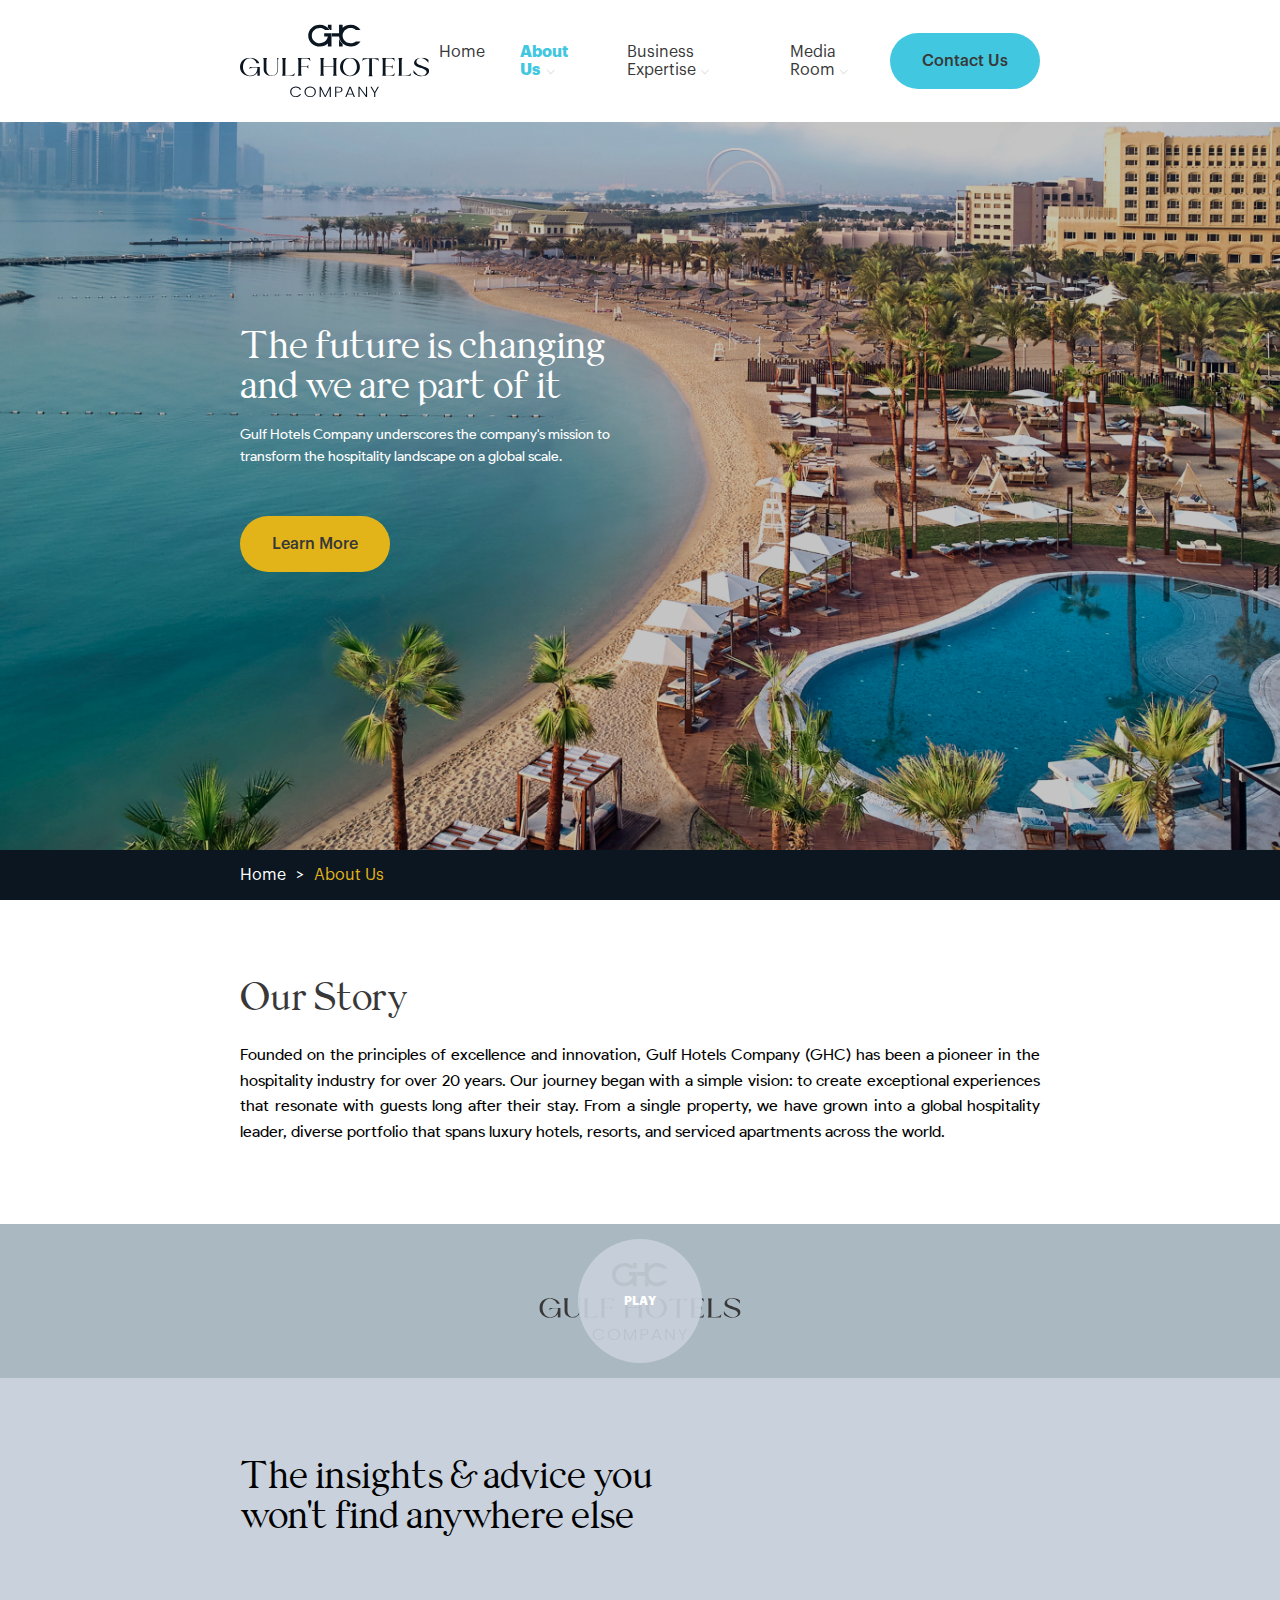
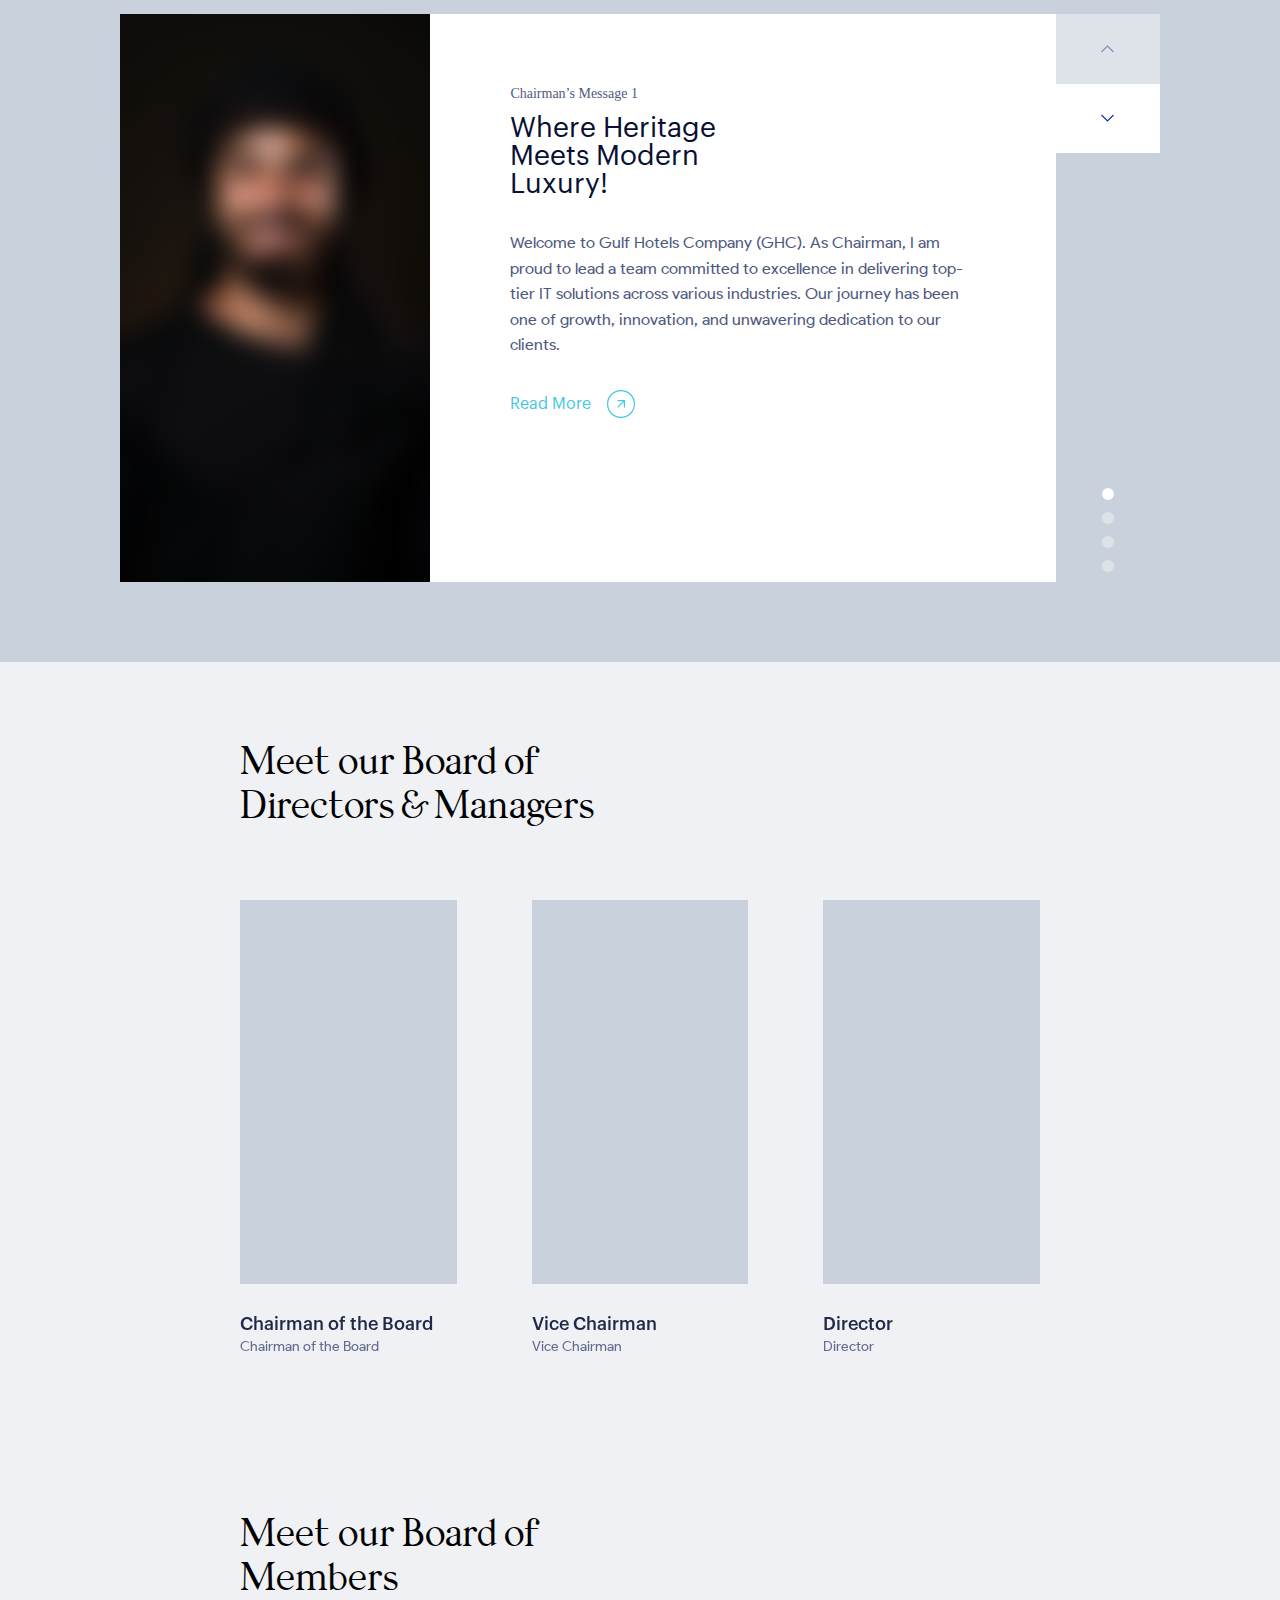
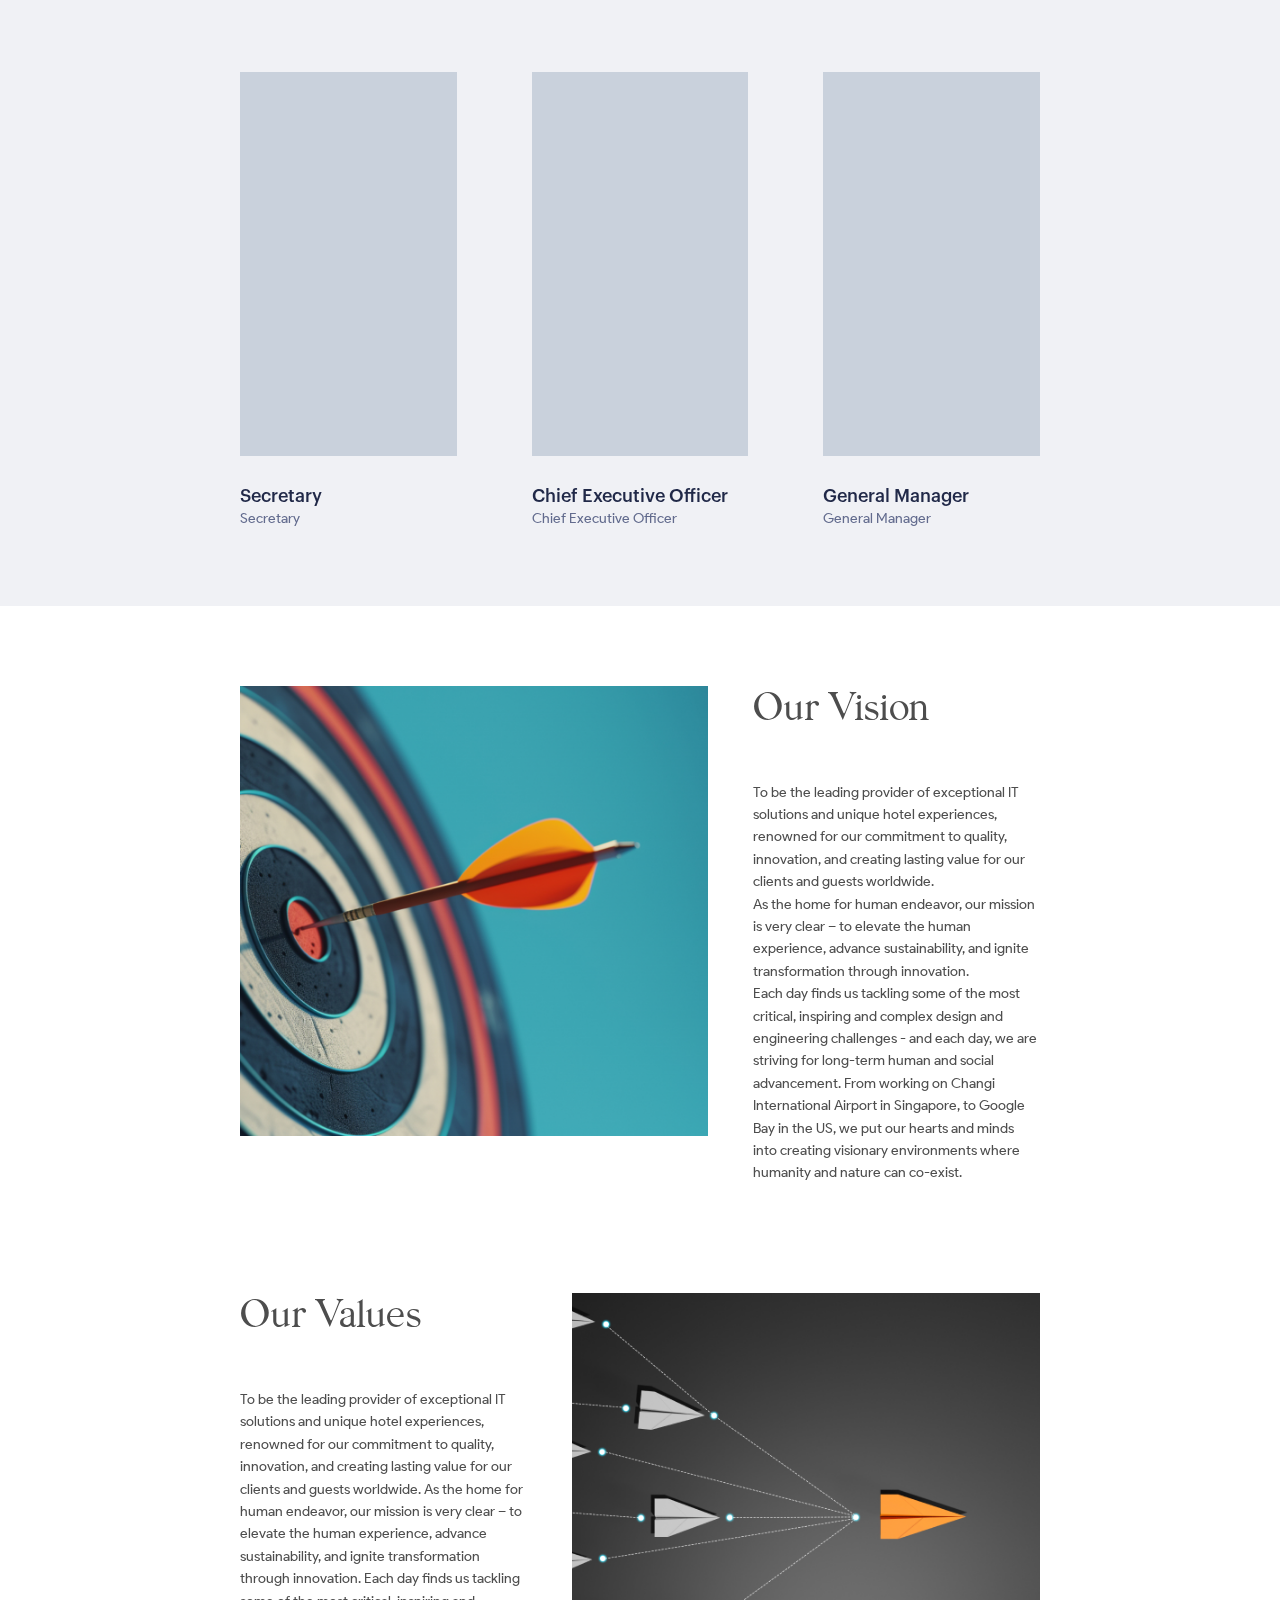
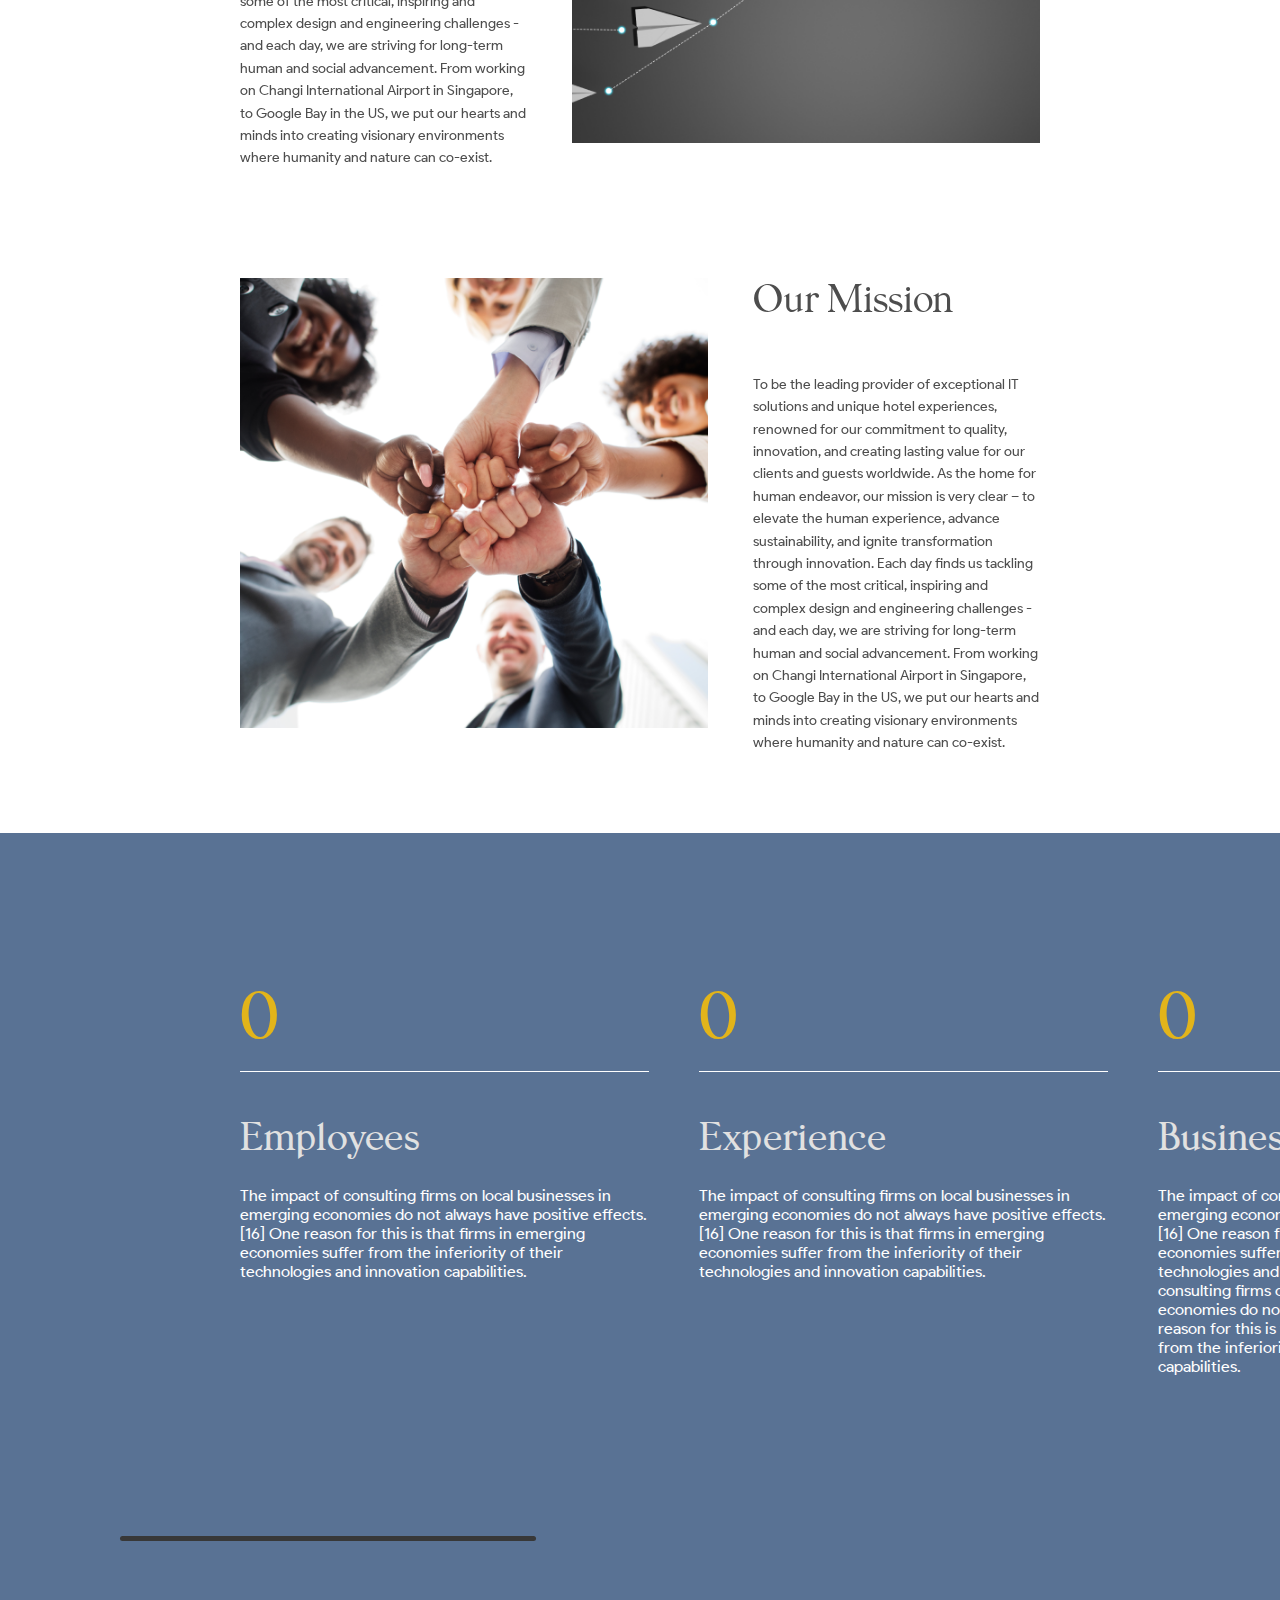
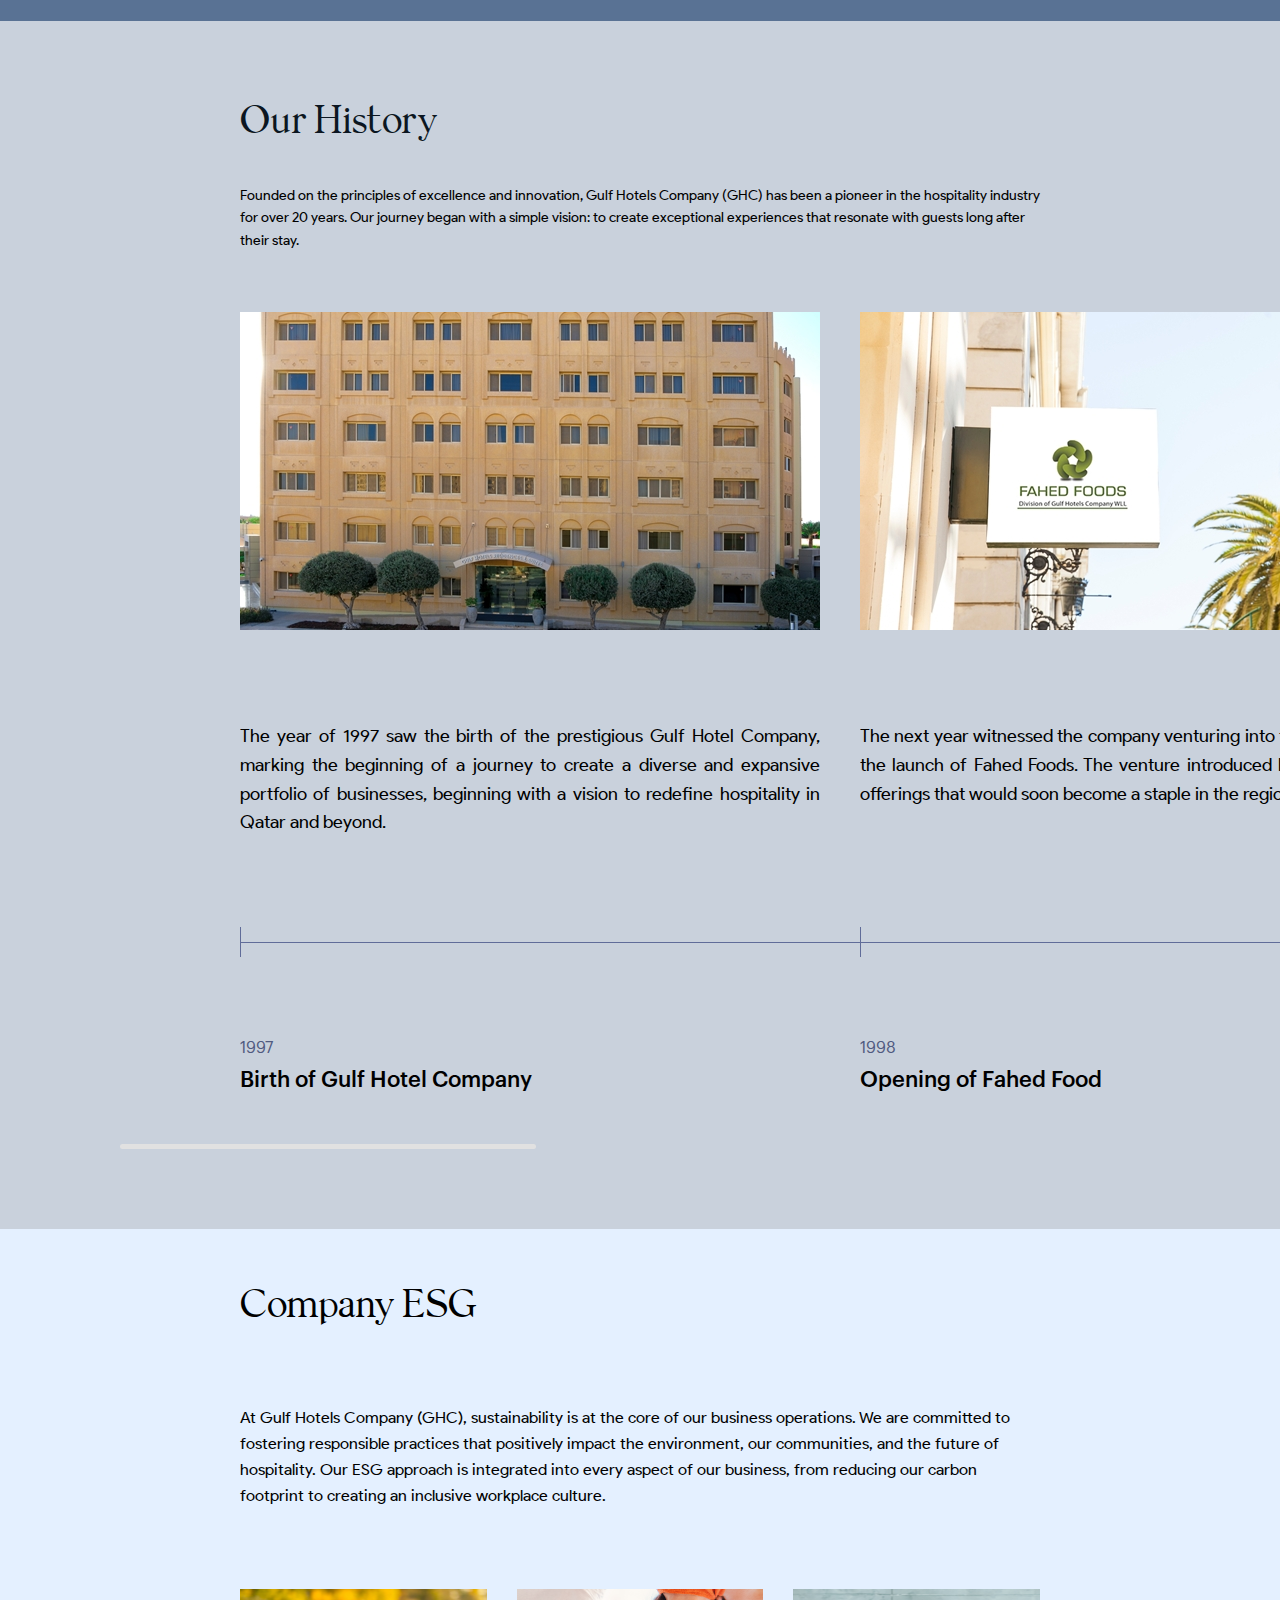
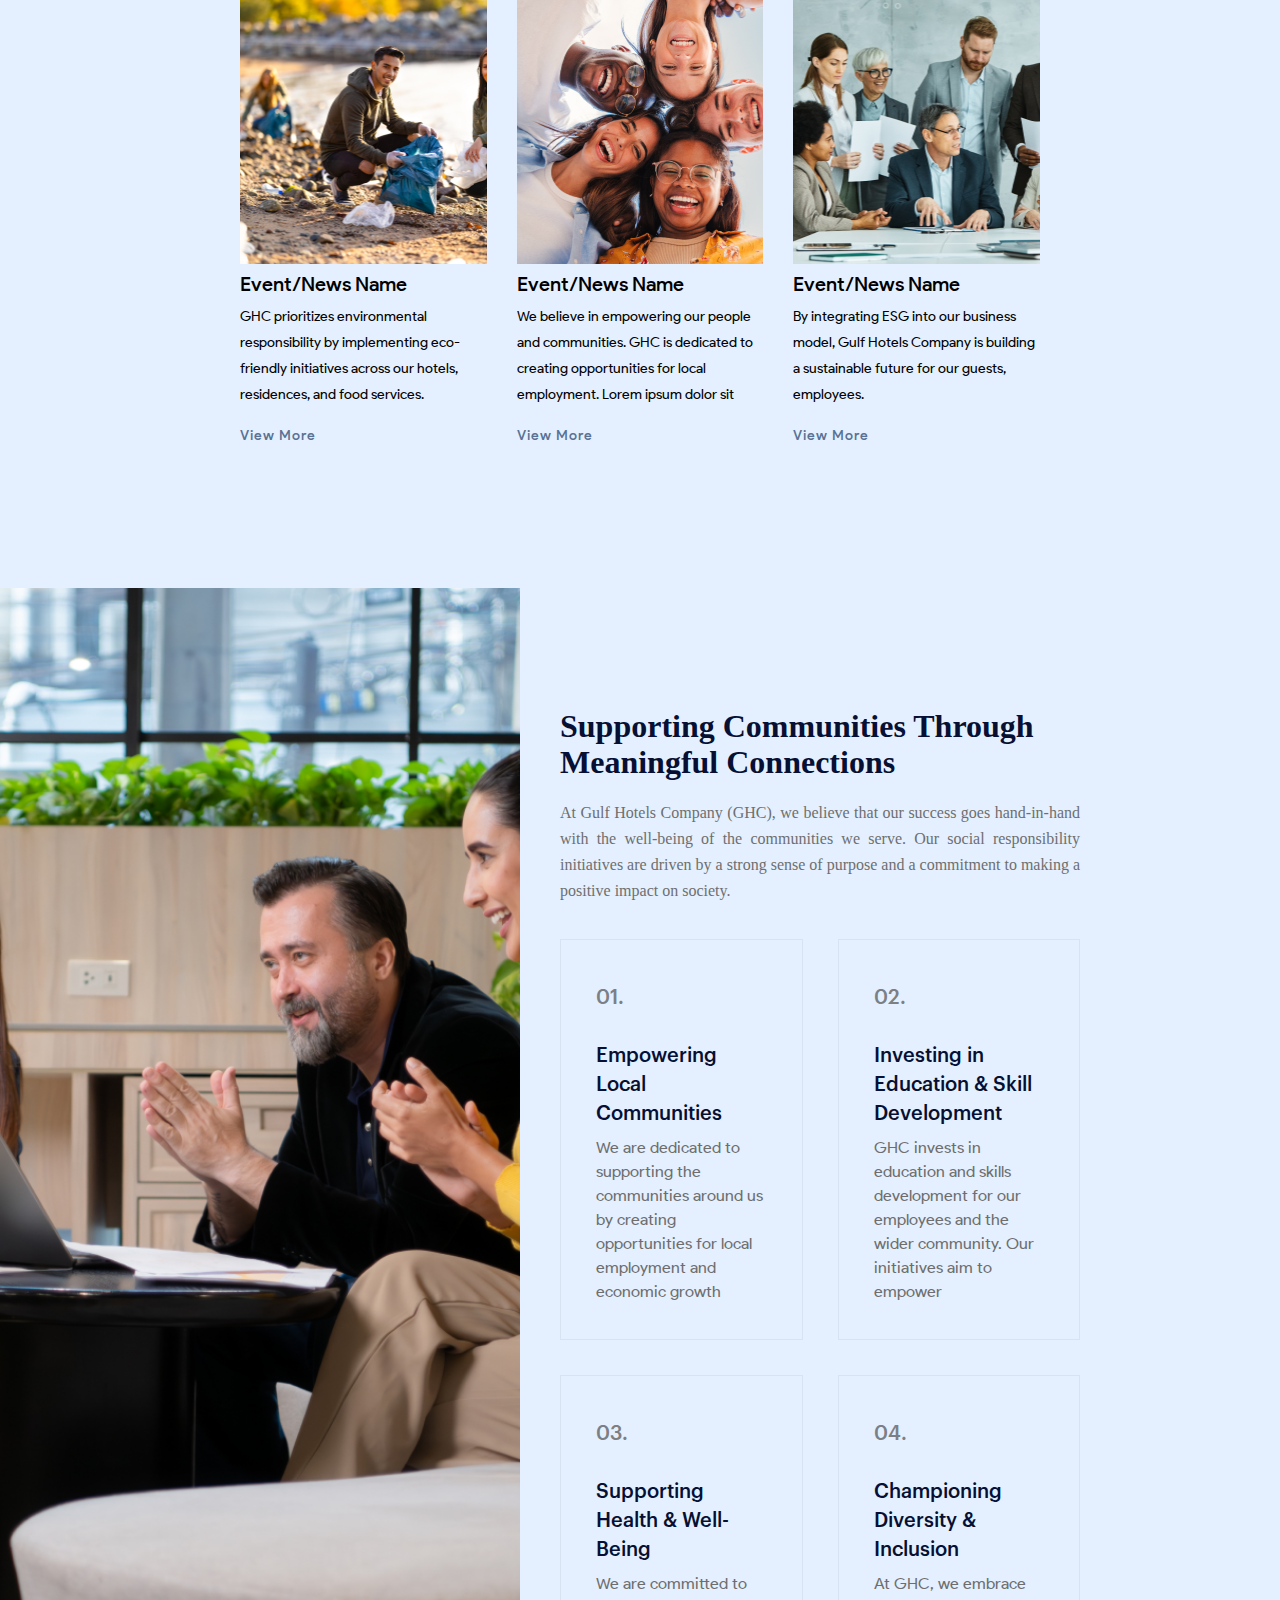
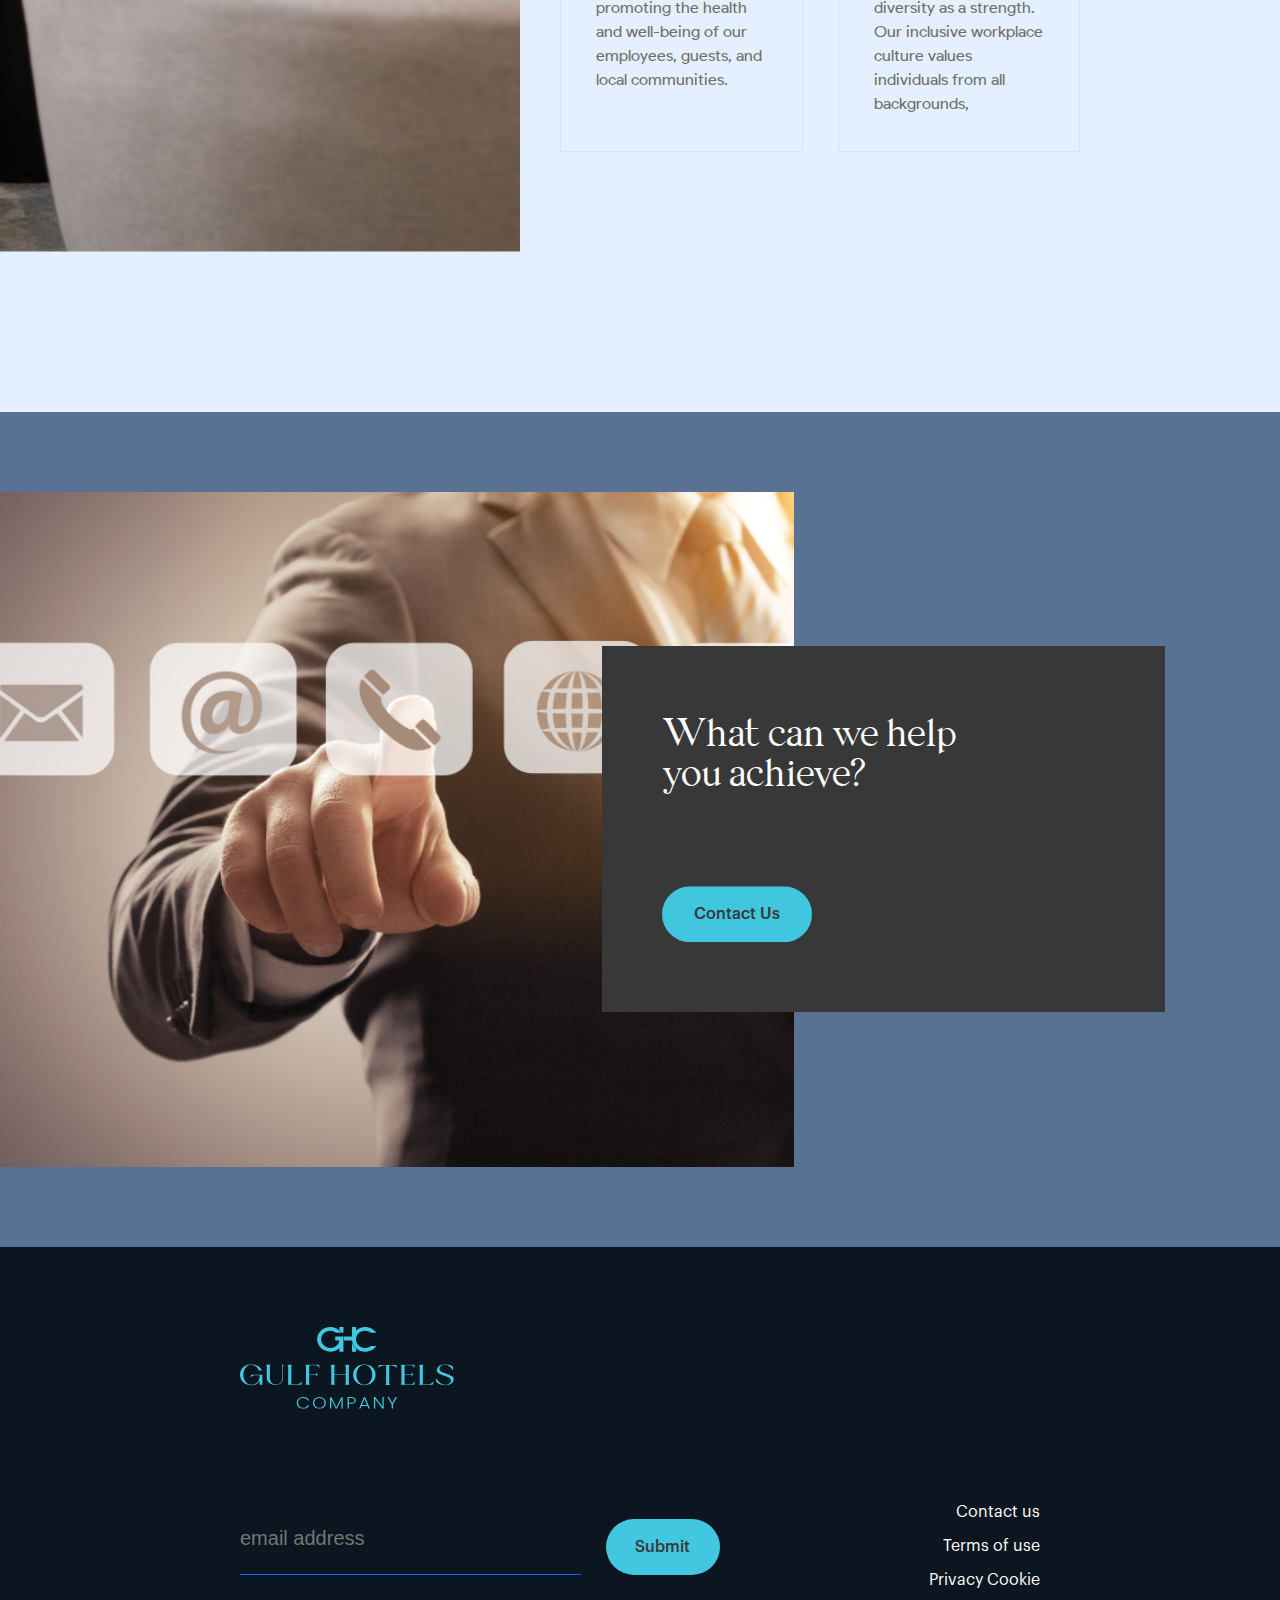
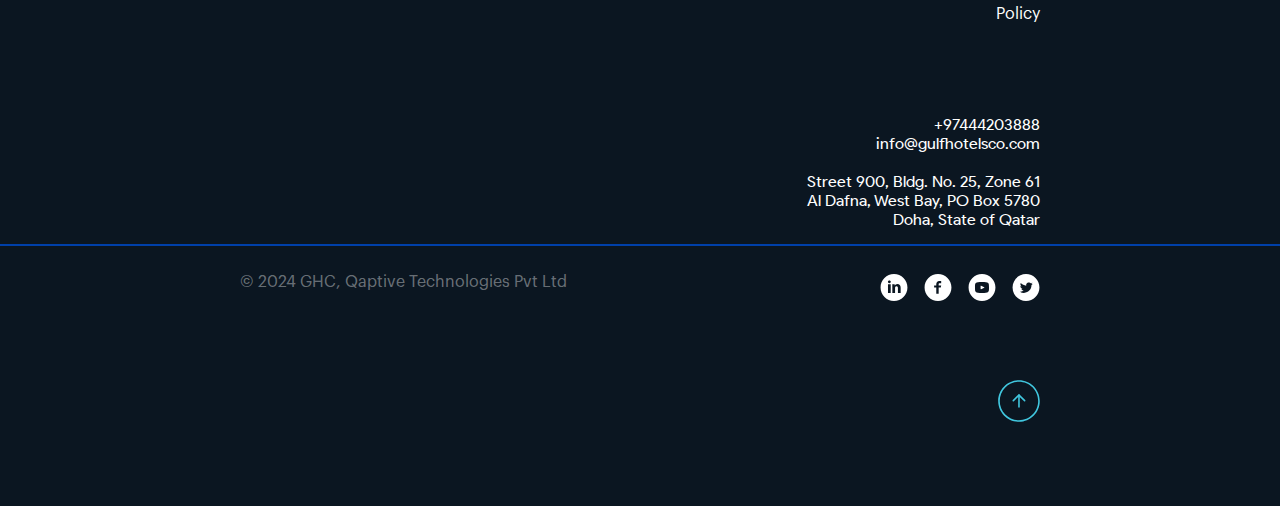
==== about_us.html @ b6ac2e74 "About us navigation drop down closing" ====
<!DOCTYPE html>
<html lang="en">
  <head>
    <meta charset="UTF-8" />
    <meta name="viewport" content="width=device-width, initial-scale=1.0" />
    <title>GHC | Event List</title>
    <link rel="stylesheet" href="./style/about_us.css" />
    <link rel="stylesheet" href="./res/fonts/Graphik/Graphik.css" />
    <link rel="stylesheet" href="./res/fonts/Felis/Felis.css" />
    <link rel="stylesheet" href="./res/fonts/GoogleSans/GoogleSans.css" />
    <link rel="stylesheet" href="./res/fonts/Glaukon/Glaukon.css" />
  </head>
  <body onresize="resizeEvents()">
    <section class="menu-screen">
      <ul class="menu-navigations">
        <li>
          <a href="#"
            ><div><span>Home</span></div></a
          >
        </li>
        <li>
          <a href="./event_details.html"
            ><div>
              <span>About Us</span>
            </div></a
          >
        </li>
        <li>
          <a href="./streams_og.html"
            ><div>
              <span>Business Expertise</span>
            </div></a
          >
        </li>
        <li>
          <a href="./event_list.html"
            ><div>
              <span class="selected">Media Room</span>
            </div></a
          >
        </li>
      </ul>
      <a href="./contact_us.html">
        <div class="main-button blue">Contact Us</div>
      </a>
    </section>
    <div class="plates">
      <div class="plate plate1" onclick="this.classList.toggle('active')">
        <svg
          class="burger burger-svg"
          version="1.1"
          height="100"
          width="100"
          viewBox="0 0 100 100"
        >
          <path class="line line1" d="M 30,65 H 70" />
          <path
            class="line line2"
            d="M 70,50 H 30 C 30,50 18.644068,50.320751 18.644068,36.016949 C 18.644068,21.712696 24.988973,6.5812347 38.79661,11.016949 C 52.604247,15.452663 46.423729,62.711864 46.423729,62.711864 L 50.423729,49.152542 L 50.423729,16.101695"
          />
          <path
            class="line line3"
            d="M 30,35 H 70 C 70,35 80.084746,36.737688 80.084746,25.423729 C 80.084746,19.599612 75.882239,9.3123528 64.711864,13.559322 C 53.541489,17.806291 54.423729,62.711864 54.423729,62.711864 L 50.423729,49.152542 V 16.101695"
          />
        </svg>
        <svg
          class="x burger-svg"
          version="1.1"
          height="100"
          width="100"
          viewBox="0 0 100 100"
        >
          <path class="line" d="M 34,32 L 66,68" />
          <path class="line" d="M 66,32 L 34,68" />
        </svg>
      </div>
    </div>
    <section class="header">
      <div class="header-container">
        <svg
          width="214"
          height="82"
          viewBox="0 0 214 82"
          fill="none"
          xmlns="http://www.w3.org/2000/svg"
          class="main-logo"
        >
          <path
            d="M112 15.4785V24.7356H116.057V21.7465C114.093 20.0781 112.655 17.9579 112 15.4785Z"
            fill="white"
          />
          <path
            d="M99.3945 3.13976C100.165 3.80015 100.832 4.39103 101.808 5.81609C101.808 5.81609 102.951 5.81609 103.451 5.81609V0H99.3945V3.13976Z"
            fill="white"
          />
          <path
            d="M99.3316 9.61651H97.2776H95.2236V13.4282H99.3316C98.7796 17.6571 94.9412 20.9243 90.294 20.9243C85.2617 20.9243 81.1922 17.101 81.1922 12.3739C81.1922 7.6585 85.2746 3.82359 90.294 3.82359C92.5149 3.82359 94.5432 4.56508 96.1223 5.80477H101.424C99.1005 2.32902 94.9797 0.0234375 90.294 0.0234375C83.028 0.0350233 77.1484 5.56147 77.1484 12.3739C77.1484 19.1864 83.028 24.7129 90.294 24.7129C93.8243 24.7129 97.0337 23.4037 99.3958 21.2719V24.7244H103.452V9.61651C103.298 9.61651 101.463 9.61651 101.398 9.61651H99.3316Z"
            fill="white"
          />
          <path
            d="M112.003 13.4282C112.671 19.9511 118.461 24.7244 125.149 24.7244C125.611 24.7244 126.06 24.6897 126.484 24.6433C130.618 24.2494 134.174 22.0597 136.279 18.9315H130.977C129.398 20.1712 127.37 20.9127 125.149 20.9127C124.058 20.9127 123.005 20.7273 122.029 20.4029C122.004 20.3913 121.978 20.3797 121.952 20.3797C121.85 20.345 121.747 20.2986 121.631 20.2639C121.567 20.2407 121.503 20.206 121.426 20.1828C121.362 20.1596 121.311 20.1364 121.246 20.1133C121.144 20.0669 121.041 20.0206 120.938 19.9742C120.913 19.9627 120.9 19.9511 120.874 19.9395C118.088 18.5492 116.163 15.8497 116.034 12.7215H116.022V11.8757C116.034 11.6093 116.073 11.3312 116.111 11.0647C116.163 10.7867 116.214 10.5086 116.291 10.2306C116.407 9.82505 116.548 9.41955 116.715 9.03722C116.997 8.4 117.369 7.79753 117.806 7.253C117.896 7.14873 117.986 7.03287 118.076 6.9286C118.255 6.72005 118.461 6.51151 118.666 6.32613C118.769 6.23345 118.871 6.14076 118.987 6.04807C119.308 5.77001 119.655 5.51512 120.014 5.28341C121.465 4.35654 123.223 3.82359 125.11 3.82359C127.331 3.82359 129.36 4.56508 130.939 5.80477H136.241C133.955 2.32902 129.835 0.0234375 125.149 0.0234375C121.619 0.0234375 118.422 1.33264 116.06 3.45284V0.0466091H112.003V9.61651H103.852C103.852 11.4123 103.852 13.0459 103.852 13.4282H112.003Z"
            fill="white"
          />
          <g clip-path="url(#clip0_1447_4859)">
            <path
              d="M19.6783 57.8013V53.8298C18.8799 55.3066 17.7646 56.4072 16.3357 57.1342C14.9068 57.8612 13.2023 58.2262 11.2284 58.2262C9.81855 58.2262 8.44351 57.9952 7.09698 57.5305C5.75046 57.0658 4.55284 56.3901 3.50097 55.5005C2.44909 54.611 1.60316 53.5133 0.963162 52.2103C0.323166 50.9045 0 49.4106 0 47.7284C0 46.0463 0.319998 44.5552 0.963162 43.2579C1.60316 41.9635 2.44909 40.8687 3.50097 39.982C4.55284 39.0925 5.75046 38.4167 7.09698 37.952C8.44351 37.4901 9.81855 37.2563 11.2284 37.2563C12.2803 37.2563 13.3354 37.3846 14.3967 37.6384C15.4581 37.895 16.4656 38.277 17.4225 38.7874C18.3793 39.2977 19.2411 39.9364 20.0078 40.7033C20.7745 41.4703 21.3797 42.3741 21.8201 43.4119H18.6676C18.3508 42.5223 17.9199 41.7297 17.3749 41.0283C16.8268 40.3298 16.2185 39.7425 15.5468 39.2692C14.8751 38.7959 14.1686 38.4367 13.4336 38.1915C12.6985 37.9463 11.9635 37.8237 11.2253 37.8237C10.2368 37.8237 9.27677 38.0604 8.33895 38.5336C7.40431 39.0069 6.56788 39.6741 5.83283 40.5351C5.09779 41.3961 4.50215 42.4368 4.05225 43.6571C3.59918 44.8773 3.37423 46.2344 3.37423 47.7284C3.37423 49.2224 3.59918 50.5795 4.05225 51.7998C4.50532 53.0201 5.09779 54.0664 5.83283 54.936C6.56788 55.8056 7.40431 56.4784 8.33895 56.9517C9.2736 57.425 10.2368 57.6616 11.2253 57.6616C12.3405 57.6616 13.3797 57.5162 14.346 57.2226C15.3124 56.9289 16.171 56.4556 16.9155 55.8027C17.6601 55.1498 18.2779 54.2888 18.7595 53.2196C19.2442 52.1505 19.5484 50.8504 19.6751 49.3193V48.2131H15.8288C14.8403 48.2131 13.8898 48.3785 12.9742 48.7092C12.0585 49.0399 11.2443 49.593 10.5314 50.3685L11.1302 47.7284H22.3872V57.7728L19.6751 57.8013H19.6783Z"
              fill="white"
            />
            <path
              d="M43.0143 50.6651C43.0143 51.8568 42.8368 52.906 42.4788 53.8155C42.1208 54.7222 41.6107 55.4891 40.9485 56.1135C40.2864 56.7379 39.488 57.2112 38.5533 57.5334C37.6187 57.8556 36.5826 58.0152 35.4484 58.0152C34.3141 58.0152 33.2242 57.8556 32.185 57.5334C31.1458 57.2112 30.2207 56.7379 29.4096 56.1135C28.6017 55.4891 27.9585 54.7222 27.4865 53.8155C27.0144 52.9089 26.7768 51.8568 26.7768 50.6651V40.3099C26.7768 39.7996 26.7134 39.2921 26.5867 38.7931C26.4599 38.2913 26.2825 37.8722 26.0512 37.5301V37.5016L26.0195 37.4731H30.7181L30.6864 37.5016V37.5586C30.433 37.8979 30.2334 38.3198 30.0876 38.8216C29.9419 39.3234 29.8658 39.8195 29.8658 40.3128V50.6708C29.8658 51.4263 29.9767 52.2075 30.1985 53.0115C30.4203 53.8155 30.7593 54.5483 31.2219 55.2097C31.6844 55.8712 32.2674 56.41 32.9708 56.8263C33.6741 57.2426 34.5106 57.4507 35.4769 57.4507C36.5288 57.4507 37.4793 57.2939 38.3315 56.9831C39.1838 56.6723 39.9093 56.2276 40.5081 55.6488C41.107 55.0729 41.5695 54.363 41.8959 53.5219C42.2222 52.6808 42.3838 51.7285 42.3838 50.6708V40.2814C42.3838 39.8452 42.3267 39.3747 42.2095 38.8615C42.0923 38.3512 41.9402 37.8979 41.7533 37.4987V37.4702H43.6448V37.4987C43.4547 37.895 43.3026 38.3512 43.1885 38.8615C43.0713 39.3719 43.0143 39.8452 43.0143 40.2814V50.6679V50.6651Z"
              fill="white"
            />
            <path
              d="M51.3062 57.3196H55.688C56.6131 57.3196 57.3893 57.2626 58.0198 57.1485C58.6503 57.0345 59.2016 56.8491 59.6737 56.5954C60.1457 56.3388 60.5735 56.0138 60.9505 55.6175C61.3275 55.2212 61.7172 54.7365 62.1164 54.1691L61.2325 57.8014H47.4219L47.4536 57.7729V57.7444C47.6848 57.4222 47.8686 57.0174 48.0048 56.5241C48.1411 56.0337 48.2108 55.5205 48.2108 54.9931V40.4924C48.2108 39.9821 48.1411 39.4746 48.0048 38.9756C47.8686 38.4738 47.6848 38.0633 47.4536 37.7411V37.7126L47.4219 37.6841H52.1205L52.0254 37.8266C51.7941 38.1488 51.6167 38.5565 51.49 39.0469C51.3632 39.5401 51.2999 40.0391 51.2999 40.5494V57.3196H51.3062Z"
              fill="white"
            />
            <path
              d="M65.2109 57.8013L65.2743 57.7443C65.5056 57.4221 65.683 57.0201 65.8097 56.5383C65.9365 56.0565 65.9998 55.5404 65.9998 54.993V40.4353C65.9998 39.9449 65.9301 39.446 65.7939 38.9442C65.6577 38.4424 65.4612 38.0233 65.2109 37.6812H78.9582L79.6837 41.456C79.3479 40.7945 78.9803 40.25 78.5811 39.8252C78.1819 39.4004 77.7606 39.0639 77.3202 38.8187C76.8798 38.5735 76.4172 38.4025 75.9324 38.3084C75.4477 38.2143 74.9661 38.1658 74.4814 38.1658H69.6561C69.5071 38.488 69.3868 38.853 69.2949 39.2578C69.1998 39.6655 69.1523 40.0561 69.1523 40.4353V47.3007H75.2069C75.6283 47.3007 76.0148 47.0727 76.3728 46.6193C76.7309 46.166 77.0033 45.5986 77.1934 44.9172V50.1946C77.1079 49.8924 77.0002 49.593 76.8639 49.3022C76.7277 49.0086 76.5756 48.7491 76.4077 48.521C76.2398 48.2929 76.056 48.1133 75.8564 47.9822C75.6568 47.851 75.4414 47.7826 75.2101 47.7826H69.1555V55.0472C69.1555 55.2353 69.1776 55.4549 69.2188 55.7001C69.26 55.9453 69.3139 56.1962 69.3772 56.4528C69.4406 56.7094 69.5135 56.9546 69.599 57.1912C69.6814 57.4278 69.7765 57.6303 69.8842 57.8013H65.2173H65.2109Z"
              fill="white"
            />
            <path
              d="M94.3467 54.9361C94.3467 55.4464 94.4133 55.9539 94.5527 56.4528C94.6889 56.9546 94.8727 57.3738 95.104 57.7159L95.1357 57.7729L95.1673 57.8014H90.4688L90.5321 57.7444C90.7634 57.4222 90.9408 57.0202 91.0676 56.5384C91.1943 56.0565 91.2577 55.5405 91.2577 54.9931V40.4924C91.2577 39.9821 91.1943 39.4746 91.0676 38.9756C90.9408 38.4738 90.7634 38.0633 90.5321 37.7411L90.4688 37.6841H95.1673L95.1357 37.7126L95.104 37.7696C94.8727 38.1089 94.6889 38.5309 94.5527 39.0327C94.4165 39.5344 94.3467 40.0391 94.3467 40.5494V47.1326L105.762 47.1611V40.5494C105.762 40.0391 105.692 39.5316 105.556 39.0327C105.42 38.5309 105.236 38.1117 105.005 37.7696L104.973 37.7126L104.942 37.6841H109.64L109.577 37.7411C109.345 38.0633 109.168 38.4653 109.041 38.9471C108.915 39.429 108.851 39.945 108.851 40.4924V54.9931C108.851 55.5034 108.915 56.0109 109.041 56.5099C109.168 57.0117 109.345 57.4222 109.577 57.7444L109.64 57.8014H104.942L104.973 57.7729L105.005 57.7159C105.236 57.3766 105.42 56.9546 105.556 56.4528C105.692 55.9511 105.762 55.4464 105.762 54.9361V47.7285L94.3467 47.7V54.9361Z"
              fill="white"
            />
            <path
              d="M113.109 47.7284C113.109 46.0463 113.429 44.5552 114.072 43.2579C114.712 41.9635 115.558 40.8687 116.61 39.982C117.661 39.0925 118.859 38.4167 120.206 37.952C121.549 37.4901 122.924 37.2563 124.334 37.2563C125.744 37.2563 127.119 37.4873 128.465 37.952C129.812 38.4167 131.01 39.0925 132.061 39.982C133.113 40.8715 133.959 41.9635 134.599 43.2579C135.239 44.5552 135.562 46.0434 135.562 47.7284C135.562 49.4134 135.242 50.9074 134.599 52.2103C133.959 53.5161 133.113 54.6138 132.061 55.5005C131.01 56.3901 129.812 57.0658 128.465 57.5305C127.119 57.9952 125.744 58.2262 124.334 58.2262C122.924 58.2262 121.549 57.9952 120.202 57.5305C118.856 57.0658 117.658 56.3901 116.606 55.5005C115.555 54.611 114.709 53.5133 114.069 52.2103C113.429 50.9045 113.105 49.4106 113.105 47.7284H113.109ZM116.483 47.7284C116.483 49.2224 116.708 50.5795 117.161 51.7998C117.614 53.0201 118.206 54.0664 118.941 54.936C119.677 55.8056 120.513 56.4784 121.448 56.9517C122.382 57.425 123.345 57.6616 124.334 57.6616C125.322 57.6616 126.282 57.425 127.22 56.9517C128.155 56.4784 128.991 55.8084 129.726 54.936C130.461 54.0664 131.057 53.0201 131.507 51.7998C131.96 50.5795 132.185 49.2224 132.185 47.7284C132.185 46.2344 131.96 44.8773 131.507 43.6571C131.054 42.4368 130.461 41.3961 129.726 40.5351C128.991 39.6741 128.155 39.0069 127.22 38.5336C126.286 38.0604 125.322 37.8237 124.334 37.8237C123.345 37.8237 122.385 38.0604 121.448 38.5336C120.513 39.0069 119.677 39.6741 118.941 40.5351C118.206 41.3961 117.611 42.4368 117.161 43.6571C116.708 44.8773 116.483 46.2344 116.483 47.7284Z"
              fill="white"
            />
            <path
              d="M146.104 38.4818C145.433 38.4818 144.701 38.516 143.912 38.5816C143.123 38.6472 142.366 38.7698 141.64 38.9494C140.915 39.129 140.268 39.3742 139.701 39.6878C139.134 39.9986 138.722 40.412 138.472 40.9224L138 41.886L138.947 38H156.354L157.301 41.886L156.671 40.8368C156.376 40.3465 155.945 39.9416 155.378 39.6308C154.811 39.3201 154.18 39.0777 153.487 38.9066C152.793 38.7356 152.074 38.6215 151.326 38.5674C150.578 38.5103 149.868 38.4818 149.197 38.4818V55.309C149.197 55.8194 149.263 56.3268 149.403 56.8258C149.539 57.3276 149.723 57.7381 149.954 58.0603V58.0888L149.986 58.1173H145.287L145.382 57.9748C145.613 57.6526 145.791 57.2477 145.918 56.7545C146.044 56.2641 146.108 55.7623 146.108 55.252V38.4818H146.104Z"
              fill="white"
            />
            <path
              d="M174.372 57.8013H160.625L160.688 57.7443C160.92 57.4221 161.097 57.0201 161.224 56.5383C161.351 56.0565 161.414 55.5404 161.414 54.993V40.4353C161.414 39.9449 161.344 39.446 161.208 38.9442C161.072 38.4424 160.875 38.0233 160.625 37.6812H174.372L175.098 41.456C174.762 40.7945 174.394 40.25 173.995 39.8252C173.596 39.4004 173.175 39.0639 172.734 38.8187C172.294 38.5735 171.831 38.4025 171.347 38.3084C170.862 38.2143 170.38 38.1658 169.895 38.1658H165.07C164.924 38.488 164.801 38.853 164.709 39.2578C164.614 39.6655 164.566 40.0561 164.566 40.4353V47.3007H170.621C171.042 47.3007 171.429 47.0727 171.787 46.6193C172.145 46.166 172.417 45.5986 172.607 44.9172V50.1946C172.522 49.8924 172.414 49.593 172.275 49.3022C172.139 49.0086 171.987 48.7491 171.819 48.521C171.651 48.2929 171.467 48.1133 171.267 47.9822C171.068 47.851 170.852 47.7826 170.621 47.7826H164.566V55.0472C164.566 55.4264 164.62 55.8141 164.725 56.2104C164.829 56.6067 164.988 56.966 165.197 57.2881H169.895C170.589 57.2881 171.188 57.2368 171.692 57.1313C172.196 57.0287 172.649 56.8519 173.048 56.6067C173.447 56.3615 173.808 56.0308 174.135 55.6145C174.461 55.1983 174.781 54.668 175.098 54.0265L174.372 57.8013Z"
              fill="white"
            />
            <path
              d="M182.826 57.3196H187.208C188.133 57.3196 188.91 57.2626 189.54 57.1485C190.171 57.0345 190.722 56.8491 191.197 56.5954C191.669 56.3388 192.097 56.0138 192.474 55.6175C192.851 55.2212 193.241 54.7365 193.64 54.1691L192.756 57.8014H178.945L178.977 57.7729V57.7444C179.208 57.4222 179.392 57.0174 179.528 56.5241C179.665 56.0337 179.734 55.5205 179.734 54.9931V40.4924C179.734 39.9821 179.665 39.4746 179.528 38.9756C179.392 38.4738 179.208 38.0633 178.977 37.7411V37.7126L178.945 37.6841H183.644L183.549 37.8266C183.318 38.1488 183.14 38.5565 183.013 39.0469C182.887 39.5401 182.823 40.0391 182.823 40.5494V57.3196H182.826Z"
              fill="white"
            />
            <path
              d="M213.033 43.3891C212.739 42.8788 212.333 42.2971 211.82 41.6442C211.303 40.9913 210.689 40.3783 209.976 39.7996C209.26 39.2236 208.474 38.7304 207.612 38.3227C206.751 37.915 205.825 37.7126 204.837 37.7126C204.206 37.7126 203.576 37.8038 202.945 37.9834C202.315 38.163 201.748 38.4196 201.244 38.7504C200.74 39.0811 200.328 39.4888 200.015 39.9706C199.698 40.4525 199.543 40.997 199.543 41.6015C199.543 42.357 199.717 42.9785 200.062 43.4604C200.411 43.9422 200.861 44.3499 201.418 44.6806C201.976 45.0114 202.606 45.2965 203.31 45.5331C204.013 45.7698 204.713 46.0207 205.407 46.2858C206.814 46.7962 208.05 47.2637 209.111 47.6914C210.172 48.1162 211.056 48.5524 211.76 48.9972C212.463 49.442 212.989 49.9238 213.337 50.4456C213.683 50.9673 213.857 51.5774 213.857 52.276C213.857 53.0515 213.642 53.7984 213.211 54.5169C212.78 55.2354 212.175 55.8683 211.398 56.4186C210.619 56.966 209.691 57.4079 208.607 57.7387C207.524 58.0694 206.332 58.2348 205.027 58.2348C203.912 58.2348 202.879 58.1122 201.922 57.867C200.965 57.6218 200.11 57.3081 199.353 56.9318C198.595 56.5526 197.943 56.1363 197.398 55.683C196.85 55.2297 196.431 54.7935 196.137 54.3772V51.0585C196.745 52.0992 197.407 53.0315 198.123 53.8526C198.836 54.6766 199.574 55.3666 200.332 55.9254C201.089 56.4842 201.849 56.9147 202.619 57.2169C203.386 57.5191 204.127 57.6816 204.843 57.6987C205.683 57.7187 206.478 57.6189 207.223 57.4022C207.967 57.1855 208.62 56.8919 209.177 56.5212C209.735 56.1535 210.175 55.7315 210.502 55.2582C210.828 54.7849 210.99 54.3031 210.99 53.8099C210.99 53.4506 210.917 53.0771 210.768 52.6894C210.622 52.3016 210.331 51.9082 209.9 51.5119C209.469 51.1156 208.861 50.7079 208.072 50.2916C207.283 49.8753 206.259 49.4591 204.998 49.0428C203.928 48.7035 202.901 48.3614 201.925 48.0221C200.946 47.6828 200.081 47.2951 199.324 46.8589C198.567 46.4227 197.962 45.918 197.512 45.3421C197.059 44.7662 196.834 44.0705 196.834 43.2579C196.834 42.4454 197.033 41.7127 197.433 41.0027C197.832 40.2928 198.38 39.6656 199.074 39.1153C199.768 38.5679 200.591 38.126 201.548 37.7952C202.505 37.4645 203.551 37.2906 204.685 37.2706C205.547 37.2507 206.402 37.3049 207.254 37.4275C208.107 37.5501 208.899 37.7211 209.634 37.9378C210.369 38.1545 211.037 38.4168 211.636 38.719C212.235 39.0212 212.713 39.3519 213.071 39.7112L213.04 43.4005L213.033 43.3891Z"
              fill="white"
            />
            <path
              d="M57.5513 72.7754C58.1089 71.8659 58.8725 71.1559 59.8388 70.6485C60.8051 70.141 61.8855 69.8872 63.0768 69.8872C64.5279 69.8872 65.773 70.198 66.8059 70.8167C67.8419 71.4354 68.596 72.3106 69.068 73.4368H67.5409C67.1702 72.6442 66.5999 72.0255 65.8395 71.5779C65.076 71.1303 64.1572 70.9079 63.0768 70.9079C62.12 70.9079 61.2614 71.1075 60.501 71.5095C59.7374 71.9115 59.1386 72.4903 58.7045 73.2429C58.2705 73.9956 58.0519 74.8709 58.0519 75.8631C58.0519 76.8553 58.2673 77.7277 58.7045 78.4747C59.1386 79.2217 59.7374 79.7976 60.501 80.1996C61.2645 80.6016 62.1231 80.8012 63.0768 80.8012C64.1572 80.8012 65.076 80.5817 65.8395 80.1397C66.6031 79.6978 67.1702 79.0877 67.5409 78.3065H69.068C68.596 79.4241 67.8387 80.288 66.7995 80.901C65.7572 81.514 64.5184 81.8219 63.0768 81.8219C61.8855 81.8219 60.8083 81.5681 59.8388 81.0607C58.8725 80.5532 58.1089 79.8461 57.5513 78.9423C56.9937 78.0385 56.7148 77.0121 56.7148 75.8603C56.7148 74.7084 56.9937 73.682 57.5513 72.7697V72.7754Z"
              fill="white"
            />
            <path
              d="M76.0838 81.0805C75.1048 80.573 74.3318 79.8631 73.7678 78.9536C73.2039 78.0441 72.9219 77.0149 72.9219 75.863C72.9219 74.7112 73.2039 73.6848 73.7678 72.7724C74.3318 71.8629 75.1048 71.153 76.0838 70.6455C77.0628 70.138 78.1559 69.8843 79.3598 69.8843C80.5638 69.8843 81.6727 70.138 82.6517 70.6455C83.6307 71.153 84.4006 71.8629 84.9582 72.7724C85.5158 73.6819 85.7947 74.7112 85.7947 75.863C85.7947 77.0149 85.5158 78.0413 84.9582 78.9536C84.4006 79.8631 83.6307 80.573 82.6517 81.0805C81.6727 81.588 80.5733 81.8418 79.3598 81.8418C78.1464 81.8418 77.066 81.588 76.0838 81.0805ZM81.9642 80.2195C82.7341 79.8175 83.3424 79.2387 83.7891 78.486C84.2359 77.7333 84.4576 76.8581 84.4576 75.8659C84.4576 74.8737 84.2359 74.0013 83.7891 73.2543C83.3424 72.5073 82.7341 71.9314 81.9642 71.5294C81.1943 71.1274 80.3262 70.9278 79.3598 70.9278C78.3935 70.9278 77.5254 71.1274 76.7555 71.5294C75.9856 71.9314 75.3773 72.5073 74.9306 73.2543C74.4838 74.0013 74.2621 74.8737 74.2621 75.8659C74.2621 76.8581 74.4838 77.7333 74.9306 78.486C75.3773 79.2387 75.9856 79.8175 76.7555 80.2195C77.5254 80.6215 78.3935 80.8211 79.3598 80.8211C80.3262 80.8211 81.1943 80.6215 81.9642 80.2195Z"
              fill="white"
            />
            <path
              d="M102.747 70.1721V81.7248H101.445V72.4986L96.8667 81.7248H95.9194L91.3412 72.5328V81.7248H90.0391V70.1721H91.4173L96.3852 80.1852L101.353 70.1721H102.747Z"
              fill="white"
            />
            <path
              d="M114.788 75.8144C114.056 76.4274 112.956 76.7353 111.496 76.7353H108.872V81.7247H107.57V70.021H111.496C112.947 70.021 114.043 70.3289 114.781 70.9419C115.52 71.5549 115.887 72.3703 115.887 73.3853C115.887 74.4003 115.52 75.1986 114.791 75.8144H114.788ZM114.544 73.3881C114.544 72.6069 114.303 72.0139 113.818 71.6119C113.333 71.2099 112.56 71.0103 111.493 71.0103H108.869V75.7317H111.493C113.527 75.7317 114.544 74.9505 114.544 73.3881Z"
              fill="white"
            />
            <path
              d="M127.454 78.9452H121.536L120.402 81.725H119.023L123.77 70.1724H125.24L129.967 81.725H128.589L127.454 78.9452ZM127.065 77.9758L124.498 71.6464L121.932 77.9758H127.068H127.065Z"
              fill="white"
            />
            <path
              d="M143.72 81.7247H142.418L135.216 71.8799V81.7247H133.914V70.021H135.216L142.418 79.8487V70.021H143.72V81.7247Z"
              fill="white"
            />
            <path
              d="M157.134 70.0212L152.967 77.1718V81.725H151.665V77.1718L147.461 70.0212H148.931L152.318 76.0998L155.686 70.0212H157.137H157.134Z"
              fill="white"
            />
          </g>
          <defs>
            <clipPath id="clip0_1447_4859">
              <rect
                width="213.85"
                height="44.5854"
                fill="white"
                transform="translate(0 37.2563)"
              />
            </clipPath>
          </defs>
        </svg>
        <ul class="navigations">
          <li>
            <a href="/"
              ><div><span>Home</span></div></a
            >
          </li>
          <li>
            <a href="javascript:void(0);">
              <div class="about-us-nav">
                <span class="selected">About Us</span>
                <img src="./res/svg/arrow_down.svg" alt="Arrow Down" /></div
            ></a>
          </li>
          <li>
            <a href="javascript:void(0);"
              ><div class="bussiness-stream-nav">
                <span>Business Expertise</span>
                <img src="./res/svg/arrow_down.svg" alt="Arrow Down" /></div
            ></a>
          </li>
          <li>
            <a href="javascript:void(0);"
              ><div class="media-room-nav">
                <span>Media Room</span>
                <img src="./res/svg/arrow_down.svg" alt="Arrow Down" /></div
            ></a>
          </li>
        </ul>
        <a href="./contact_us.html">
          <div class="main-button blue">Contact Us</div>
        </a>
      </div>
      <div class="drop-down about-us-drop-down">
        <div class="drop-down-wrapper">
          <div class="drop-down-description">
            <h1>About Us</h1>
            <p>
              Gulf Hotels Company underscores the company's mission to transform
              the hospitality landscape on a global scale.
            </p>
            <a href="#" id="about_us_learn_more">
              <div class="main-button blue">Learn More</div>
            </a>
          </div>
          <div class="drop-down-navigations">
            <div class="drop-down-navigation-items">
              <ul class="nav-items">
                <li id="our_story">
                  <a href="javascript:void(0);">Our Story</a>
                  <div class="a-line"></div>
                </li>
                <li id="messages">
                  <a href="javascript:void(0);">Messages</a>
                  <div class="a-line"></div>
                </li>
                <li id="board_of_directors">
                  <a href="javascript:void(0);">Board of Directors</a>
                  <div class="a-line"></div>
                </li>
                <li id="board_of_members">
                  <a href="javascript:void(0);">Board of Members</a>
                  <div class="a-line"></div>
                </li>
                <li id="our_vision">
                  <a href="javascript:void(0);">Our Vision</a>
                  <div class="a-line"></div>
                </li>
                <li id="our_mission">
                  <a href="javascript:void(0);">Our Mission</a>
                  <div class="a-line"></div>
                </li>
                <li id="our_values">
                  <a href="javascript:void(0);">Our Value</a>
                  <div class="a-line"></div>
                </li>
                <li id="ghc_in_numbers">
                  <a href="javascript:void(0);">GHC in Numbers</a>
                  <div class="a-line"></div>
                </li>
                <li id="our_history">
                  <a href="javascript:void(0);">Our History</a>
                  <div class="a-line"></div>
                </li>
                <li id="company_esg">
                  <a href="javascript:void(0);">Company ESG</a>
                  <div class="a-line"></div>
                </li>
              </ul>
            </div>

            <div class="drop-down-navigation-description empty-div">
              <img
                src="./res/image/drop_down/drop_about_us_1.jpg"
                alt=""
                style="height: 100%"
              />
            </div>
            <div class="drop-down-navigation-description our_story-description">
              <img src="./res/image/drop_down/drop_about_us_2.jpg" alt="" />
              <h1>Our Story</h1>
              <p>
                Founded in 1997 and headquartered in Doha, the capital city of
                Qatar, Gulf Hotels Company (GHC) is a prominent holding company
                with diversified investments across multiple sectors and
                business lines.
              </p>
              <a href="#story_div">Learn More</a>
            </div>
            <div class="drop-down-navigation-description messages-description">
              <img src="./res/image/drop_down/drop_about_us_3.jpg" alt="" />
              <h1>Messages</h1>
              <p>
                I am honored to formally give you an insight to the diverse
                services and exceptional experiences we offer across the region.
                Over the years, Gulf Hotels Group has earned a reputation for
                excellence, driven by our unwavering commitment to quality,
                innovation, and customer satisfaction.
              </p>
              <a href="#message_div">Learn More</a>
            </div>
            <div
              class="drop-down-navigation-description board_of_directors-description"
            >
              <img src="./res/image/drop_down/drop_about_us_4.jpg" alt="" />
              <h1>Board of Directors</h1>
              <p>
                Gulf Hotels Company underscores the company's mission to
                transform the hospitality landscape on a global scale.
              </p>
              <a href="#managers_members_team">Learn More</a>
            </div>
            <div
              class="drop-down-navigation-description board_of_members-description"
            >
              <img src="./res/image/drop_down/drop_about_us_5.jpg" alt="" />
              <h1>Board of Members</h1>
              <p>
                Gulf Hotels Company underscores the company's mission to
                transform the hospitality landscape on a global scale.
              </p>
              <a href="#board_members_team">Learn More</a>
            </div>
            <div
              class="drop-down-navigation-description our_vision-description"
            >
              <img src="./res/image/drop_down/drop_about_us_6.jpg" alt="" />
              <h1>Our Vision</h1>
              <p>
                In the pursuit of excellence, we aspire to become the foremost
                provider of exceptional hospitality solutions and extraordinary
                hotel experiences. Our vision is underscored by a steadfast
                commitment to quality, innovation, and the creation of lasting
                value for our clients and guests across the globe.
              </p>
              <a href="#vision_moral">Learn More</a>
            </div>
            <div
              class="drop-down-navigation-description our_mission-description"
            >
              <img src="./res/image/drop_down/drop_about_us_7.jpg" alt="" />
              <h1>Our Mission</h1>
              <p>
                At the intersection of technology and hospitality, our mission
                is to curate distinctive, heritage-rich hotel experiences that
                captivate the senses and inspire the spirit. Our commitment to
                excellence drives us to set new standards in both the tourism
                and hospitality industry.
              </p>
              <a href="#mission_moral">Learn More</a>
            </div>
            <div
              class="drop-down-navigation-description our_values-description"
            >
              <img src="./res/image/drop_down/drop_about_us_8.jpg" alt="" />
              <h1>Our Values</h1>
              <p>
                At Gulf Hotels Company (GHC), our values are the foundation that
                supports our mission and vision, guiding us in every endeavor.
                We are committed to achieving excellence in all aspects of our
                operations, while remaining steadfast in our integrity and
                deep-rooted dedication to customer-centricity.
              </p>
              <a href="#values_moral">Learn More</a>
            </div>
            <div
              class="drop-down-navigation-description ghc_in_numbers-description"
            >
              <img src="./res/image/drop_down/drop_about_us_9.jpg" alt="" />
              <h1>GHC in Numbers</h1>
              <p>
                Gulf Hotels Company underscores the company's mission to
                transform the hospitality landscape on a global scale.
              </p>
              <a href="#numbers_div">Learn More</a>
            </div>
            <div
              class="drop-down-navigation-description our_history-description"
            >
              <img src="./res/image/drop_down/drop_about_us_10.jpg" alt="" />
              <h1>Our History</h1>
              <p>
                The Gulf Hotels Residences & Suites, which was constructed and
                inaugurated in 1997, redefines luxury living in Doha with its
                exclusive residential offerings near the city's longest natural
                beach. Surrounded by a vast parking area and over 14
                international and local restaurants within walking distance, the
                elegantly designed residences provide an unparalleled lifestyle
                choice.
              </p>
              <a href="#history_div">Learn More</a>
            </div>
            <div
              class="drop-down-navigation-description company_esg-description"
            >
              <img src="./res/image/drop_down/drop_about_us_11.jpg" alt="" />
              <h1>Company ESG</h1>
              <p>
                Gulf Hotels Company underscores the company's mission to
                transform the hospitality landscape on a global scale.
              </p>
              <a href="#esg_div">Learn More</a>
            </div>
          </div>
        </div>
      </div>
      <div class="drop-down bussiness-stream-drop-down">
        <div class="drop-down-wrapper">
          <div class="drop-down-description">
            <h1>Business Expertise</h1>
            <p>
              Gulf Hotels Company underscores the company's mission to transform
              the hospitality landscape on a global scale.
            </p>
            <a href="./streams_og.html">
              <div class="main-button blue">Learn More</div>
            </a>
          </div>
          <div class="drop-down-navigations">
            <div class="drop-down-navigation-items">
              <ul class="nav-items">
                <li id="hotels">
                  <a href="javascript:void(0);"
                    >Hotels, Residences, and Villas</a
                  >
                  <div class="a-line"></div>
                </li>
                <div class="a-line"></div>
                <li id="apartments">
                  <a href="javascript:void(0);">Furnished Apartments</a>
                  <div class="a-line"></div>
                </li>
                <div class="a-line"></div>
                <li id="food_beverage">
                  <a href="javascript:void(0);">Food & Beverages</a>
                  <div class="a-line"></div>
                </li>
                <div class="a-line"></div>
                <li id="eatery_dining">
                  <a href="javascript:void(0);"
                    >Eatery and Dining Establishment</a
                  >
                  <div class="a-line"></div>
                </li>
                <div class="a-line"></div>
                <li id="leisure_amusement">
                  <a href="javascript:void(0);"
                    >Leisure and Amusement Complex</a
                  >
                  <div class="a-line"></div>
                </li>
              </ul>
            </div>

            <div class="drop-down-navigation-description empty-div multiple">
              <div class="second-option"></div>
              <img
                src="./res/image/drop_down/business_stream_placeholder.png"
                alt=""
              />
            </div>
            <div
              class="drop-down-navigation-description hotels-description multiple"
            >
              <div class="second-option">
                <ul class="nav-items">
                  <li id="doha_hotelspa">
                    <a href="javascript:void(0);"
                      >InterContinental Doha Beach Hotel & Spa</a
                    >
                    <div class="a-line"></div>
                  </li>
                  <li id="doha_residence">
                    <a href="javascript:void(0);"
                      >InterContinental Doha Residences</a
                    >
                    <div class="a-line"></div>
                  </li>
                </ul>
              </div>
              <div
                class="drop-down-navigation-description small doha_hotelspa-description"
              >
                <img
                  src="./res/image/drop_down/intercontinental_doha.png"
                  alt=""
                />
                <h1>InterContinental Doha Beach Hotel & Spa</h1>
                <p>
                  Immerse yourself in a world where comfort effortlessly blends
                  with elegance at InterContinental Doha Hotel & Spa. Each
                  aspect of our property has been thoughtfully designed to offer
                  a perfect balance of luxury and functionality, ensuring an
                  unforgettable stay for every guest.
                </p>
                <a href="./streams_og.html">Learn More</a>
              </div>
              <div
                class="drop-down-navigation-description small doha_residence-description"
              >
                <img
                  src="./res/image/drop_down/intercontinental_residense.png"
                  alt=""
                />
                <h1>InterContinental Doha Residences</h1>
                <p>
                  Located on Doha's longest natural private beach, the
                  Intercontinental Doha Residences offers an unparalleled luxury
                  living experience, blending Arabian and European
                  sophistication.
                </p>
                <a href="./streams_og.html">Learn More</a>
              </div>
            </div>
            <div
              class="drop-down-navigation-description apartments-description multiple"
            >
              <div class="second-option">
                <ul class="nav-items">
                  <li id="gulf_hotels">
                    <a href="javascript:void(0);"
                      >Gulf Hotels Residences & Suites</a
                    >
                    <div class="a-line"></div>
                  </li>
                </ul>
              </div>
              <div
                class="drop-down-navigation-description small gulf_hotels-description"
              >
                <img src="./res/image/drop_down/gulf_residence.png" alt="" />
                <h1>Messages</h1>
                <p>
                  You deserve the pinnacle of comfort and style with GHC’s
                  elegantly harmonized and furnished apartments. Located ideally
                  along the city’s longest natural beach and in a setting that
                  redefines all things luxury, Gulf Hotels Residences & Suites
                  combines elegance, comfort, and sophistication.
                </p>
                <a href="./streams_og.html">Learn More</a>
              </div>
            </div>
            <div
              class="drop-down-navigation-description food_beverage-description multiple"
            >
              <div class="second-option">
                <ul class="nav-items">
                  <li id="fahed_foods">
                    <a href="javascript:void(0);">Fahed Foods</a>
                    <div class="a-line"></div>
                  </li>
                </ul>
              </div>
              <div
                class="drop-down-navigation-description small fahed_foods-description"
              >
                <img src="./res/image/drop_down/fahed_foods.png" alt="" />
                <h1>Fahed Foods</h1>
                <p>
                  Specializing in importing, sourcing, and distributing premium
                  gourmet products, Fahed Foods has positioned itself as a key
                  player in catering to the evolving needs of Doha's thriving
                  hospitality sector.
                </p>
                <a href="./streams_og.html">Learn More</a>
              </div>
            </div>
            <div
              class="drop-down-navigation-description eatery_dining-description multiple"
            >
              <div class="second-option">
                <ul class="nav-items">
                  <li id="nac">
                    <a href="javascript:void(0);">NAC (North Audley Cantine)</a>
                    <div class="a-line"></div>
                  </li>
                  <li id="feryah_pastry">
                    <a href="javascript:void(0);">Feryah Pastry House</a>
                    <div class="a-line"></div>
                  </li>
                  <li id="tawlt_beirut">
                    <a href="javascript:void(0);">Tawlt Beirut Restaurant</a>
                    <div class="a-line"></div>
                  </li>
                  <li id="fino_pizza">
                    <a href="javascript:void(0);">Fino Pizza</a>
                    <div class="a-line"></div>
                  </li>
                  <li id="hungry_human">
                    <a href="javascript:void(0);">Hungry Human</a>
                    <div class="a-line"></div>
                  </li>
                </ul>
              </div>
              <div
                class="drop-down-navigation-description small nac-description"
              >
                <img src="./res/image/drop_down/nac.png" alt="" />
                <h1>North Audley Cantine</h1>
                <p>
                  North Audley Cantine brings the quintessential charm of
                  France’s plate-sharing dining concept to the heart of the
                  Middle East. Originating from the creative minds of three
                  Frenchmen in London’s Mayfair in 2013, the restaurant expertly
                  combines the elegance of French cuisine with a lively,
                  convivial atmosphere.
                </p>
                <a href="./streams_og.html">Learn More</a>
              </div>
              <div
                class="drop-down-navigation-description small feryah_pastry-description"
              >
                <img src="./res/image/drop_down/feryah.png" alt="" />
                <h1>Feryah Pastry House</h1>
                <p>
                  Nestled in the heart of Msheireb Downtown Doha, Feryah Pastry
                  House is a premier destination for pastry aficionados where we
                  serve signature plates in collaboration with French chef Johan
                  Martin.
                </p>
                <a href="./streams_og.html">Learn More</a>
              </div>
              <div
                class="drop-down-navigation-description small tawlt_beirut-description"
              >
                <img src="./res/image/drop_down/tawlet.png" alt="" />
                <h1>Tawlt Beirut Restaurant</h1>
                <p>
                  The authentic menu at Tawlet Beirut reflects the heart of
                  Lebanese hospitality, featuring home-cooked meals and regional
                  specialties. Each dish is crafted with the freshest, locally
                  and internationally sourced ingredients to deliver authentic
                  flavors.
                </p>
                <a href="./streams_og.html">Learn More</a>
              </div>
              <div
                class="drop-down-navigation-description small fino_pizza-description"
              >
                <img src="./res/image/drop_down/fino_pizza.png" alt="" />
                <h1>Fino Pizza</h1>
                <p>
                  At Fino Pizza, we are dedicated to the art of creating
                  delectable, top-tier pizzas that cater to a wide range of
                  palates.
                </p>
                <a href="./streams_og.html">Learn More</a>
              </div>
              <div
                class="drop-down-navigation-description small hungry_human-description"
              >
                <img src="./res/image/drop_down/hungry_human.png" alt="" />
                <h1>Hungry Human</h1>
                <p>
                  Let loose and give into your cravings with a menu full of
                  mouth-watering dishes that'll make your taste buds do a happy
                  dance. From classic comfort burgers to creative culinary
                  creations like pastas and salads, we've got something for
                  everyone
                </p>
                <a href="./streams_og.html">Learn More</a>
              </div>
            </div>
            <div
              class="drop-down-navigation-description leisure_amusement-description multiple"
            >
              <div class="second-option">
                <ul class="nav-items">
                  <li id="park_900">
                    <a href="javascript:void(0);">900 Park</a>
                    <div class="a-line"></div>
                  </li>
                </ul>
              </div>
              <div
                class="drop-down-navigation-description small park_900-description"
              >
                <img src="./res/image/drop_down/park_900.png" alt="" />
                <h1>900 Park</h1>
                <p>
                  Spanning over a vast expanse, 900 Park offers a diverse array
                  of attractions and activities to delight visitors of all ages.
                  At the heart of the park, exciting rides and attractions offer
                  something for everyone, from adrenaline-pumping roller
                  coasters to more relaxed, family-friendly options.
                </p>
                <a href="./streams_og.html">Learn More</a>
              </div>
            </div>
          </div>
        </div>
      </div>
      <div class="drop-down media-room-drop-down">
        <div class="drop-down-wrapper">
          <div class="drop-down-description">
            <h1>Media Room</h1>
            <p>
              Gulf Hotels Company underscores the company's mission to transform
              the hospitality landscape on a global scale.
            </p>
            <a href="./event_list.html">
              <div class="main-button blue">Learn More</div>
            </a>
          </div>
          <div class="drop-down-navigations">
            <div class="drop-down-navigation-items">
              <ul class="nav-items">
                <li id="events">
                  <a href="javascript:void(0);"
                    >Organised Events &nbsp;&nbsp;&nbsp;</a
                  >
                  <div class="a-line"></div>
                </li>
                <div class="a-line"></div>
                <li id="awards">
                  <a href="javascript:void(0);">Awards</a>
                  <div class="a-line"></div>
                </li>
              </ul>
            </div>

            <div class="drop-down-navigation-description empty-div multiple">
              <div class="second-option"></div>
              <img
                src="./res/image/drop_down/business_stream_placeholder.png"
                alt=""
              />
            </div>
            <div
              class="drop-down-navigation-description events-description multiple"
            >
              <div class="second-option">
                <ul class="nav-items">
                  <li id="qatar_tourism_event">
                    <a href="javascript:void(0);">Great Place To Work</a>
                    <div class="a-line"></div>
                  </li>
                  <li id="hotels_event">
                    <a href="javascript:void(0);">Diversity Leaders 2023</a>
                    <div class="a-line"></div>
                  </li>
                  <li id="fact_event">
                    <a href="javascript:void(0);">World Travel Awards</a>
                    <div class="a-line"></div>
                  </li>
                  <div class="a-line"></div>
                  <li id="booking_event">
                    <a href="javascript:void(0);">Freddie Awards</a>
                    <div class="a-line"></div>
                  </li>
                  <li id="ohlala_event">
                    <a href="javascript:void(0);">Kincentric Best Employers</a>
                    <div class="a-line"></div>
                  </li>
                  <li id="world_luxury_event">
                    <a href="javascript:void(0);">Top Employers China 2023</a>
                    <div class="a-line"></div>
                  </li>
                  <li id="world_travel_event">
                    <a href="javascript:void(0);">Top Employers China 2023</a>
                    <div class="a-line"></div>
                  </li>
                </ul>
              </div>
              <div
                class="drop-down-navigation-description small qatar_tourism_event-description"
              >
                <img
                  src="./res/image/drop_down/home_dropdown_messages.png"
                  alt=""
                />
                <h1>Messages</h1>
                <p>
                  Gulf Hotels Company underscores the company's mission to
                  transform the hospitality landscape on a global scale.
                </p>
                <a href="./event_list.html">Learn More</a>
              </div>
              <div
                class="drop-down-navigation-description small hotels_event-description"
              >
                <img
                  src="./res/image/drop_down/home_dropdown_messages.png"
                  alt=""
                />
                <h1>Messages</h1>
                <p>
                  Gulf Hotels Company underscores the company's mission to
                  transform the hospitality landscape on a global scale.
                </p>
                <a href="./event_list.html">Learn More</a>
              </div>
              <div
                class="drop-down-navigation-description small fact_event-description"
              >
                <img
                  src="./res/image/drop_down/home_dropdown_messages.png"
                  alt=""
                />
                <h1>Messages</h1>
                <p>
                  Gulf Hotels Company underscores the company's mission to
                  transform the hospitality landscape on a global scale.
                </p>
                <a href="./event_list.html">Learn More</a>
              </div>
              <div
                class="drop-down-navigation-description small booking_event-description"
              >
                <img
                  src="./res/image/drop_down/home_dropdown_messages.png"
                  alt=""
                />
                <h1>Messages</h1>
                <p>
                  Gulf Hotels Company underscores the company's mission to
                  transform the hospitality landscape on a global scale.
                </p>
                <a href="./event_list.html">Learn More</a>
              </div>
              <div
                class="drop-down-navigation-description small ohlala_event-description"
              >
                <img
                  src="./res/image/drop_down/home_dropdown_messages.png"
                  alt=""
                />
                <h1>Messages</h1>
                <p>
                  Gulf Hotels Company underscores the company's mission to
                  transform the hospitality landscape on a global scale.
                </p>
                <a href="./event_list.html">Learn More</a>
              </div>
              <div
                class="drop-down-navigation-description small world_luxury_event-description"
              >
                <img
                  src="./res/image/drop_down/home_dropdown_messages.png"
                  alt=""
                />
                <h1>Messages</h1>
                <p>
                  Gulf Hotels Company underscores the company's mission to
                  transform the hospitality landscape on a global scale.
                </p>
                <a href="./event_list.html">Learn More</a>
              </div>
              <div
                class="drop-down-navigation-description small world_travel_event-description"
              >
                <img
                  src="./res/image/drop_down/home_dropdown_messages.png"
                  alt=""
                />
                <h1>Messages</h1>
                <p>
                  Gulf Hotels Company underscores the company's mission to
                  transform the hospitality landscape on a global scale.
                </p>
                <a href="./event_list.html">Learn More</a>
              </div>
            </div>
            <div
              class="drop-down-navigation-description awards-description multiple"
            >
              <div class="second-option">
                <ul class="nav-items">
                  <li id="qatar_tourism">
                    <a href="javascript:void(0);">Qatar Tourism</a>
                    <div class="a-line"></div>
                  </li>
                  <li id="hotels_com">
                    <a href="javascript:void(0);">Hotels.com</a>
                    <div class="a-line"></div>
                  </li>
                  <li id="fact">
                    <a href="javascript:void(0);">Fact.com</a>
                    <div class="a-line"></div>
                  </li>
                  <div class="a-line"></div>
                  <li id="booking">
                    <a href="javascript:void(0);">Booking.com</a>
                    <div class="a-line"></div>
                  </li>
                  <li id="ohlala">
                    <a href="javascript:void(0);"
                      >Ohlala Spa & Wellness</a
                    >
                    <div class="a-line"></div>
                  </li>
                  <li id="world_luxury">
                    <a href="javascript:void(0);"
                      >World Luxury Restaurant</a
                    >
                    <div class="a-line"></div>
                  </li>
                  <li id="world_travel">
                    <a href="javascript:void(0);">World Travel</a>
                    <div class="a-line"></div>
                  </li>
                  <li id="qatar_choice">
                    <a href="javascript:void(0);">Qatar Choice</a>
                    <div class="a-line"></div>
                  </li>
                  <li id="hotilier">
                    <a href="javascript:void(0);">Hotilier</a>
                    <div class="a-line"></div>
                  </li>
                  <li id="timeout_doha">
                    <a href="javascript:void(0);"
                      >Timeout Doha Restaurant</a
                    >
                    <div class="a-line"></div>
                  </li>
                </ul>
              </div>
              <div
                class="drop-down-navigation-description small qatar_tourism-description"
              >
                <img
                  src="./res/image/drop_down/award_qatar_tourism.png"
                  alt=""
                />
                <h1>Qatar Tourism</h1>
                <p>
                  Gulf Hotels Company underscores the company's mission to
                  transform the hospitality landscape on a global scale.
                </p>
                <a href="./awards.html">Learn More</a>
              </div>
              <div
                class="drop-down-navigation-description small hotels_com-description"
              >
                <img src="./res/image/drop_down/award_hotels_com.png" alt="" />
                <h1>Hotels.com</h1>
                <p>
                  Gulf Hotels Company underscores the company's mission to
                  transform the hospitality landscape on a global scale.
                </p>
                <a href="./awards.html">Learn More</a>
              </div>
              <div
                class="drop-down-navigation-description small fact-description"
              >
                <img src="./res/image/drop_down/award_fact_com.png" alt="" />
                <h1>Fact.com</h1>
                <p>
                  Gulf Hotels Company underscores the company's mission to
                  transform the hospitality landscape on a global scale.
                </p>
                <a href="./awards.html">Learn More</a>
              </div>
              <div
                class="drop-down-navigation-description small booking-description"
              >
                <img src="./res/image/drop_down/award_booking_com.png" alt="" />
                <h1>Booking.com</h1>
                <p>
                  Gulf Hotels Company underscores the company's mission to
                  transform the hospitality landscape on a global scale.
                </p>
                <a href="./awards.html">Learn More</a>
              </div>
              <div
                class="drop-down-navigation-description small ohlala-description"
              >
                <img src="./res/image/drop_down/award_ohlala.png" alt="" />
                <h1>Ohlala Spa & Wellness</h1>
                <p>
                  Gulf Hotels Company underscores the company's mission to
                  transform the hospitality landscape on a global scale.
                </p>
                <a href="./awards.html"
                  >Lres/image/intercontinental_doha.png
                  res/image/intercontinental_residense.pngearn More</a
                >
              </div>
              <div
                class="drop-down-navigation-description small world_luxury-description"
              >
                <img src="./res/image/drop_down/award_world_luxury.png" alt="" />
                <h1>World Luxury Restaurant</h1>
                <p>
                  Gulf Hotels Company underscores the company's mission to
                  transform the hospitality landscape on a global scale.
                </p>
                <a href="./awards.html">Learn More</a>
              </div>
              <div
                class="drop-down-navigation-description small world_travel-description"
              >
                <img src="./res/image/drop_down/award_world_travel.png" alt="" />
                <h1>World Travel</h1>
                <p>
                  Gulf Hotels Company underscores the company's mission to
                  transform the hospitality landscape on a global scale.
                </p>
                <a href="./awards.html">Learn More</a>
              </div>
              <div
                class="drop-down-navigation-description small qatar_choice-description"
              >
                <img src="./res/image/drop_down/award_qatar_choice.png" alt="" />
                <h1>Qatar Choice</h1>
                <p>
                  Gulf Hotels Company underscores the company's mission to
                  transform the hospitality landscape on a global scale.
                </p>
                <a href="./awards.html">Learn More</a>
              </div>
              <div
                class="drop-down-navigation-description small hotilier-description"
              >
                <img src="./res/image/drop_down/award_hotelier.png" alt="" />
                <h1>Hotilier</h1>
                <p>
                  Gulf Hotels Company underscores the company's mission to
                  transform the hospitality landscape on a global scale.
                </p>
                <a href="./awards.html">Learn More</a>
              </div>
              <div
                class="drop-down-navigation-description small timeout_doha-description"
              >
                <img src="./res/image/drop_down/award_timeout.png" alt="" />
                <h1>TimeOut Doha Restaurant</h1>
                <p>
                  Gulf Hotels Company underscores the company's mission to
                  transform the hospitality landscape on a global scale.
                </p>
                <a href="./awards.html">Learn More</a>
              </div>
              <div
                class="drop-down-navigation-description small fact_dining-description"
              >
                <img src="./res/image/drop_down/award_fact_com.png" alt="" />
                <h1>Time.com Dining</h1>
                <p>
                  Gulf Hotels Company underscores the company's mission to
                  transform the hospitality landscape on a global scale.
                </p>
                <a href="./awards.html">Learn More</a>
              </div>
            </div>
          </div>
        </div>
      </div>
    </section>
    <section class="main">
      <div class="hero-slider" data-carousel>
        <div
          class="carousel-cell"
          style="
            background-image: url('./res/image/about_us/about_us_master.png');
          "
        >
          <div class="main-body">
            <div>
              <h1>
                The future is changing <br />
                and we are part of it
              </h1>
              <span
                >Gulf Hotels Company underscores the company's mission to
                transform the hospitality landscape on a global scale.</span
              >
              <div class="main-button yellow">Learn More</div>
            </div>
          </div>
        </div>
      </div>
      <div class="current-path">
        <div class="current-path-container">
          <a href="/">
            <p class="previous-path-text">Home</p>
          </a>
          <p class="previous-path-arrow">></p>
          <p class="current-path-text">About Us</p>
        </div>
      </div>
    </section>
    <section class="description" id="story_div">
      <h1>Our Story</h1>
      <p>
        Founded on the principles of excellence and innovation, Gulf Hotels
        Company (GHC) has been a pioneer in the hospitality industry for over 20
        years. Our journey began with a simple vision: to create exceptional
        experiences that resonate with guests long after their stay. From a
        single property, we have grown into a global hospitality leader, diverse
        portfolio that spans luxury hotels, resorts, and serviced apartments
        across the world.
      </p>
    </section>
    <section class="video" id="message_div">
      <video src="./res/videos/about_us.mp4" muted></video>
      <div class="video-overlay">
        <img src="./res/svg/company_logo_full_black.svg" alt="" />
      </div>
      <div class="play-button-div">
        <div class="play-button">PLAY</div>
      </div>
    </section>
    <section class="insight-div">
      <h1>The insights & advice you won't find anywhere else</h1>
      <div class="insight-corousal-wrapper">
        <div class="insight-corousal">
          <div class="insights">
            <div class="insight-corousal-child">
              <div
                class="insight-corousal-image"
                style="
                  background-image: url('./res/image/about_us/about_us_corousal_1.png');
                "
              >
                <div class="insight-image-overlay"></div>
              </div>
              <div class="insight-corousal-body">
                <span>Chairman’s Message 1</span>
                <h1>Where Heritage Meets Modern Luxury!</h1>
                <p>
                  Welcome to Gulf Hotels Company (GHC). As Chairman, I am proud
                  to lead a team committed to excellence in delivering top-tier
                  IT solutions across various industries. Our journey has been
                  one of growth, innovation, and unwavering dedication to our
                  clients.
                </p>
                <a href="#"
                  ><div>
                    <p>Read More</p>
                    <img src="./res/svg/arrow_slant.svg" alt="" /></div
                ></a>
              </div>
            </div>
            <div class="insight-corousal-child">
              <div
                class="insight-corousal-image"
                style="
                  background-image: url('./res/image/about_us/about_us_corousal_1.png');
                "
              >
                <div class="insight-image-overlay"></div>
              </div>
              <div class="insight-corousal-body">
                <span>Chairman’s Message 2</span>
                <h1>Where Heritage Meets Modern Luxury!</h1>
                <p>
                  Welcome to Gulf Hotels Company (GHC). As Chairman, I am proud
                  to lead a team committed to excellence in delivering top-tier
                  IT solutions across various industries. Our journey has been
                  one of growth, innovation, and unwavering dedication to our
                  clients.
                </p>
                <a href="#"
                  ><div>
                    <p>Read More</p>
                    <img src="./res/svg/arrow_slant.svg" alt="" /></div
                ></a>
              </div>
            </div>
            <div class="insight-corousal-child">
              <div
                class="insight-corousal-image"
                style="
                  background-image: url('./res/image/about_us/about_us_corousal_1.png');
                "
              >
                <div class="insight-image-overlay"></div>
              </div>
              <div class="insight-corousal-body">
                <span>Chairman’s Message 3</span>
                <h1>Where Heritage Meets Modern Luxury!</h1>
                <p>
                  Welcome to Gulf Hotels Company (GHC). As Chairman, I am proud
                  to lead a team committed to excellence in delivering top-tier
                  IT solutions across various industries. Our journey has been
                  one of growth, innovation, and unwavering dedication to our
                  clients.
                </p>
                <a href="#"
                  ><div>
                    <p>Read More</p>
                    <img src="./res/svg/arrow_slant.svg" alt="" /></div
                ></a>
              </div>
            </div>
            <div class="insight-corousal-child">
              <div
                class="insight-corousal-image"
                style="
                  background-image: url('./res/image/about_us/about_us_corousal_1.png');
                "
              >
                <div class="insight-image-overlay"></div>
              </div>
              <div class="insight-corousal-body">
                <span>Chairman’s Message 4</span>
                <h1>Where Heritage Meets Modern Luxury!</h1>
                <p>
                  Welcome to Gulf Hotels Company (GHC). As Chairman, I am proud
                  to lead a team committed to excellence in delivering top-tier
                  IT solutions across various industries. Our journey has been
                  one of growth, innovation, and unwavering dedication to our
                  clients.
                </p>
                <a href="#"
                  ><div>
                    <p>Read More</p>
                    <img src="./res/svg/arrow_slant.svg" alt="" /></div
                ></a>
              </div>
            </div>
          </div>
        </div>
        <div class="insight-corousal-controller">
          <div class="insight-controllers">
            <div class="top-control-button control-button">
              <svg
                width="25"
                height="24"
                viewBox="0 0 25 24"
                fill="none"
                class="top-control-arrow"
                xmlns="http://www.w3.org/2000/svg"
              >
                <g>
                  <path
                    id="Polygon 1"
                    d="M18.5 15L12.5 9L6.5 15"
                    stroke="#143199"
                    stroke-width="1.2"
                  />
                </g>
              </svg>
            </div>
            <div class="bottom-control-button control-button">
              <svg
                width="25"
                height="24"
                viewBox="0 0 25 24"
                fill="none"
                class="bottom-control-arrow"
                xmlns="http://www.w3.org/2000/svg"
              >
                <g>
                  <path
                    id="Polygon 1"
                    d="M6.5 9L12.5 15L18.5 9"
                    stroke="#143199"
                    stroke-width="1.2"
                  />
                </g>
              </svg>
            </div>
          </div>
          <div class="insight-control-positions">
            <div class="controller-position"></div>
            <div class="controller-position"></div>
            <div class="controller-position"></div>
            <div class="controller-position"></div>
          </div>
        </div>
      </div>
    </section>
    <section class="meet-team" id="managers_members_team">
      <div class="team">
        <h1>
          Meet our Board of <br />
          Directors & Managers
        </h1>
        <div class="team-items">
          <div class="team-member">
            <div
              class="team-member-image"
              style="
                background-image: url('./res/image/common/placeholder.png');
              "
            ></div>
            <h4>Chairman of the Board</h4>
            <p>Chairman of the Board</p>
          </div>
          <div class="team-member">
            <div
              class="team-member-image"
              style="
                background-image: url('./res/image/common/placeholder.png');
              "
            ></div>
            <h4>Vice Chairman</h4>
            <p>Vice Chairman</p>
          </div>
          <div class="team-member">
            <div
              class="team-member-image"
              style="
                background-image: url('./res/image/common/placeholder.png');
              "
            ></div>
            <h4>Director</h4>
            <p>Director</p>
          </div>
        </div>
      </div>
    </section>
    <section class="meet-team" id="board_members_team">
      <div class="team">
        <h1>
          Meet our Board of <br />
          Members
        </h1>
        <div class="team-items">
          <div class="team-member">
            <div
              class="team-member-image"
              style="
                background-image: url('./res/image/common/placeholder.png');
              "
            ></div>
            <h4>Secretary</h4>
            <p>Secretary</p>
          </div>
          <div class="team-member">
            <div
              class="team-member-image"
              style="
                background-image: url('./res/image/common/placeholder.png');
              "
            ></div>
            <h4>Chief Executive Officer</h4>
            <p>Chief Executive Officer</p>
          </div>
          <div class="team-member">
            <div
              class="team-member-image"
              style="
                background-image: url('./res/image/common/placeholder.png');
              "
            ></div>
            <h4>General Manager</h4>
            <p>General Manager</p>
          </div>
        </div>
      </div>
    </section>
    <section class="company-morals">
      <div class="morals" id="vision_moral">
        <div
          class="moral-images"
          style="
            background-image: url('./res/image/about_us/about_us_vision.png');
          "
        ></div>
        <div class="moral-description">
          <h1>Our Vision</h1>
          <p>
            To be the leading provider of exceptional IT solutions and unique
            hotel experiences, renowned for our commitment to quality,
            innovation, and creating lasting value for our clients and guests
            worldwide. <br />As the home for human endeavor, our mission is very
            clear – to elevate the human experience, advance sustainability, and
            ignite transformation through innovation. <br />Each day finds us
            tackling some of the most critical, inspiring and complex design and
            engineering challenges - and each day, we are striving for long-term
            human and social advancement. From working on Changi International
            Airport in Singapore, to Google Bay in the US, we put our hearts and
            minds into creating visionary environments where humanity and nature
            can co-exist.
          </p>
        </div>
      </div>
      <div class="morals inverted" id="values_moral">
        <div
          class="moral-images"
          style="
            background-image: url('./res/image/about_us/about_us_values.png');
          "
        ></div>
        <div class="moral-description">
          <h1>Our Values</h1>
          <p>
            To be the leading provider of exceptional IT solutions and unique
            hotel experiences, renowned for our commitment to quality,
            innovation, and creating lasting value for our clients and guests
            worldwide. As the home for human endeavor, our mission is very clear
            – to elevate the human experience, advance sustainability, and
            ignite transformation through innovation. Each day finds us tackling
            some of the most critical, inspiring and complex design and
            engineering challenges - and each day, we are striving for long-term
            human and social advancement. From working on Changi International
            Airport in Singapore, to Google Bay in the US, we put our hearts and
            minds into creating visionary environments where humanity and nature
            can co-exist.
          </p>
        </div>
      </div>
      <div class="morals" id="mission_moral">
        <div
          class="moral-images"
          style="
            background-image: url('./res/image/about_us/about_us_mission.png');
          "
        ></div>
        <div class="moral-description">
          <h1>Our Mission</h1>
          <p>
            To be the leading provider of exceptional IT solutions and unique
            hotel experiences, renowned for our commitment to quality,
            innovation, and creating lasting value for our clients and guests
            worldwide. As the home for human endeavor, our mission is very clear
            – to elevate the human experience, advance sustainability, and
            ignite transformation through innovation. Each day finds us tackling
            some of the most critical, inspiring and complex design and
            engineering challenges - and each day, we are striving for long-term
            human and social advancement. From working on Changi International
            Airport in Singapore, to Google Bay in the US, we put our hearts and
            minds into creating visionary environments where humanity and nature
            can co-exist.
          </p>
        </div>
      </div>
    </section>
    <section class="number-details" id="numbers_div">
      <div class="number-corousal">
        <div class="number-data first">
          <div class="number" data-target="1000" data-initial="0">0</div>
          <h1>Employees</h1>
          <p>
            The impact of consulting firms on local businesses in emerging
            economies do not always have positive effects.[16] One reason for
            this is that firms in emerging economies suffer from the inferiority
            of their technologies and innovation capabilities.
          </p>
        </div>
        <div class="number-data">
          <div class="number" data-target="20" data-initial="0">0</div>
          <h1>Experience</h1>
          <p>
            The impact of consulting firms on local businesses in emerging
            economies do not always have positive effects.[16] One reason for
            this is that firms in emerging economies suffer from the inferiority
            of their technologies and innovation capabilities.
          </p>
        </div>
        <div class="number-data">
          <div class="number" data-target="6" data-initial="0">0</div>
          <h1>Business Streams</h1>
          <p>
            The impact of consulting firms on local businesses in emerging
            economies do not always have positive effects.[16] One reason for
            this is that firms in emerging economies suffer from the inferiority
            of their technologies and innovation capabilities. The impact of
            consulting firms on local businesses in emerging economies do not
            always have positive effects.[16] One reason for this is that firms
            in emerging economies suffer from the inferiority of their
            technologies and innovation capabilities.
          </p>
        </div>
        <div class="number-data">
          <div class="number" data-target="30" data-initial="0">0</div>
          <h1>Nationalities</h1>
          <p>
            The impact of consulting firms on local businesses in emerging
            economies do not always have positive effects.[16] One reason for
            this is that firms in emerging economies suffer from the inferiority
            of their technologies and innovation capabilities.
          </p>
        </div>
      </div>
      <div class="number-status-bar">
        <div></div>
      </div>
    </section>
    <section class="history-div" id="history_div">
      <h1>Our History</h1>
      <p>
        Founded on the principles of excellence and innovation, Gulf Hotels
        Company (GHC) has been a pioneer in the hospitality industry for over 20
        years. Our journey began with a simple vision: to create exceptional
        experiences that resonate with guests long after their stay.
      </p>
      <div class="history-corousal">
        <div class="history-single-corousal-item first-item">
          <div class="history-corousal-upper">
            <div
              class="history-image"
              style="
                background-image: url('./res/image/about_us/history_1.jpg');
              "
            ></div>
            <div class="history-description">
              The year of 1997 saw the birth of the prestigious Gulf Hotel
              Company, marking the beginning of a journey to create a diverse
              and expansive portfolio of businesses, beginning with a vision to
              redefine hospitality in Qatar and beyond.
            </div>
          </div>
          <div class="history-divider"><div></div></div>
          <div class="history-corousal-lower">
            <div class="history-year">1997</div>
            <div class="history-heading">Birth of Gulf Hotel Company</div>
          </div>
        </div>
        <div class="history-single-corousal-item">
          <div class="history-corousal-upper">
            <div
              class="history-image"
              style="
                background-image: url('./res/image/about_us/history_2.jpg');
              "
            ></div>
            <div class="history-description">
              The next year witnessed the company venturing into the food
              sector, with the launch of Fahed Foods. The venture introduced
              high-quality culinary offerings that would soon become a staple in
              the region’s dining culture.
            </div>
          </div>
          <div class="history-divider"><div></div></div>
          <div class="history-corousal-lower">
            <div class="history-year">1998</div>
            <div class="history-heading">Opening of Fahed Food</div>
          </div>
        </div>
        <div class="history-single-corousal-item">
          <div class="history-corousal-upper">
            <div
              class="history-image"
              style="
                background-image: url('./res/image/about_us/history_3.jpg');
              "
            ></div>
            <div class="history-description">
              In 2001, GHC took a significant leap forward with the grand
              opening of the expansive 255-room Intercontinental Doha Beach &
              Spa Hotel, solidifying its presence as a leader in hospitality and
              setting a new benchmark for luxury in the region.
            </div>
          </div>
          <div class="history-divider"><div></div></div>
          <div class="history-corousal-lower">
            <div class="history-year">2001</div>
            <div class="history-heading">Opening of Intercontinental Hotel</div>
          </div>
        </div>
        <div class="history-single-corousal-item">
          <div class="history-corousal-upper">
            <div
              class="history-image"
              style="
                background-image: url('./res/image/about_us/history_4.jpg');
              "
            ></div>
            <div class="history-description">
              Recognizing the need for comfortable living spaces, the Gulf Hotel
              Suites and Staff Accommodation was introduced in 2007, enhancing
              the company’s offerings with high-quality residential facilities
              for both visitors and staff.
            </div>
          </div>
          <div class="history-divider"><div></div></div>
          <div class="history-corousal-lower">
            <div class="history-year">2007</div>
            <div class="history-heading">
              Gulf Hotel Suites and Staff Accommodation
            </div>
          </div>
        </div>
        <div class="history-single-corousal-item">
          <div class="history-corousal-upper">
            <div
              class="history-image"
              style="
                background-image: url('./res/image/about_us/history_5.jpg');
              "
            ></div>
            <div class="history-description">
              The group was thriving and with the growth of the business, in
              2012, a dedicated car park facility was built at the
              Intercontinental Doha Beach & Spa, streamlining the guest
              experience and accommodating the increasing number of visitors to
              the luxurious vacation and getaway property.
            </div>
          </div>
          <div class="history-divider"><div></div></div>
          <div class="history-corousal-lower">
            <div class="history-year">2012</div>
            <div class="history-heading">Car Park Facilities</div>
          </div>
        </div>
        <div class="history-single-corousal-item">
          <div class="history-corousal-upper">
            <div
              class="history-image"
              style="
                background-image: url('./res/image/about_us/history_6.jpg');
              "
            ></div>
            <div class="history-description">
              In response to the growing tourists and commercial demand, the
              Intercontinental Doha Beach & Spa was further given an additional
              120 Club Rooms, further enhancing the luxury experience and
              elevating service offerings for discerning guests and visitors.
            </div>
          </div>
          <div class="history-divider"><div></div></div>
          <div class="history-corousal-lower">
            <div class="history-year">2016</div>
            <div class="history-heading">Hotel Extension</div>
          </div>
        </div>
        <div class="history-single-corousal-item">
          <div class="history-corousal-upper">
            <div
              class="history-image"
              style="
                background-image: url('./res/image/about_us/history_7_1.jpg');
              "
            ></div>
            <div class="history-description">
              In 2017, GHC conceptualized and launched the Intercontinental
              Residences, which was the offering of an exclusive collection of
              serviced apartments that blended the luxury of hotel living with
              the comfort and privacy of home.
            </div>
          </div>
          <div class="history-divider"><div></div></div>
          <div class="history-corousal-lower">
            <div class="history-year">2017</div>
            <div class="history-heading">
              Intercontinental Residence-Villas & Apartments
            </div>
          </div>
        </div>
        <div class="history-single-corousal-item">
          <div class="history-corousal-upper">
            <div
              class="history-image"
              style="
                background-image: url('./res/image/about_us/history_8_1.jpg');
              "
            ></div>
            <div class="history-description">
              Moving into 2018, the brand wanted to focus on fine dining and
              thus, La Mar was born at Intercontinental Doha Beach & Spa. The
              opening of La Mar Restaurant brought an innovative culinary
              experience to the region, specializing in fresh, coastal-inspired
              dishes that quickly became a local favorite.
            </div>
          </div>
          <div class="history-divider"><div></div></div>
          <div class="history-corousal-lower">
            <div class="history-year">2018</div>
            <div class="history-heading">La Mar & Manko Restaurant</div>
          </div>
        </div>
        <div class="history-single-corousal-item">
          <div class="history-corousal-upper">
            <div
              class="history-image"
              style="
                background-image: url('./res/image/about_us/history_9_1.jpg');
              "
            ></div>
            <div class="history-description">
              A major renovation of the main entrance lobby of Intercontinental
              Doha Beach & Spa was completed in 2020, transforming the hotel’s
              first impression with a sleek, modern design, ensuring guests
              experienced world-class hospitality from the moment they arrived.
            </div>
          </div>
          <div class="history-divider"><div></div></div>
          <div class="history-corousal-lower">
            <div class="history-year">2020</div>
            <div class="history-heading">
              Renovation of Main Entrance & Lobby
            </div>
          </div>
        </div>
        <div class="history-single-corousal-item">
          <div class="history-corousal-upper">
            <div
              class="history-image"
              style="
                background-image: url('./res/image/about_us/history_10.jpg');
              "
            ></div>
            <div class="history-description">
              2022 was a milestone for the GHC Group as it witnessed the grand
              opening of 900 Park - a vibrant new recreational space to Doha,
              combining entertainment, dining, leisure, and relaxation in an
              expansive park designed to appeal to all ages. The venue opened
              just in time for the renowned and celebrated 2022 FIFA World Cup,
              and was one of the most visited Fan Zone venues.
            </div>
          </div>
          <div class="history-divider"><div></div></div>
          <div class="history-corousal-lower">
            <div class="history-year">2022</div>
            <div class="history-heading">900 Park</div>
          </div>
        </div>
        <div class="history-single-corousal-item">
          <div class="history-corousal-upper">
            <div
              class="history-image"
              style="
                background-image: url('./res/image/about_us/history_11.jpg');
              "
            ></div>
            <div class="history-description">
              2022 also witnessed La Mar expanding its offerings and launching
              La Mar Beach - an upscale luxury beach lounge that combined
              relaxed getaway vibes with stunning waterfront views, providing
              guests with a perfect setting to unwind and enjoy a laid-back yet
              refined atmosphere.
            </div>
          </div>
          <div class="history-divider"><div></div></div>
          <div class="history-corousal-lower">
            <div class="history-year">2022</div>
            <div class="history-heading">La Mar Beach</div>
          </div>
        </div>
        <div class="history-single-corousal-item">
          <div class="history-corousal-upper">
            <div
              class="history-image"
              style="
                background-image: url('./res/image/about_us/history_12.jpg');
              "
            ></div>
            <div class="history-description">
              Tawlet Beirut Restaurant was the next gastronomical venture to be
              launched in 2023 at 900 Park. The restaurant brought the essence
              of Lebanese hospitality and authentic cuisine to the forefront,
              offering fresh, flavorful dishes in a stylish setting that quickly
              gained popularity among food lovers.
            </div>
          </div>
          <div class="history-divider"><div></div></div>
          <div class="history-corousal-lower">
            <div class="history-year">2023</div>
            <div class="history-heading">Tawlet Beirut Restaurant</div>
          </div>
        </div>
        <div class="history-single-corousal-item">
          <div class="history-corousal-upper">
            <div
              class="history-image"
              style="
                background-image: url('./res/image/about_us/history_13.jpg');
              "
            ></div>
            <div class="history-description">
              The North Audley Cantine (NAC) emerged as an exciting new French
              Bistro concept at Wadi Msheireb in 2023, combining innovative
              menus with vibrant, contemporary décor, bringing a fresh twist to
              the casual dining scene. The outlet has since been a recurring
              favorite, especially for brunch lovers.
            </div>
          </div>
          <div class="history-divider"><div></div></div>
          <div class="history-corousal-lower">
            <div class="history-year">2023</div>
            <div class="history-heading">NAC</div>
          </div>
        </div>
        <div class="history-single-corousal-item">
          <div class="history-corousal-upper">
            <div
              class="history-image"
              style="
                background-image: url('./res/image/about_us/history_14.jpg');
              "
            ></div>
            <div class="history-description">
              In 2023, GHC opened the doors of the Feryah Pastry House in the
              pristine Barahat Msheireb, offering a chic and contemporary space
              where visitors can indulge in a carefully curated menu of
              beverages, pastries, and light bites, adding to the region's
              burgeoning café culture.
            </div>
          </div>
          <div class="history-divider"><div></div></div>
          <div class="history-corousal-lower">
            <div class="history-year">2023</div>
            <div class="history-heading">Feryah Pastry House</div>
          </div>
        </div>
        <div class="history-single-corousal-item">
          <div class="history-corousal-upper">
            <div
              class="history-image"
              style="
                background-image: url('./res/image/about_us/history_15.jpg');
              "
            ></div>
            <div class="history-description">
              With a focus on Italian cuisine, Fino Pizza Restaurant opened its
              doors at 900 Park in 2023, delivering a high-end pizza experience
              that combines traditional recipes with modern flavors, a true
              feast for the senses. Known for their claim of serving the
              cheesiest slices in Doha, Fino quickly became a local favorite,
              delivering a truly indulgent feast for the senses.
            </div>
          </div>
          <div class="history-divider"><div></div></div>
          <div class="history-corousal-lower">
            <div class="history-year">2023</div>
            <div class="history-heading">Fino Pizza</div>
          </div>
        </div>

        <div class="history-single-corousal-item">
          <div class="history-corousal-upper">
            <div
              class="history-image"
              style="
                background-image: url('./res/image/about_us/history_16.jpg');
              "
            ></div>
            <div class="history-description">
              Next up at the 900 Park was the opening of Hungry Human in 2023, a
              casual yet dynamic diner concept, catering to those with big
              appetites and a passion for comfort food. With both outdoor and
              indoor seating areas and large screens to watch sports, the diner
              quickly became a go-to eatery for sports and food lovers.
            </div>
          </div>
          <div class="history-divider"><div></div></div>
          <div class="history-corousal-lower">
            <div class="history-year">2023</div>
            <div class="history-heading">Hungry Human</div>
          </div>
        </div>
      </div>
      <div class="history-status-bar">
        <div></div>
      </div>
    </section>
    <section class="more-from-events" id="esg_div">
      <div class="more-from-events-container">
        <h1>Company ESG</h1>
        <p>
          At Gulf Hotels Company (GHC), sustainability is at the core of our
          business operations. We are committed to fostering responsible
          practices that positively impact the environment, our communities, and
          the future of hospitality. Our ESG approach is integrated into every
          aspect of our business, from reducing our carbon footprint to creating
          an inclusive workplace culture.
        </p>
        <div class="event-items">
          <div class="e-item">
            <div
              style="
                background-image: url('./res/image/about_us/more_event_1.png');
              "
              class="event-image"
            ></div>
            <div class="event-content" id="first-event">
              <h1>Event/News Name</h1>
              <p>
                GHC prioritizes environmental responsibility by implementing
                eco-friendly initiatives across our hotels, residences, and food
                services.
              </p>
              <a href="javascript:showEventMore('first-event');">View More</a>
            </div>
          </div>
          <div class="e-item">
            <div
              style="
                background-image: url('./res/image/about_us/more_event_2.png');
              "
              class="event-image"
            ></div>
            <div class="event-content" id="second-event">
              <h1>Event/News Name</h1>
              <p>
                We believe in empowering our people and communities. GHC is
                dedicated to creating opportunities for local employment. Lorem
                ipsum dolor sit amet consectetur adipisicing elit. Pariatur eum
                cupiditate itaque illo recusandae quibusdam suscipit earum
                tenetur nesciunt. Rem sunt tempore earum quasi cum! Suscipit sed
                quisquam, consequuntur voluptates voluptatum dolorum, neque
                perspiciatis quasi minus voluptate fugiat ipsa, laudantium
                aliquid dolor? Cupiditate soluta aliquid vel libero aut itaque
                cum!
              </p>
              <a href="javascript:showEventMore('second-event');">View More</a>
            </div>
          </div>
          <div class="e-item">
            <div
              style="
                background-image: url('./res/image/about_us/more_event_3.png');
              "
              class="event-image"
            ></div>
            <div class="event-content" id="third-event">
              <h1>Event/News Name</h1>
              <p>
                By integrating ESG into our business model, Gulf Hotels Company
                is building a sustainable future for our guests, employees.
              </p>
              <a href="javascript:showEventMore('third-event');">View More</a>
            </div>
          </div>
        </div>
      </div>
    </section>
    <section class="how-it-works-div">
      <div class="how-it-work-image"></div>
      <div class="how-it-work-data">
        <h1>Supporting Communities Through Meaningful Connections</h1>
        <p>
          At Gulf Hotels Company (GHC), we believe that our success goes
          hand-in-hand with the well-being of the communities we serve. Our
          social responsibility initiatives are driven by a strong sense of
          purpose and a commitment to making a positive impact on society.
        </p>
        <div class="how-content-container">
          <div class="how-content">
            <div class="content-number">01.</div>
            <div class="content-heading">Empowering Local Communities</div>
            <div class="content-description">
              We are dedicated to supporting the communities around us by
              creating opportunities for local employment and economic growth
            </div>
          </div>
          <div class="how-content">
            <div class="content-number">02.</div>
            <div class="content-heading">
              Investing in Education & Skill Development
            </div>
            <div class="content-description">
              GHC invests in education and skills development for our employees
              and the wider community. Our initiatives aim to empower
            </div>
          </div>
          <div class="how-content">
            <div class="content-number">03.</div>
            <div class="content-heading">Supporting Health & Well-Being</div>
            <div class="content-description">
              We are committed to promoting the health and well-being of our
              employees, guests, and local communities.
            </div>
          </div>
          <div class="how-content">
            <div class="content-number">04.</div>
            <div class="content-heading">Championing Diversity & Inclusion</div>
            <div class="content-description">
              At GHC, we embrace diversity as a strength. Our inclusive
              workplace culture values individuals from all backgrounds,
            </div>
          </div>
        </div>
      </div>
    </section>
    <section class="contact">
      <div
        class="contact-image-container"
        style="background-image: url('./res/image/common/main_contact_us.png')"
      ></div>
      <div class="contact-data-container">
        <h1>
          What can we help<br />
          you achieve?
        </h1>
        <a href="./contact_us.html">
          <div class="main-button blue">Contact Us</div>
        </a>
      </div>
    </section>
    <section class="footer">
      <div class="footer-datas">
        <img src="./res/svg/company_logo_full_blue.svg" alt="" />
        <div class="footer-container">
          <div class="footer-left">
            <div class="footer-email">
              <input type="text" placeholder="email address" />
              <div class="main-button blue">Submit</div>
            </div>
            <p>
              We provide luxury accommodations, furnished apartments,
              exceptional dining, entertainment parks, and diverse restaurants,
              all aimed at delivering unforgettable experiences and top-tier
              service.
            </p>
          </div>
          <div class="footer-right">
            <ul class="footer-navs">
              <li><a href="#">Contact us</a></li>
              <li><a href="#">Terms of use</a></li>
              <li><a href="#">Privacy Cookie</a></li>
              <li><a href="#">Policy</a></li>
            </ul>
            <div class="footer-contacts">
              <p>+97444203888</p>
              <p>info@gulfhotelsco.com</p>
              <br />
              <p>
                Street 900, Bldg. No. 25, Zone 61<br />
                Al Dafna, West Bay, PO Box 5780<br />
                Doha, State of Qatar
              </p>
            </div>
          </div>
        </div>
        <div class="footer-divider"></div>
        <div class="footer-extend">
          <div class="footer-extend-left">
            <p>© 2024 GHC, Qaptive Technologies Pvt Ltd</p>
          </div>
          <div class="footer-extend-right">
            <ul class="footer-socials">
              <li>
                <a href="#"><img src="./res/svg/linked_in.svg" alt="" /></a>
              </li>
              <li>
                <a href="#"><img src="./res/svg/fb.svg" alt="" /></a>
              </li>
              <li>
                <a href="#"><img src="./res/svg/youtube.svg" alt="" /></a>
              </li>
              <li>
                <a href="#"><img src="./res/svg/twitter.svg" alt="" /></a>
              </li>
            </ul>
            <a href="#">
              <img src="./res/svg/arrow_up.svg" alt="" />
            </a>
          </div>
        </div>
      </div>
    </section>
    <script src="https://cdnjs.cloudflare.com/ajax/libs/flickity/2.0.5/flickity.pkgd.min.js"></script>
    <script
      src="https://cdnjs.cloudflare.com/ajax/libs/gsap/3.12.5/gsap.min.js"
      integrity="sha512-7eHRwcbYkK4d9g/6tD/mhkf++eoTHwpNM9woBxtPUBWm67zeAfFC+HrdoE2GanKeocly/VxeLvIqwvCdk7qScg=="
      crossorigin="anonymous"
      referrerpolicy="no-referrer"
    ></script>
    <script
      src="https://cdnjs.cloudflare.com/ajax/libs/gsap/3.12.5/ScrollTrigger.min.js"
      integrity="sha512-onMTRKJBKz8M1TnqqDuGBlowlH0ohFzMXYRNebz+yOcc5TQr/zAKsthzhuv0hiyUKEiQEQXEynnXCvNTOk50dg=="
      crossorigin="anonymous"
      referrerpolicy="no-referrer"
    ></script>
    <script src="./scripts/about_us.js"></script>
  </body>
</html>
---- style/about_us.css ----
* {
  margin: 0;
  padding: 0;
}

html,
body {
  overflow-x: hidden;
  font-family: Graphik;
  scroll-behavior: smooth;
}

section {
  padding: 80px 240px;
  width: 100%;
}

a {
  color: white;
  text-decoration: none;
  outline: none;
}

a:focus,
a:active {
  outline: none;
  background-color: transparent;
}

ul {
  list-style: none;
}

@media only screen and (max-width: 1200px) {
  section {
    padding: 90px;
    width: calc(100% - 180px);
  }
}

@media only screen and (max-width: 767px) {
  section {
    padding: 45px;
    width: calc(100% - 90px);
  }
}

@media only screen and (max-width: 480px) {
}
/* -------------------------- UTILS ----------------------------- */

.main-button {
  padding: 8px 13px;
  width: 124px;
  border-radius: 30px;
  display: flex;
  align-items: center;
  justify-content: center;
  height: fit-content;
  font-weight: 500;
  line-height: 40px;
  transition: background-color 0.3s ease;
}

.main-button:hover {
  background-color: #e2b41a !important;
  transition: all 0.3s ease;
}

.main-button.yellow {
  background-color: #e2b41a;
  color: #383838;
}

.main-button.blue {
  background-color: #41c7df;
  color: #383838;
}

.main-button.grey {
  background-color: #383838;
  color: #ebebeb;
}

.circular-plus {
  width: 32px;
  height: 32px;
  border-radius: 50%;
  display: flex;
  align-items: center;
  justify-content: center;
  position: relative;
  border: #0b1621 solid 1.2px;
}

.circular-plus.expanded {
  border: #597294 solid 1.2px;
}

.circular-plus > .plus {
  position: relative;
  width: 8px;
  height: 8px;
}

.circular-plus > .plus::before,
.circular-plus > .plus::after {
  content: "";
  position: absolute;
  background-color: #0b1621; /* Color of the + sign */
}

.circular-plus.expanded > .plus::before,
.circular-plus.expanded > .plus::after {
  background-color: #597294; /* Color of the + sign */
}

.circular-plus > .plus::before {
  width: 8px;
  height: 2px;
  top: 50%;
  left: 0;
  transform: translateY(-50%);
}

.circular-plus > .plus::after {
  width: 2px;
  height: 8px;
  left: 50%;
  top: 0;
  transform: translateX(-50%);
  transition: transform 0.3s ease;
}

.circular-plus.expanded .plus::after {
  transform: translateX(-50%) rotate(90deg);
  transition: transform 0.3s ease;
}

/* -------------------- HEADER ----------------------------- */
.header {
  display: flex;
  flex-direction: column;
  gap: 30px;
  position: fixed;
  padding-top: 20px;
  padding-bottom: 20px;
  display: flex;
  width: calc(100% - 480px);
  z-index: 7;
  justify-content: center;
  align-items: center;
}

.main-logo {
  cursor: pointer;
}

.header-container {
  display: flex;
  flex-direction: row;
  justify-content: space-between;
  align-items: center;
  width: 100%;
  max-width: 1150px;
}

.header-hover-container {
  background-color: rgba(89, 114, 148, 1);
  width: calc(100% + 480px);
  margin-left: -240px;
  display: flex;
  justify-content: center;
  gap: 12px;
}

.header-hover-description {
  width: 31vw;
  max-width: 356px;
  color: white;
}

.header-hover-description > h1 {
  font-family: Glaukon;
  height: 50px;
  font-weight: 400;
  font-size: 40px;
  line-height: 40px;
}
.header-hover-description > p {
  margin-top: 16px;
  font-family: GoogleSans;
  text-align: left;
  font-size: 14px;
  line-height: 22.4px;
  margin-right: 10px;
  margin-bottom: 40px;
}

.header-hover-navigation {
  width: 79vw;
  max-width: 793px;
}

.header-container > ul {
  display: flex;
  gap: 15px;
}

.header-container > ul .selected {
  color: #41c7df;
  font-weight: 600;
  margin-right: 2px;
}

.header-container > ul span {
  font-family: Graphik;
  font-weight: 400;
  text-align: center;
}

.header-container ul > li > a > div {
  padding: 10px;
}

.header-container .navigations > li:hover a {
  color: #41c7df !important;
}

.header-container ul > li > a:focus {
}

@media only screen and (max-width: 1200px) {
  .header {
    padding: 20px 90px;
    width: calc(100% - 180px);
  }
}

@media only screen and (max-width: 1024px) {
  .header-container .navigations,
  .header-container .main-button {
    display: none;
  }
}

@media only screen and (max-width: 767px) {
  .header {
    padding: 20px 45px;
    width: calc(100% - 90px);
  }
}
/* ----------------- MAIN ----------------- */
.main {
  padding: 0 0;
  width: 100%;
  position: relative;
}

.hero-slider {
  width: 100%;
  height: 100vh;
  overflow: hidden;
}

.hero-slider .carousel-cell {
  width: 100%;
  height: 100vh;
  background-repeat: no-repeat;
  background-size: cover;
  background-position: center center;
}

.main-body {
  display: flex;
  align-items: center;
  height: 100%;
  margin-left: 240px;
}

.main-body h1 {
  font-family: Felis;
  font-size: 2.5rem;
  color: white;
  font-weight: 400;
  line-height: 2.5rem;
}

.main-body span {
  font-family: GoogleSans;
  font-size: 0.875rem;
  line-height: 22.4px;
  color: white;
  width: 60%;
  font-weight: 400;
}

.main-body > div {
  display: flex;
  flex-direction: column;
  gap: 16px;
}

.main-body .main-button {
  margin-top: 32px;
}

@media only screen and (min-width: 1500px) {
  .main-body {
    margin-left: auto;
    margin-right: auto;
    width: 100%;
    max-width: 1150px;
  }
}

@media only screen and (max-width: 1200px) {
  .main-body {
    margin-left: 90px;
  }
}

@media only screen and (max-width: 1024px) {
}

@media only screen and (max-width: 767px) {
  .main-body {
    margin-left: 45px;
  }
}
/* -------------------------- DESCRIPTION -------------------------------- */

.description {
  background-color: white;
  display: flex;
  flex-direction: column;
  gap: 22px;
}

.description > h1 {
  font-family: Felis;
  font-weight: 400;
  font-size: 2.5rem;
  line-height: 2.5rem;
  width: 35%;
  color: #383838;
}

.description > p {
  width: calc(100% - 480px);
  text-align: justify;
  font-family: GoogleSans;
  font-size: 1rem;
  line-height: 25.6px;
  font-weight: 400;
}

@media only screen and (max-width: 1200px) {
  .description > p {
    width: 100%;
  }

  .description > h1 {
    width: 50%;
  }
}

@media only screen and (max-width: 1024px) {
}

@media only screen and (max-width: 767px) {
  .description > h1 {
    width: 80%;
  }
}

/* ---------------------------------------- HUMBERGER ------------------------------------------- */

.burger-svg {
  height: 80px;
  position: absolute;
  width: 80px;
}

.plates {
  position: fixed;
  z-index: 110;
  display: none;
  flex-wrap: wrap;
  max-height: 160px;
  width: fit-content;
  right: 120px;
  top: 20px;
}

.plate {
  height: 80px;
  width: 80px;
}

.x {
  transform: scale(0);
  transition: transform 400ms;
}

.line {
  fill: none;
  stroke: white;
  stroke-width: 6px;
  stroke-linecap: round;
  stroke-linejoin: round;
  transform-origin: 50%;
  transition: stroke-dasharray 500ms 200ms, stroke-dashoffset 500ms 200ms,
    transform 500ms 200ms;
}

.x .line {
  stroke-width: 5.5px;
}

.plate1 .line2 {
  stroke-dasharray: 40 200;
  stroke-dashoffset: 0px;
}

.plate1 .line3 {
  stroke-dasharray: 40 179;
  stroke-dashoffset: 0px;
}

.active .line {
  transition: stroke-dasharray 500ms, stroke-dashoffset 500ms, transform 500ms;
}

.active.plate1 .line1 {
  transform: scale(0, 1);
  transition: transform 500ms 100ms;
}

.active.plate1 .line2 {
  stroke-dasharray: 5px 200;
  stroke-dashoffset: -164px;
}

.active.plate1 .line3 {
  stroke-dasharray: 5px 179;
  stroke-dashoffset: -142px;
}

.active .x {
  transform: scale(1);
  transition: transform 400ms 350ms;
}

@media only screen and (max-width: 1024px) {
  .plates {
    display: flex;
  }
}

@media only screen and (max-width: 767px) {
  .plates {
    right: 45px;
  }
}

.menu-screen {
  position: fixed;
  top: 0;
  left: 0;
  height: 100%;
  width: calc(100% - 180px);
  background-color: rgba(80, 90, 128, 1);
  z-index: 8;
  transform: translateX(100%);
  display: flex;
  justify-content: center;
  align-items: center;
  flex-direction: column;
}

.menu-navigations {
  display: flex;
  flex-direction: column;
  gap: 20px;
  margin-bottom: 50px;
  font-size: 24px;
  text-align: center;
}

.menu-navigations .selected {
  color: rgba(65, 199, 223, 1);
  font-weight: 600;
}

@media only screen and (max-width: 767px) {
  .menu-screen {
    width: calc(100% - 45px);
  }
}

.current-path {
  background-color: rgba(11, 22, 33, 1);
  position: absolute;
  bottom: 0;
  right: 0;
  left: 0;
  padding: 16px 240px;
  display: flex;
  justify-content: start;
}

.current-path-container {
  display: flex;
  max-width: 1150px;
  gap: 10px;
  width: 100%;
}

.previous-path-text {
  color: white;
  width: max-content;
  text-wrap: nowrap;
}

.current-path-text {
  color: rgba(226, 180, 26, 1);
}

.previous-path-arrow {
  color: white;
}

@media only screen and (max-width: 1200px) {
  .current-path {
    padding-left: 90px;
  }
}

@media only screen and (max-width: 1024px) {
}

@media only screen and (max-width: 767px) {
  .current-path {
    padding-left: 45px;
  }
}

/* ---------------------------- EVENT DETAILS -------------------------------- */
.more-from-events {
  width: calc(100% - 480px);
  background-color: rgba(240, 241, 245, 1);
  padding-top: 60px;
  padding-bottom: 60px;
  background-color: rgba(228, 240, 255, 1);
}

.more-from-events-container {
  display: flex;
  flex-direction: column;
  gap: 80px;
}

.more-from-events-container > h1 {
  font-family: Felis;
  font-size: 40px;
  line-height: 36px;
  font-weight: 400;
}

.more-from-events-container > p {
  font-family: GoogleSans;
  font-weight: 400;
  font-size: 16px;
  line-height: 26px;
}

.event-items {
  display: flex;
  gap: 30px;
  flex-direction: row;
}

.event-items > div {
  flex: 1;
}

.e-item {
  display: flex;
  flex-direction: column;
  gap: 10px;
}

.event-content {
  display: flex;
  flex-direction: column;
  gap: 10px;
}

.event-image {
  background-position: center center;
  background-repeat: no-repeat;
  background-size: cover;
  width: 100%;
  height: 275px;
}

.event-content > h1 {
  font-family: GoogleSans;
  font-weight: 500;
  font-size: 20px;
  line-height: 20px;
}

.event-content > p {
  font-family: GoogleSans;
  font-weight: 400;
  font-size: 14px;
  line-height: 26px;
  height: 100px;
  margin-bottom: 10px;
  overflow: hidden;
  transition: height 0.7s ease;
}

.event-content > a {
  font-family: GoogleSans;
  font-weight: 500;
  font-size: 14px;
  line-height: 24px;
  color: rgba(89, 114, 148, 1);
  letter-spacing: 1px;
}

@media only screen and (max-width: 1200px) {
  .more-from-events {
    width: calc(100% - 180px);
  }
}

@media only screen and (max-width: 1024px) {
}

@media only screen and (max-width: 767px) {
  .more-from-events {
    width: calc(100% - 90px);
  }

  .event-items {
    flex-direction: column;
  }

  .e-item {
    display: flex;
    flex-direction: row;
    gap: 20px;
  }

  .e-item > div {
    flex: 1;
  }
}

@media only screen and (max-width: 480px) {
  .e-item {
    flex-direction: column;
  }

  .e-item > div {
    flex: auto;
  }

  .event-content > p {
    margin-bottom: 0;
  }
}
/* --------------------------------------- CONTACTS --------------------------------- */

.contact {
  background-color: #597294;
  padding-left: 0;
  padding-right: 0;
  position: relative;
  display: flex;
  align-items: center;
}

.contact-image-container {
  background: url("../res/image/about_us_contact.png") no-repeat center center;
  background-size: cover;
  width: 62%;
  height: 75vh;
}

.contact-data-container {
  position: absolute;
  right: 9%;
  left: 47%;
  background-color: #383838;
  padding: 70px 60px;
}

.contact-data-container > h1 {
  color: white;
  font-family: Felis;
  font-weight: 400;
  font-size: 2.5rem;
  line-height: 2.5rem;
  margin-bottom: 90px;
  width: 480px;
}

@media only screen and (max-width: 1200px) {
  .contact {
    width: 100%;
  }
}

@media only screen and (max-width: 920px) {
  .contact-data-container {
    left: 30%;
  }
}

@media only screen and (max-width: 767px) {
  .contact-image-container {
    display: none;
  }

  .contact-data-container {
    position: relative;
    right: 0;
    left: 0;
    width: inherit;
    height: inherit;
    top: 0;
    bottom: 0;
    padding: 70px 45px;
  }

  .contact {
    padding: 0;
  }
}

@media only screen and (max-width: 520px) {
  .contact-data-container > h1 {
    margin-bottom: 45px;
  }
}

/* --------------------------- FOOTER ------------------------- */

.footer {
  background-color: #0b1621;
  width: calc(100% - 480px);
  display: flex;
  flex-direction: column;
  align-items: center;
}

.footer-container {
  margin-top: 90px;
  display: grid;
  grid-template-columns: 60% 40%;
  margin-bottom: 15px;
  max-width: 1150px;
}

.footer-email {
  display: flex;
  height: fit-content;
  gap: 25px;
  align-items: end;
}

.footer-email > input {
  border: none;
  border-bottom: 1px solid #0f6aff;
  background-color: transparent;
  width: 100%;
  height: fit-content;
  padding: 24px 0;
  color: #ffffff;
  font-weight: 300;
  font-size: 20px;
}

.footer-email > input:focus {
  outline: none;
}

.footer-left > p {
  font-family: GoogleSans;
  font-size: 1rem;
  line-height: 19.2px;
  color: transparent;
  margin-top: 114px;
  cursor: default;
  -webkit-user-select: none;
  -ms-user-select: none;
  user-select: none;
}
.footer-right {
  display: flex;
  flex-direction: column;
  align-items: end;
  justify-content: space-between;
}

.footer-contacts {
  display: flex;
  flex-direction: column;
  align-items: end;
  color: white;
  font-family: GoogleSans;
}

.footer-navs {
  display: flex;
  flex-direction: column;
  gap: 16px;
  margin-bottom: 92px;
}

.footer-navs {
  text-align: right;
}

.footer-contacts {
  text-align: right;
}

.footer-divider {
  border: 0.2px solid #0040a9;
  margin: 0 -1150px;
}

.footer-extend {
  margin-top: 27px;
  max-width: 1150px;
}

.footer-extend {
  display: flex;
  justify-content: space-between;
  flex-direction: row;
}

.footer-extend-right {
  display: flex;
  flex-direction: column;
  justify-content: end;
  align-items: end;
}

.footer-extend-right > a {
  width: fit-content;
}

.footer-extend-left > p {
  color: rgba(255, 255, 255, 0.4);
}

.footer-socials {
  display: flex;
  gap: 16px;
  margin-bottom: 74px;
}

@media only screen and (max-width: 1200px) {
  .footer {
    width: calc(100% - 180px);
  }
}

@media only screen and (max-width: 767px) {
  .footer {
    width: calc(100% - 90px);
  }

  .footer-container {
    display: flex;
    flex-direction: column;
  }

  .footer-left > p {
    margin-top: 24px;
  }

  .footer-navs {
    display: grid;
    grid-template-columns: repeat(2, 1fr);
    margin-top: 48px;
    margin-bottom: 48px;
    justify-content: space-between;
    width: 100%;
    text-align: left;
  }

  .footer-contacts {
    text-align: left;
    width: 100%;
    align-items: start;
  }

  .footer-right {
    align-items: start;
    justify-content: left;
  }
}

/* -------------------------------- VIDEO ------------------------------------------ */

.video {
  padding: 0;
  width: 100%;
  height: 100%;
  position: relative;
}

.video > video {
  width: 100%;
}

.video-overlay {
  position: absolute;
  height: 100%;
  width: 100%;
  background-color: #aab8c2;
  top: 0;
  display: flex;
  justify-content: center;
  align-items: center;
}

.video-overlay > img {
  width: 50%;
  height: 50%;
}

.play-button-div {
  position: absolute;
  height: 100%;
  width: 100%;
  background-color: transparent;
  top: 0;
  display: flex;
  justify-content: center;
  align-items: center;
}

.play-button {
  background-color: rgba(201, 209, 220, 0.9);
  height: 124px;
  width: 124px;
  border-radius: 50%;
  display: flex;
  justify-content: center;
  align-items: center;
  color: #fff;
  font-family: Graphik;
  font-size: 12px;
  font-weight: 700;
  line-height: 20;
  letter-spacing: 0.192px;
  cursor: pointer;
}

/* ------------------------------------- MEET OUR TEAM ---------------------------------------------- */

.meet-team {
  background-color: rgba(240, 241, 245, 1);
  width: calc(100% - 480px);
}

.team > h1 {
  font-family: Felis;
  font-weight: 400;
  font-size: 40px;
  margin-bottom: 70px;
}

.team-items {
  display: flex;
  flex-direction: row;
  width: 100%;
  justify-content: space-between;
  gap: 75px;
}

.team-member {
  width: 100%;
}

.team-member-image {
  background-position: center center;
  background-repeat: no-repeat;
  background-size: cover;
  width: 100%;
  height: 30vw;
  margin-bottom: 24px;
}

.team-member > h4 {
  font-weight: 500;
  font-size: 18px;
  line-height: 28.8px;
  color: rgba(7, 16, 51, 1);
}

.team-member > p {
  font-family: GoogleSans;
  font-size: 14px;
  line-height: 16.8px;
  color: rgba(80, 90, 128, 1);
}

@media only screen and (max-width: 1200px) {
  .meet-team {
    width: calc(100% - 180px);
    padding-top: 60px;
    padding-bottom: 60px;
  }
}

@media only screen and (max-width: 767px) {
  .meet-team {
    width: calc(100% - 90px);
  }

  .team-items {
    flex-direction: column;
  }

  .team-member-image {
    width: 50%;
    height: 60vw;
  }

  .team-member {
    display: flex;
    flex-direction: column;
    align-items: center;
  }
}

@media only screen and (max-width: 500px) {
  .team > h1 {
    font-size: 30px;
  }
}

/* ----------------------------------- MORALS ------------------------------------- */

.company-morals {
  background-color: rgba(255, 255, 255, 1);
  width: calc(100% - 480px);
  display: flex;
  flex-direction: column;
  gap: 110px;
}

.morals {
  display: flex;
  flex-direction: row;
  gap: 45px;
}

.morals.inverted {
  flex-direction: row-reverse;
}

.moral-images {
  background-position: center center;
  background-repeat: no-repeat;
  background-size: cover;
  height: 50vh;
  flex: 0.62;
}

.moral-description {
  display: flex;
  flex-direction: column;
  gap: 50px;
  flex: 0.38;
}

.moral-description > h1 {
  font-family: Felis;
  font-weight: 400;
  font-size: 40px;
  color: rgba(56, 56, 56, 1);
}

.moral-description > p {
  font-family: GoogleSans;
  font-size: 14px;
  line-height: 22.4px;
  font-weight: 400;
  color: rgba(56, 56, 56, 1);
}

@media only screen and (max-width: 1200px) {
  .company-morals {
    width: calc(100% - 180px);
  }
}

@media only screen and (max-width: 1050px) {
  .moral-images {
    flex: 0.5;
  }

  .moral-description {
    flex: 0.5;
  }
}

@media only screen and (max-width: 767px) {
  .company-morals {
    width: calc(100% - 80px);
  }
}

@media only screen and (max-width: 700px) {
  .morals,
  .morals.inverted {
    flex-direction: column;
  }

  .moral-images {
    min-height: 30vh;
    width: inherit;
  }

  .company-morals {
    gap: 40px;
  }
}

/* ---------------------- HOW IT WORKS DIV -------------------------- */
.how-it-works-div {
  display: grid;
  grid-template-columns: 50% 50%;
  gap: 40px;
  background-color: #e4f0ff;
  padding-bottom: 160px;
  overflow-x: hidden;
  width: calc(100% - 240px);
  padding-left: 0;
}

.how-it-work-image {
  background-image: url("../res/image/common/supporting_main.png");
  background-size: cover;
  background-repeat: no-repeat;
  background-position: center center;
  width: 100%;
  position: relative;
}

.how-content-container {
  display: grid;
  grid-template-columns: repeat(2, 1fr);
  margin-top: 35px;
  gap: 35px;
}

.how-it-work-data {
  padding: 100px 0;
}

.how-it-work-data > span {
  font-weight: 600;
  font-size: 16px;
  line-height: 24px;
  letter-spacing: 6%;
  color: #071033;
}

.how-it-work-data > h1 {
  font-family: "Quattrocento";
  font-weight: 700;
  font-size: 32px;
  line-height: 36px;
  color: #071033;
  margin-top: 20px;
}

.how-it-work-data > p {
  font-family: "Quattrocento Sans";
  font-weight: 400;
  font-size: 16px;
  line-height: 26px;
  text-align: justify;
  color: #6e6e6e;
  margin-top: 20px;
}

.how-content {
  padding: 35px;
  border: 1px solid #7171711a;
  transition: background-color 0.3s ease;
}

.how-content > .content-number {
  font-weight: 500;
  font-size: 20px;
  line-height: 47px;
  color: #7e7f83;
  transition: color 0.3s ease;
}

.how-content > .content-heading {
  font-weight: 500;
  font-size: 20px;
  line-height: 29px;
  color: #071033;
  margin-top: 20px;
  transition: color 0.3s ease;
}

.how-content:hover > .content-number,
.how-content:hover > .content-heading {
  color: #e2b41a;
  transition: color 0.3s ease;
}

.how-content:hover {
  background-color: #0b1621;
  transition: background-color 0.3s ease;
}

.how-content > .content-description {
  margin-top: 7px;
  font-family: "GoogleSans";
  font-size: 16px;
  line-height: 24px;
  color: #6e6e6e;
}
@media only screen and (max-width: 1024px) {
  .how-it-works-div {
    width: calc(100% - 90px);
  }

  .how-it-work-data {
    padding-right: 0;
  }
}

@media only screen and (max-width: 1024px) {
  .how-it-works-div {
    grid-template-columns: 30% 70%;
    padding-bottom: 80px;
  }

  .how-it-work-data {
    padding-right: 60px;
  }

  .how-content {
    padding: 20px;
  }

  .how-it-work-data > p {
    width: 98%;
  }
}
@media only screen and (max-width: 767px) {
  .how-it-works-div {
    width: calc(100% - 45px);
  }
}
@media only screen and (max-width: 580px) {
  .how-it-work-image {
    display: none;
  }

  .how-it-works-div {
    padding-left: 20px;
    grid-template-columns: 100%;
  }

  .how-it-work-data {
    padding: 60px 20px;
    display: flex;
    flex-direction: column;
    justify-content: left;
  }

  .how-content-container {
    gap: 20px;
  }
}

/* ------------------------ HISTORY DIV ------------------------------ */
.history-div {
  background-color: #a9d5dd;
  padding-right: 0px;
  width: calc(100% - 240px);
  background-color: rgba(201, 209, 220, 1);
}

.history-div > h1 {
  font-family: Felis;
  font-weight: 400;
  color: rgba(11, 22, 33, 1);
  font-size: 40px;
  margin-bottom: 40px;
}

.history-div > p {
  font-family: GoogleSans;
  font-size: 14px;
  font-weight: 400;
  line-height: 22.4px;
  margin-right: 240px;
}

.history-corousal {
  margin-top: 60px;
  display: flex;
  overflow-x: auto;
  scrollbar-width: 0;
  padding-right: 240px;
  margin-left: -240px;
}

.history-corousal::-webkit-scrollbar {
  display: none;
}

.history-single-corousal-item {
}

.history-single-corousal-item.first-item {
  padding-left: 240px;
}

.history-corousal-upper,
.history-corousal-lower {
  margin-right: 40px;
  width: 580px;
}

.history-image {
  height: 318px;
  position: relative;
  background-position: center center;
  background-repeat: no-repeat;
  background-size: cover;
}

.history-description {
  margin-top: 92px;
  font-family: "GoogleSans";
  font-size: 18px;
  line-height: 28.8px;
  text-align: justify;
  height: 145px;
  overflow: hidden;
}

.history-divider {
  height: 30px;
  border-left: 1px solid #606c99;
  width: 100%;
  display: flex;
  align-items: center;
  margin-top: 60px;
}

.history-divider > div {
  height: 0.8px;
  width: 100%;
  background-color: #606c99;
}

.history-year {
  margin-top: 80px;
  color: #505a80;
  font-size: 16px;
  line-height: 22.4px;
}

.history-heading {
  margin-top: 8px;
  font-weight: 500;
  font-size: 22px;
  line-height: 26.4px;
}

.history-status-bar {
  height: 5px;
  background-color: rgba(225, 225, 225, 1);
  border-radius: 5px;
  width: 40%;
  margin-top: 50px;
  margin-left: -120px;
}

.history-status-bar > div {
  height: 7px;
  width: 0%;
  background-color: rgba(56, 56, 56, 1);
  border-radius: 5px;
  transform: translateY(-1px);
}

@media only screen and (max-width: 1200px) {
  .history-div {
    width: calc(100% - 90px);
  }

  .history-div > p {
    margin-right: 140px;
  }

  .history-corousal {
    padding-right: 140px;
  }

  .history-status-bar {
    margin-left: 0;
  }
}

@media only screen and (max-width: 767px) {
  .history-div {
    width: calc(100% - 45px);
  }

  .history-div > p {
    margin-right: 45px;
  }

  .history-corousal {
    padding-right: 45px;
  }

  .history-corousal-upper,
  .history-corousal-lower {
    width: 80vw;
  }
}

@media only screen and (max-width: 480px) {
  .history-div {
    padding-left: 20px;
    padding-right: 0px;
    width: calc(100% - 20px);
  }

  .history-div > .divider {
    margin-right: 20px;
  }

  .history-image {
    height: 30dvh;
    width: 100%;
  }

  .history-description {
    margin-top: 40px;
  }

  .history-status-bar {
    width: 60%;
  }

  .history-year {
    margin-top: 30px;
  }
}

.number-details {
  padding-right: 0px;
  width: calc(100% - 240px);
  background-color: rgba(89, 114, 148, 1);
}

.number-corousal {
  margin-top: 60px;
  display: flex;
  overflow-x: auto;
  scrollbar-width: 0;
  padding-right: 240px;
  margin-left: -240px;
  gap: 50px;
}

.number-corousal::-webkit-scrollbar {
  display: none;
}

.number-data.first {
  margin-left: 240px;
}

.number-data {
  width: 409px;
}

.number-data > p {
  width: inherit;
}

.number-data {
  display: flex;
  flex-direction: column;
  margin-bottom: 110px;
}

.number-data > div {
  font-family: Felis;
  font-weight: 400;
  font-size: 70px;
  line-height: 98px;
  color: rgba(226, 180, 26, 1);
  border-bottom: 1.5px solid white;
  margin-bottom: 46px;
}

.number-data > h1 {
  font-family: Felis;
  font-weight: 600;
  font-size: 40px;
  color: rgba(225, 225, 225, 1);
  margin-bottom: 24px;
}

.number-data > p {
  color: white;
  font-family: GoogleSans;
}

.number-status-bar {
  height: 5px;
  background-color: rgba(56, 56, 56, 1);
  border-radius: 5px;
  width: 40%;
  margin-top: 50px;
  margin-left: -120px;
}

.number-status-bar > div {
  height: 7px;
  width: 0%;
  background-color: white;
  border-radius: 5px;
  transform: translateY(-1px);
}

@media only screen and (max-width: 1200px) {
  .number-details {
    width: calc(100% - 90px);
  }

  .number-corousal {
    padding-right: 90px;
  }

  .number-status-bar {
    margin-left: 0px;
  }
}

@media only screen and (max-width: 1050px) {
}

@media only screen and (max-width: 767px) {
  .number-details {
    width: calc(100% - 45px);
  }

  .number-status-bar {
    margin-top: 0px;
  }
}

@media only screen and (max-width: 500px) {
  .number-data {
    width: 80vw;
  }
}

/* ------------------------------ DROP DOWN ------------------------------------- */

.drop-down {
  width: 100%;
  background-color: rgba(89, 114, 148, 1);
  height: 0;
  position: absolute;
  top: 100%;
  overflow: hidden;
  display: flex;
  flex-direction: row;
  justify-content: center;
  transition: all 1s ease-in-out;
}

.drop-down.active {
  height: 65vh;
  max-height: 580px;
  transition: all 1s ease-in-out;
}

/* .drop-down {
  position: fixed;
  background-color: rgba(89, 114, 148, 1);
  width: calc(100% - 480px);
  padding-top: 16px;
  padding-bottom: 16px;
  z-index: 99;
  display: flex;
  flex-direction: column;
  align-items: center;
  transform: translateY(calc(-150%));
} */

.drop-down-wrapper {
  display: flex;
  justify-content: center;
  max-width: 1150px;
  margin-top: 18px;
  margin-bottom: 18px;
}

.drop-down-description {
  width: 31%;
  color: white;
  display: flex;
  flex-direction: column;
  justify-content: center;
}

.drop-down-description > h1 {
  font-family: Glaukon;
  font-size: 40px;
  font-weight: 400;
  height: 50px;
  color: rgba(226, 180, 26, 1);
}

.drop-down-description > p {
  margin-top: 16px;
  font-family: GoogleSans;
  font-size: 14px;
  line-height: 22.4px;
  margin-right: 50px;
  margin-bottom: 40px;
}

.drop-down-navigations {
  width: 69%;
  display: flex;
}

.drop-down-navigation-items {
  background-color: rgba(61, 81, 108, 1);
  width: 220px;
  padding-top: 20px;
  padding-bottom: 20px;
  overflow-y: auto;
  scrollbar-width: none; /* Firefox */
  -ms-overflow-style: none;
}

.drop-down-navigation-items::-webkit-scrollbar {
  display: none;
}

.empty-div {
  /* height: 100%; */
  width: 100%;
}

.nav-items li:hover > a {
  color: rgba(226, 180, 26, 1);
}

.a-line {
  width: 0;
  height: 0.5px;
  background-color: rgba(226, 180, 26, 1);
  transition: width 0.3s ease-in-out;
}

.nav-items li:hover > .a-line {
  width: 100%;
}

.nav-items {
  display: flex;
  flex-direction: column;
  gap: 10px;
}

.nav-items > li {
  padding: 10px 0;
}

.nav-items > li {
  padding-right: 20px;
  padding-left: 20px;
  display: block;
}

.drop-down-navigation-description {
  width: 76%;
  background-color: rgba(39, 60, 89, 1);
  padding: 24px;
  display: flex;
  flex-direction: column;
  height: -webkit-fill-available;
}

.drop-down-navigation-description > img {
  width: 100%;
  height: 46%;
  object-fit: cover;
}

.drop-down-navigation-description > h1 {
  color: white;
  font-weight: 400;
  margin-top: 22px;
  margin-bottom: 20px;
}

.drop-down-navigation-description > p {
  color: rgba(89, 114, 148, 1);
  margin-bottom: 30px;
  font-size: 12px;
  line-height: 16px;
}

.drop-down-navigation-description > a {
  font-size: 12px;
  font-weight: 500;
}

.drop-down-navigation-description.multiple {
  display: grid;
  grid-template-columns: 40% 60%;
  padding: 0;
  background-color: rgba(39, 60, 89, 1);
  /* display: flex;
  flex-direction: row; */
  overflow: hidden;
}

.second-option {
  background-color: rgba(51, 68, 91, 1);
  width: 100%;
  height: inherit;
  padding-top: 20px;
  padding-bottom: 20px;
  overflow-y: scroll;
  scrollbar-width: none; /* Firefox */
  -ms-overflow-style: none;
}

.second-option::-webkit-scrollbar {
  display: none;
}

.second-option {
  background-color: rgba(51, 68, 91, 1);
  width: 100%;
  height: inherit;
  padding-top: 20px;
  padding-bottom: 20px;
}

.drop-down-navigation-description.small > img {
  height: 30%;
}

.drop-down-navigation-description.empty-div.multiple > img {
  height: inherit;
  width: -webkit-fill-available;
  padding: 24px;
}

.drop-down-navigation-description.small.empty-div {
  display: none;
}

.drop-down-navigation-description.small.empty-div > img{
  height: 100%;
}

.drop-down-navigation-description.small {
  width: auto;
}

/* .multiple-option {
  display: grid;
  grid-template-columns: 40% 60%;
  width: 100%;
} */

.drop-down-navigation-description.multiple {
  display: none;
}

.drop-down-navigation-description {
  display: none;
}

.drop-down-navigation-description.empty-div {
  display: flex;
}

.drop-down-navigation-description.hospitality_busineses-description,
.drop-down-navigation-description.restaurant-description {
  display: none;
}

.empty-div.multiple {
  display: grid;
}

/* ------------------------------------ REMOVABLE  ----------------------------------------- */

.removable {
  position: fixed;
  background-color: black;
  color: white;
  left: 0;
  right: 0;
  width: fit-content;
  z-index: 1000;
  display: flex;
  flex-direction: row;
  gap: 50px;
  display: none;
}

/* INSIGHT */
.insight-div {
  width: calc(100% - 240px);
  padding-left: 120px;
  padding-right: 120px;
  background-color: rgba(201, 209, 220, 1);
}

.insight-corousal-wrapper {
  display: flex;
  height: 568px;
}

.insight-div > h1 {
  margin-left: 120px;
  margin-bottom: 76px;
  font-family: Felis;
  font-weight: 400;
  font-size: 40px;
  line-height: 40px;
  width: 40%;
}

.insight-corousal {
  width: 100%;
  height: 568px;
  display: flex;
  overflow: hidden;
  flex: 0.9;
}

.insights {
  display: flex;
  flex-direction: column;
}

.insight-corousal-controller {
  flex: 0.1;
  background-color: transparent;
  display: flex;
  justify-content: space-between;
  flex-direction: column;
}

.insight-corousal-child {
  display: flex;
  width: 100%;
  height: 568px;
  flex: 1;
  min-height: 568px;
}

.insight-corousal-image {
  flex: 0.4;
  background-position: center center;
  background-repeat: no-repeat;
  background-size: cover;
}

.insight-corousal-body {
  background-color: white;
  flex: 0.6;
  padding: 70px 80px;
}

.insight-image-overlay {
  height: 100%;
  width: 100%;
  background-color: transparent;
  backdrop-filter: blur(12px);
}

.insight-corousal-body > span {
  font-family: Switzer;
  font-size: 14px;
  font-weight: 400;
  line-height: 19.6px;
  text-align: left;
  text-underline-position: from-font;
  text-decoration-skip-ink: none;
  color: rgba(80, 90, 128, 1);
}

.insight-corousal-body > h1 {
  font-family: Graphik;
  font-size: 28px;
  font-weight: 400;
  line-height: 28px;
  text-align: left;
  margin-top: 10px;
  color: rgba(7, 16, 51, 1);
  width: 50%;
}

.insight-corousal-body > p {
  font-family: GoogleSans;
  font-size: 16px;
  font-weight: 400;
  line-height: 25.6px;
  text-align: left;
  color: rgba(80, 90, 128, 1);
  margin-top: 32px;
  margin-bottom: 32px;
}

.insight-corousal-body > a {
  color: rgba(65, 199, 223, 1);
}

.insight-corousal-body > a > div {
  display: flex;
  align-items: center;
  gap: 16px;
}

.control-button {
  width: 100%;
  aspect-ratio: 1.5 / 1;
  display: flex;
  justify-content: center;
  align-items: center;
}

.top-control-button {
  opacity: 0.4;
  background: white;
}


.bottom-control-arrow > g > path {
  stroke: #143199;
}

.bottom-control-button {
  background: white;
}

.controller-position {
  border-radius: 50%;
  height: 12px;
  width: 12px;
  background-color: white;
  opacity: 0.4;
}

.insight-control-positions {
  display: flex;
  gap: 12px;
  align-items: center;
  flex-direction: column;
  margin-bottom: 10px;
}

@media only screen and (max-width: 1200px) {
  .insight-corousal-wrapper {
    flex-direction: column;
  }

  .control-button {
    max-width: 140px;
    width: 20vw;
  }

  .insight-corousal-controller {
    flex-direction: row;
  }

  .insight-controllers {
    display: flex;
    flex-direction: row;
  }

  .insight-control-positions {
    flex-direction: row;
    margin: 0;
    margin-right: 10px;
  }

  .insight-corousal-body > h1 {
    width: 80%;
  }
}

@media only screen and (max-width: 1020px) {
  .insight-corousal-image {
    display: none;
  }

  .insight-corousal-body {
    flex: 1;
  }

  .insight-div > h1 {
    margin-left: 0;
  }
}

@media only screen and (max-width: 767px) {
  .insight-div {
    width: calc(100% - 90px);
    padding: 45px;
  }

  .insight-corousal-body {
    padding: 35px 40px;
  }

  .insight-div > h1 {
    width: 80%;
  }
}

@media only screen and (max-width: 520px) {
  .insight-corousal-body > h1 {
    width: 100%;
  }
}
---- res/fonts/Graphik/Graphik.css ----
@font-face {
  font-family: "Graphik";
  src: url("./GraphikRegular.otf");
  font-weight: normal;
  font-style: normal;
}

@font-face {
  font-family: "Graphik";
  src: url("./GraphikBold.otf");
  font-weight: bold;
  font-style: normal;
}

@font-face {
  font-family: "Graphik";
  src: url("./GraphikRegularItalic.otf");
  font-weight: normal;
  font-style: italic;
}

@font-face {
  font-family: "Graphik";
  src: url("./GraphikMedium.otf");
  font-weight: 500;
  font-style: normal;
}

@font-face {
  font-family: "Graphik";
  src: url("./GraphikLight.otf");
  font-weight: 300;
  font-style: normal;
}
---- res/fonts/Felis/Felis.css ----
@font-face {
  font-family: "Felis";
  src: url("./Felis-Regular.ttf");
  font-weight: normal;
  font-style: normal;
}

@font-face {
  font-family: "Felis";
  src: url("./Felis-Bold.ttf");
  font-weight: 700;
  font-style: normal;
}
@font-face {
  font-family: "Felis";
  src: url("./Felis-SemiBold.ttf");
  font-weight: 600;
  font-style: normal;
}
@font-face {
  font-family: "Felis";
  src: url("./Felis-Black.ttf");
  font-weight: 800;
  font-style: normal;
}
---- res/fonts/GoogleSans/GoogleSans.css ----
@font-face {
  font-family: "GoogleSans";
  src: url("./ProductSans-Regular.ttf");
  font-weight: normal;
  font-style: normal;
}

@font-face {
  font-family: "GoogleSans";
  src: url("./ProductSans-Medium.ttf");
  font-weight: 500;
  font-style: normal;
}
---- res/fonts/Glaukon/Glaukon.css ----
@font-face {
  font-family: "Glaukon";
  src: url("./GlaukonRegular.otf");
  font-weight: normal;
  font-style: normal;
}

@font-face {
  font-family: "Glaukon";
  src: url("./GlaukonItalic.otf");
  font-weight: normal;
  font-style: italic;
}
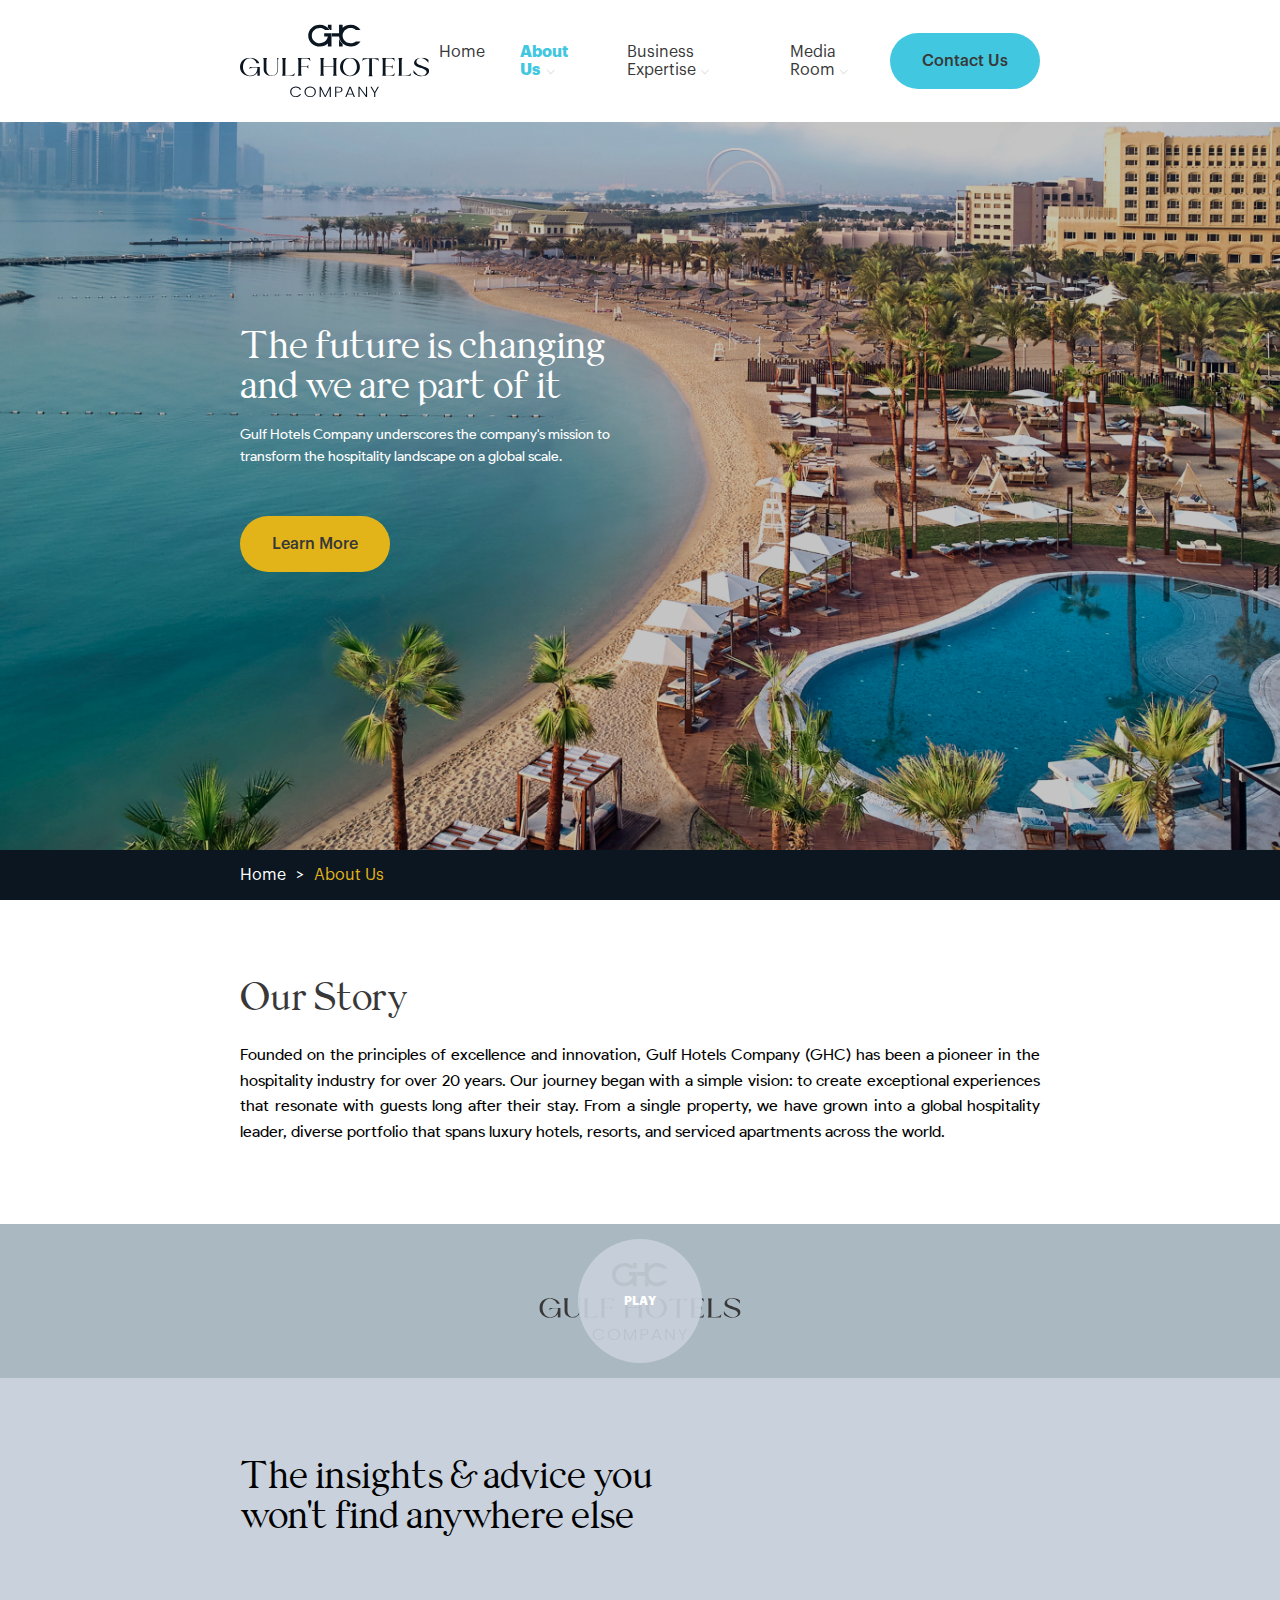
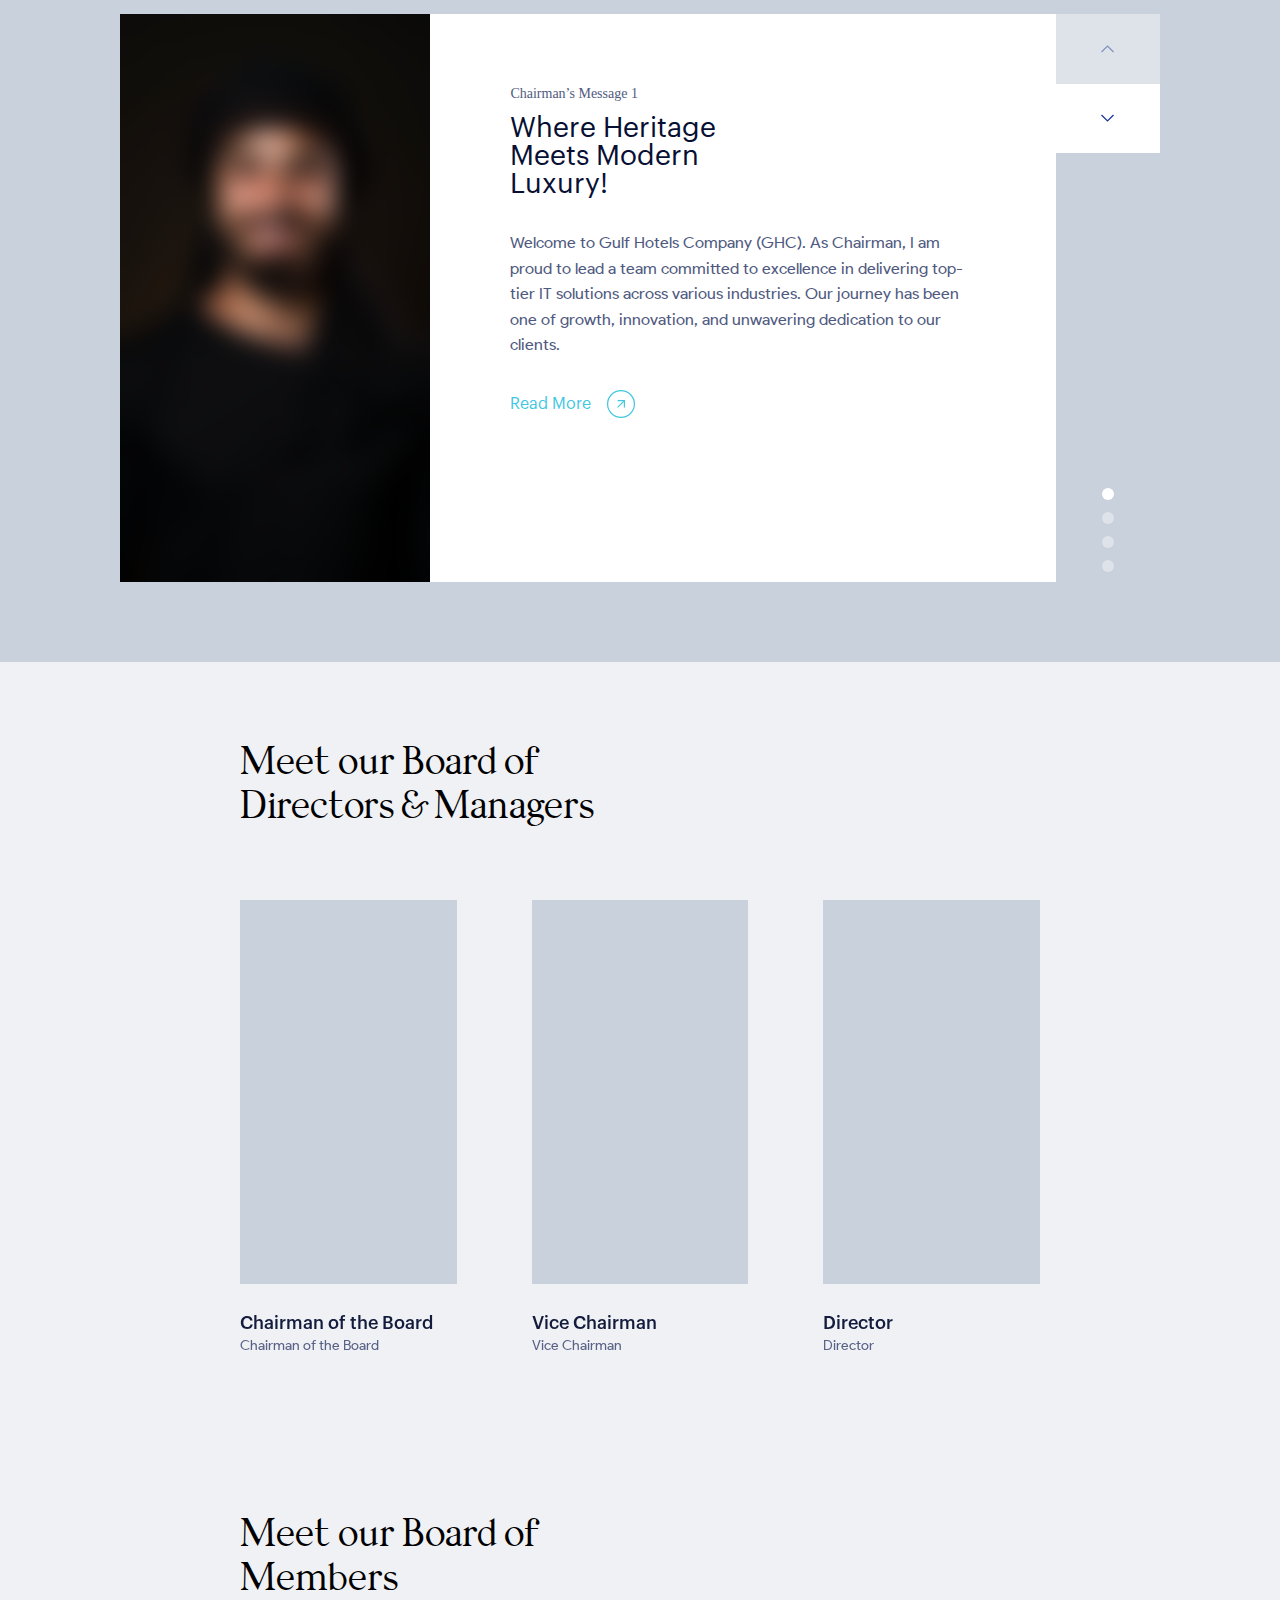
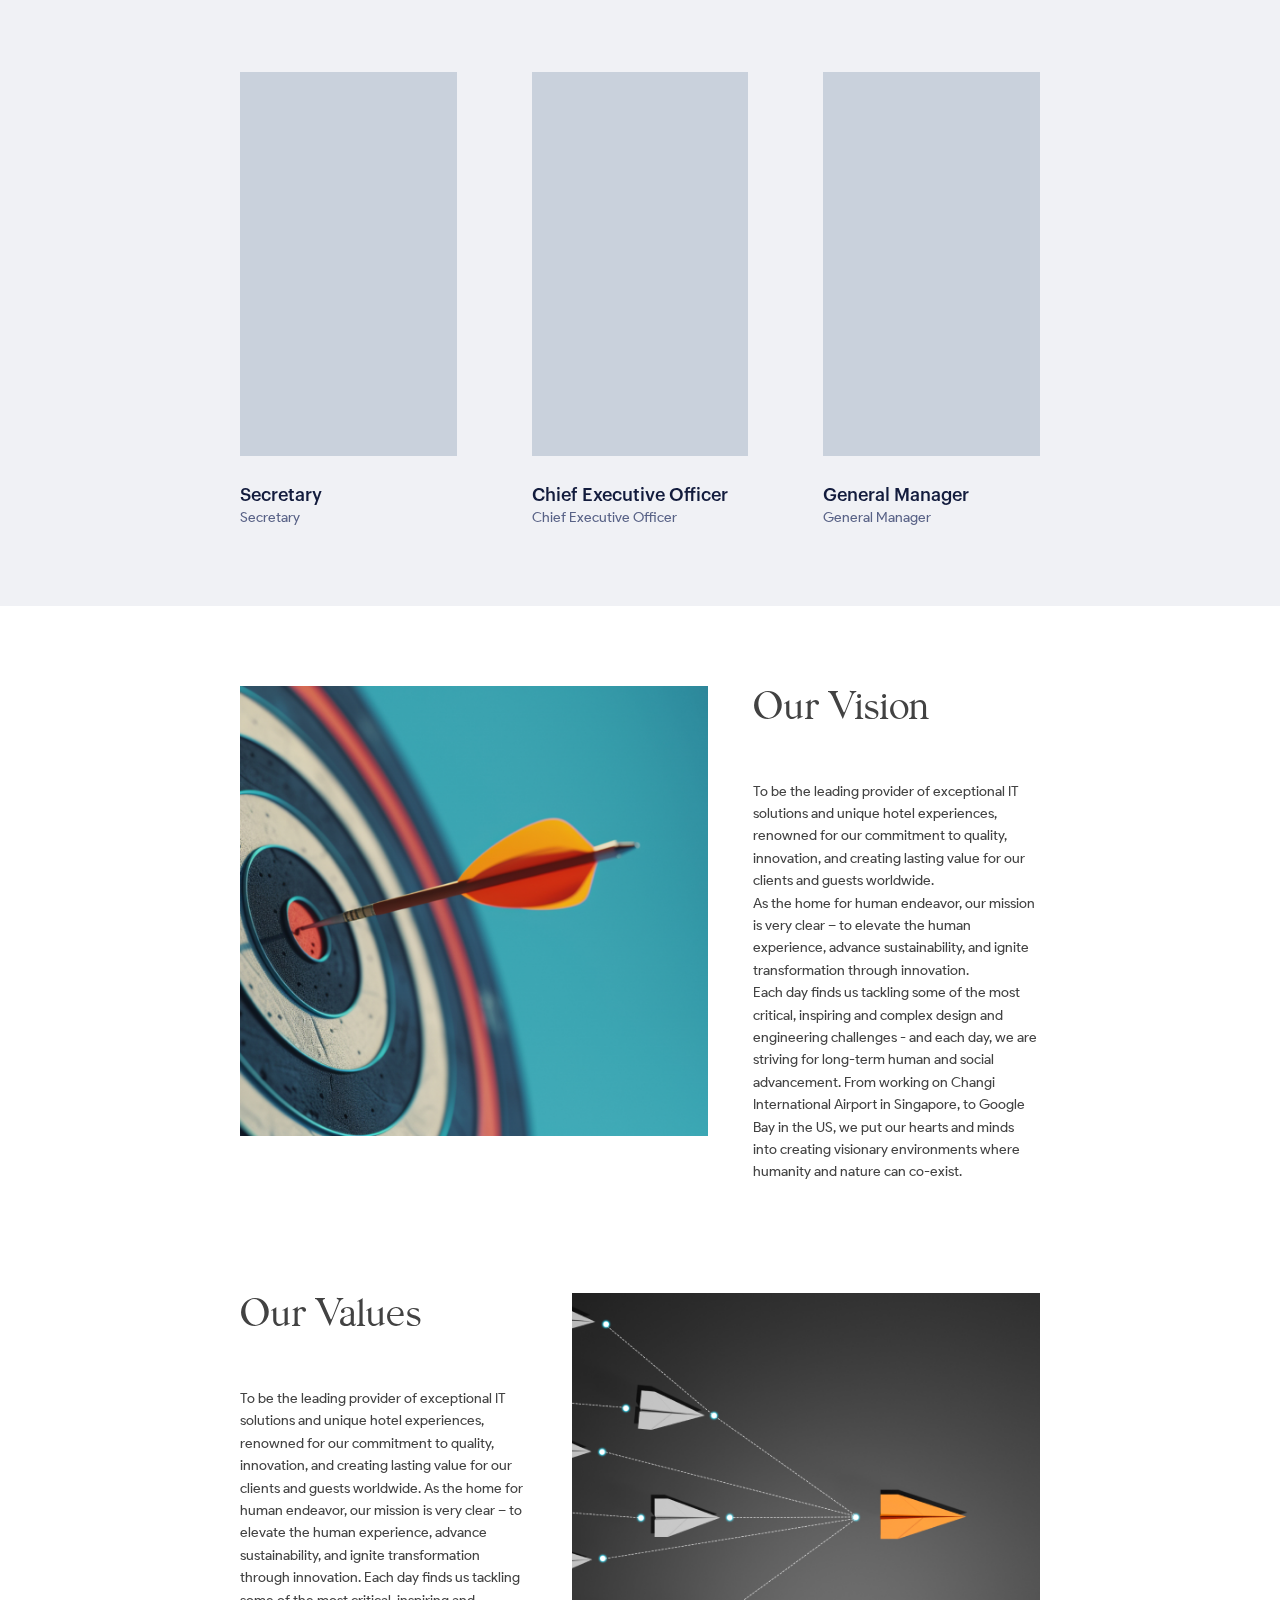
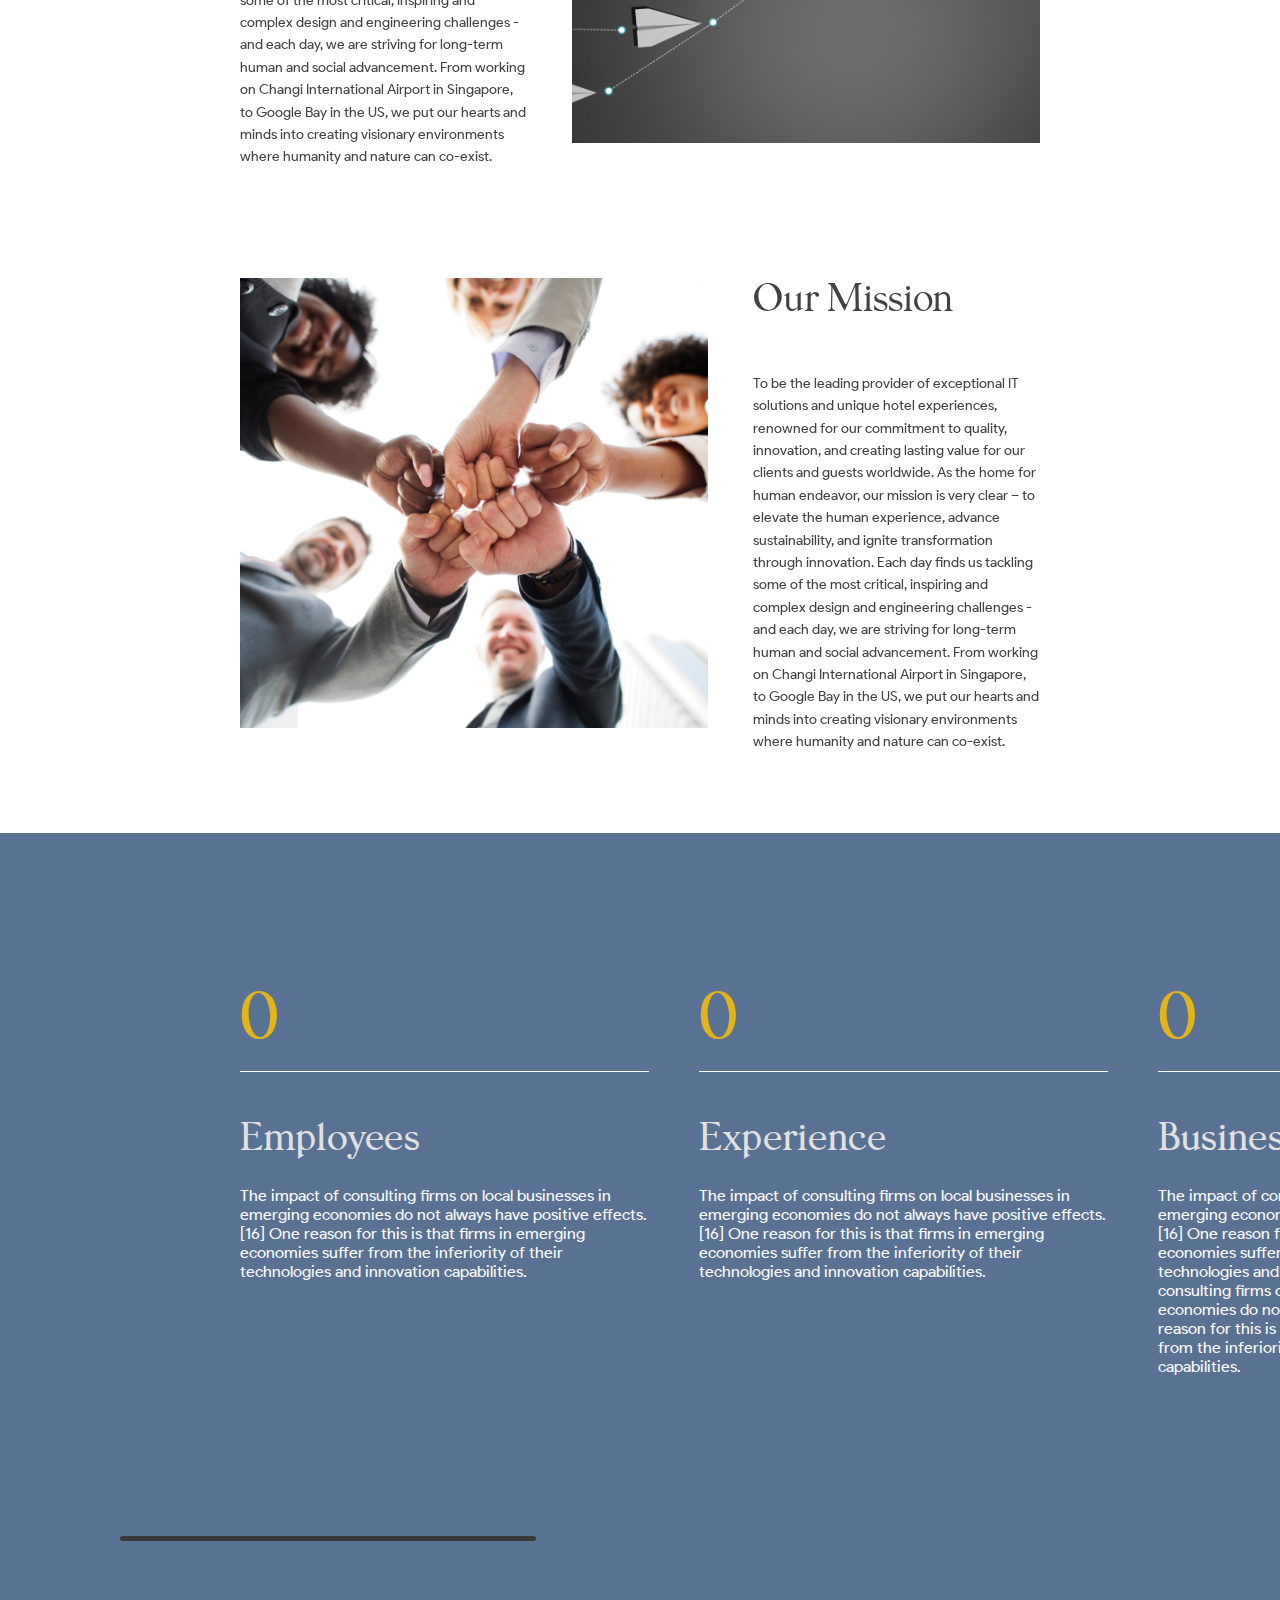
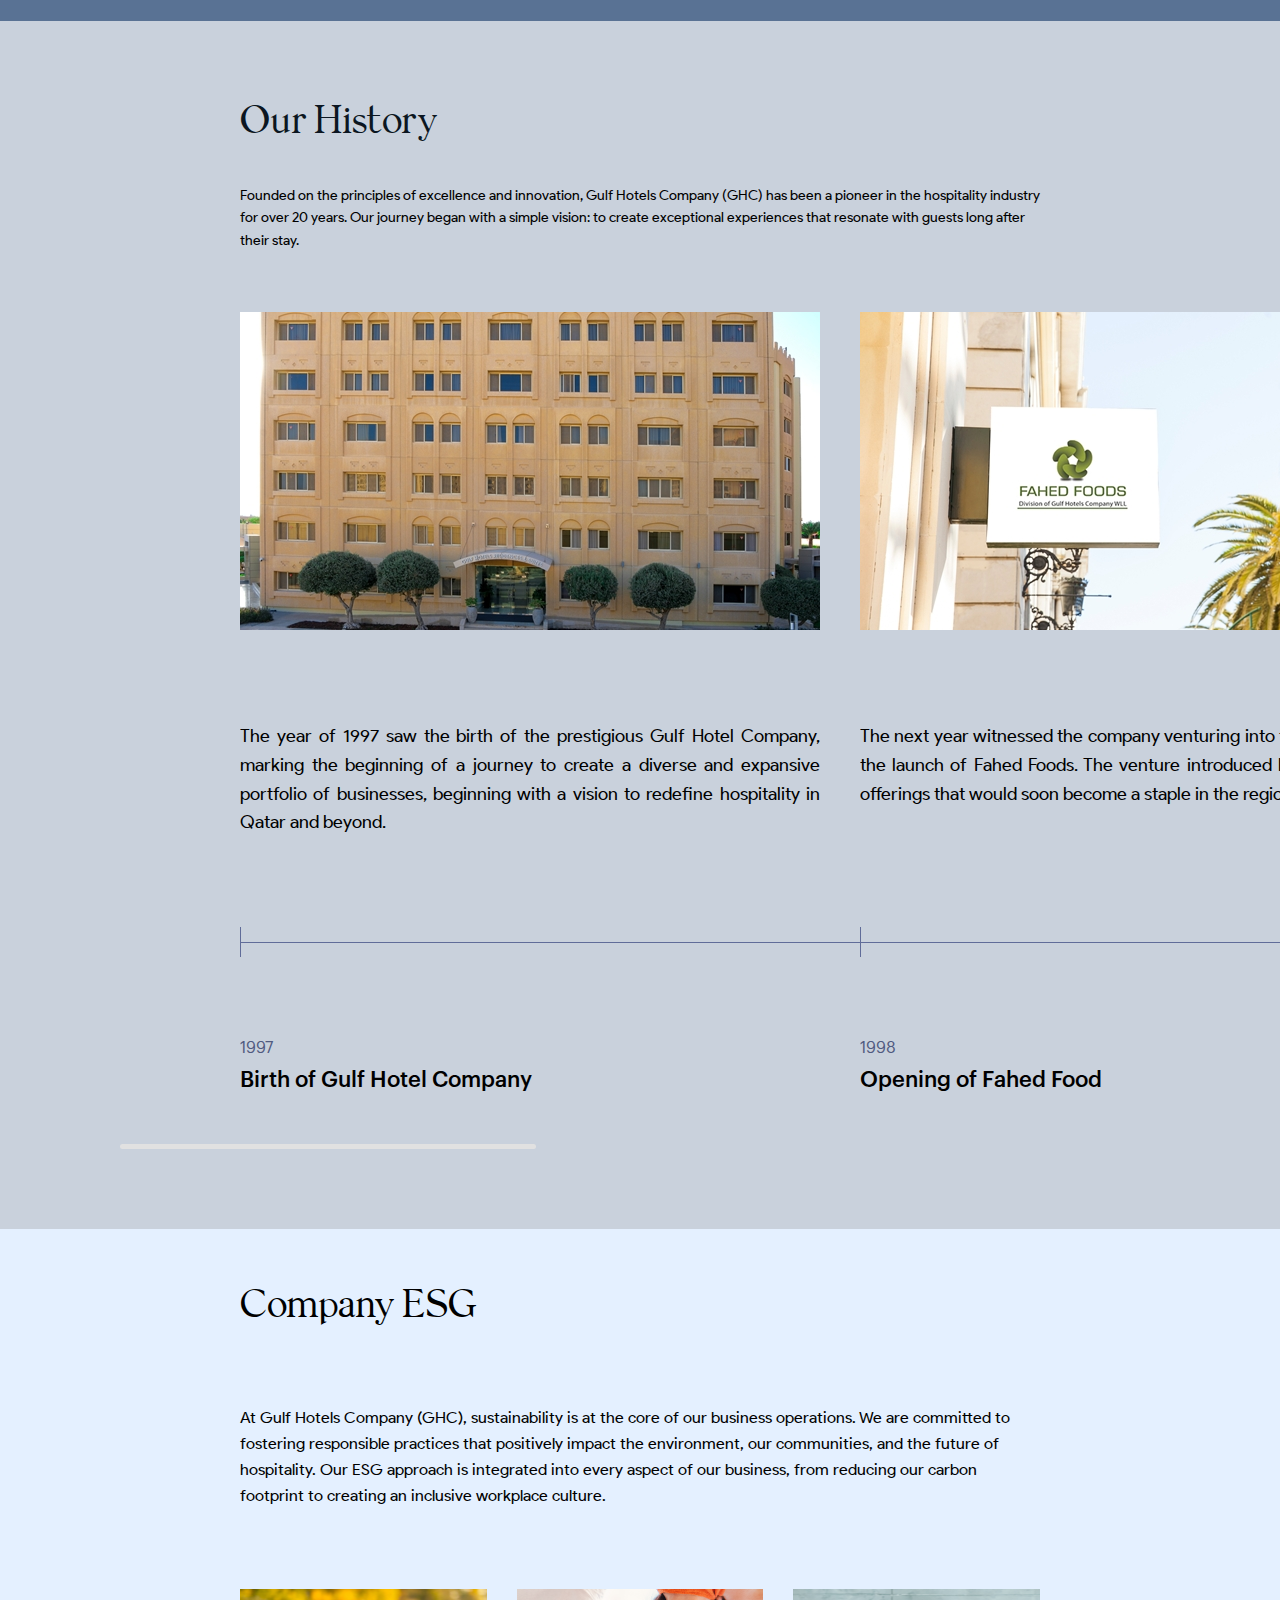
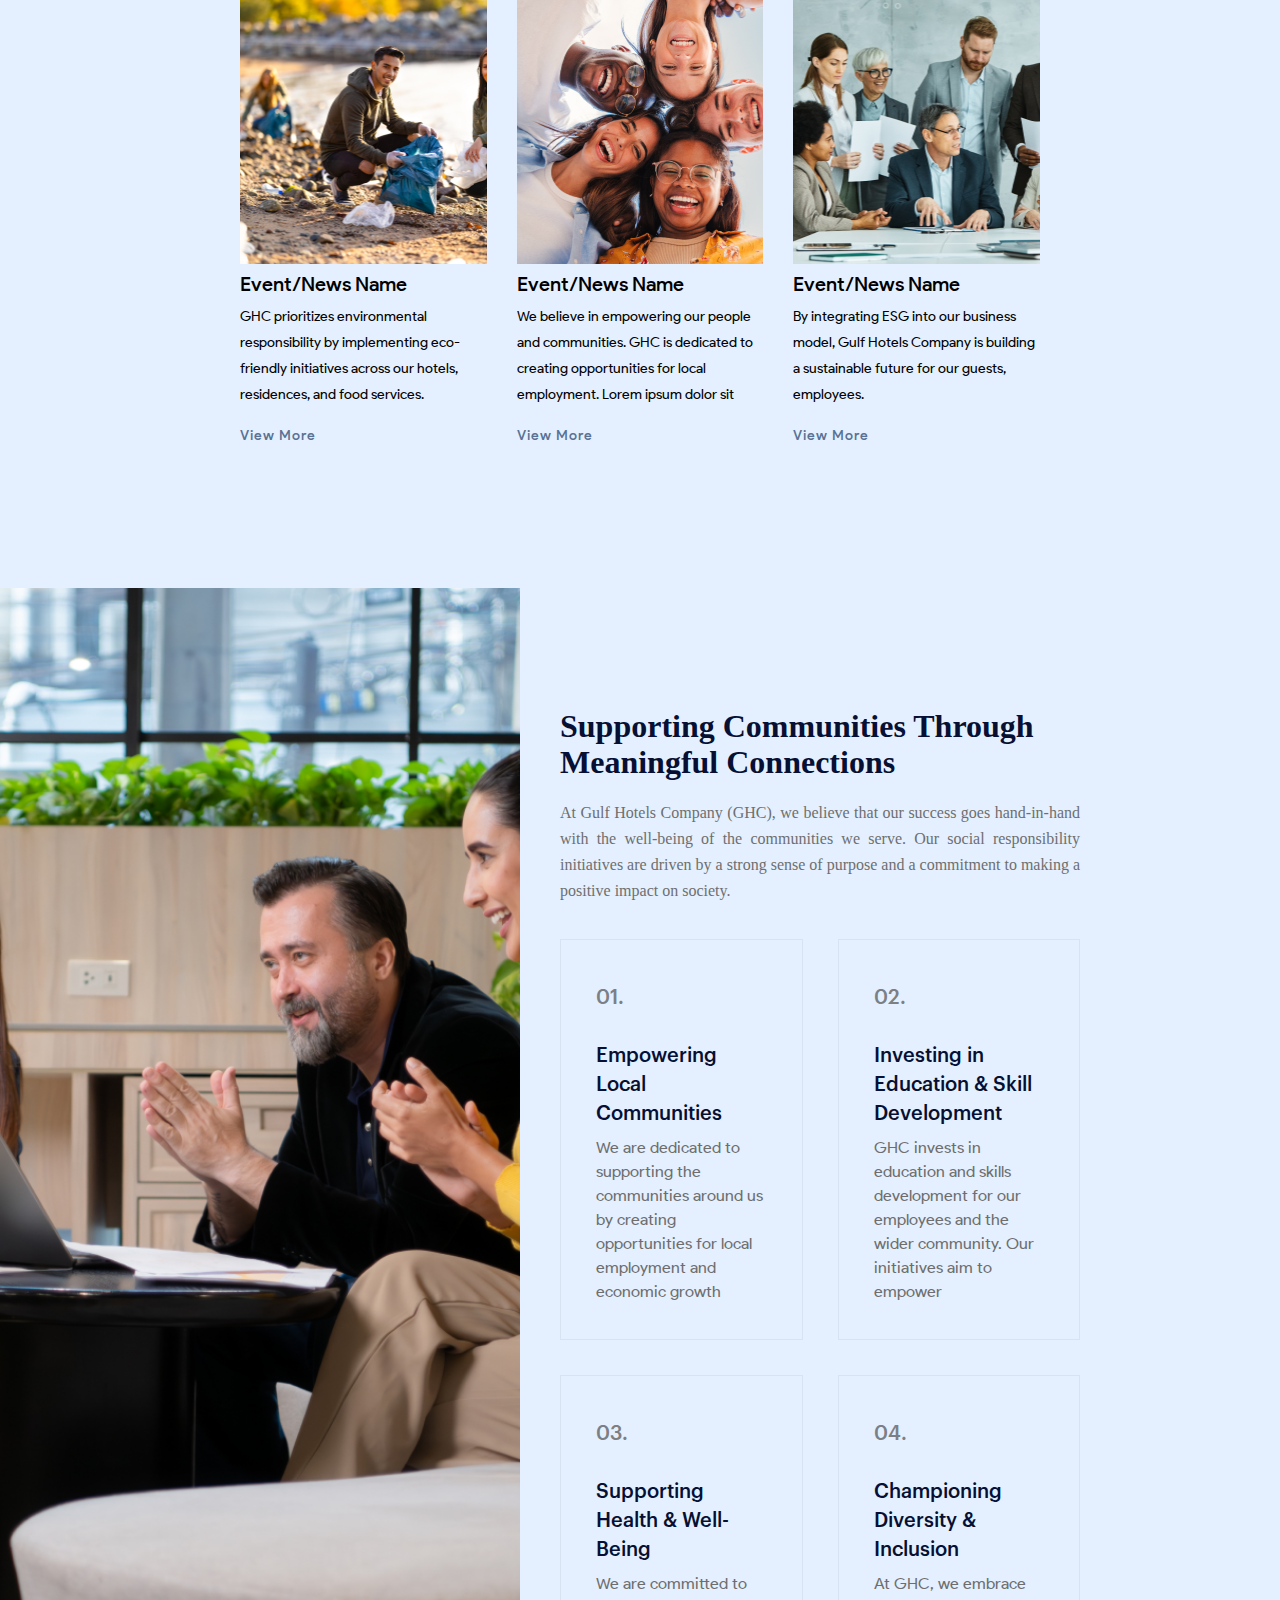
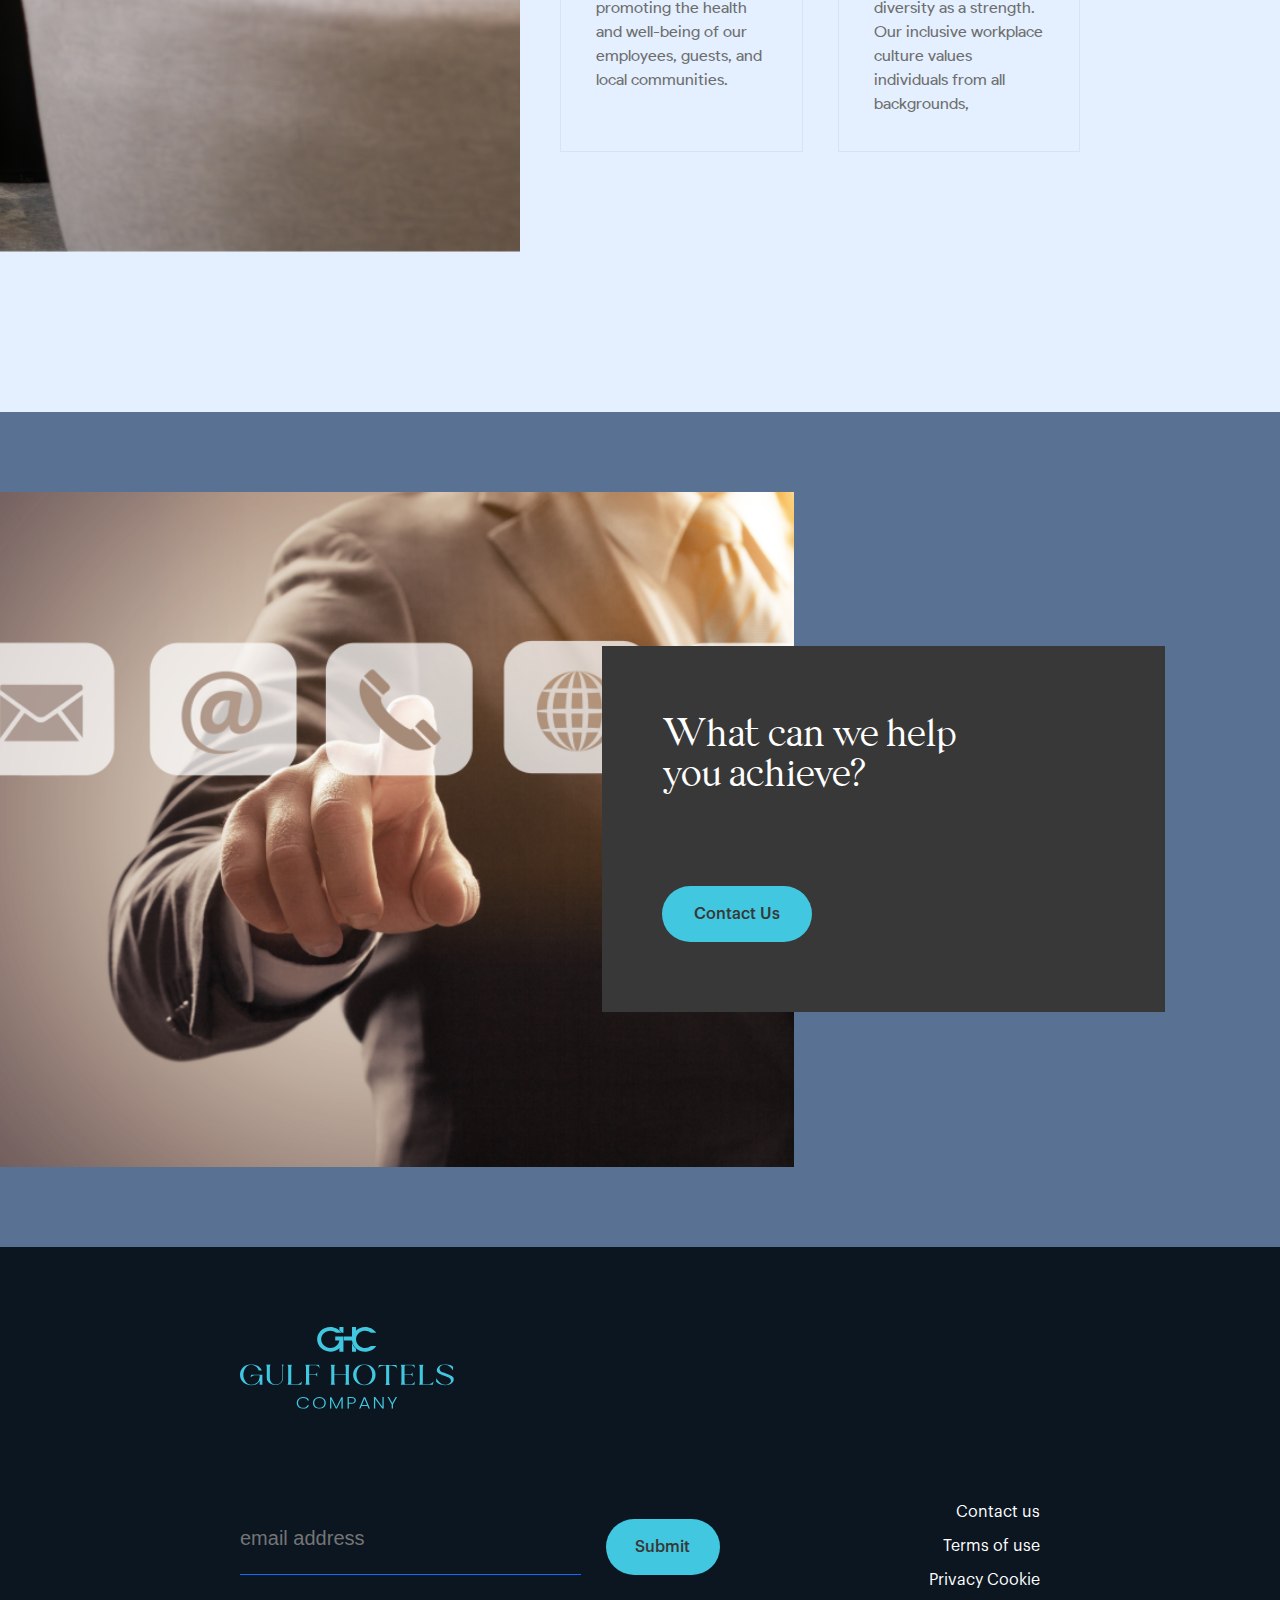
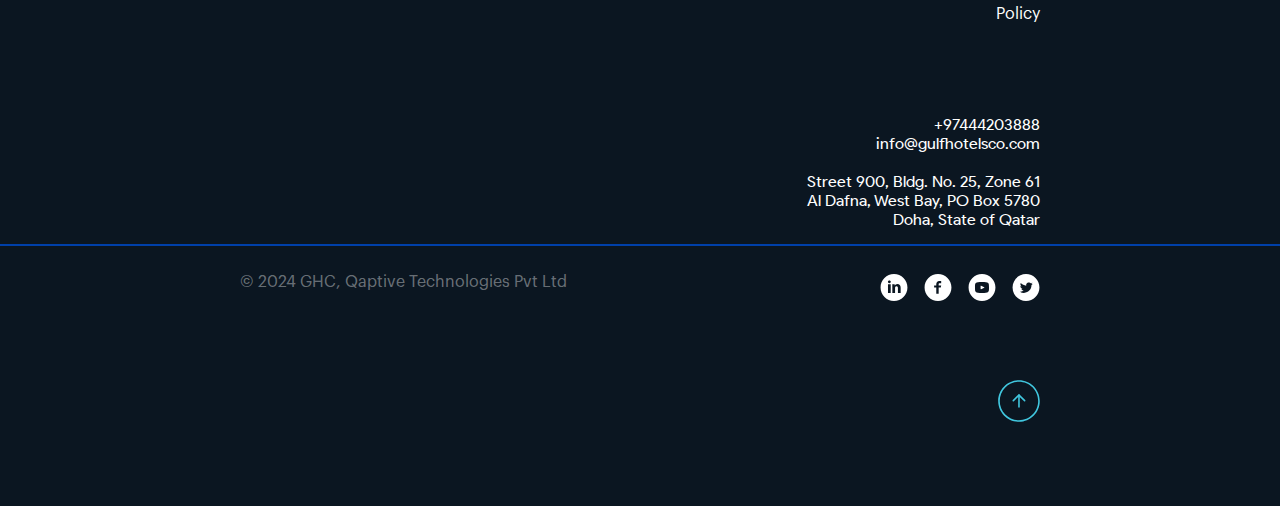
==== commit 6be4af64: "Mark going locatioin" ====
--- a/about_us.html
+++ b/about_us.html
@@ -975,8 +975,7 @@
                   transform the hospitality landscape on a global scale.
                 </p>
                 <a href="./awards.html"
-                  >Lres/image/intercontinental_doha.png
-                  res/image/intercontinental_residense.pngearn More</a
+                  >Learn More</a
                 >
               </div>
               <div
--- a/style/about_us.css
+++ b/style/about_us.css
@@ -1676,6 +1676,10 @@
   width: 100%;
 }
 
+.nav-items li.active > a {
+  color: rgba(226, 180, 26, 1);
+}
+
 .nav-items li:hover > a {
   color: rgba(226, 180, 26, 1);
 }
@@ -1687,6 +1691,10 @@
   transition: width 0.3s ease-in-out;
 }
 
+.nav-items li.active > .a-line {
+  width: 100%;
+}
+
 .nav-items li:hover > .a-line {
   width: 100%;
 }
@@ -1714,6 +1722,7 @@
   display: flex;
   flex-direction: column;
   height: -webkit-fill-available;
+  height: -moz-available;
 }
 
 .drop-down-navigation-description > img {
@@ -1781,6 +1790,7 @@
 .drop-down-navigation-description.empty-div.multiple > img {
   height: inherit;
   width: -webkit-fill-available;
+  width: -moz-available;
   padding: 24px;
 }
 
@@ -1788,7 +1798,7 @@
   display: none;
 }
 
-.drop-down-navigation-description.small.empty-div > img{
+.drop-down-navigation-description.small.empty-div > img {
   height: 100%;
 }
 
@@ -1808,10 +1818,12 @@
 
 .drop-down-navigation-description {
   display: none;
+  height: auto;
 }
 
 .drop-down-navigation-description.empty-div {
   display: flex;
+  height: auto;
 }
 
 .drop-down-navigation-description.hospitality_busineses-description,
@@ -1967,7 +1979,6 @@
   background: white;
 }
 
-
 .bottom-control-arrow > g > path {
   stroke: #143199;
 }
@@ -2055,4 +2066,4 @@
   .insight-corousal-body > h1 {
     width: 100%;
   }
-}+}
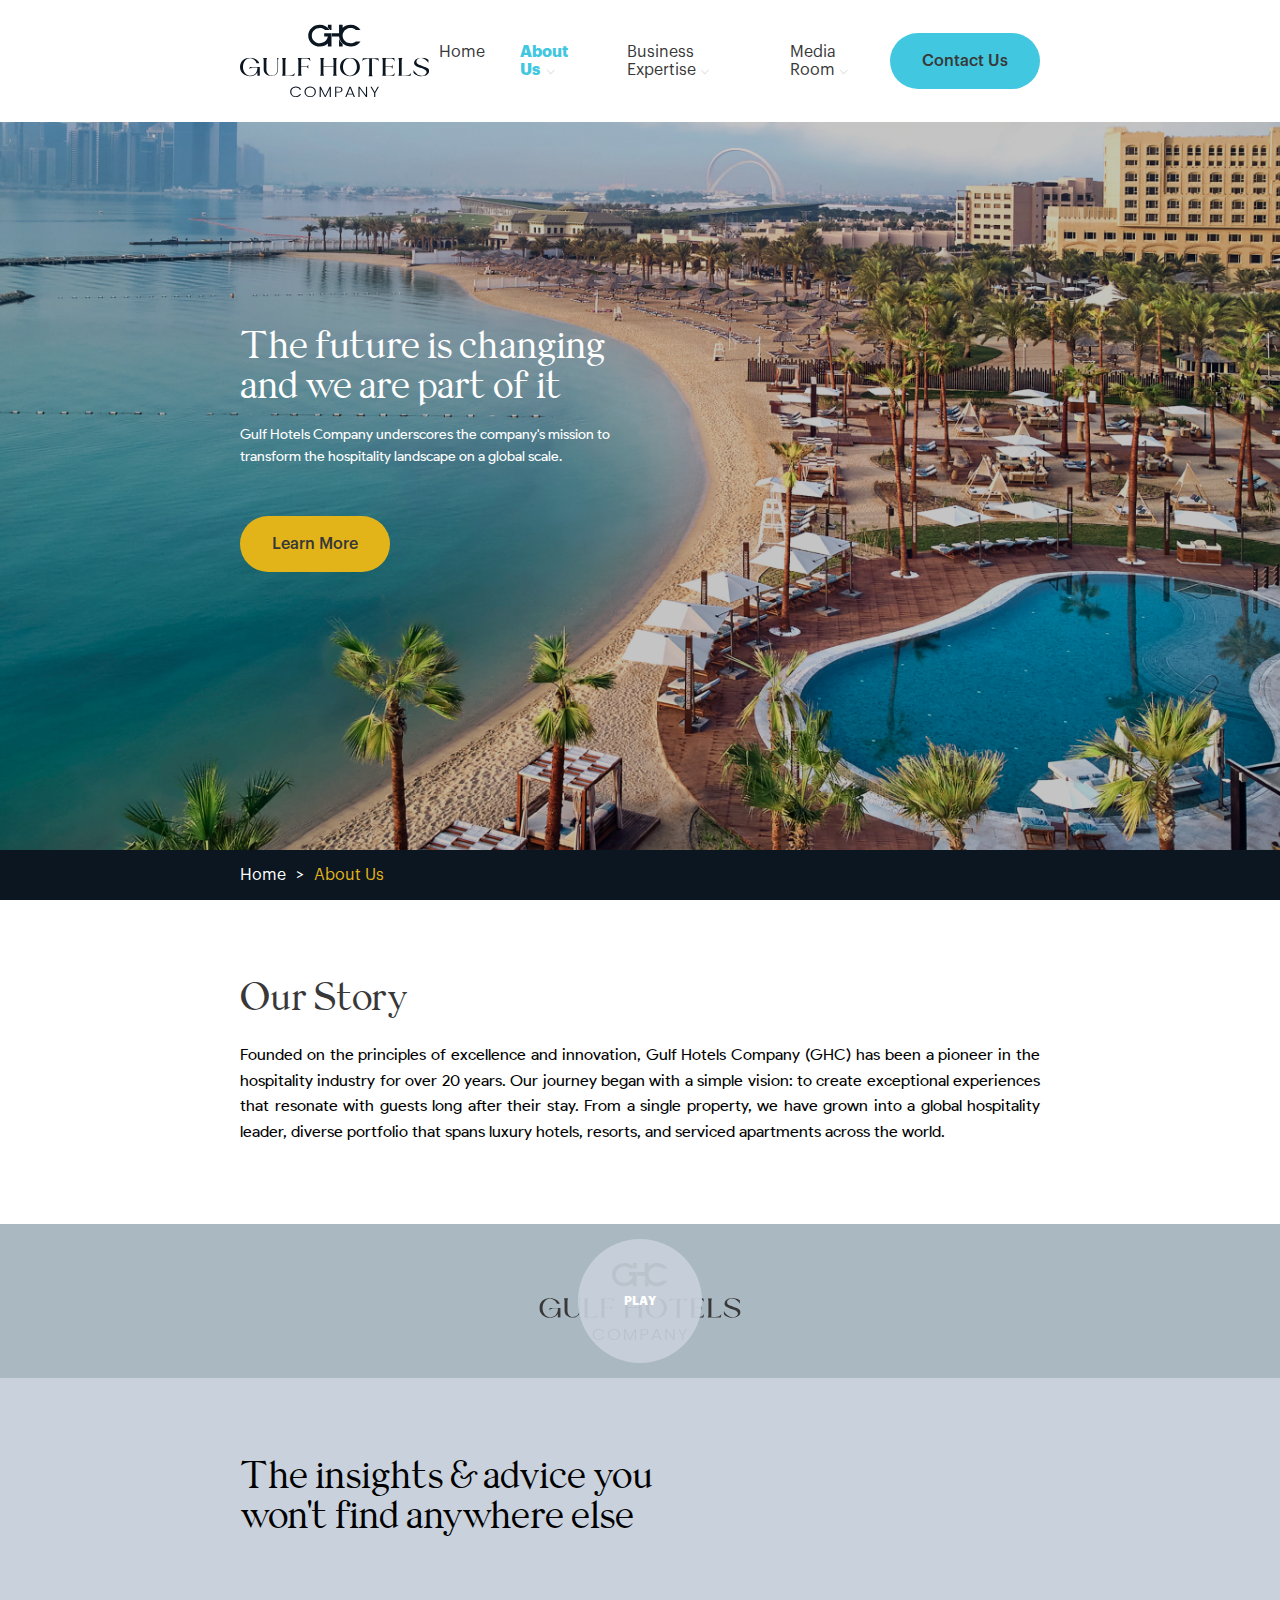
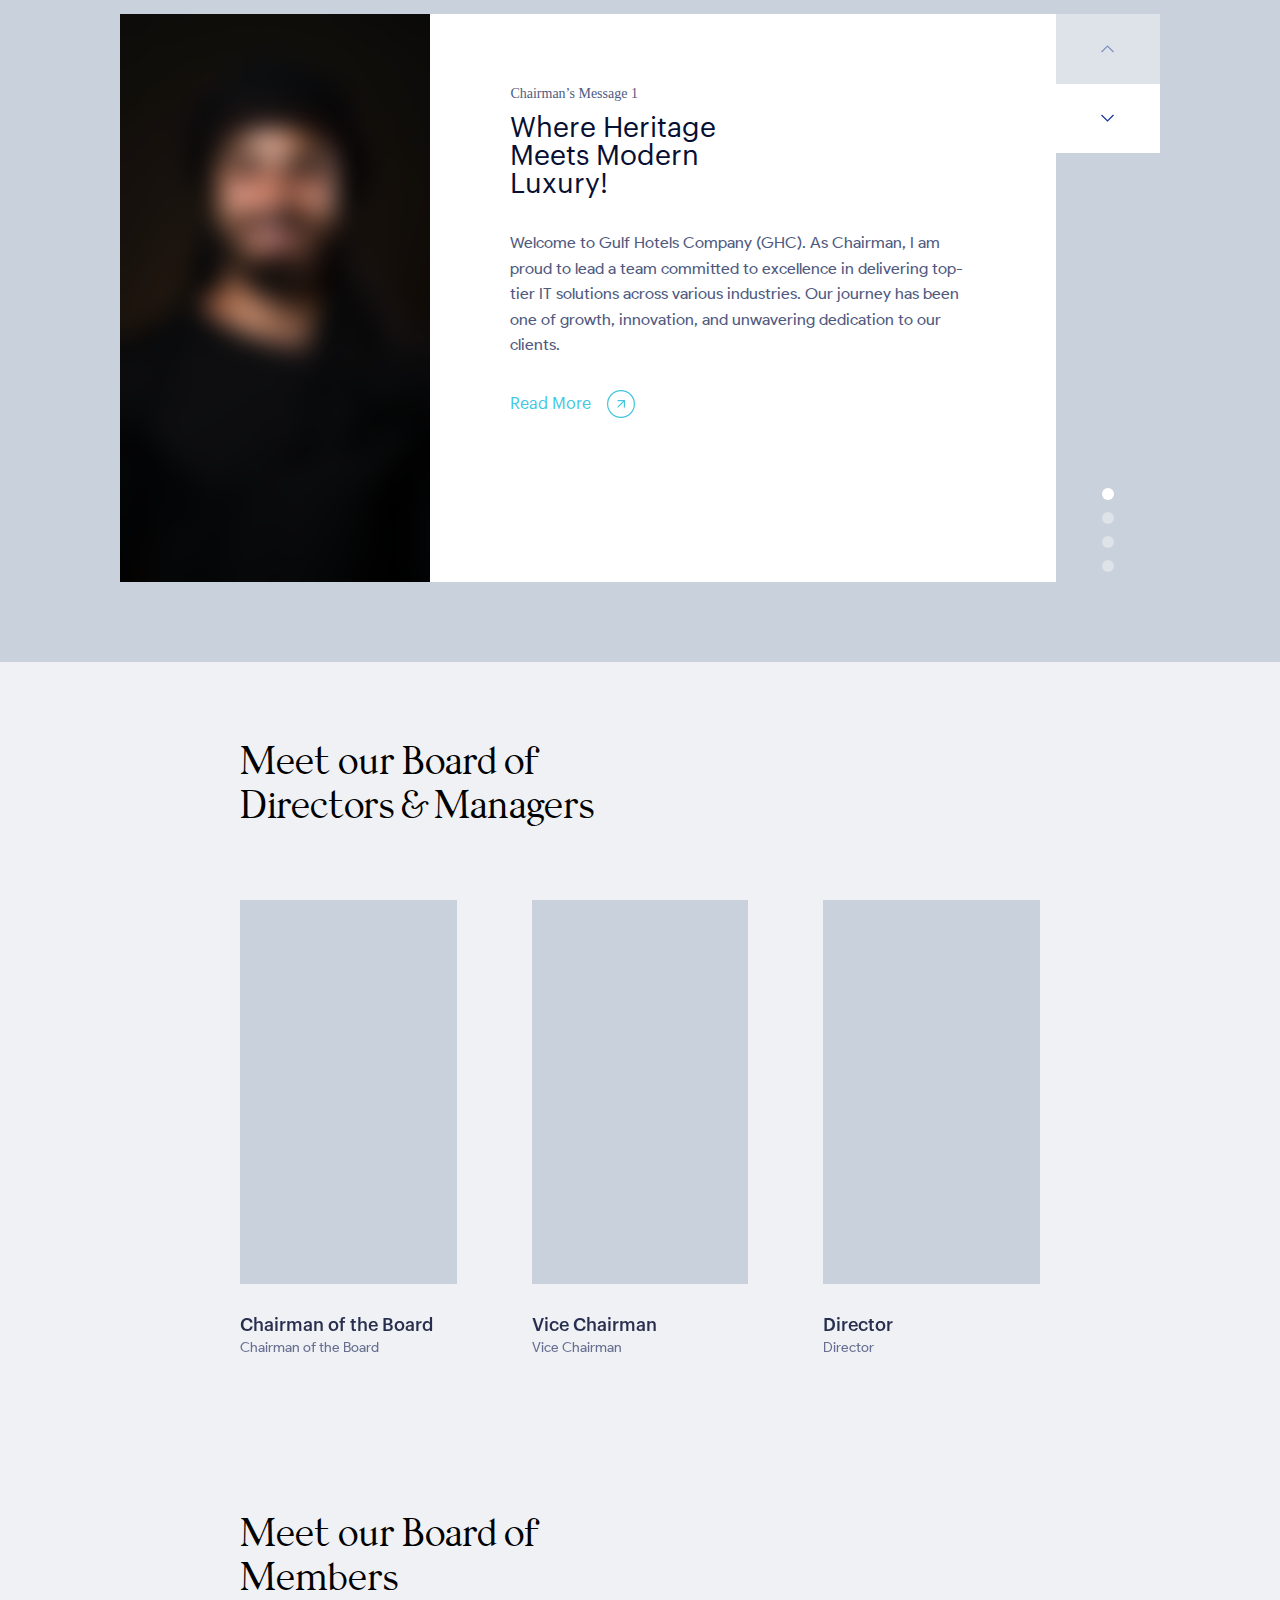
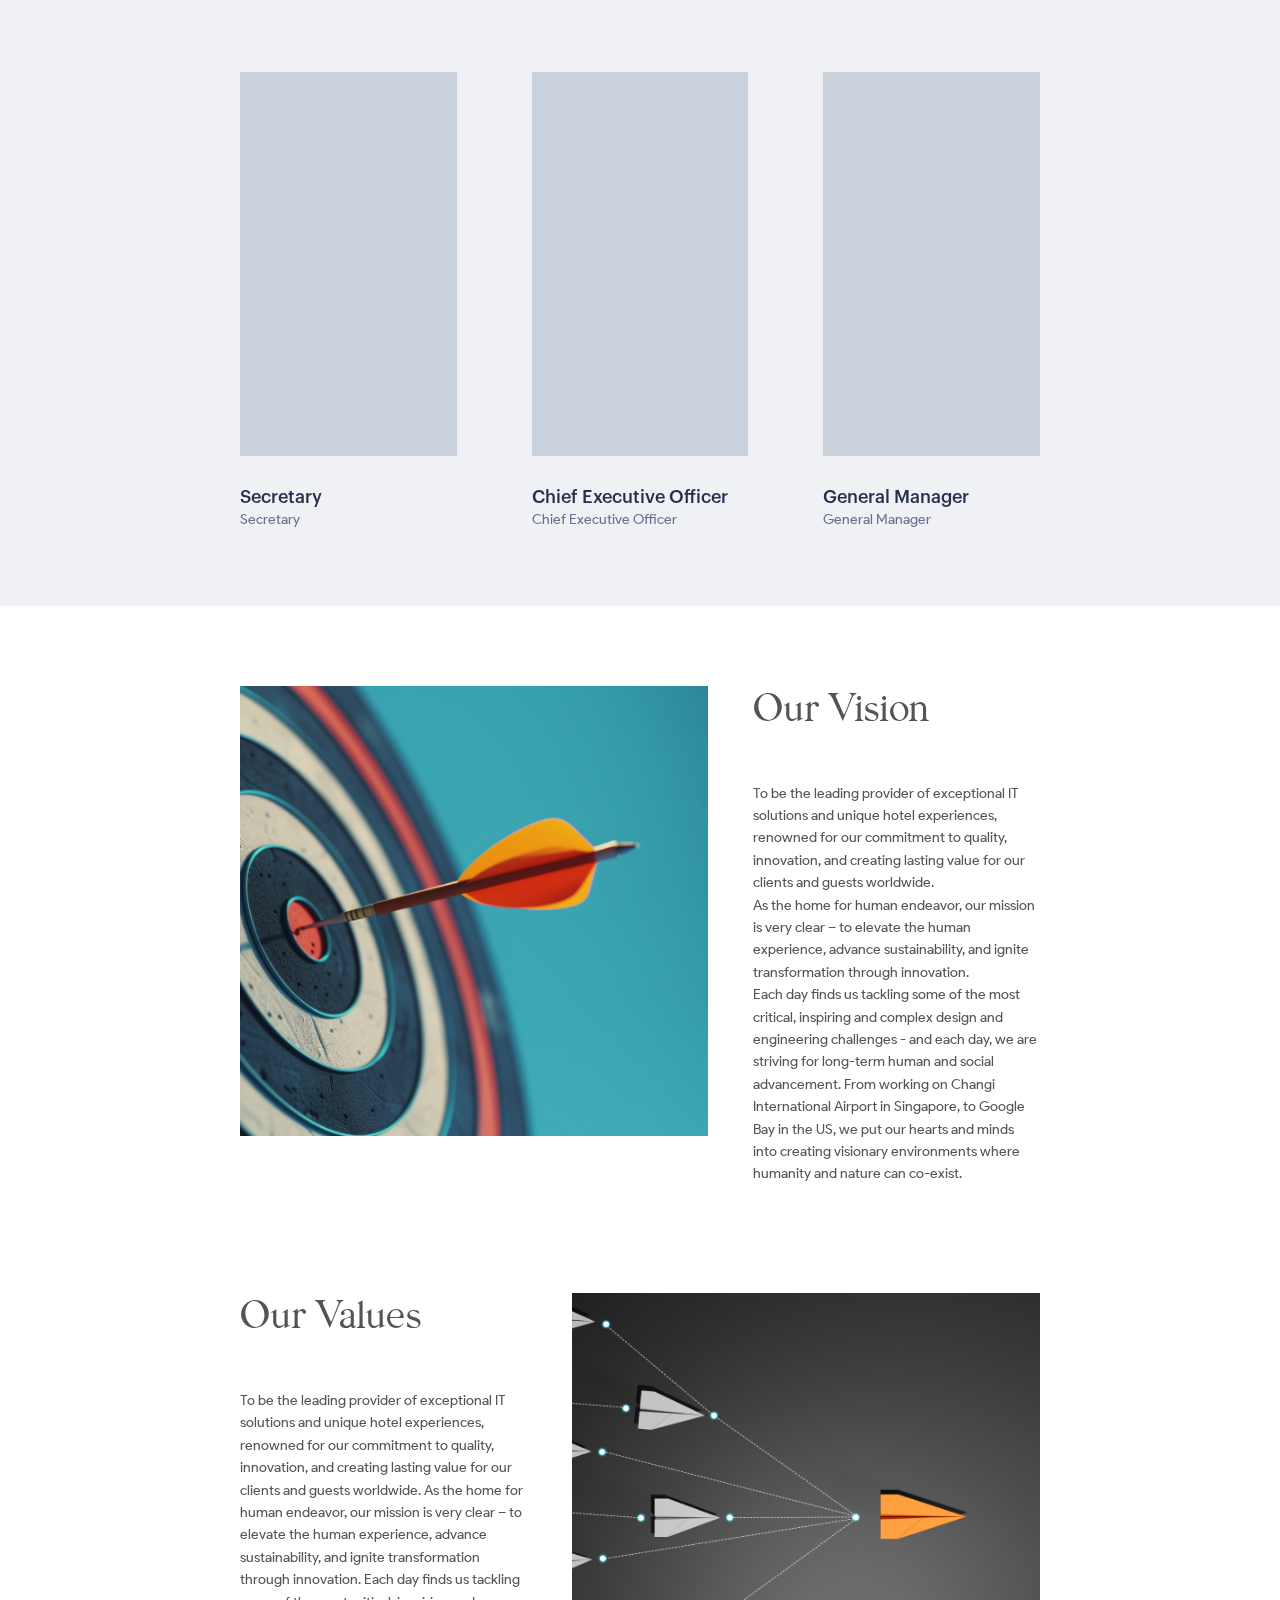
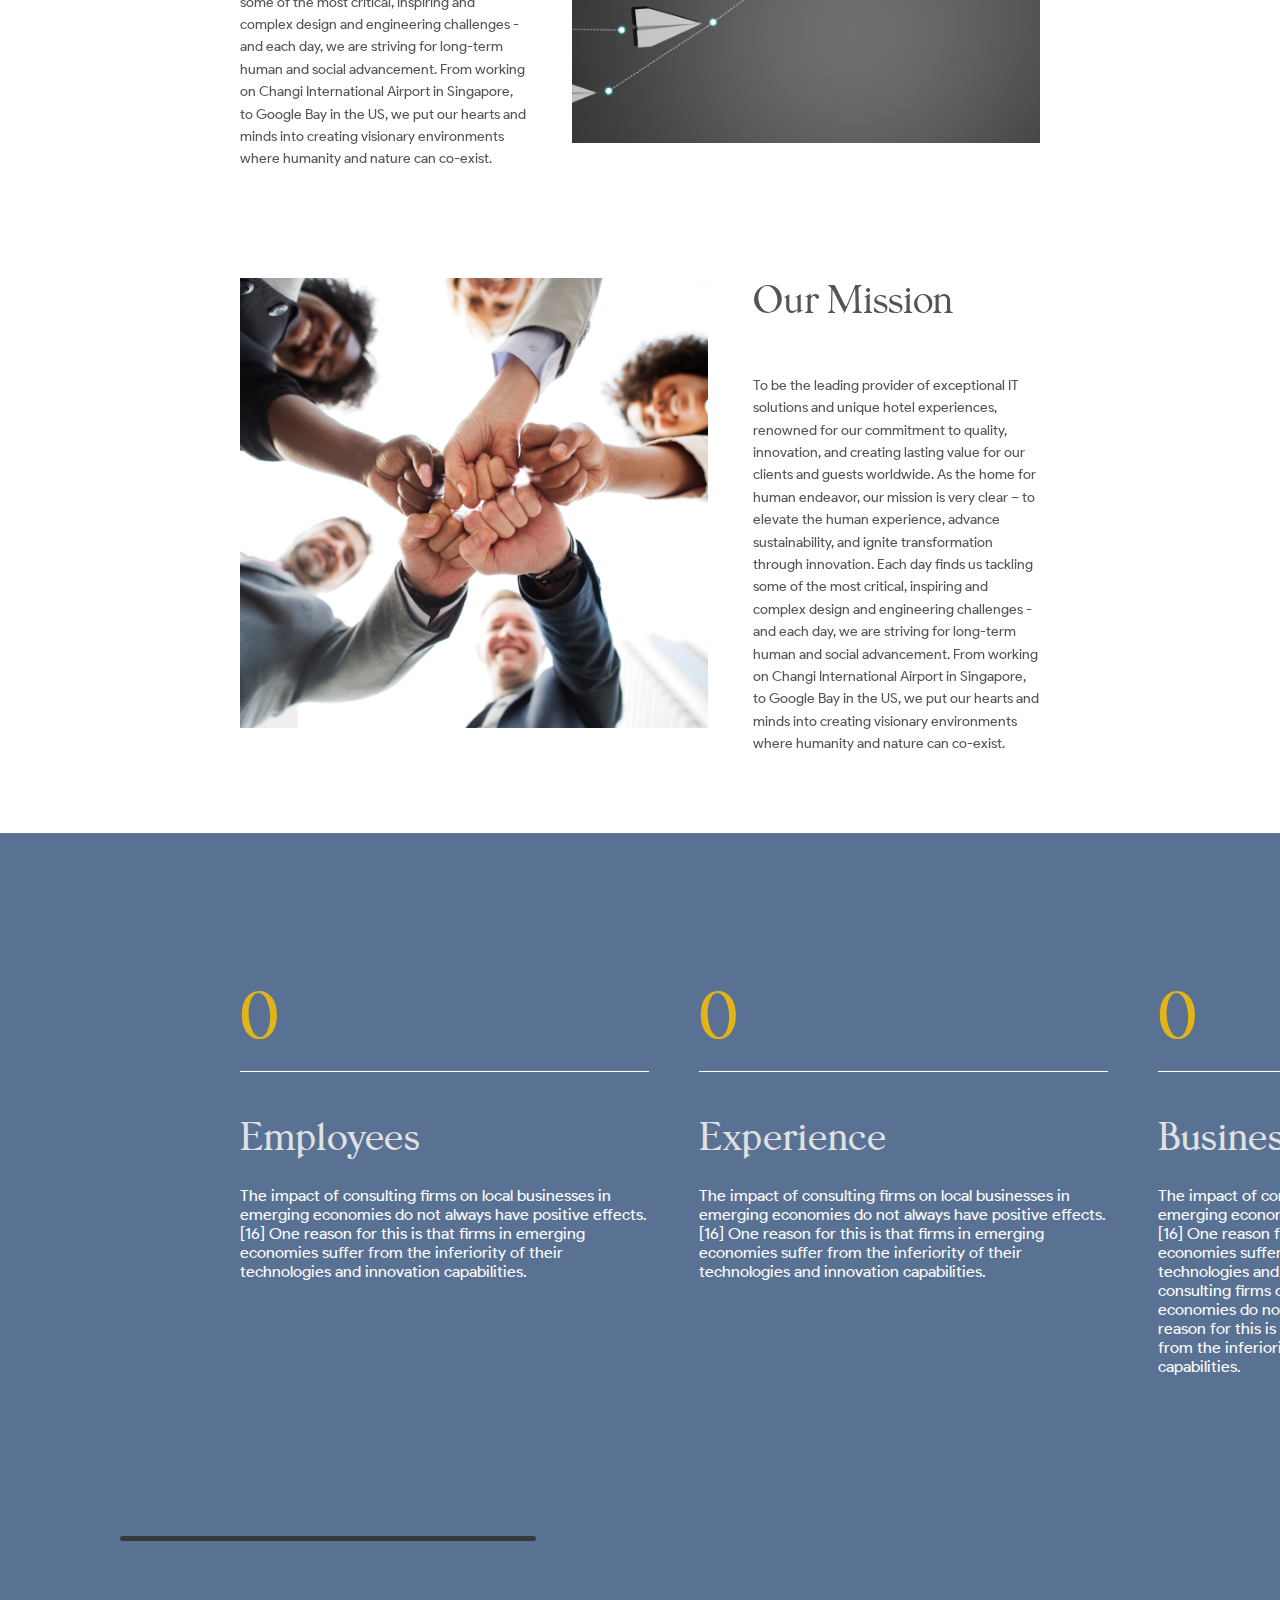
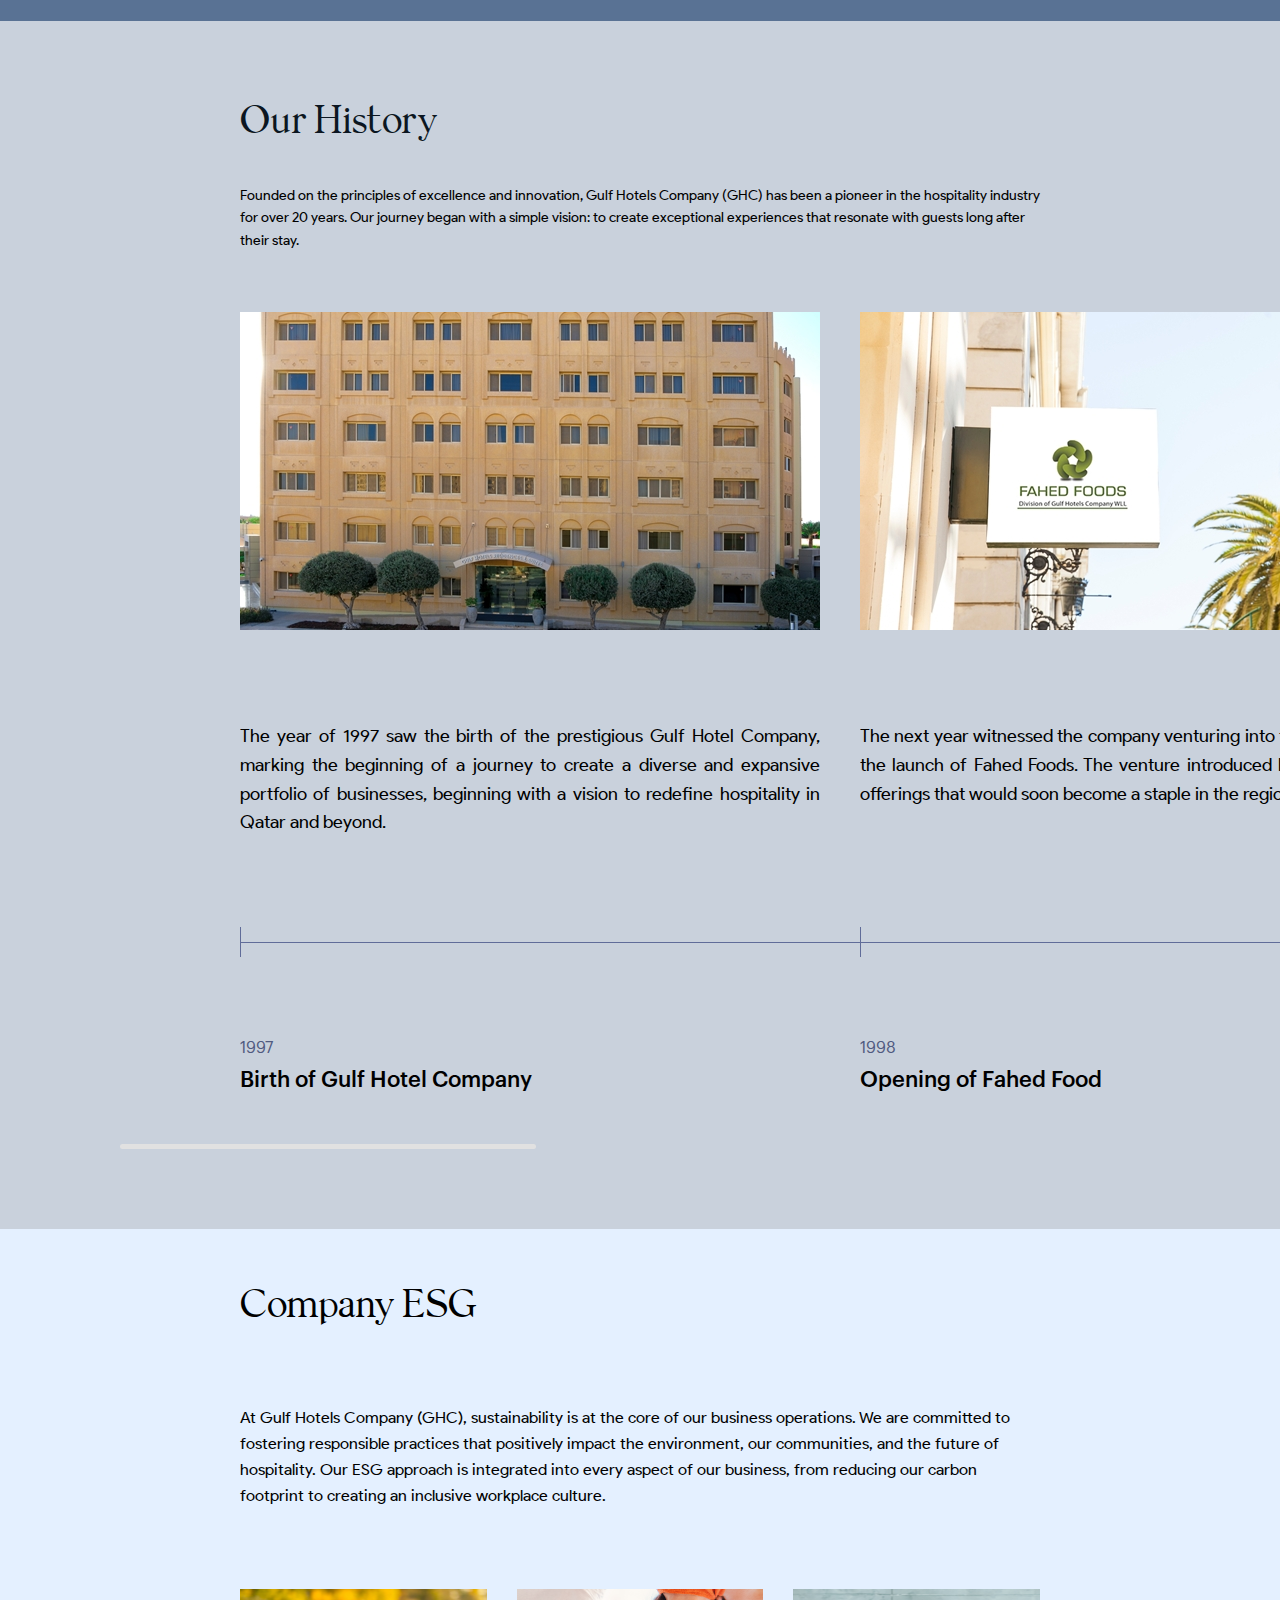
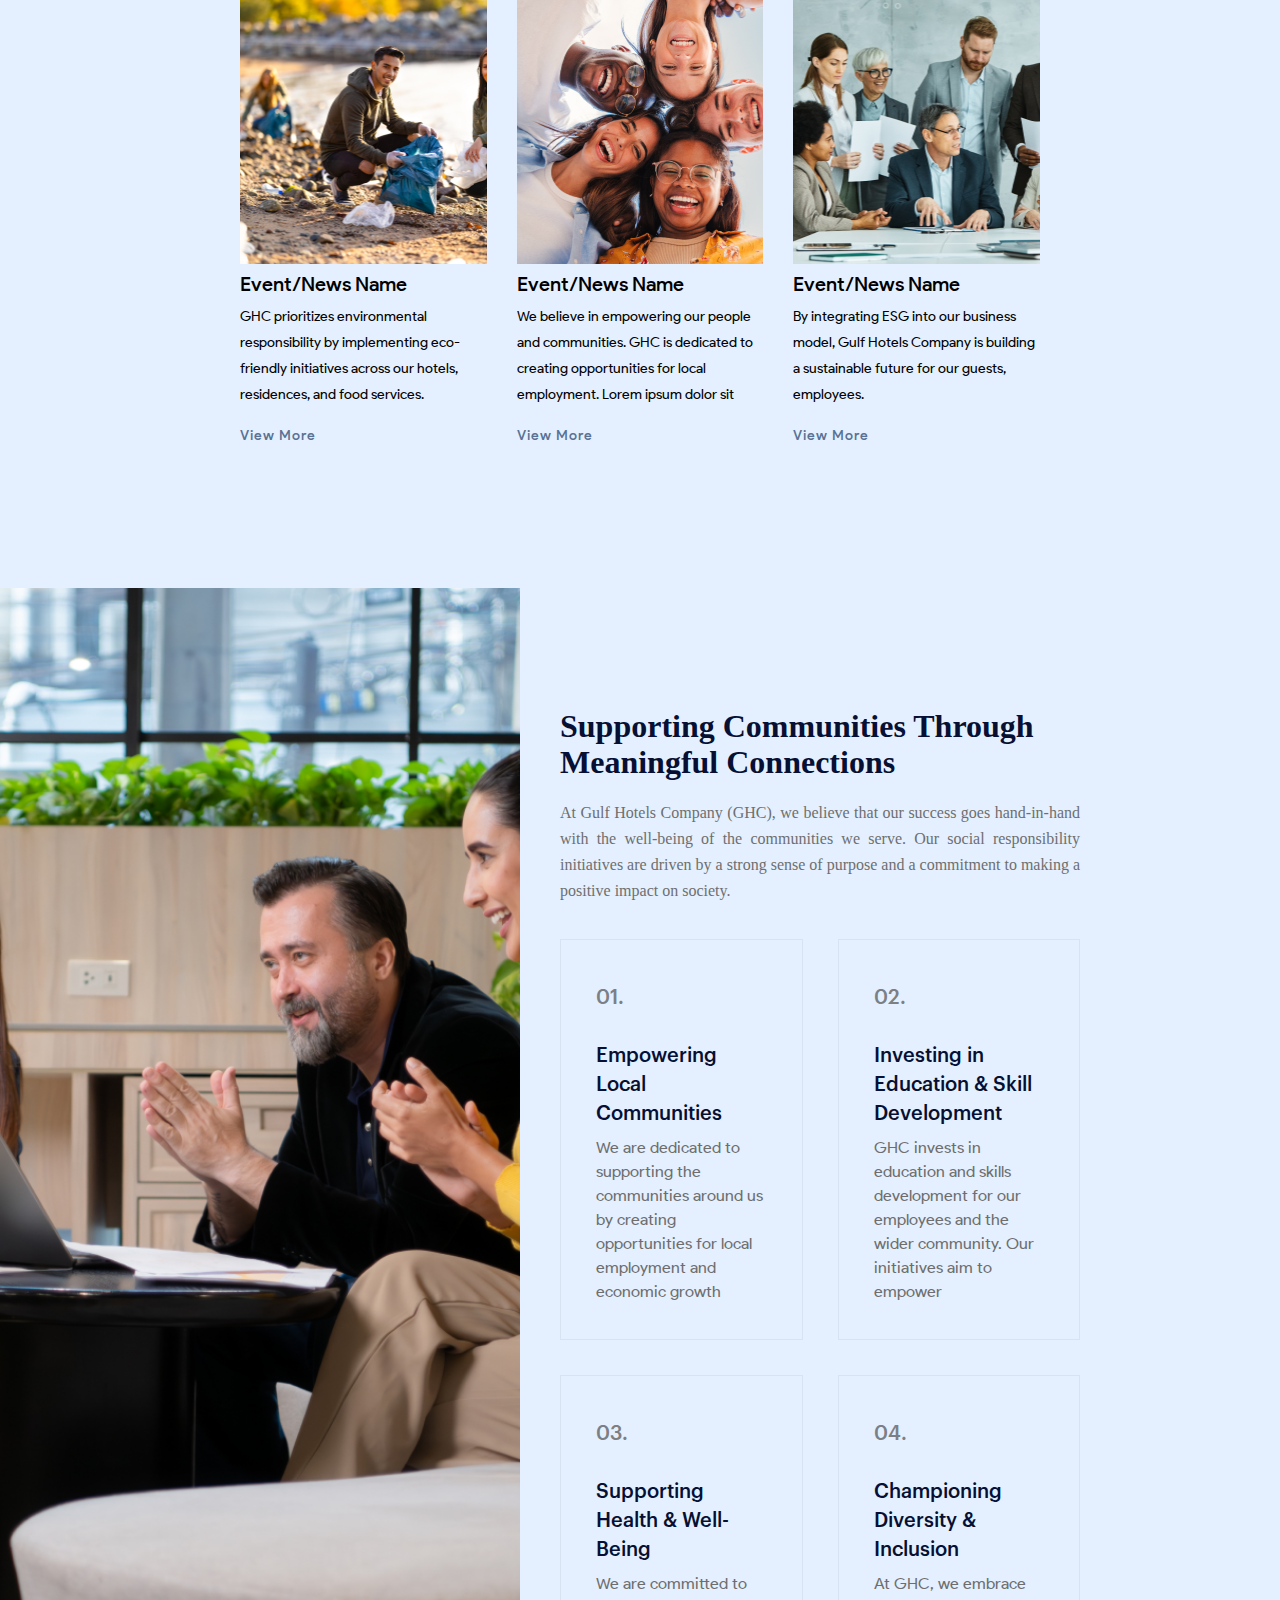
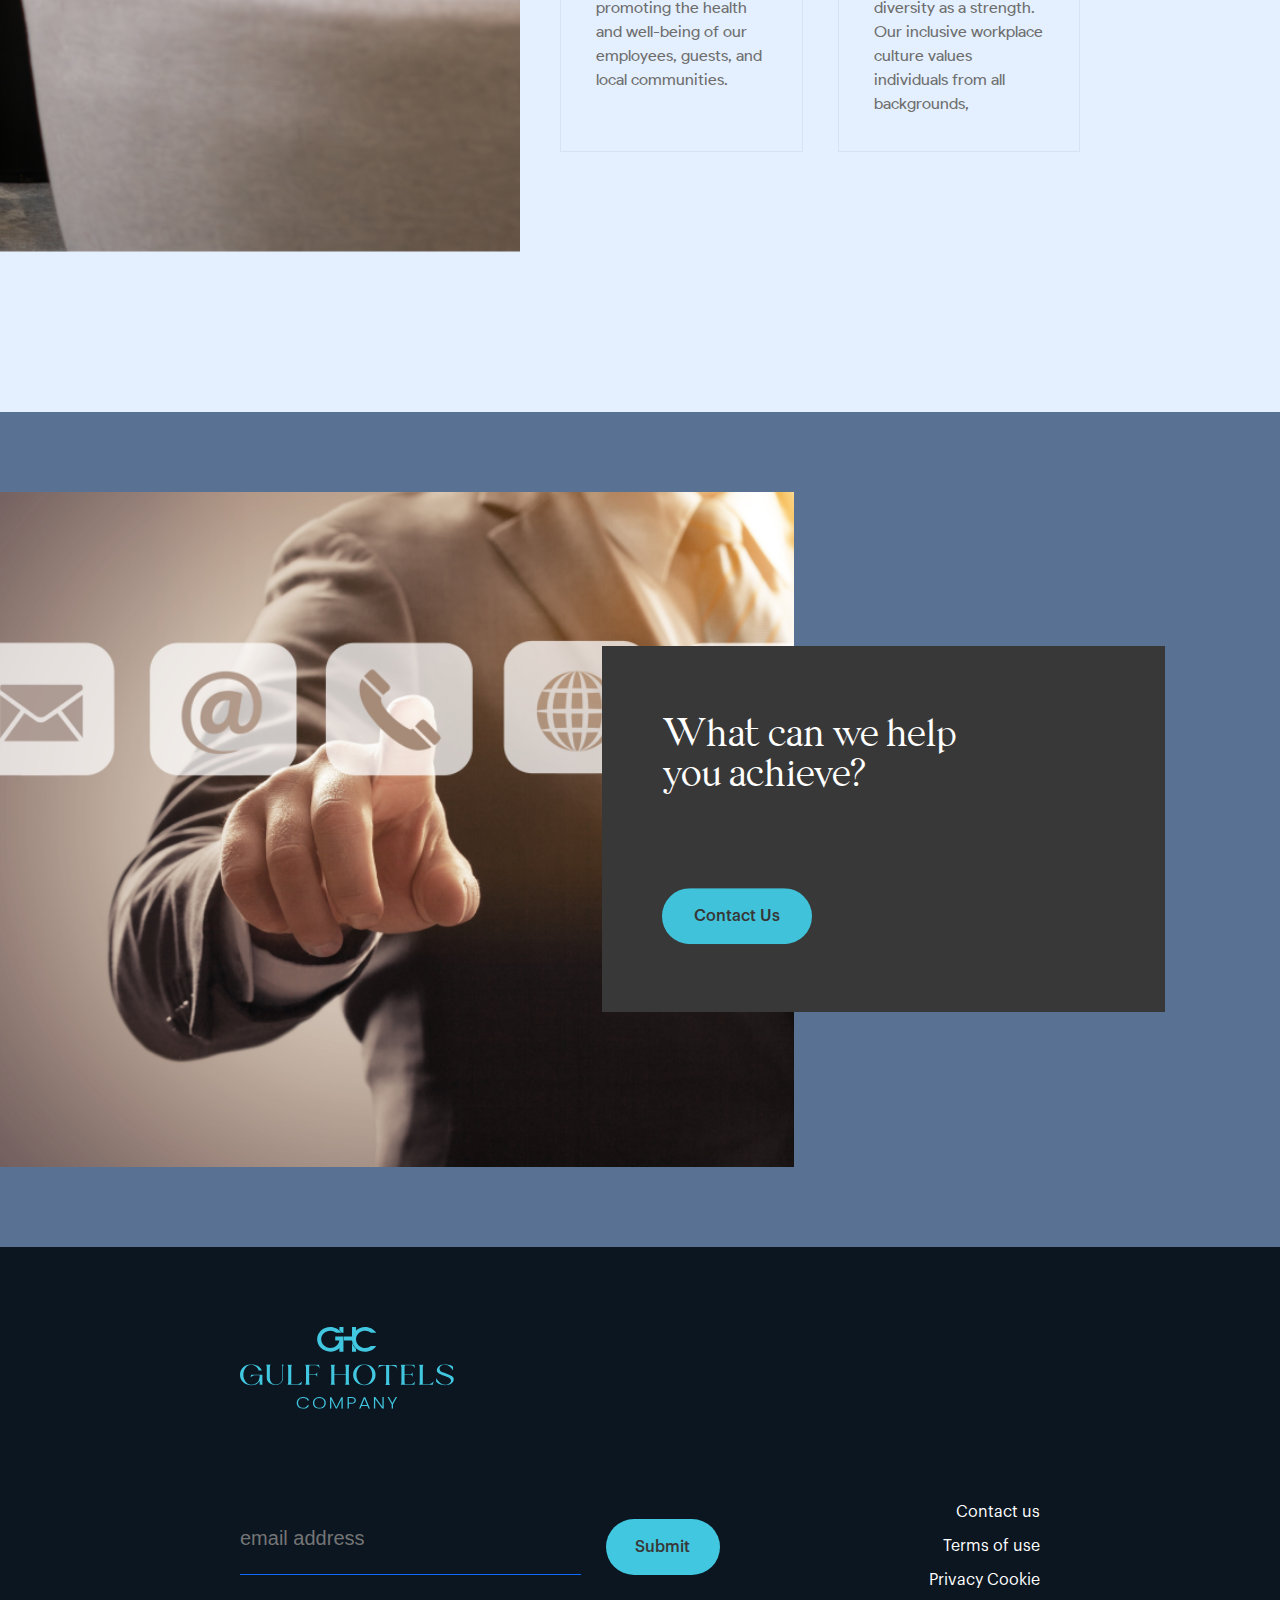
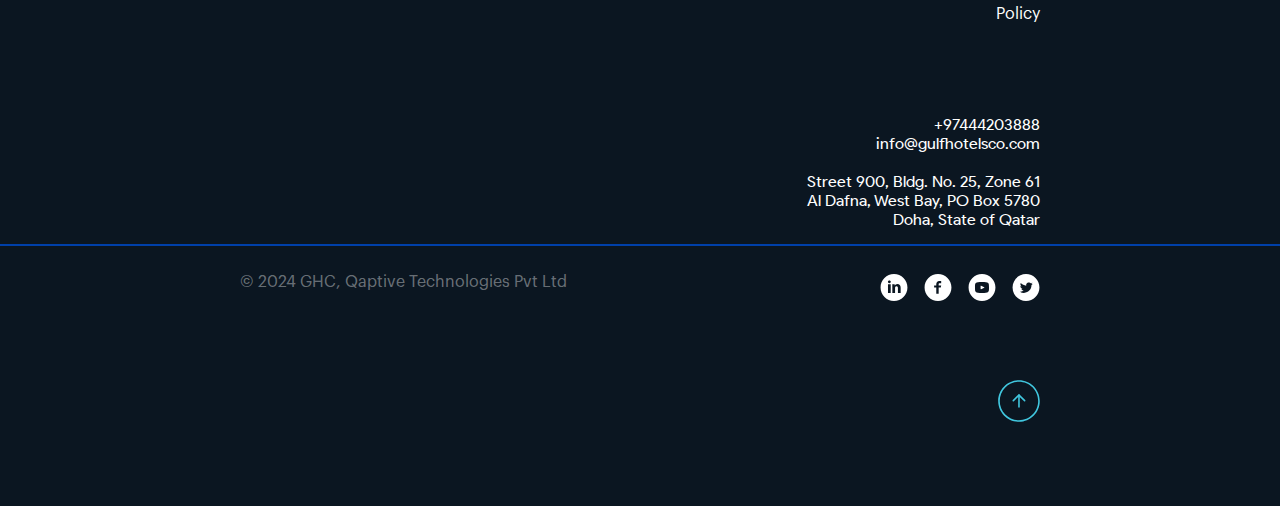
==== commit 2e65a535: "Changes" ====
--- a/about_us.html
+++ b/about_us.html
@@ -734,44 +734,28 @@
             >
               <div class="second-option">
                 <ul class="nav-items">
-                  <li id="qatar_tourism_event">
-                    <a href="javascript:void(0);">Great Place To Work</a>
-                    <div class="a-line"></div>
-                  </li>
-                  <li id="hotels_event">
-                    <a href="javascript:void(0);">Diversity Leaders 2023</a>
-                    <div class="a-line"></div>
-                  </li>
-                  <li id="fact_event">
-                    <a href="javascript:void(0);">World Travel Awards</a>
-                    <div class="a-line"></div>
-                  </li>
-                  <div class="a-line"></div>
-                  <li id="booking_event">
-                    <a href="javascript:void(0);">Freddie Awards</a>
-                    <div class="a-line"></div>
-                  </li>
-                  <li id="ohlala_event">
-                    <a href="javascript:void(0);">Kincentric Best Employers</a>
-                    <div class="a-line"></div>
-                  </li>
-                  <li id="world_luxury_event">
-                    <a href="javascript:void(0);">Top Employers China 2023</a>
-                    <div class="a-line"></div>
-                  </li>
-                  <li id="world_travel_event">
-                    <a href="javascript:void(0);">Top Employers China 2023</a>
+                  <li id="pick_team_event">
+                    <a href="javascript:void(0);">Pick Your Team</a>
+                    <div class="a-line"></div>
+                  </li>
+                  <li id="new_year_event">
+                    <a href="javascript:void(0);">New Year New Wins</a>
+                    <div class="a-line"></div>
+                  </li>
+                  <li id="arcade_games_event">
+                    <a href="javascript:void(0);">Arcade Games</a>
+                    <div class="a-line"></div>
+                  </li>
+                  <li id="carnival_game_event">
+                    <a href="javascript:void(0);">Carnival Games</a>
                     <div class="a-line"></div>
                   </li>
                 </ul>
               </div>
               <div
-                class="drop-down-navigation-description small qatar_tourism_event-description"
-              >
-                <img
-                  src="./res/image/drop_down/home_dropdown_messages.png"
-                  alt=""
-                />
+                class="drop-down-navigation-description small pick_team_event-description"
+              >
+                <img src="./res/image/drop_down/event_image_1.jpg" alt="" />
                 <h1>Messages</h1>
                 <p>
                   Gulf Hotels Company underscores the company's mission to
@@ -780,12 +764,9 @@
                 <a href="./event_list.html">Learn More</a>
               </div>
               <div
-                class="drop-down-navigation-description small hotels_event-description"
-              >
-                <img
-                  src="./res/image/drop_down/home_dropdown_messages.png"
-                  alt=""
-                />
+                class="drop-down-navigation-description small new_year_event-description"
+              >
+                <img src="./res/image/drop_down/event_image_2.jpg" alt="" />
                 <h1>Messages</h1>
                 <p>
                   Gulf Hotels Company underscores the company's mission to
@@ -794,12 +775,9 @@
                 <a href="./event_list.html">Learn More</a>
               </div>
               <div
-                class="drop-down-navigation-description small fact_event-description"
-              >
-                <img
-                  src="./res/image/drop_down/home_dropdown_messages.png"
-                  alt=""
-                />
+                class="drop-down-navigation-description small arcade_games_event-description"
+              >
+                <img src="./res/image/drop_down/event_image_3.jpg" alt="" />
                 <h1>Messages</h1>
                 <p>
                   Gulf Hotels Company underscores the company's mission to
@@ -808,12 +786,9 @@
                 <a href="./event_list.html">Learn More</a>
               </div>
               <div
-                class="drop-down-navigation-description small booking_event-description"
-              >
-                <img
-                  src="./res/image/drop_down/home_dropdown_messages.png"
-                  alt=""
-                />
+                class="drop-down-navigation-description small carnival_game_event-description"
+              >
+                <img src="./res/image/drop_down/event_image_4.jpg" alt="" />
                 <h1>Messages</h1>
                 <p>
                   Gulf Hotels Company underscores the company's mission to
@@ -1444,7 +1419,7 @@
           </p>
         </div>
         <div class="number-data">
-          <div class="number" data-target="6" data-initial="0">0</div>
+          <div class="number" data-target="5" data-initial="0">0</div>
           <h1>Business Streams</h1>
           <p>
             The impact of consulting firms on local businesses in emerging
--- a/style/about_us.css
+++ b/style/about_us.css
@@ -1788,9 +1788,10 @@
 }
 
 .drop-down-navigation-description.empty-div.multiple > img {
-  height: inherit;
+  height: -webkit-fill-available;
   width: -webkit-fill-available;
   width: -moz-available;
+  height: -moz-available;
   padding: 24px;
 }
 
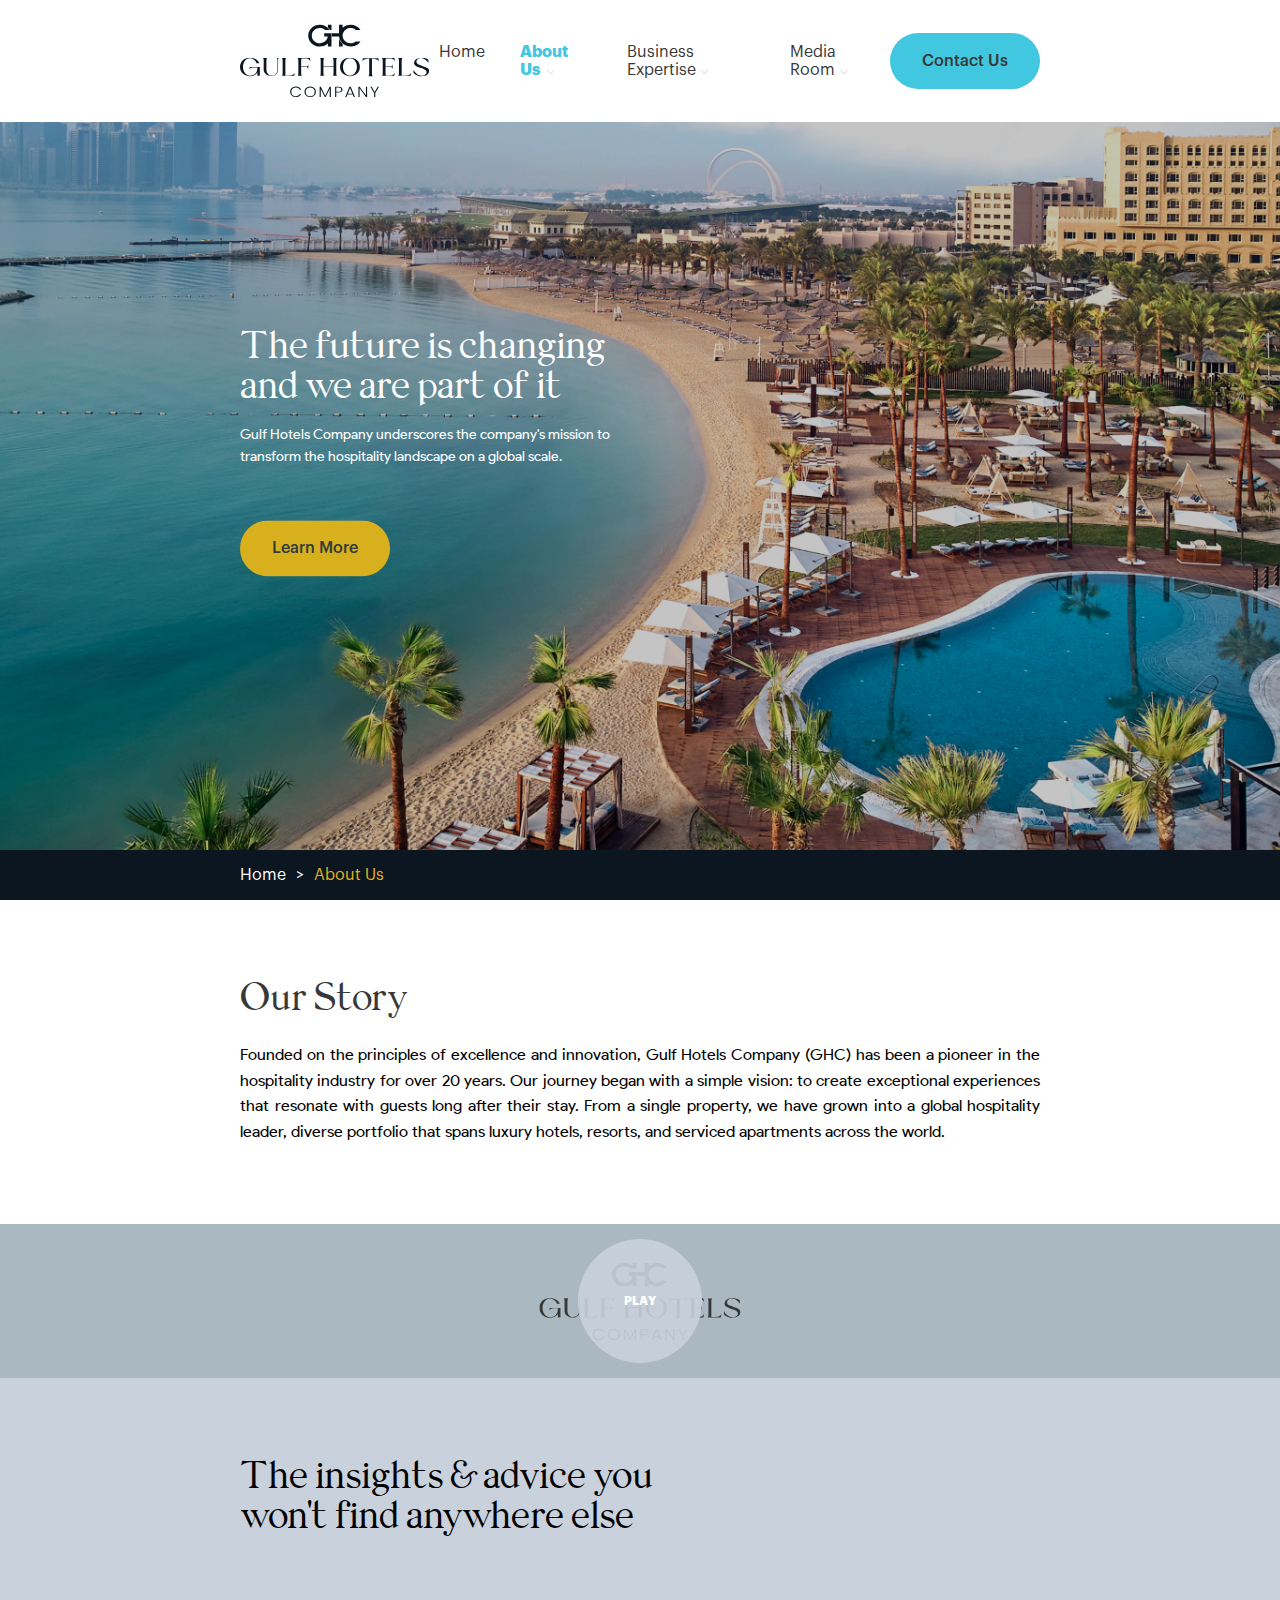
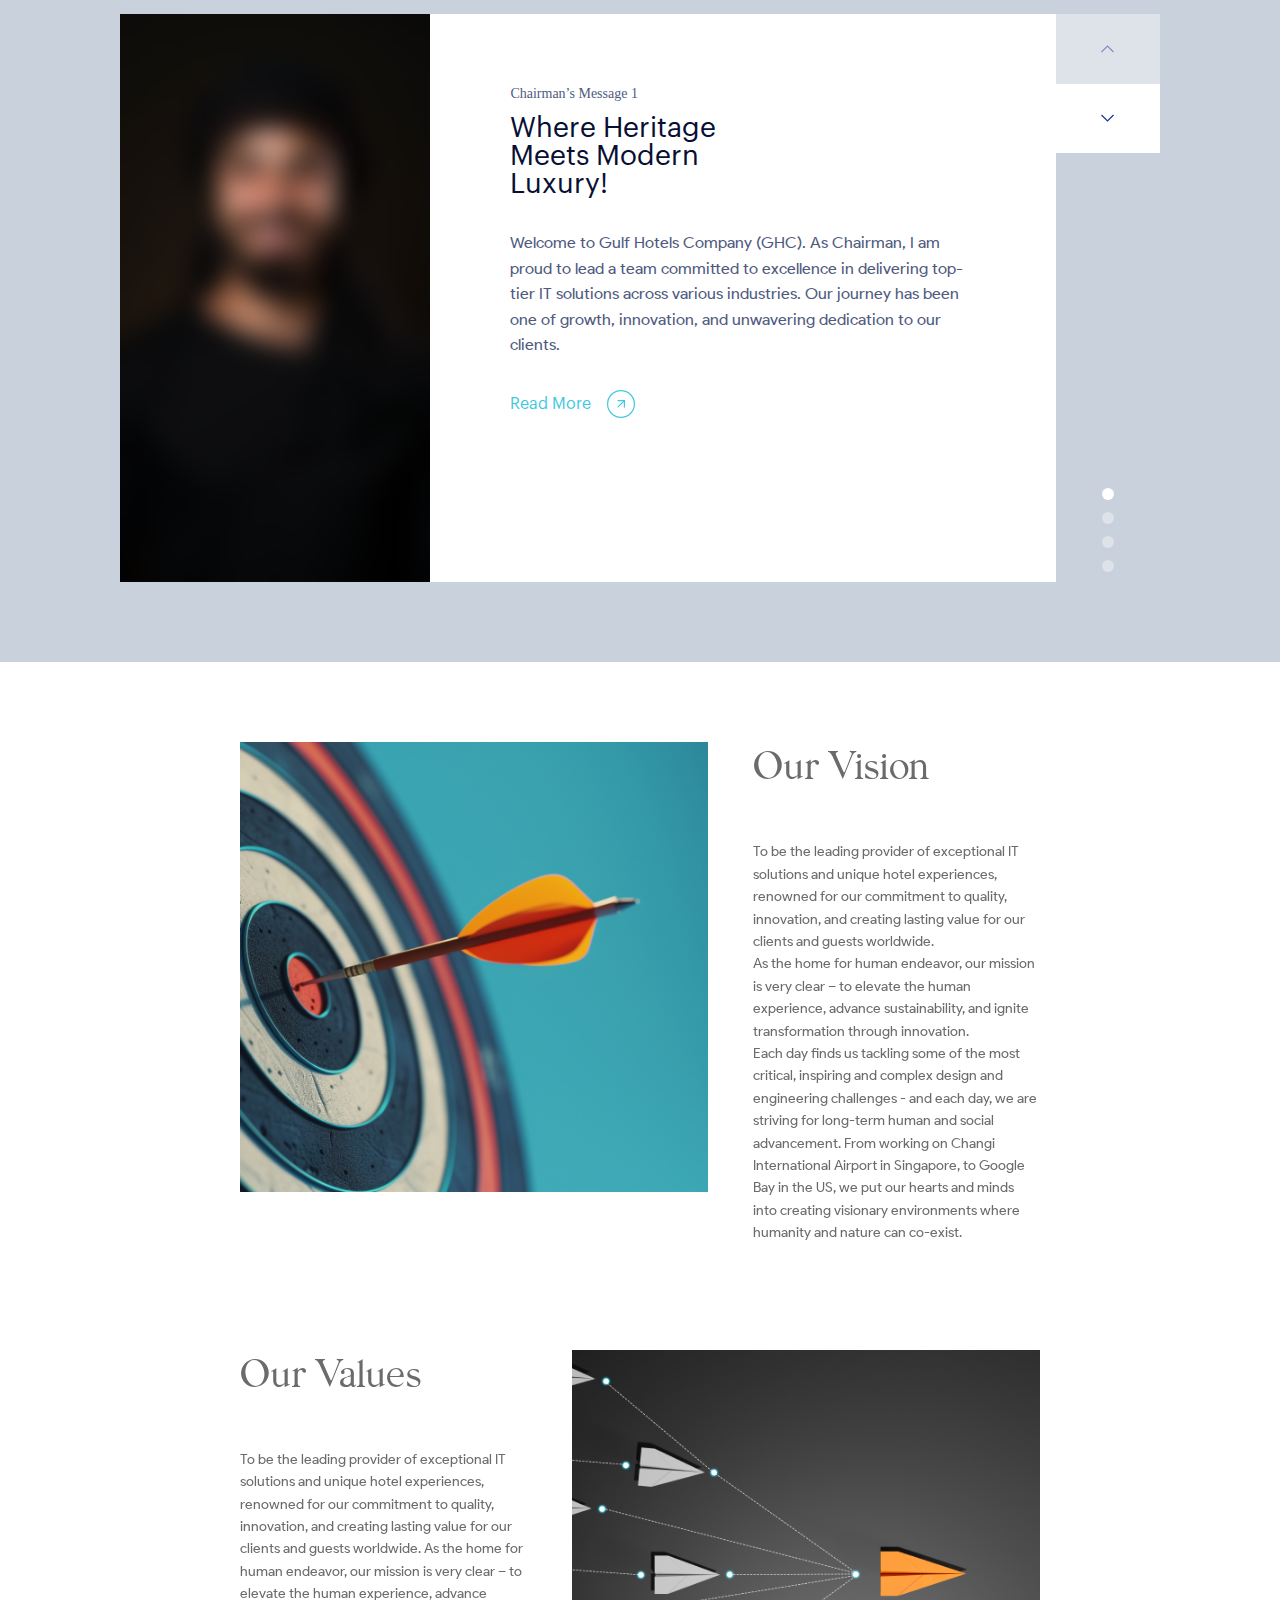
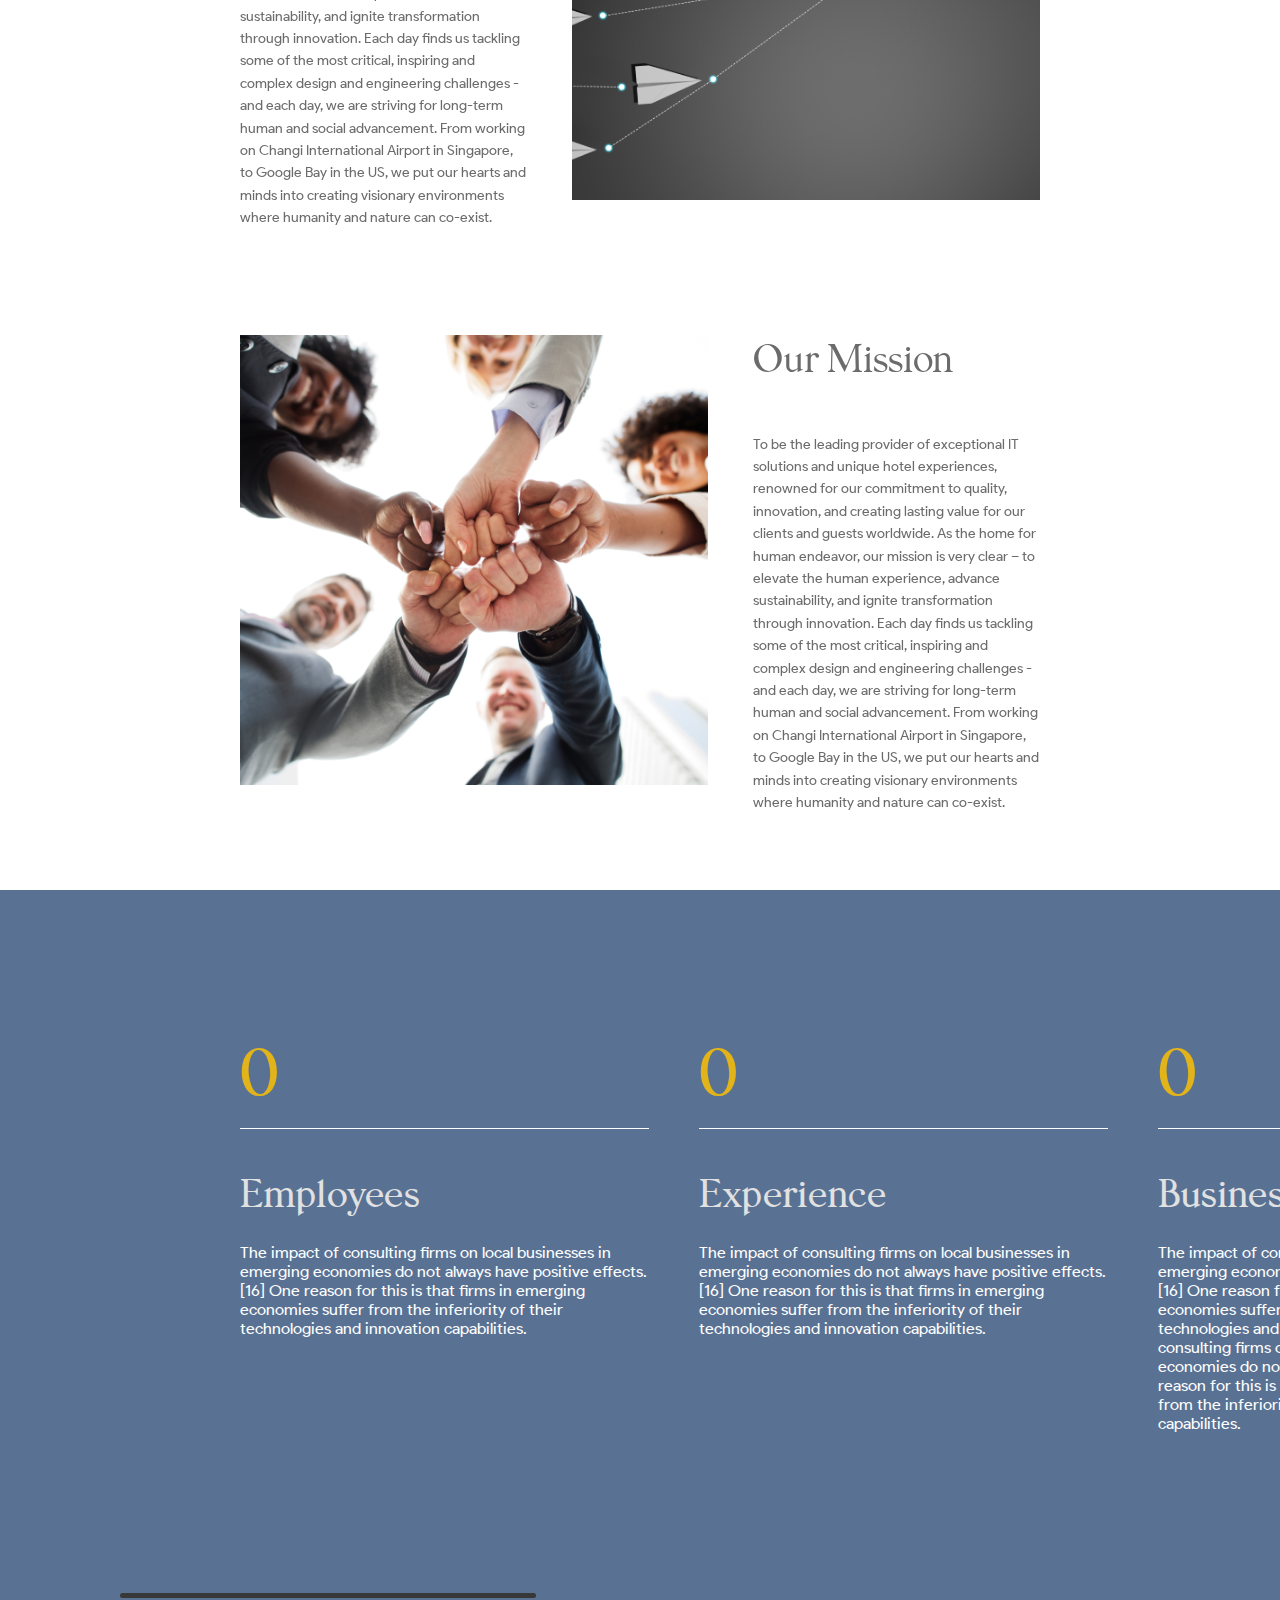
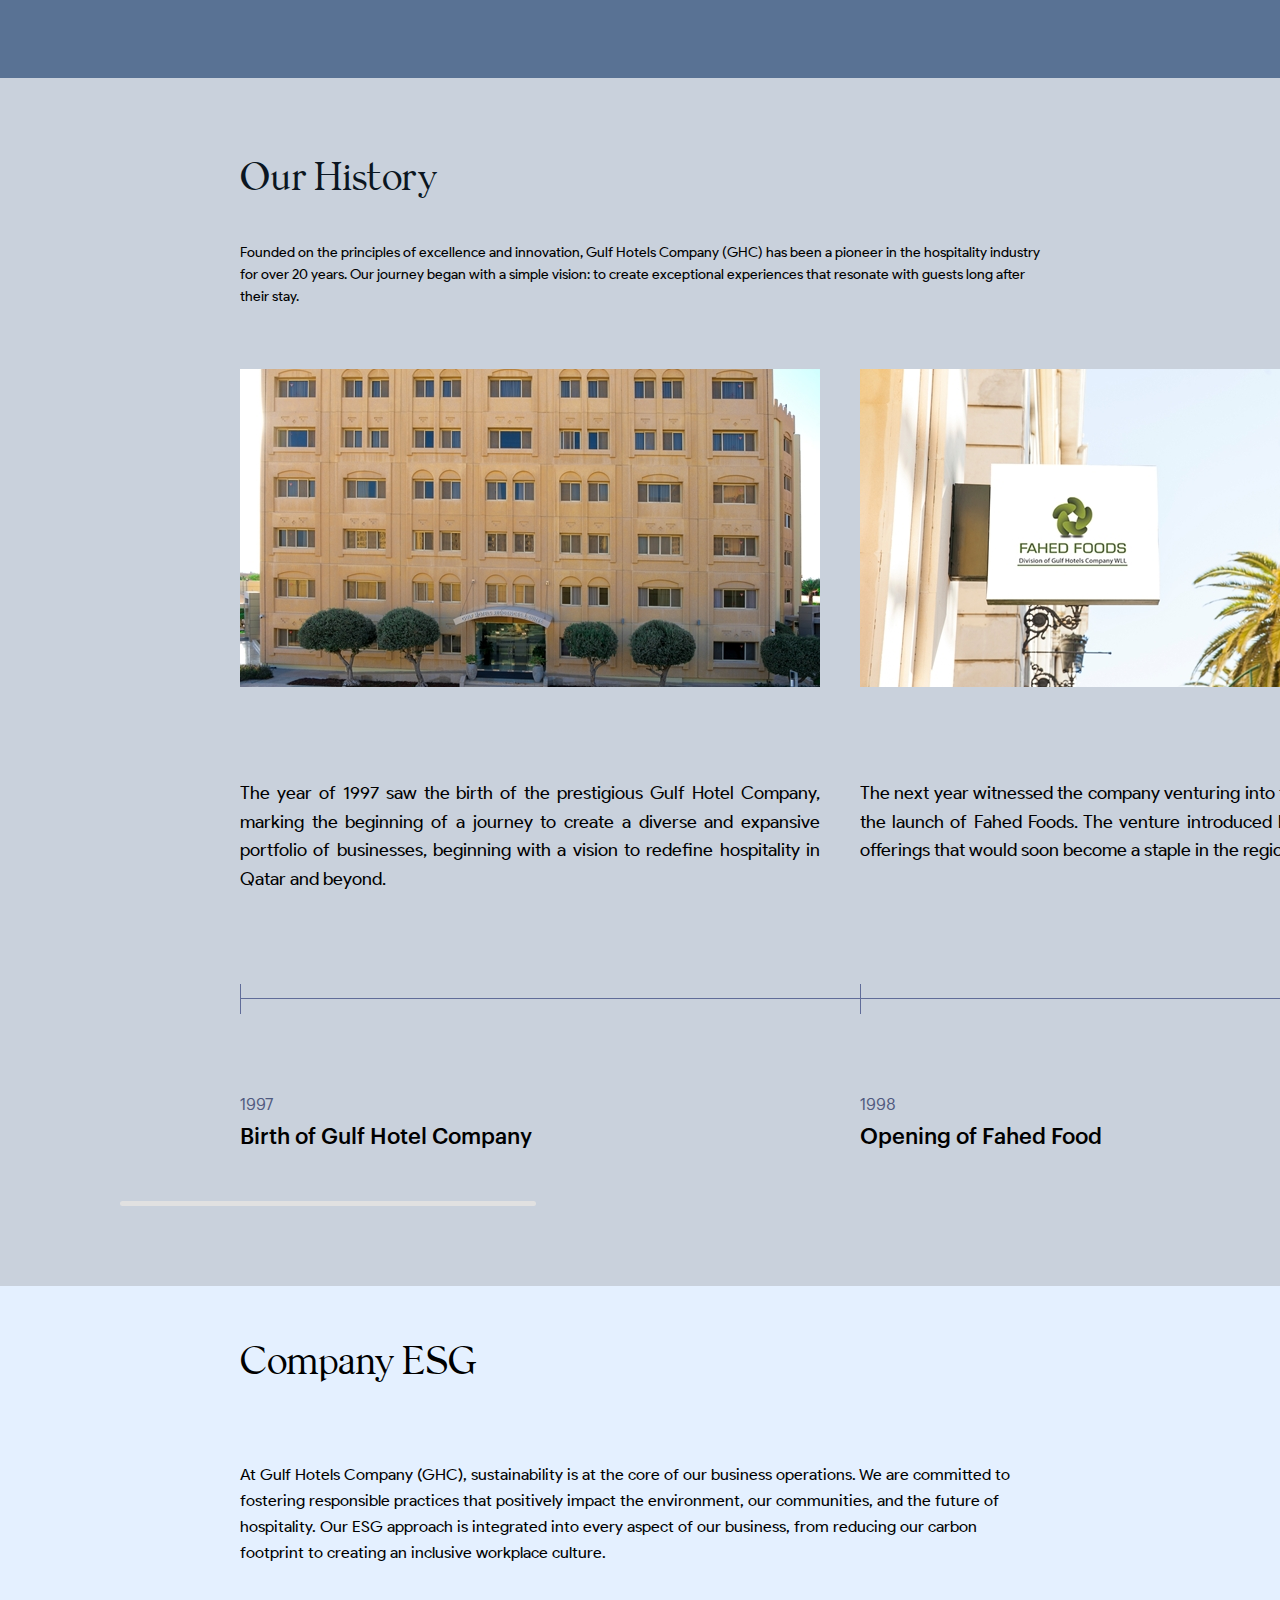
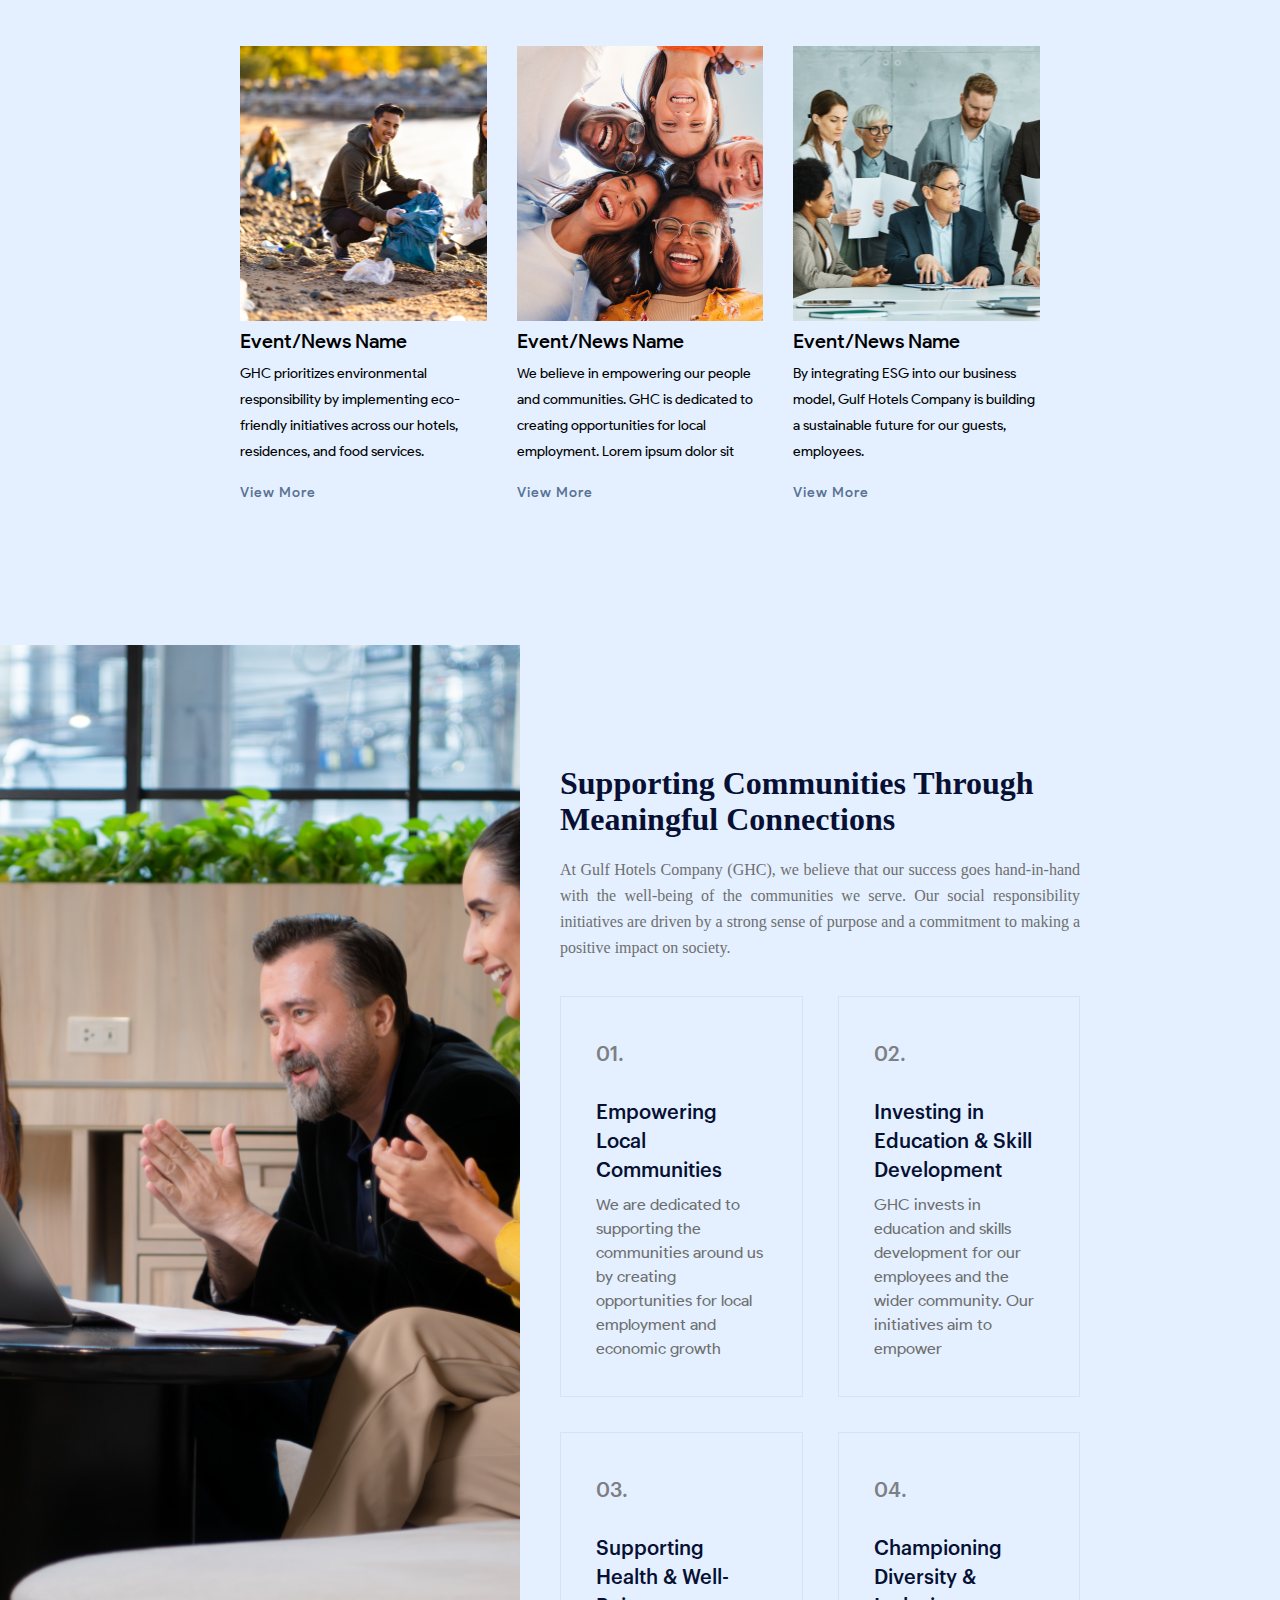
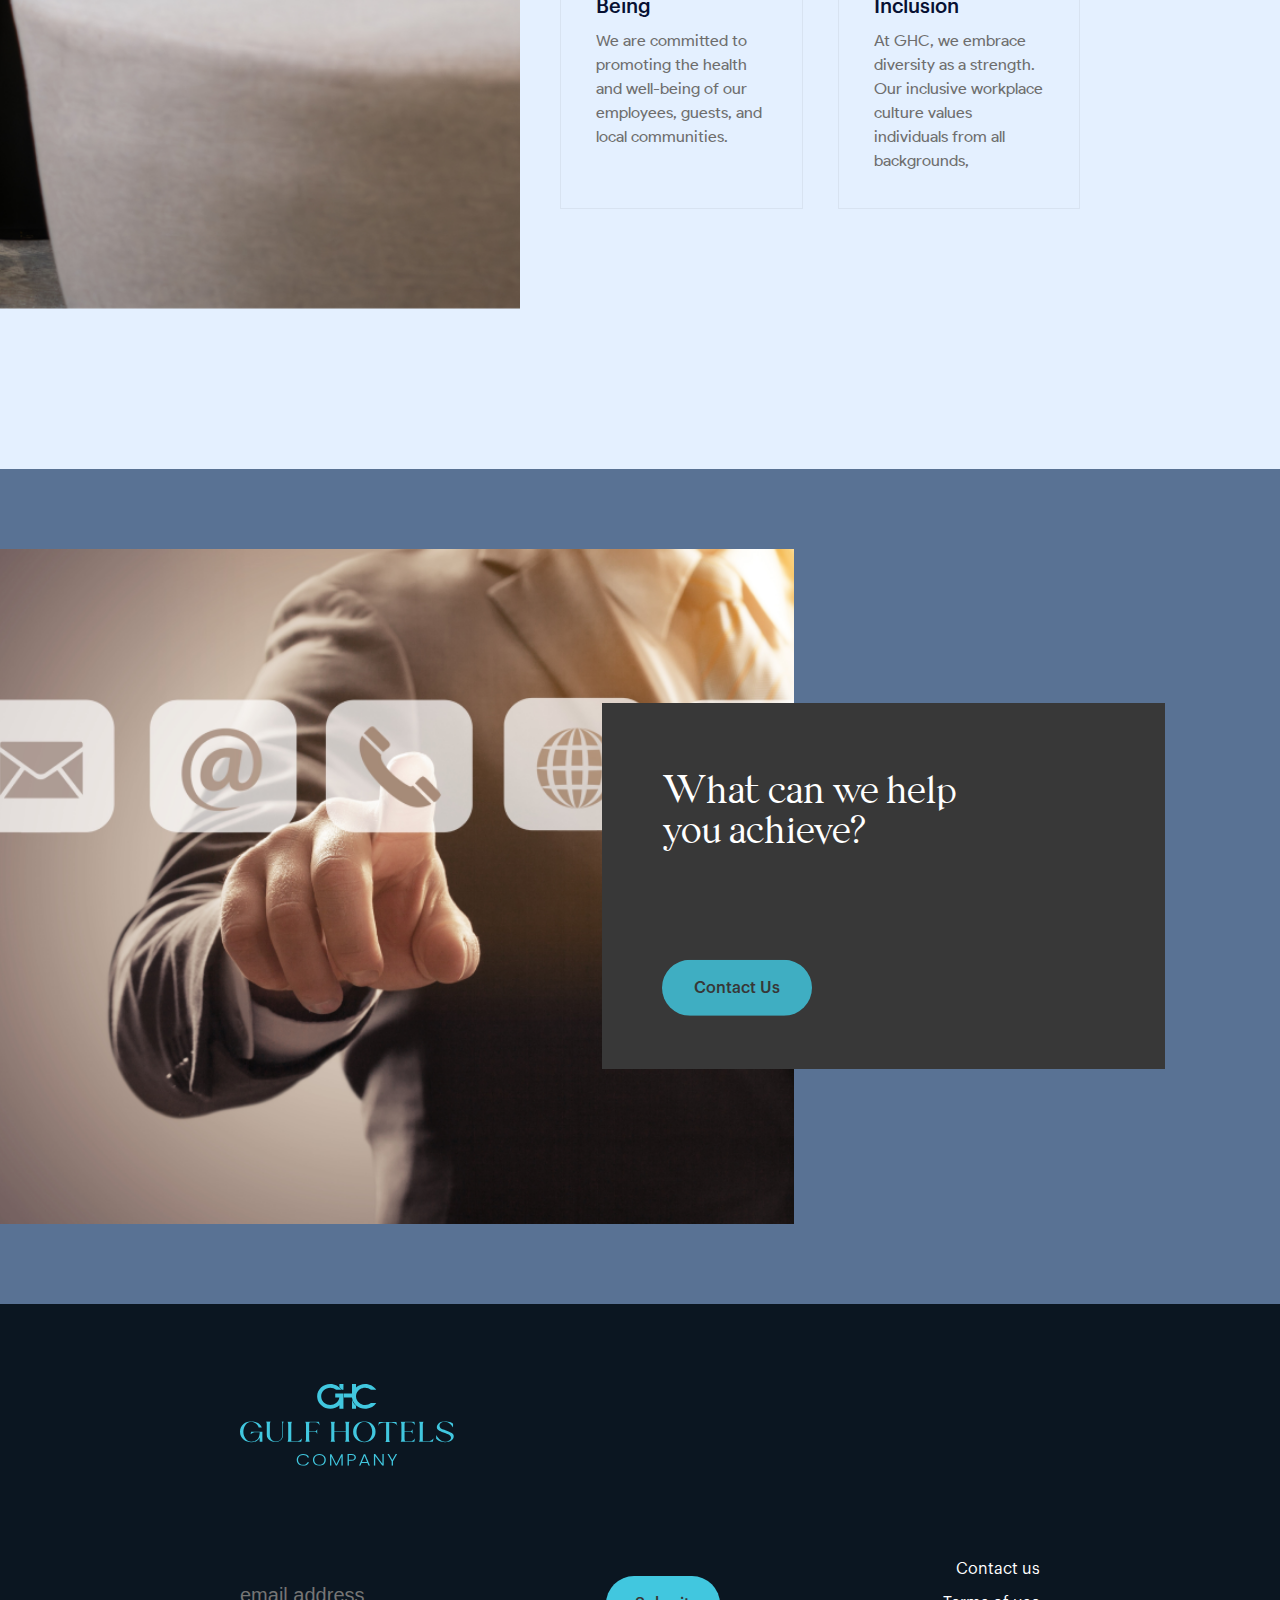
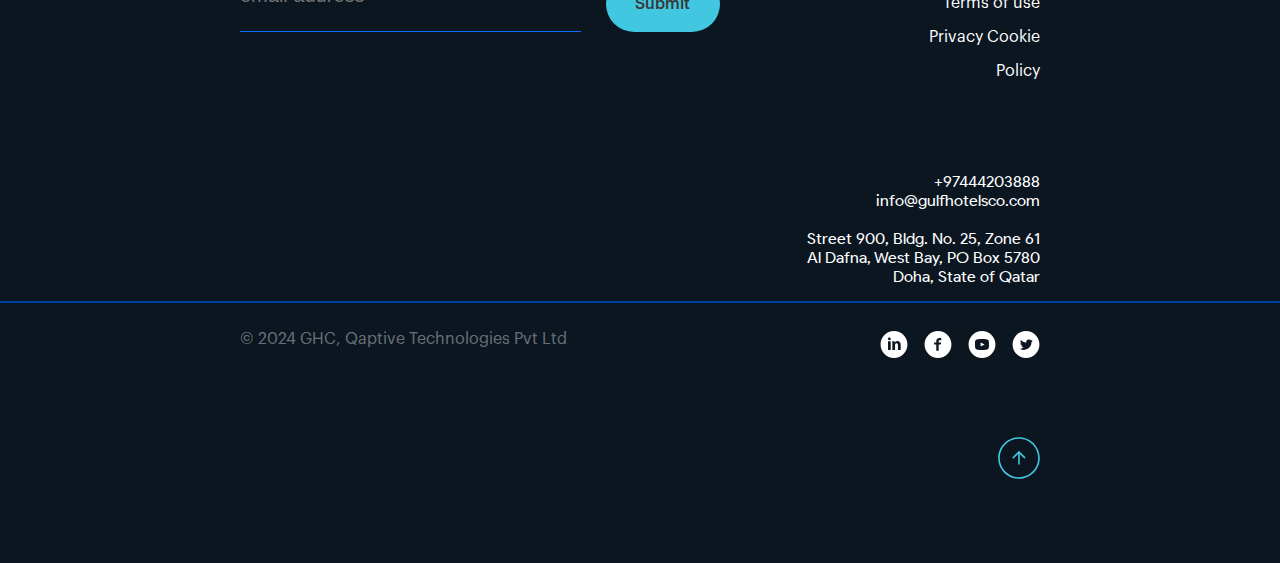
==== commit 7058f24e: "Completed partially" ====
--- a/about_us.html
+++ b/about_us.html
@@ -532,7 +532,7 @@
                 class="drop-down-navigation-description small gulf_hotels-description"
               >
                 <img src="./res/image/drop_down/gulf_residence.png" alt="" />
-                <h1>Messages</h1>
+                <h1>Gulf Hotels Residences & Suites</h1>
                 <p>
                   You deserve the pinnacle of comfort and style with GHC’s
                   elegantly harmonized and furnished apartments. Located ideally
@@ -1239,7 +1239,7 @@
         </div>
       </div>
     </section>
-    <section class="meet-team" id="managers_members_team">
+    <!-- <section class="meet-team" id="managers_members_team">
       <div class="team">
         <h1>
           Meet our Board of <br />
@@ -1318,7 +1318,7 @@
           </div>
         </div>
       </div>
-    </section>
+    </section> -->
     <section class="company-morals">
       <div class="morals" id="vision_moral">
         <div
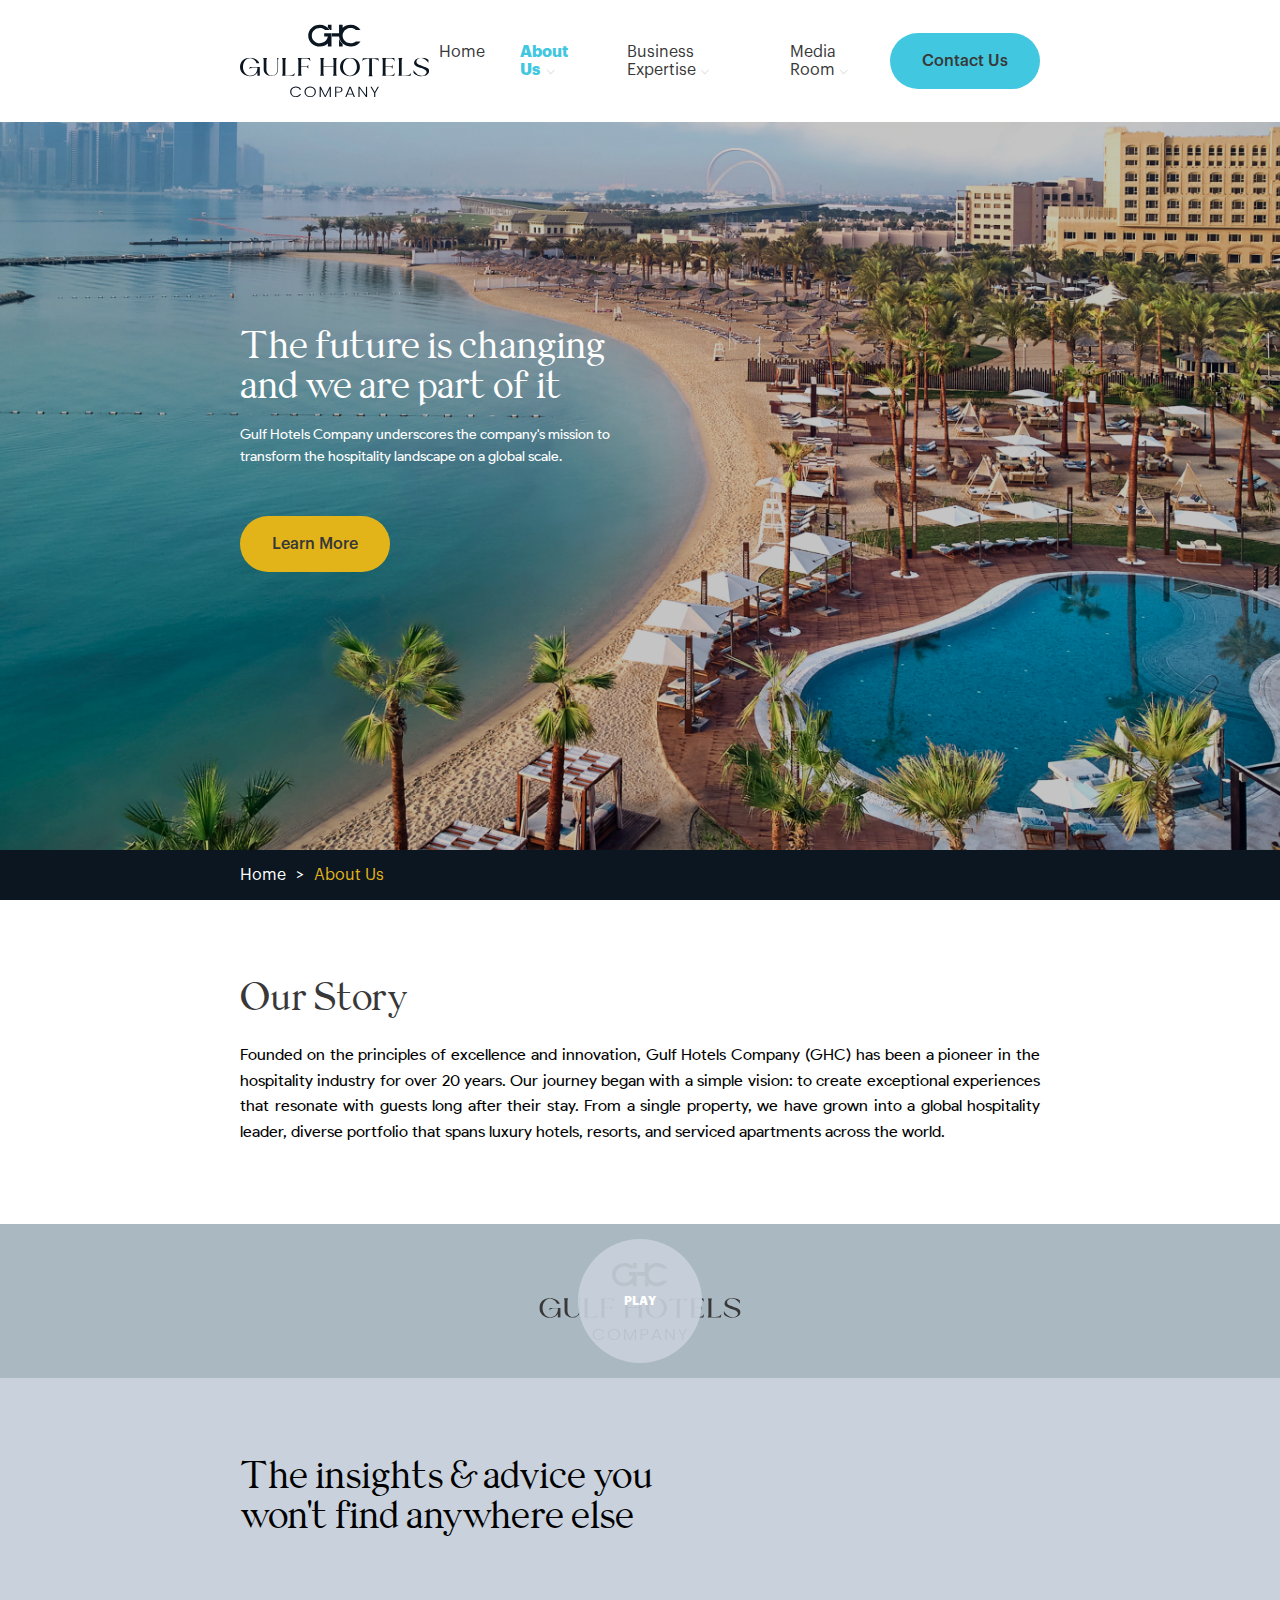
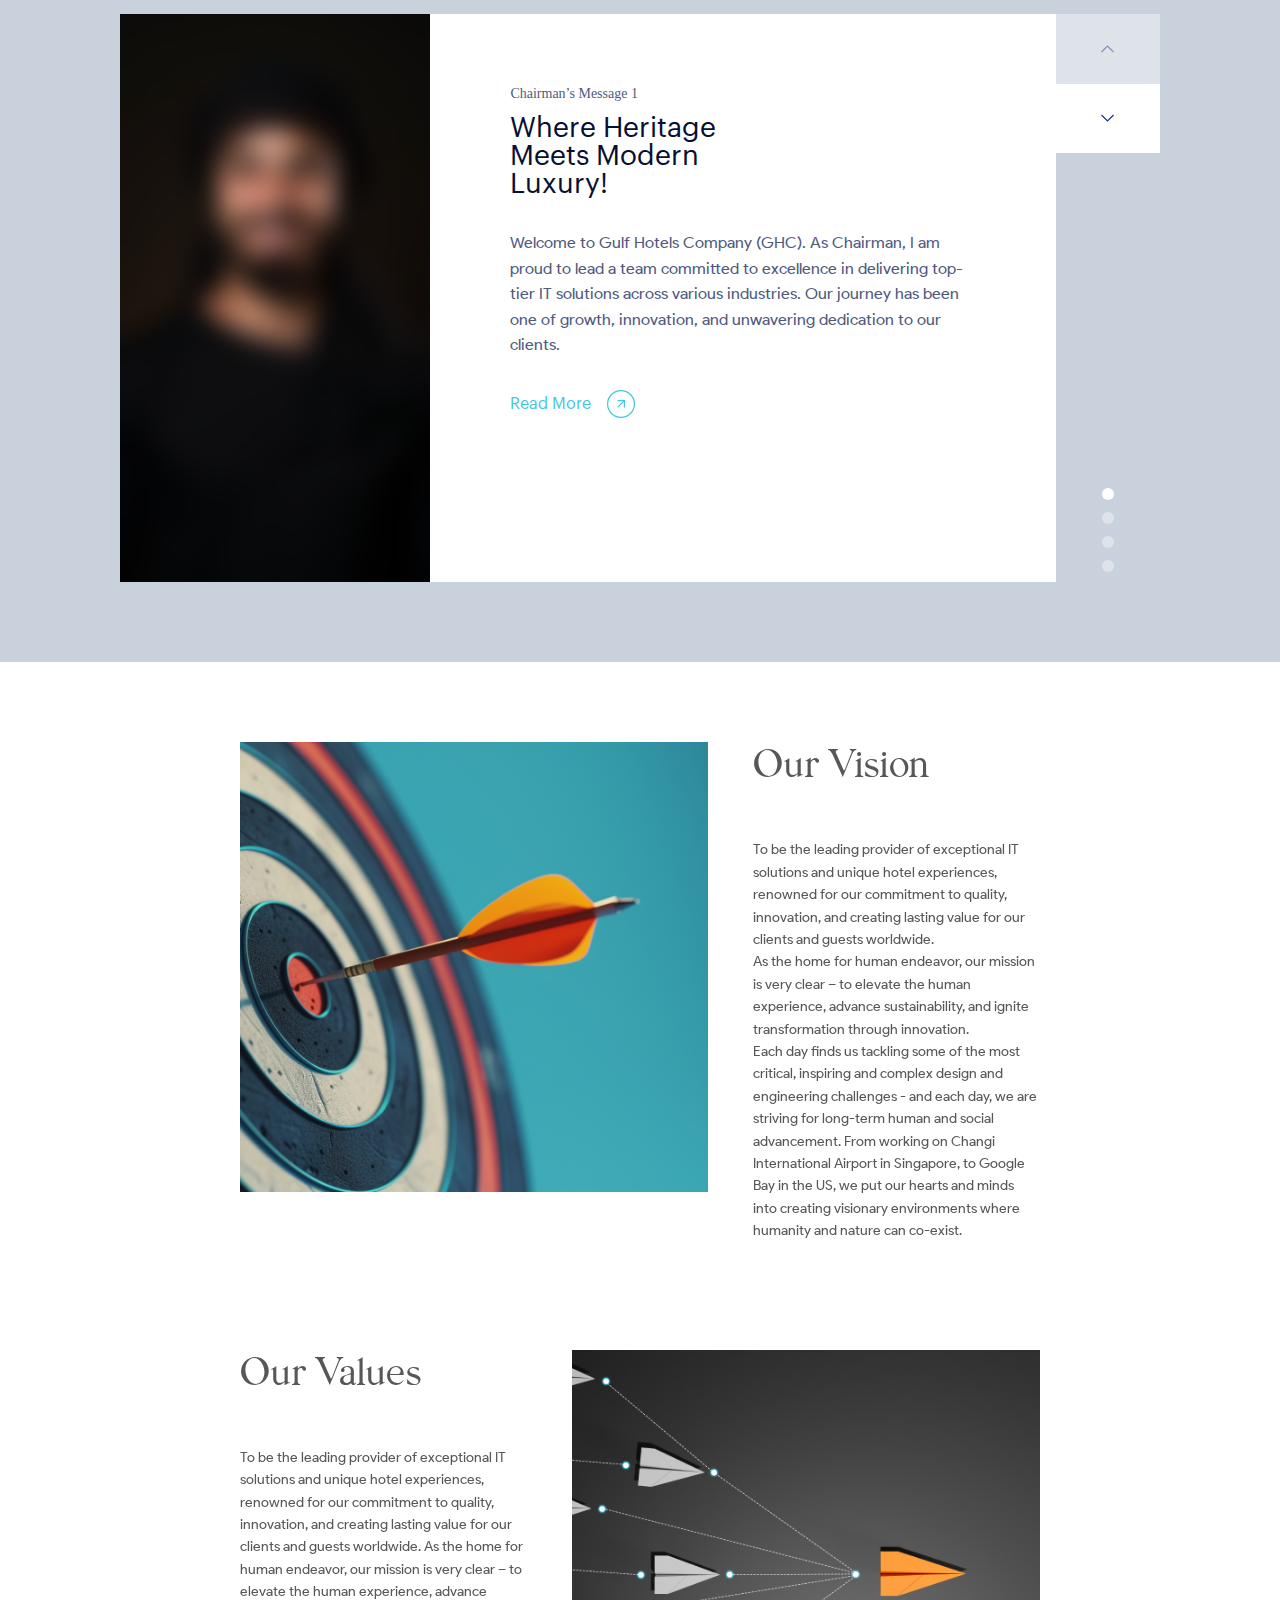
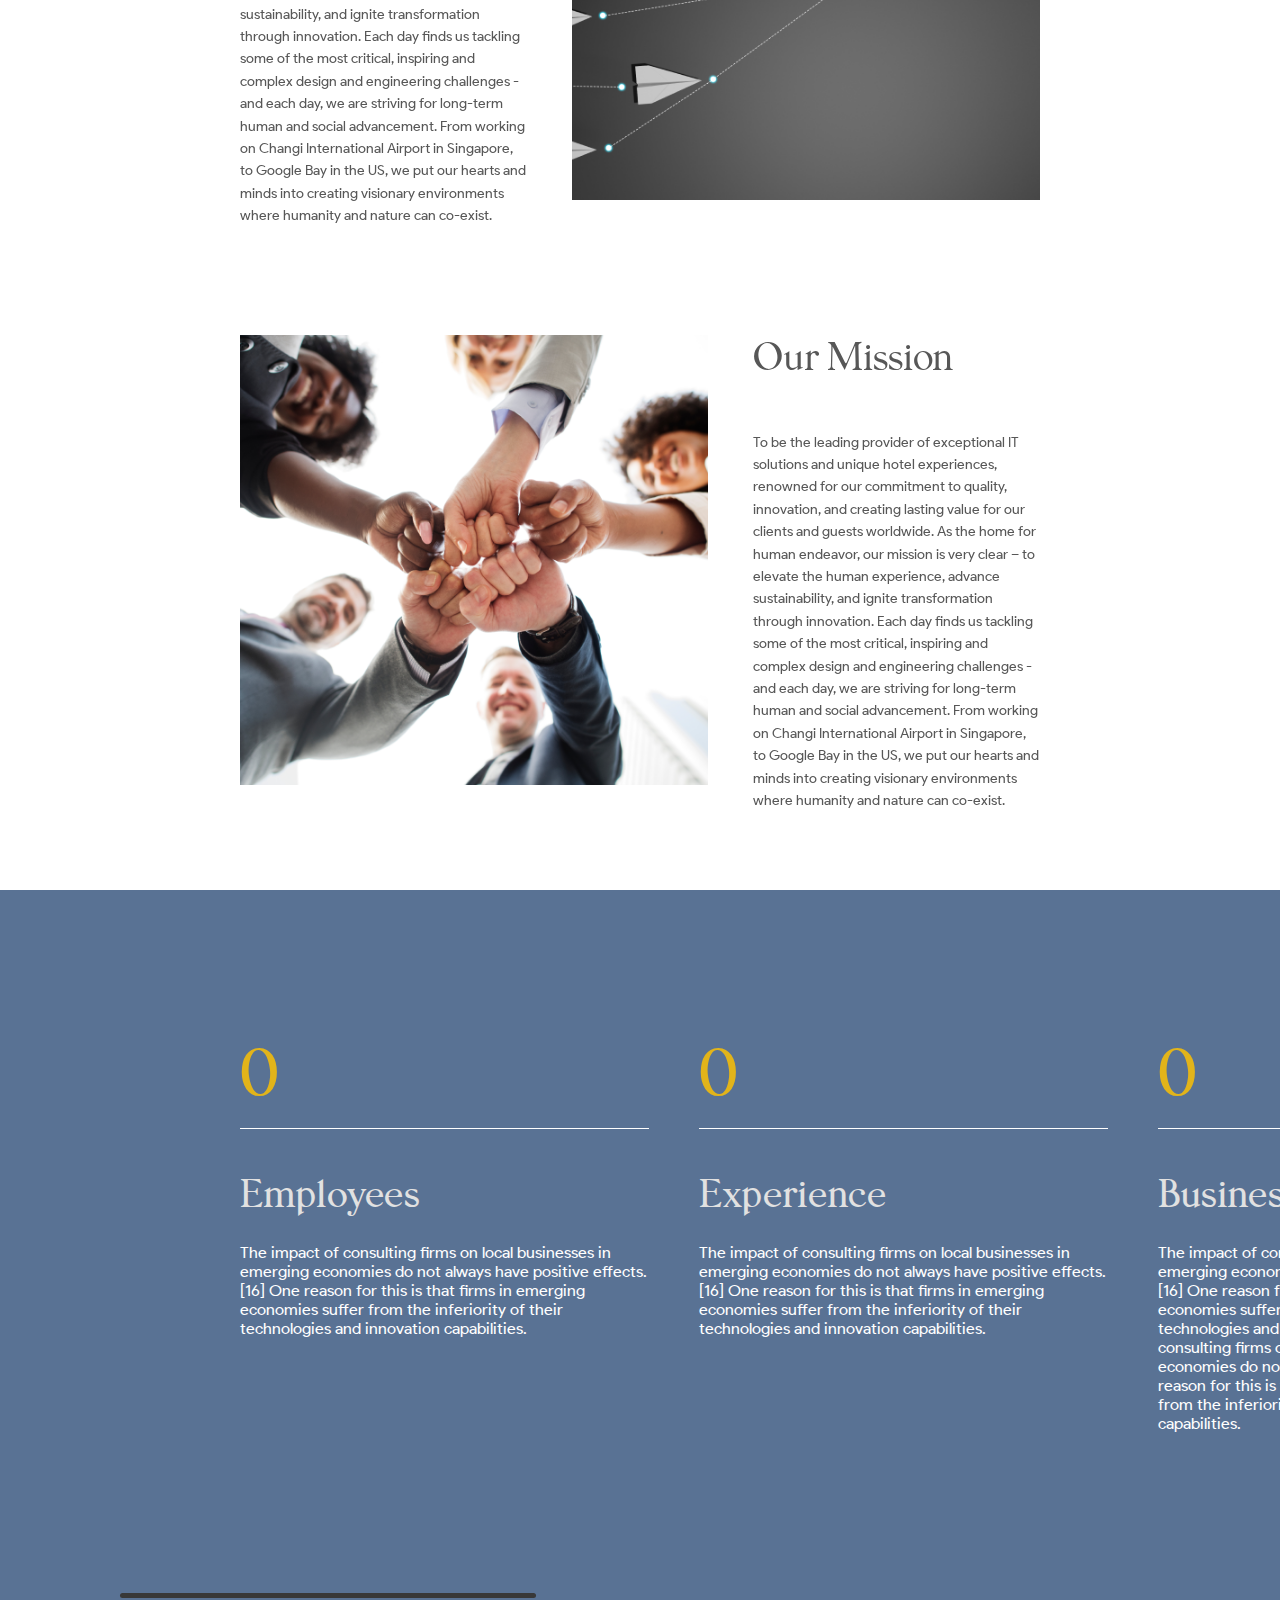
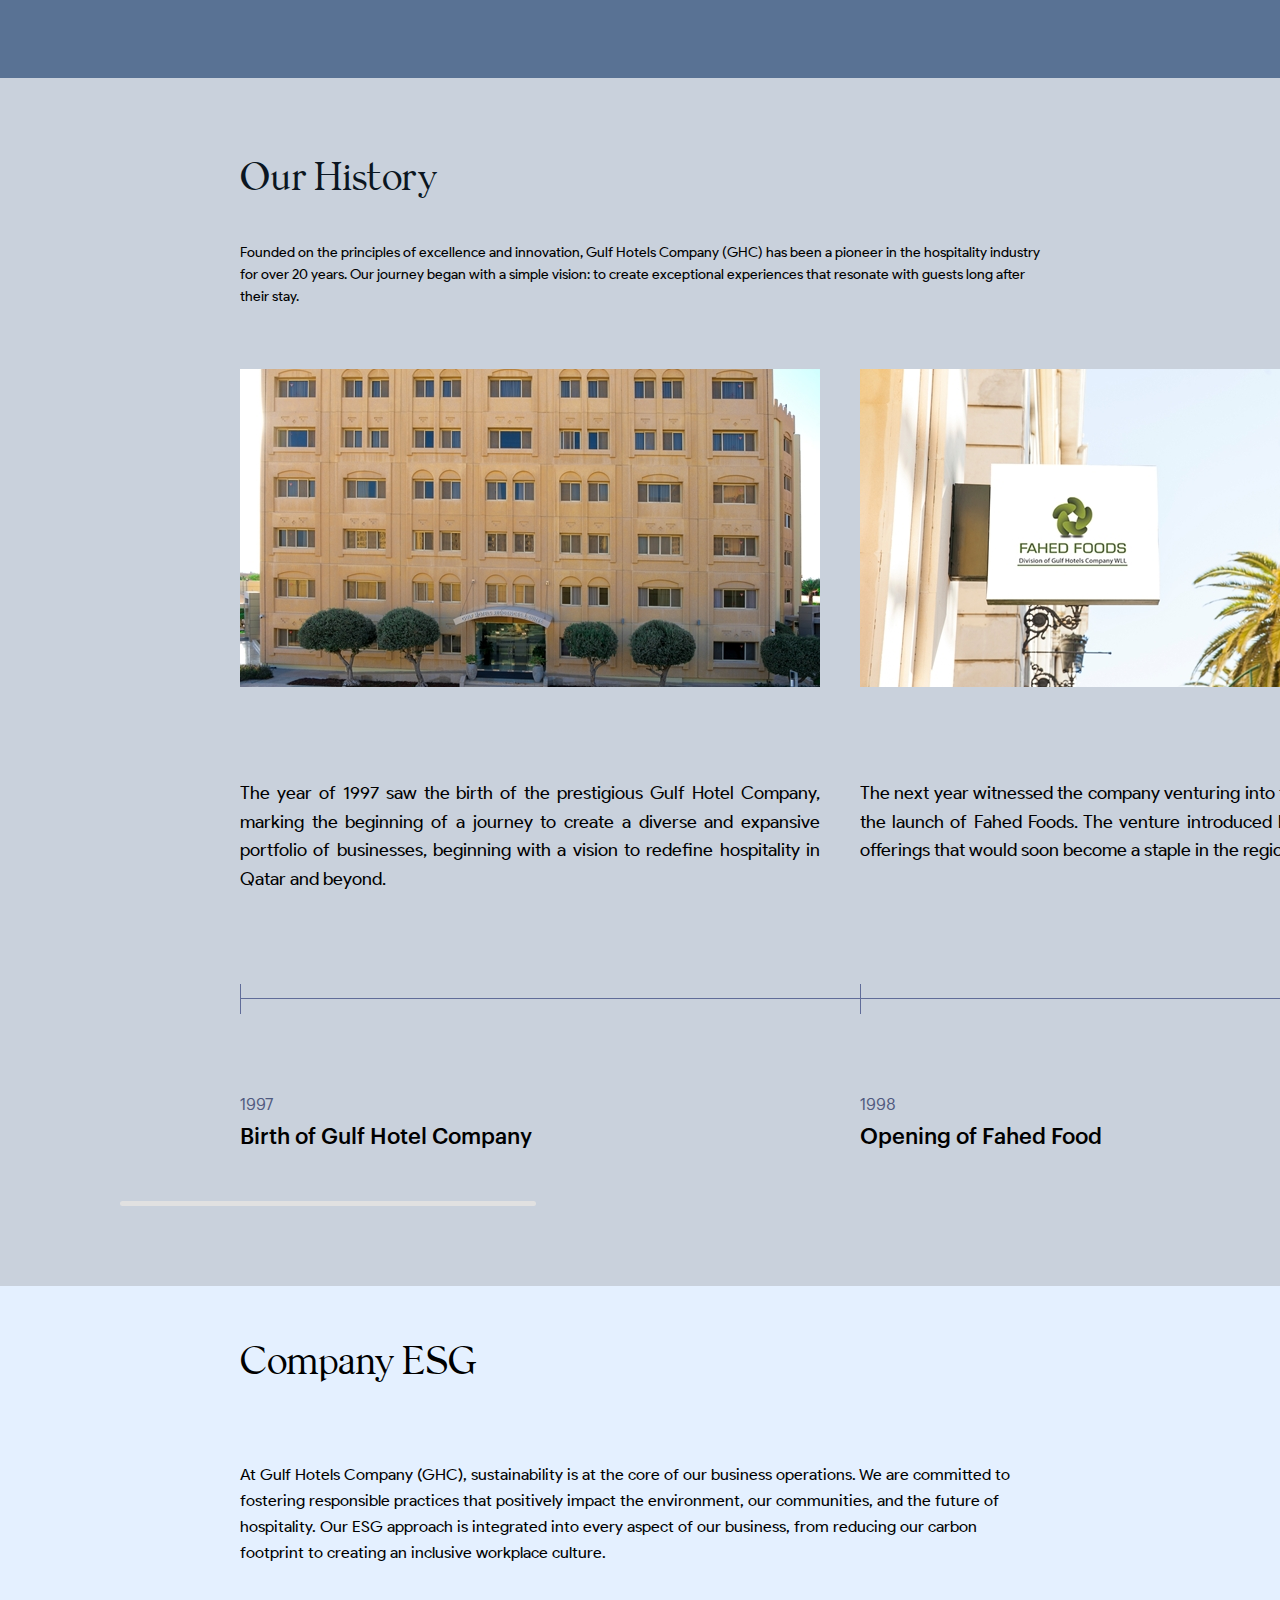
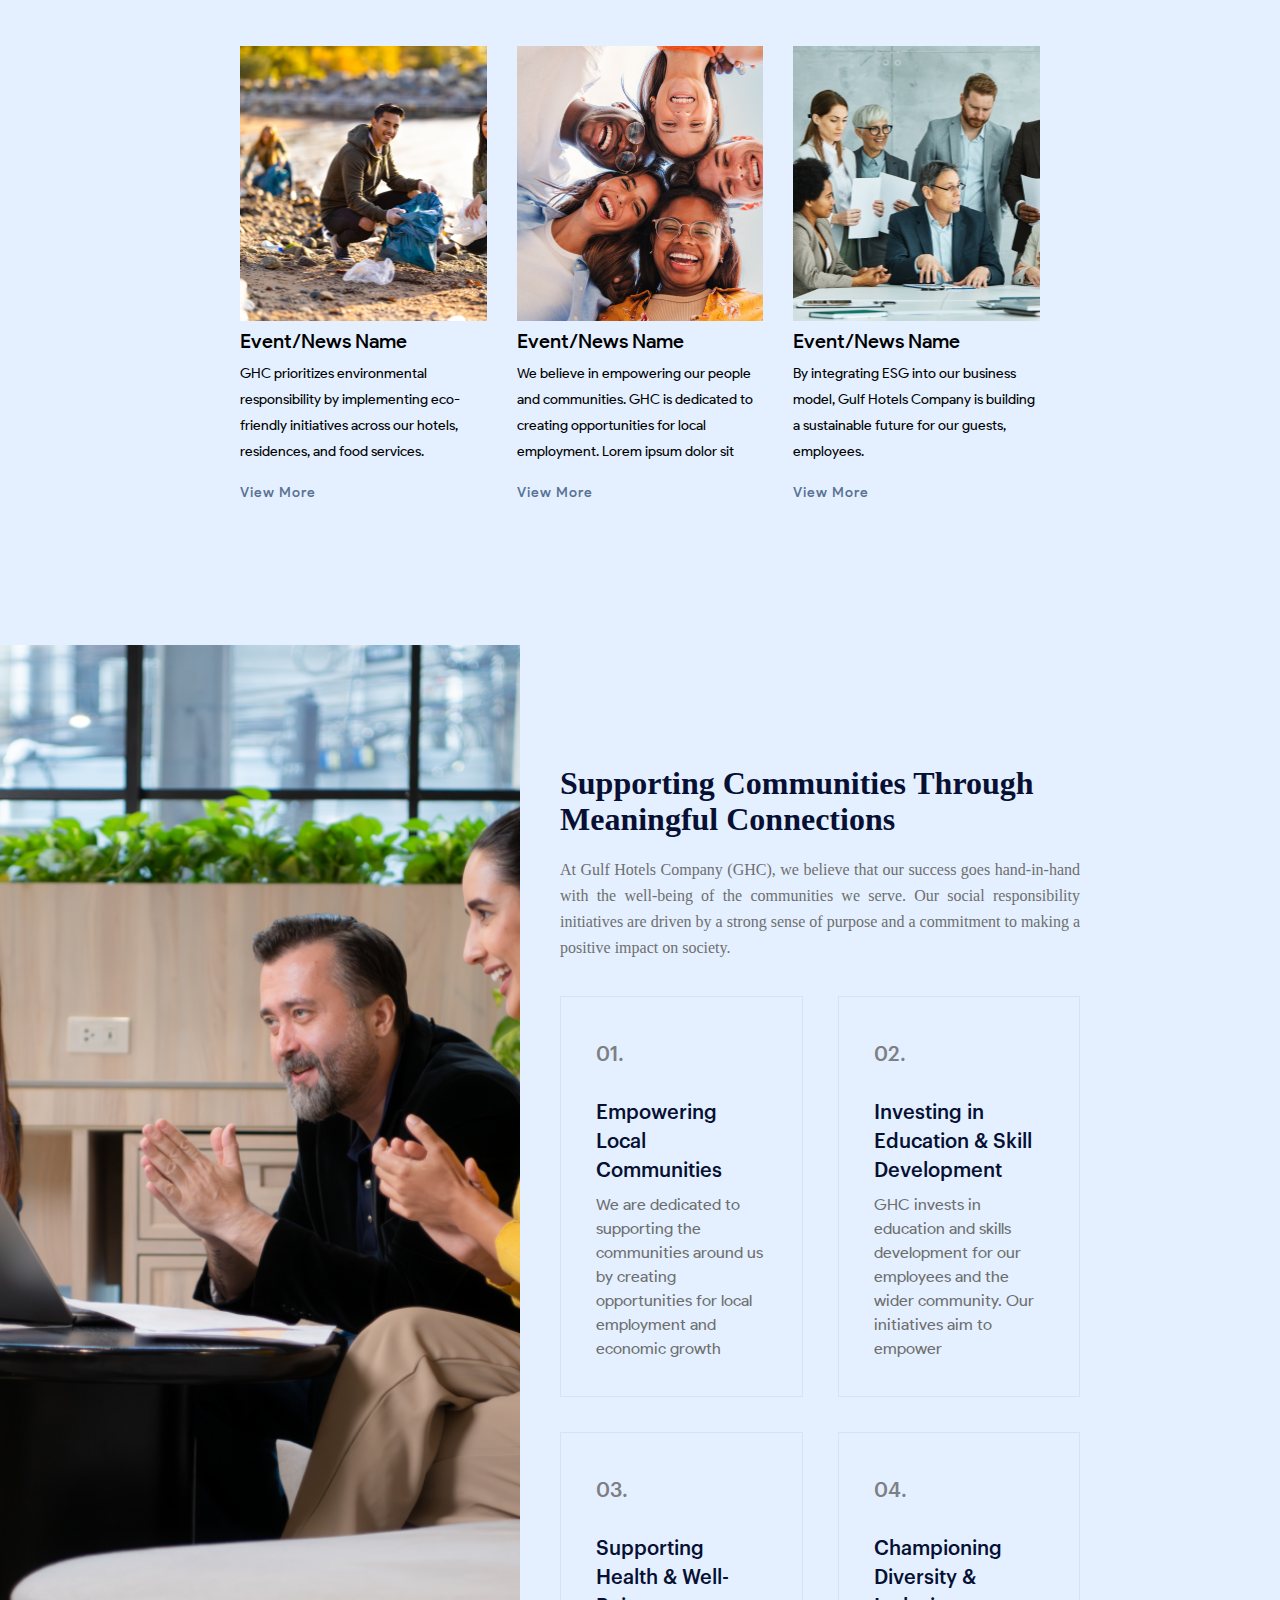
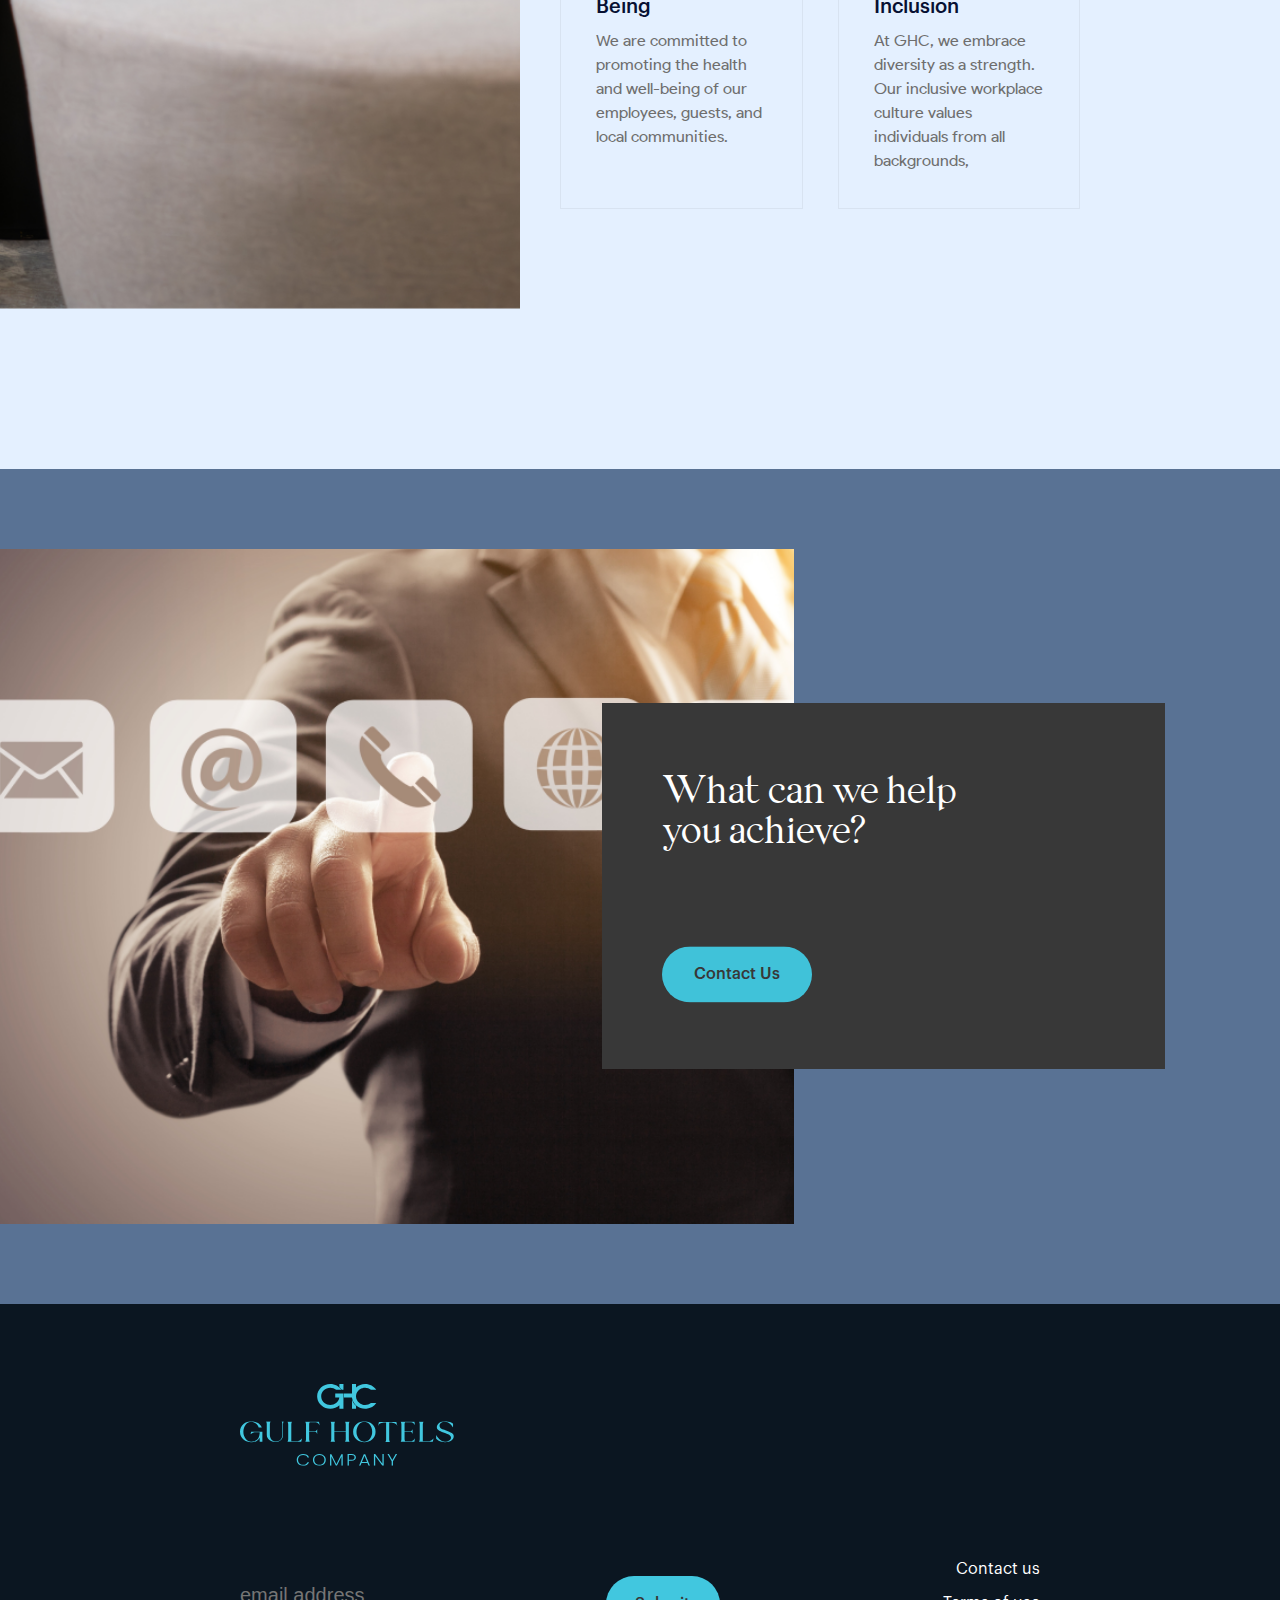
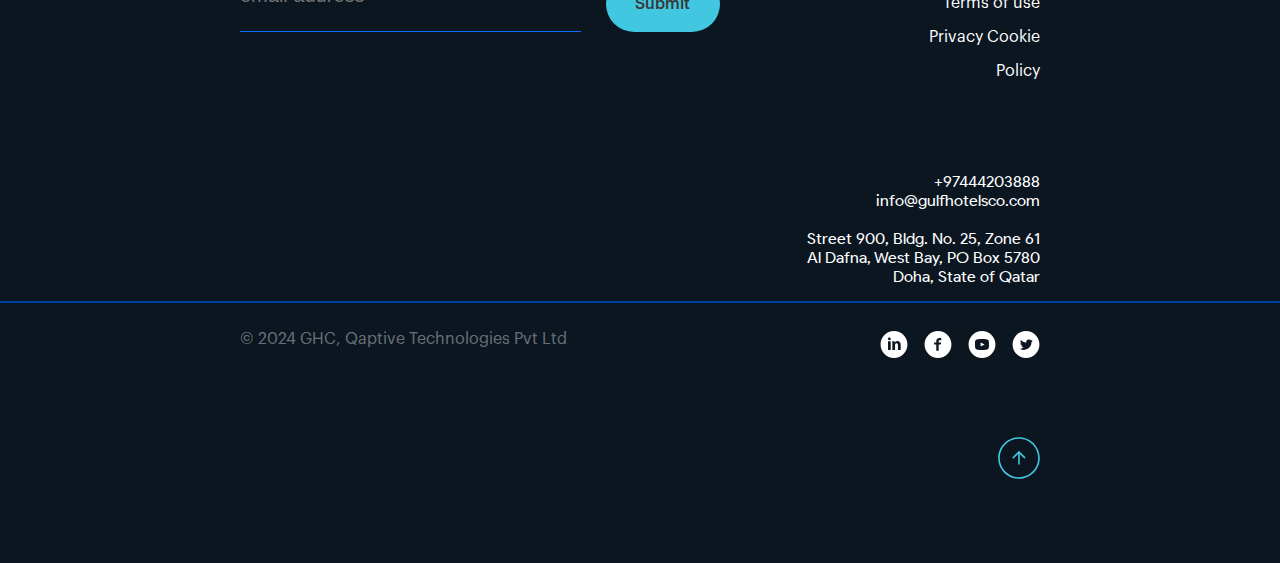
==== commit e158b442: "Completed" ====
--- a/about_us.html
+++ b/about_us.html
@@ -862,15 +862,11 @@
                     <div class="a-line"></div>
                   </li>
                   <li id="ohlala">
-                    <a href="javascript:void(0);"
-                      >Ohlala Spa & Wellness</a
-                    >
+                    <a href="javascript:void(0);">Ohlala Spa & Wellness</a>
                     <div class="a-line"></div>
                   </li>
                   <li id="world_luxury">
-                    <a href="javascript:void(0);"
-                      >World Luxury Restaurant</a
-                    >
+                    <a href="javascript:void(0);">World Luxury Restaurant</a>
                     <div class="a-line"></div>
                   </li>
                   <li id="world_travel">
@@ -886,9 +882,11 @@
                     <div class="a-line"></div>
                   </li>
                   <li id="timeout_doha">
-                    <a href="javascript:void(0);"
-                      >Timeout Doha Restaurant</a
-                    >
+                    <a href="javascript:void(0);">Timeout Doha Restaurant</a>
+                    <div class="a-line"></div>
+                  </li>
+                  <li id="michelin">
+                    <a href="javascript:void(0);">Michelin</a>
                     <div class="a-line"></div>
                   </li>
                 </ul>
@@ -949,14 +947,15 @@
                   Gulf Hotels Company underscores the company's mission to
                   transform the hospitality landscape on a global scale.
                 </p>
-                <a href="./awards.html"
-                  >Learn More</a
-                >
+                <a href="./awards.html">Learn More</a>
               </div>
               <div
                 class="drop-down-navigation-description small world_luxury-description"
               >
-                <img src="./res/image/drop_down/award_world_luxury.png" alt="" />
+                <img
+                  src="./res/image/drop_down/award_world_luxury.png"
+                  alt=""
+                />
                 <h1>World Luxury Restaurant</h1>
                 <p>
                   Gulf Hotels Company underscores the company's mission to
@@ -967,7 +966,10 @@
               <div
                 class="drop-down-navigation-description small world_travel-description"
               >
-                <img src="./res/image/drop_down/award_world_travel.png" alt="" />
+                <img
+                  src="./res/image/drop_down/award_world_travel.png"
+                  alt=""
+                />
                 <h1>World Travel</h1>
                 <p>
                   Gulf Hotels Company underscores the company's mission to
@@ -978,7 +980,10 @@
               <div
                 class="drop-down-navigation-description small qatar_choice-description"
               >
-                <img src="./res/image/drop_down/award_qatar_choice.png" alt="" />
+                <img
+                  src="./res/image/drop_down/award_qatar_choice.png"
+                  alt=""
+                />
                 <h1>Qatar Choice</h1>
                 <p>
                   Gulf Hotels Company underscores the company's mission to
@@ -1013,6 +1018,17 @@
               >
                 <img src="./res/image/drop_down/award_fact_com.png" alt="" />
                 <h1>Time.com Dining</h1>
+                <p>
+                  Gulf Hotels Company underscores the company's mission to
+                  transform the hospitality landscape on a global scale.
+                </p>
+                <a href="./awards.html">Learn More</a>
+              </div>
+              <div
+                class="drop-down-navigation-description small michelin-description"
+              >
+                <img src="./res/image/drop_down/award_michelin.jpeg" alt="" />
+                <h1>Michelin</h1>
                 <p>
                   Gulf Hotels Company underscores the company's mission to
                   transform the hospitality landscape on a global scale.
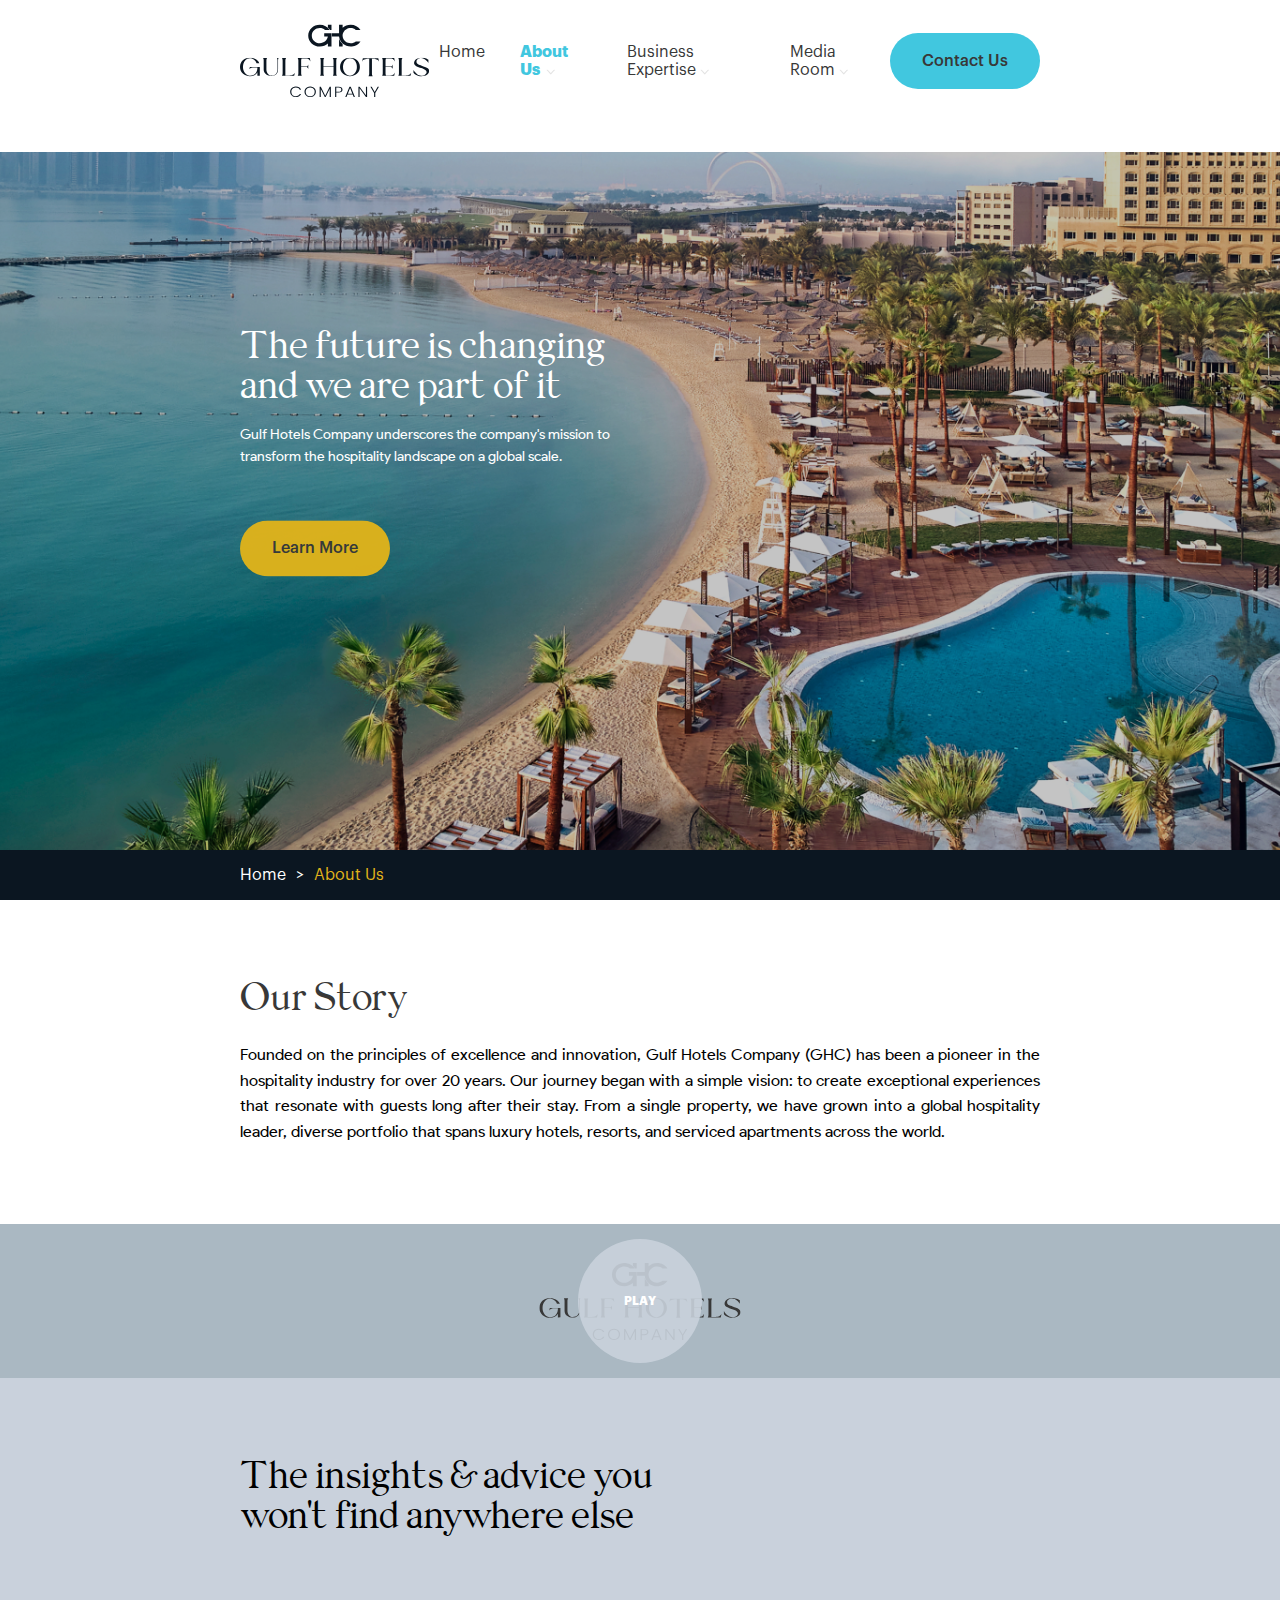
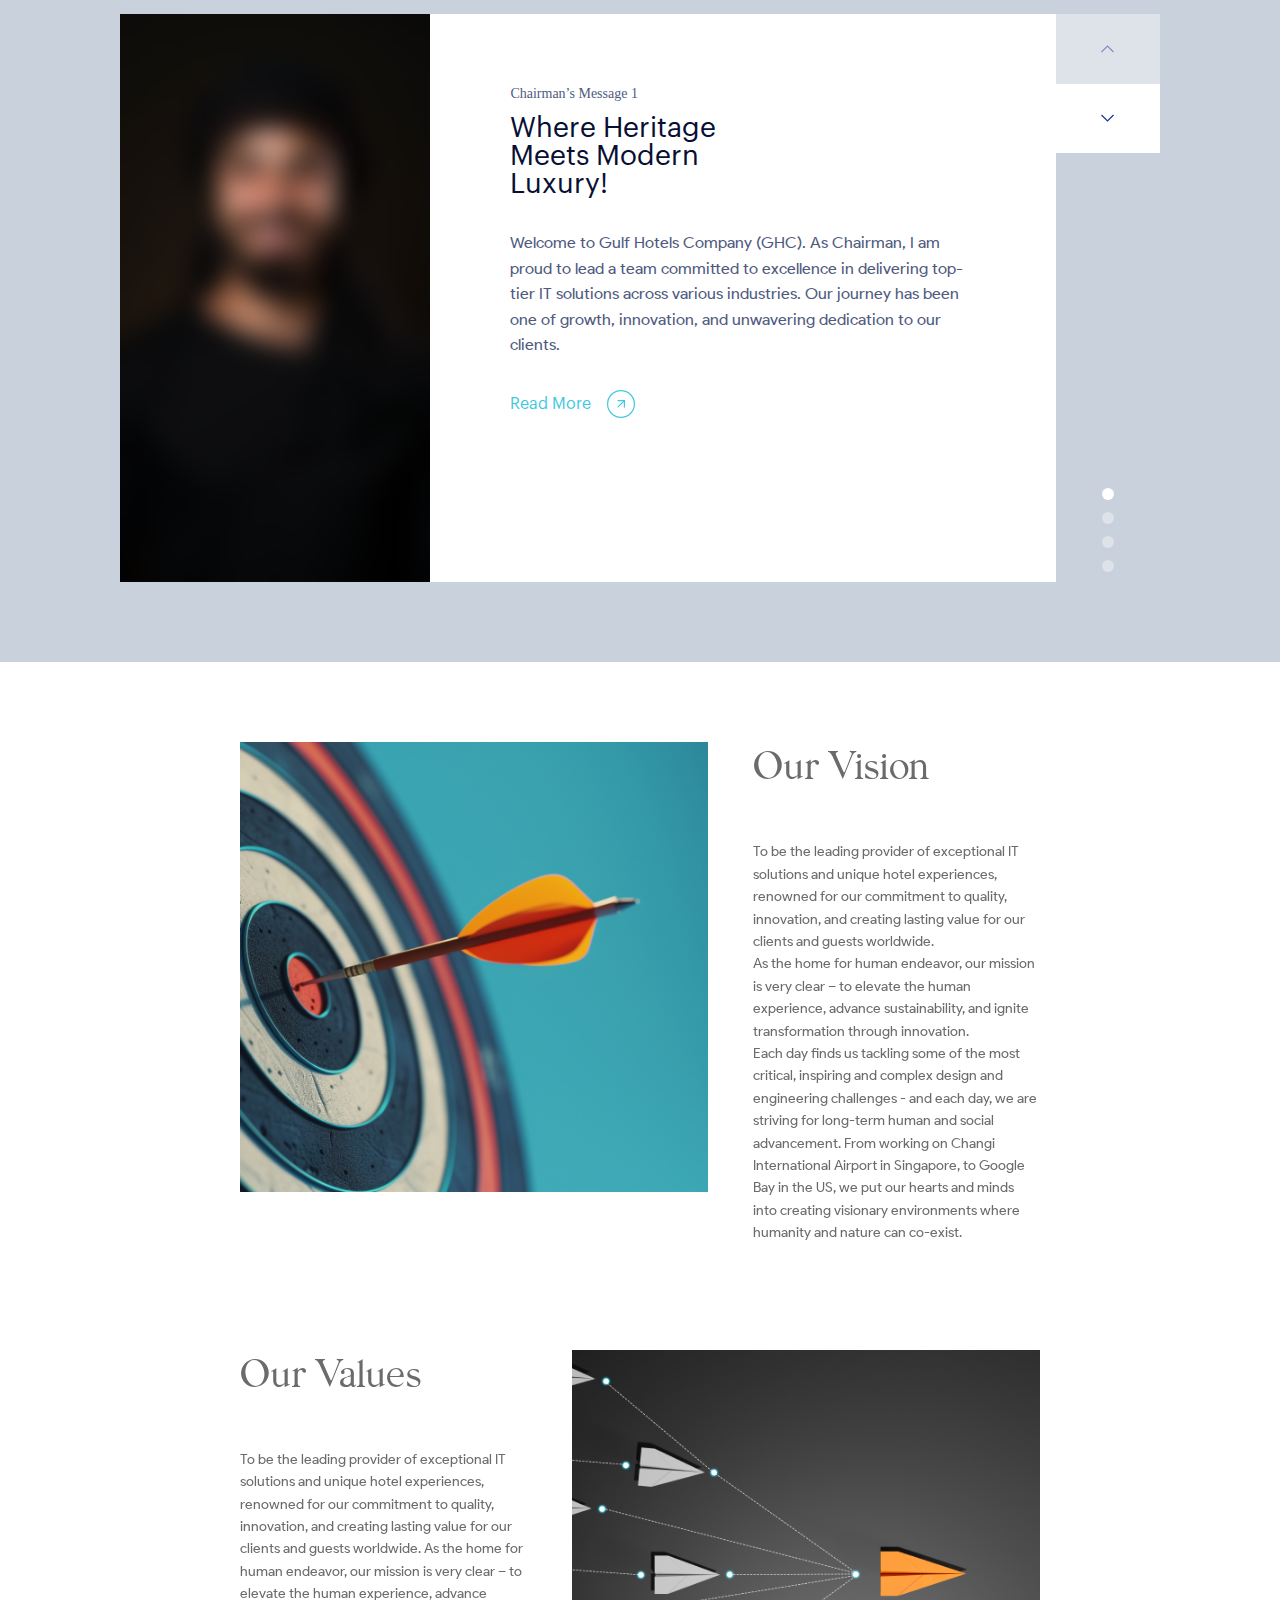
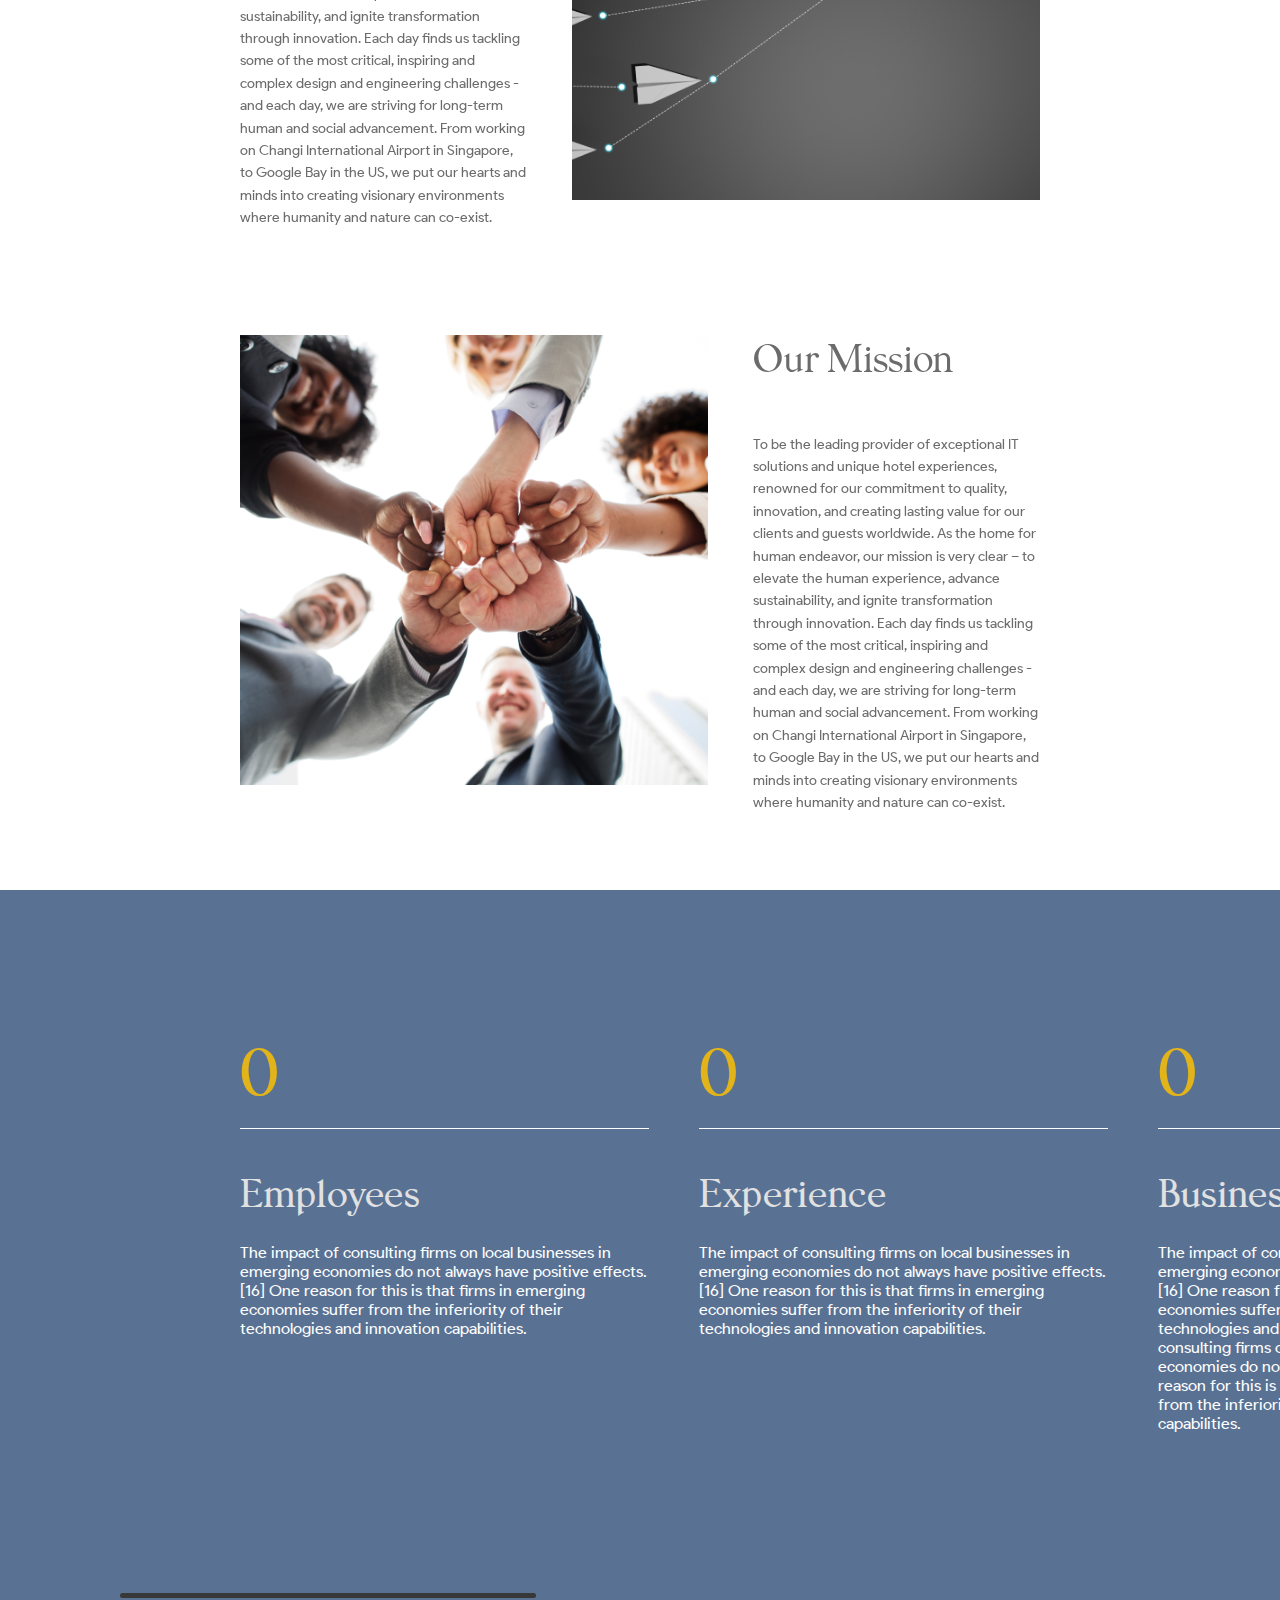
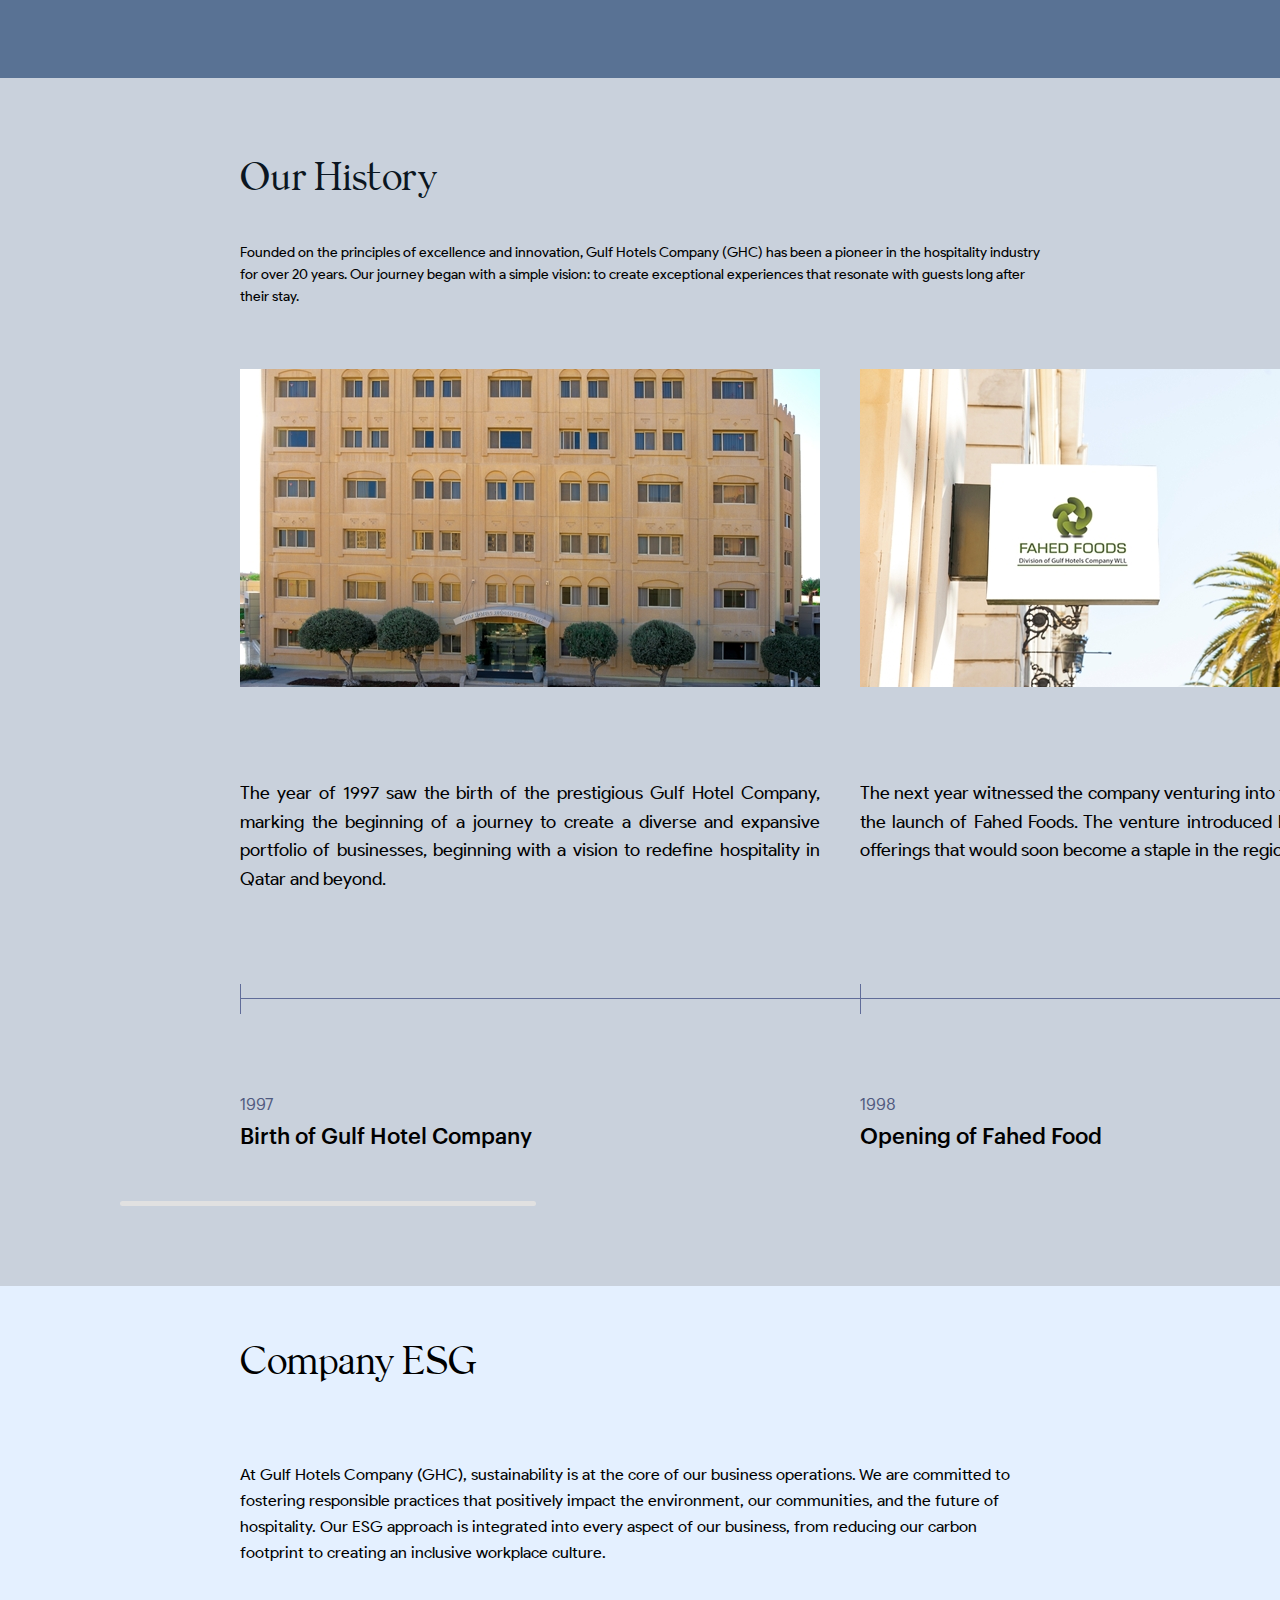
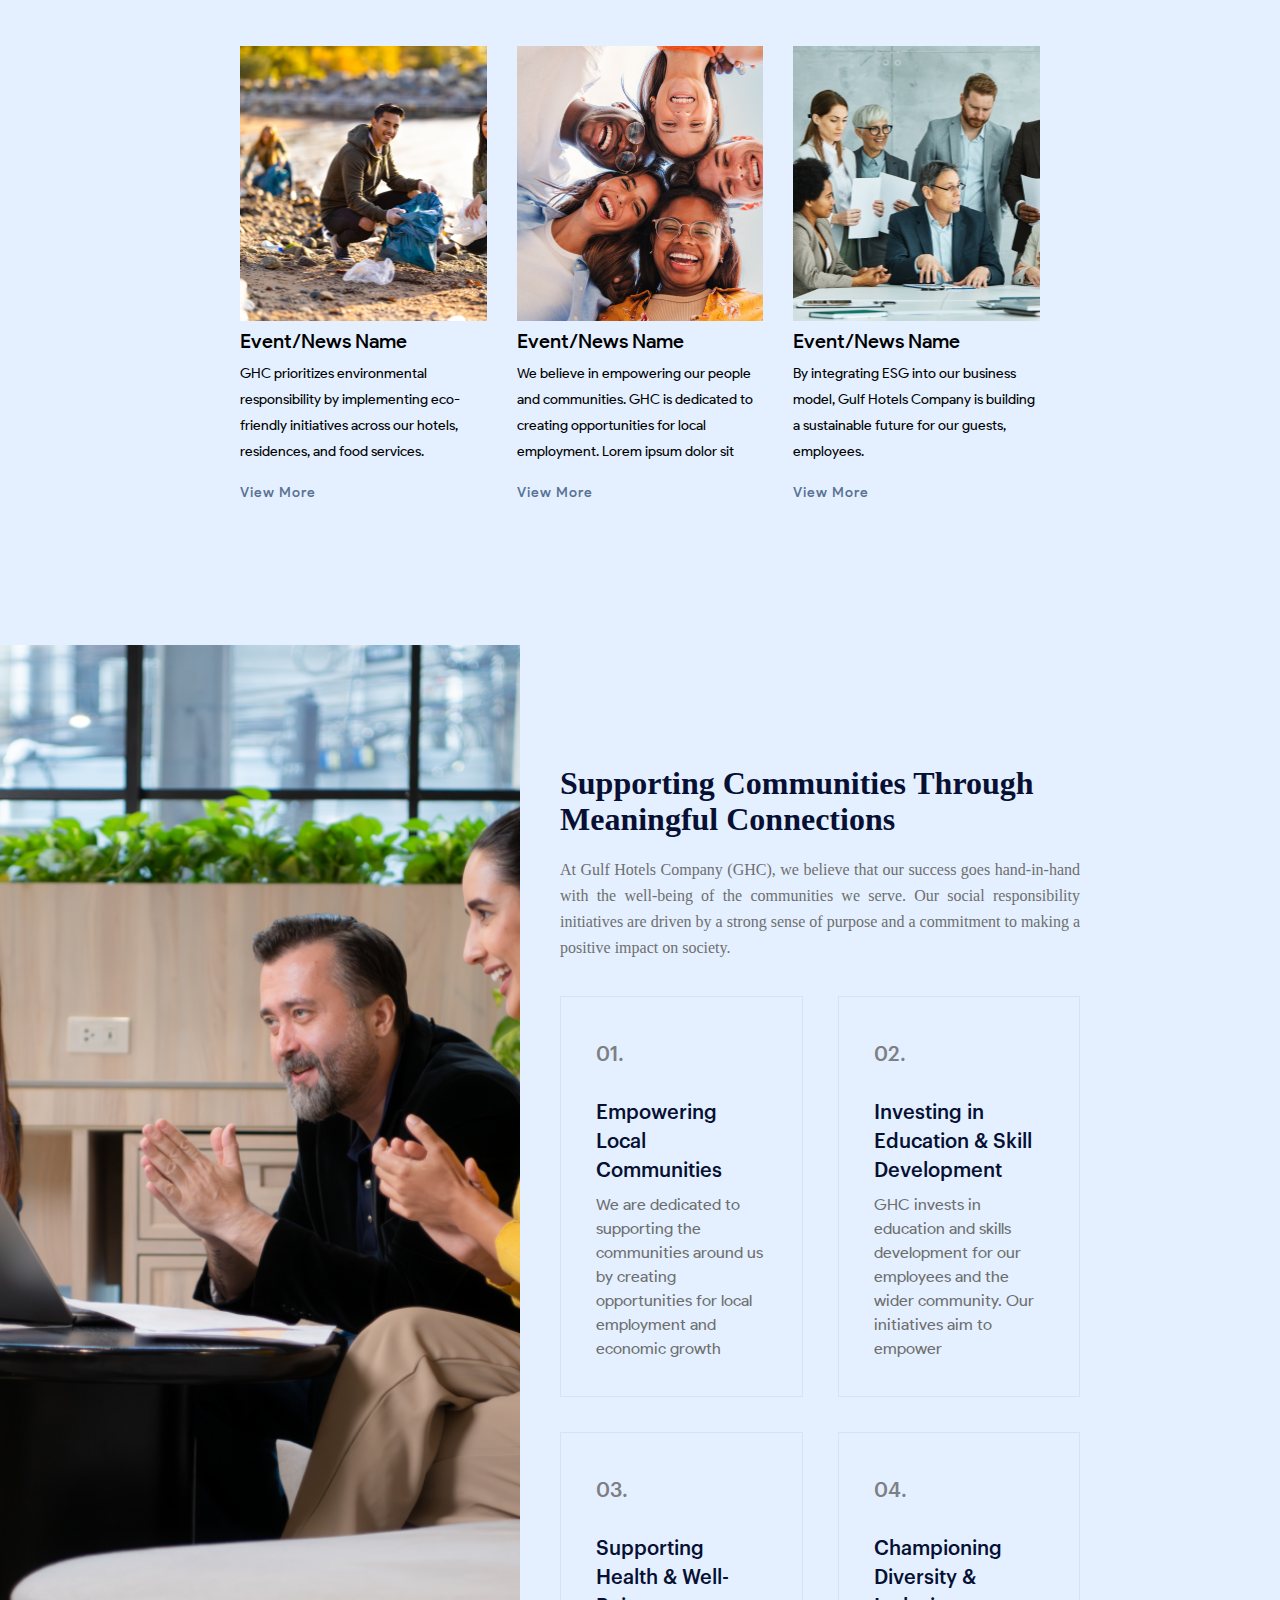
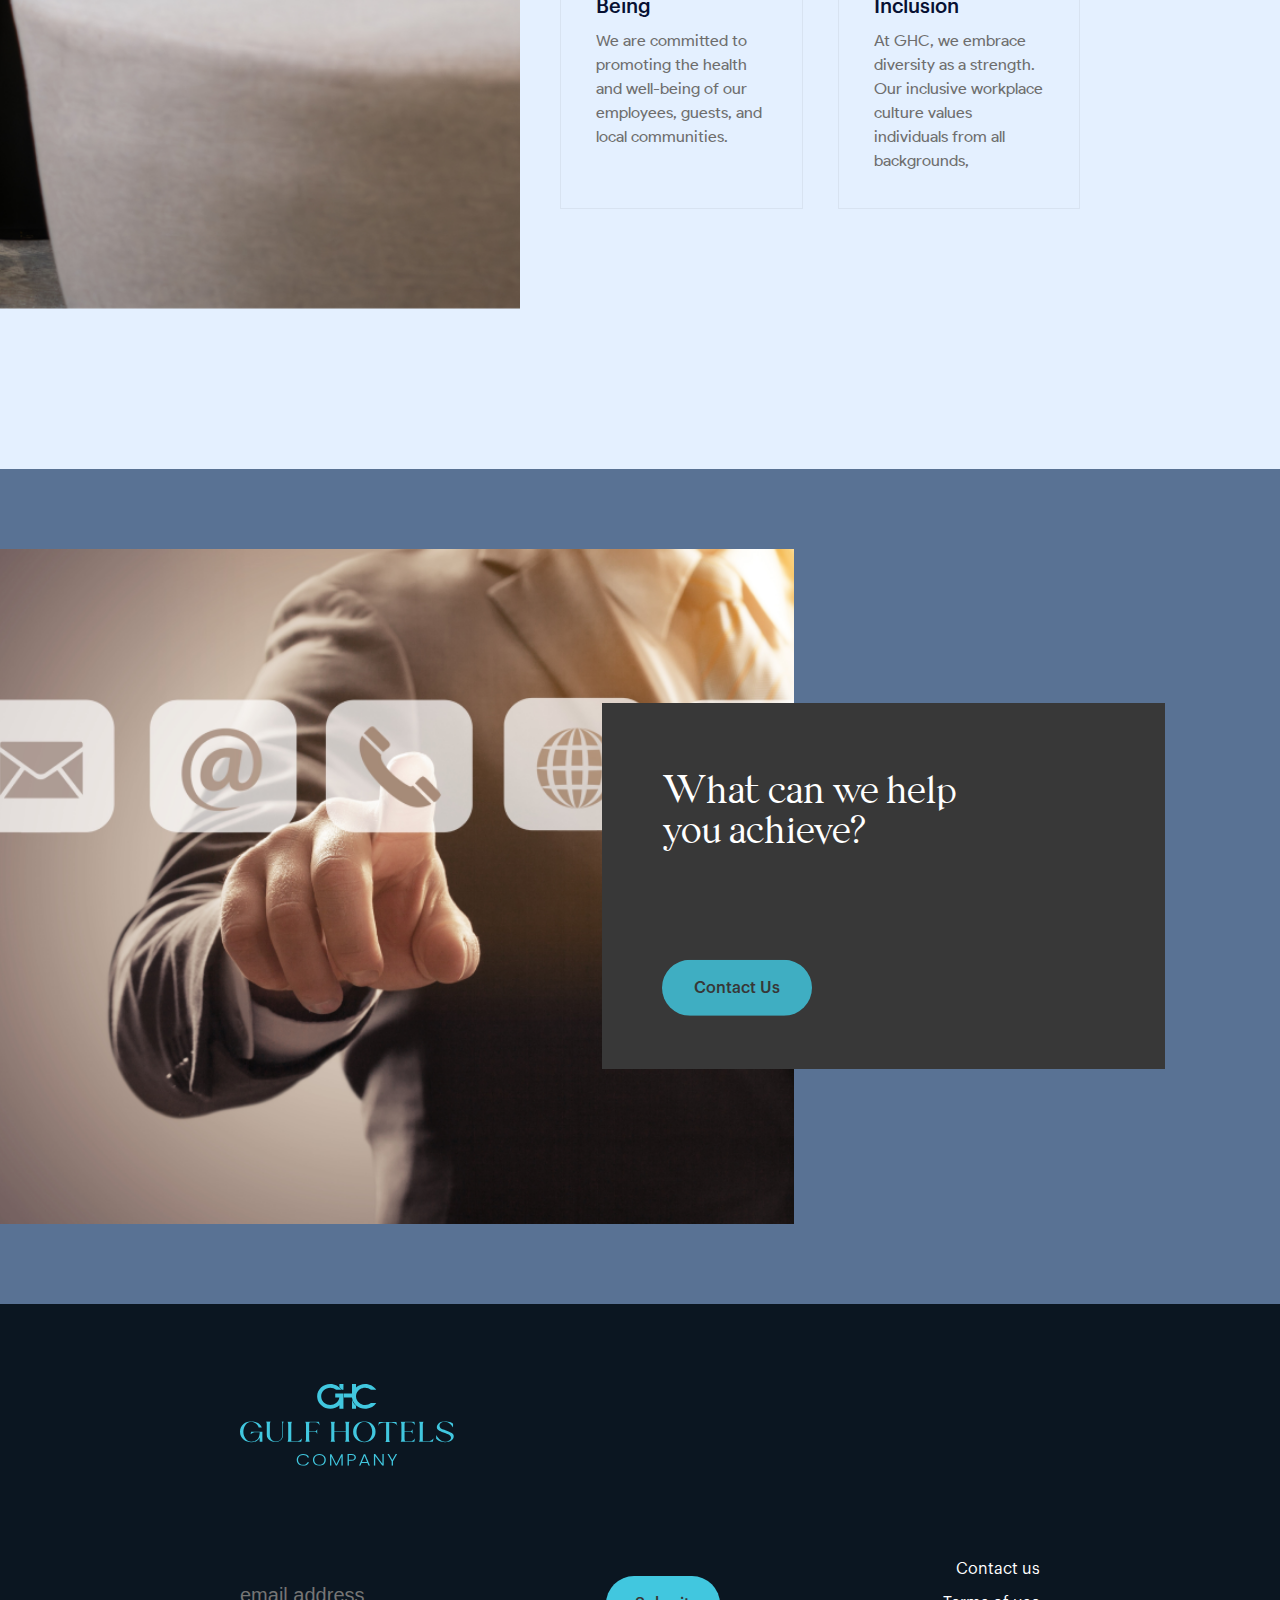
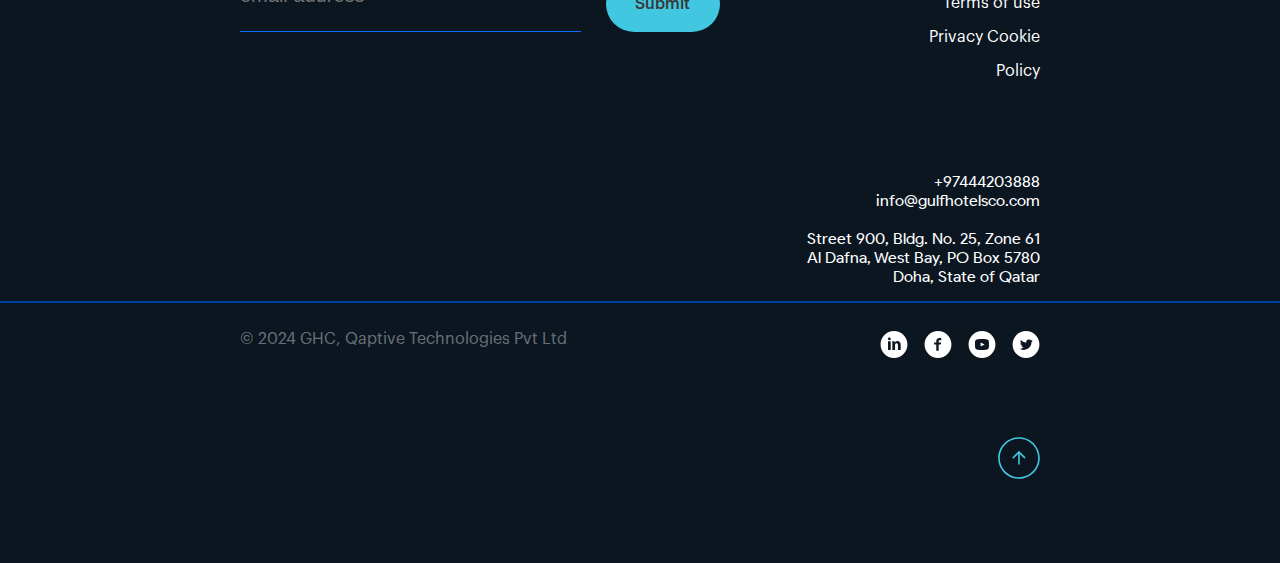
==== commit 9f9b5cbb: "Completed bugs" ====
--- a/about_us.html
+++ b/about_us.html
@@ -1039,6 +1039,539 @@
           </div>
         </div>
       </div>
+      <div class="drop-down-mobile">
+        <ul class="mobile-drop-down-items initial">
+          <a href="#">
+            <li class="mobile-drop-down-item mobile-drop-down-item-first">
+              <p>Home</p>
+            </li>
+          </a>
+          <a
+            href="javascript:void(0)"
+            onclick="openMobileNavBarItem('about_us_mobile')"
+          >
+            <li class="mobile-drop-down-item">
+              <p>About Us</p>
+              <img src="./res/svg/arrow_right.svg" alt="" />
+            </li>
+          </a>
+          <a
+            href="javascript:void(0)"
+            onclick="openMobileNavBarItem('bussiness_mobile')"
+          >
+            <li class="mobile-drop-down-item">
+              <p>Business Expertise</p>
+              <img src="./res/svg/arrow_right.svg" alt="" />
+            </li>
+          </a>
+          <a
+            href="javascript:void(0)"
+            onclick="openMobileNavBarItem('media_mobile')"
+          >
+            <li class="mobile-drop-down-item">
+              <p>Media Room</p>
+              <img src="./res/svg/arrow_right.svg" alt="" />
+            </li>
+          </a>
+          <a href="#">
+            <li class="mobile-drop-down-item">
+              <p>Contact Us</p>
+            </li>
+          </a>
+        </ul>
+        <div class="about-us-mobile mobile-list-items" id="about_us_mobile">
+          <div>
+            <div class="mobile-drop-heading-container">
+              <img
+                src="./res/svg/arrow_right.svg"
+                alt=""
+                class="image-reverse-x"
+                onclick="closeMobileNavBarItem('about_us_mobile')"
+              />
+              <h1>About Us</h1>
+            </div>
+            <p class="mobile-drop-paragraph">
+              Gulf Hotels Company underscores the company's mission to transform
+              the hospitality landscape on a global scale.
+            </p>
+            <a href="/about_us.html">
+              <div class="mobile-drop-down-learn-more">
+                <p>Learn More</p>
+                <img src="./res/svg/arrrow_diagonal.svg" alt="" />
+              </div>
+            </a>
+          </div>
+          <ul class="mobile-drop-down-items">
+            <a href="https://ghc-new-host.web.app/about_us.html#story_div">
+              <li class="mobile-drop-down-item mobile-drop-down-item-first">
+                <p>Our Story</p>
+              </li>
+            </a>
+            <a href="https://ghc-new-host.web.app/about_us.html#message_div">
+              <li class="mobile-drop-down-item">
+                <p>Messages</p>
+              </li>
+            </a>
+            <a
+              href="https://ghc-new-host.web.app/about_us.html#managers_members_team"
+            >
+              <li class="mobile-drop-down-item">
+                <p>Board of Directors</p>
+              </li>
+            </a>
+            <a
+              href="https://ghc-new-host.web.app/about_us.html#board_members_team"
+            >
+              <li class="mobile-drop-down-item">
+                <p>Board of Members</p>
+              </li>
+            </a>
+            <a href="https://ghc-new-host.web.app/about_us.html#vision_moral">
+              <li class="mobile-drop-down-item">
+                <p>Our Vision</p>
+              </li>
+            </a>
+            <a href="https://ghc-new-host.web.app/about_us.html#mission_moral">
+              <li class="mobile-drop-down-item">
+                <p>Our Mission</p>
+              </li>
+            </a>
+            <a href="https://ghc-new-host.web.app/about_us.html#values_moral">
+              <li class="mobile-drop-down-item">
+                <p>Our Value</p>
+              </li>
+            </a>
+            <a href="https://ghc-new-host.web.app/about_us.html#numbers_div">
+              <li class="mobile-drop-down-item">
+                <p>GHC in Numbers</p>
+              </li>
+            </a>
+            <a href="https://ghc-new-host.web.app/about_us.html#history_div">
+              <li class="mobile-drop-down-item">
+                <p>Our History</p>
+              </li>
+            </a>
+            <a href="https://ghc-new-host.web.app/about_us.html#esg_div">
+              <li class="mobile-drop-down-item">
+                <p>Company ESG</p>
+              </li>
+            </a>
+          </ul>
+        </div>
+        <div class="bussiness-mobile mobile-list-items" id="bussiness_mobile">
+          <div>
+            <div class="mobile-drop-heading-container">
+              <img
+                src="./res/svg/arrow_right.svg"
+                alt=""
+                class="image-reverse-x"
+                onclick="closeMobileNavBarItem('bussiness_mobile')"
+              />
+              <h1>Business Expertise</h1>
+            </div>
+            <p class="mobile-drop-paragraph">
+              Gulf Hotels Company underscores the company's mission to transform
+              the hospitality landscape on a global scale.
+            </p>
+            <a href="/streams_og.html">
+              <div class="mobile-drop-down-learn-more">
+                <p>Learn More</p>
+                <img src="./res/svg/arrrow_diagonal.svg" alt="" />
+              </div>
+            </a>
+          </div>
+          <ul class="mobile-drop-down-items">
+            <a
+              href="javascript:void(0)"
+              onclick="openMobileNavBarItem('hotels_mobile')"
+            >
+              <li class="mobile-drop-down-item mobile-drop-down-item-first">
+                <p>Hotels, Residences, and Villas</p>
+                <img src="./res/svg/arrow_right.svg" alt="" />
+              </li>
+            </a>
+            <a
+              href="javascript:void(0)"
+              onclick="openMobileNavBarItem('furnished_mobile')"
+            >
+              <li class="mobile-drop-down-item">
+                <p>Furnished Apartments</p>
+                <img src="./res/svg/arrow_right.svg" alt="" />
+              </li>
+            </a>
+            <a
+              href="javascript:void(0)"
+              onclick="openMobileNavBarItem('food_mobile')"
+            >
+              <li class="mobile-drop-down-item">
+                <p>Food & Beverages</p>
+                <img src="./res/svg/arrow_right.svg" alt="" />
+              </li>
+            </a>
+            <a
+              href="javascript:void(0)"
+              onclick="openMobileNavBarItem('eatery_mobile')"
+            >
+              <li class="mobile-drop-down-item">
+                <p>Eatery and Dining Establishment</p>
+                <img src="./res/svg/arrow_right.svg" alt="" />
+              </li>
+            </a>
+            <a
+              href="javascript:void(0)"
+              onclick="openMobileNavBarItem('leisure_mobile')"
+            >
+              <li class="mobile-drop-down-item">
+                <p>Leisure and Amusement Complex</p>
+                <img src="./res/svg/arrow_right.svg" alt="" />
+              </li>
+            </a>
+          </ul>
+        </div>
+        <div class="media-mobile mobile-list-items" id="media_mobile">
+          <div>
+            <div class="mobile-drop-heading-container">
+              <img
+                src="./res/svg/arrow_right.svg"
+                alt=""
+                class="image-reverse-x"
+                onclick="closeMobileNavBarItem('media_mobile')"
+              />
+              <h1>Media Room</h1>
+            </div>
+            <p class="mobile-drop-paragraph">
+              Gulf Hotels Company underscores the company's mission to transform
+              the hospitality landscape on a global scale.
+            </p>
+            <a href="/awards.html">
+              <div class="mobile-drop-down-learn-more">
+                <p>Learn More</p>
+                <img src="./res/svg/arrrow_diagonal.svg" alt="" />
+              </div>
+            </a>
+          </div>
+          <ul class="mobile-drop-down-items">
+            <a
+              href="javascript:void(0)"
+              onclick="openMobileNavBarItem('events_mobile')"
+            >
+              <li class="mobile-drop-down-item mobile-drop-down-item-first">
+                <p>Organised Events</p>
+                <img src="./res/svg/arrow_right.svg" alt="" />
+              </li>
+            </a>
+            <a
+              href="javascript:void(0)"
+              onclick="openMobileNavBarItem('awards_mobile')"
+            >
+              <li class="mobile-drop-down-item">
+                <p>Awards</p>
+                <img src="./res/svg/arrow_right.svg" alt="" />
+              </li>
+            </a>
+          </ul>
+        </div>
+        <div class="hotels-mobile mobile-list-items" id="hotels_mobile">
+          <div>
+            <div class="mobile-drop-heading-container">
+              <img
+                src="./res/svg/arrow_right.svg"
+                alt=""
+                class="image-reverse-x"
+                onclick="closeMobileNavBarItem('hotels_mobile')"
+              />
+              <h1>Media Room</h1>
+            </div>
+            <p class="mobile-drop-paragraph">
+              Gulf Hotels Company underscores the company's mission to transform
+              the hospitality landscape on a global scale.
+            </p>
+            <a href="/streams_og.html">
+              <div class="mobile-drop-down-learn-more">
+                <p>Learn More</p>
+                <img src="./res/svg/arrrow_diagonal.svg" alt="" />
+              </div>
+            </a>
+          </div>
+          <ul class="mobile-drop-down-items">
+            <a href="/streams_og.html">
+              <li class="mobile-drop-down-item mobile-drop-down-item-first">
+                <p>InterContinental Doha Beach Hotel & Spa</p>
+              </li>
+            </a>
+            <a href="/streams_og.html">
+              <li class="mobile-drop-down-item">
+                <p>InterContinental Doha Residences</p>
+              </li>
+            </a>
+          </ul>
+        </div>
+        <div class="furnished-mobile mobile-list-items" id="furnished_mobile">
+          <div>
+            <div class="mobile-drop-heading-container">
+              <img
+                src="./res/svg/arrow_right.svg"
+                alt=""
+                class="image-reverse-x"
+                onclick="closeMobileNavBarItem('furnished_mobile')"
+              />
+              <h1>Media Room</h1>
+            </div>
+            <p class="mobile-drop-paragraph">
+              Gulf Hotels Company underscores the company's mission to transform
+              the hospitality landscape on a global scale.
+            </p>
+            <a href="/awards.html">
+              <div class="mobile-drop-down-learn-more">
+                <p>Learn More</p>
+                <img src="./res/svg/arrrow_diagonal.svg" alt="" />
+              </div>
+            </a>
+          </div>
+          <ul class="mobile-drop-down-items">
+            <a href="/streams_og.html">
+              <li class="mobile-drop-down-item mobile-drop-down-item-first">
+                <p>Gulf Hotels Residences & Suites</p>
+              </li>
+            </a>
+          </ul>
+        </div>
+        <div class="food-mobile mobile-list-items" id="food_mobile">
+          <div>
+            <div class="mobile-drop-heading-container">
+              <img
+                src="./res/svg/arrow_right.svg"
+                alt=""
+                class="image-reverse-x"
+                onclick="closeMobileNavBarItem('food_mobile')"
+              />
+              <h1>Media Room</h1>
+            </div>
+            <p class="mobile-drop-paragraph">
+              Gulf Hotels Company underscores the company's mission to transform
+              the hospitality landscape on a global scale.
+            </p>
+            <a href="/awards.html">
+              <div class="mobile-drop-down-learn-more">
+                <p>Learn More</p>
+                <img src="./res/svg/arrrow_diagonal.svg" alt="" />
+              </div>
+            </a>
+          </div>
+          <ul class="mobile-drop-down-items">
+            <a href="/streams_og.html">
+              <li class="mobile-drop-down-item mobile-drop-down-item-first">
+                <p>Fahed Foods</p>
+              </li>
+            </a>
+          </ul>
+        </div>
+        <div class="eatery-mobile mobile-list-items" id="eatery_mobile">
+          <div>
+            <div class="mobile-drop-heading-container">
+              <img
+                src="./res/svg/arrow_right.svg"
+                alt=""
+                class="image-reverse-x"
+                onclick="closeMobileNavBarItem('eatery_mobile')"
+              />
+              <h1>Media Room</h1>
+            </div>
+            <p class="mobile-drop-paragraph">
+              Gulf Hotels Company underscores the company's mission to transform
+              the hospitality landscape on a global scale.
+            </p>
+            <a href="/awards.html">
+              <div class="mobile-drop-down-learn-more">
+                <p>Learn More</p>
+                <img src="./res/svg/arrrow_diagonal.svg" alt="" />
+              </div>
+            </a>
+          </div>
+          <ul class="mobile-drop-down-items">
+            <a href="/streams_og.html">
+              <li class="mobile-drop-down-item mobile-drop-down-item-first">
+                <p>NAC (North Audley Cantine)</p>
+              </li>
+            </a>
+            <a href="/streams_og.html">
+              <li class="mobile-drop-down-item">
+                <p>Feryah Pastry House</p>
+              </li>
+            </a>
+            <a href="/streams_og.html">
+              <li class="mobile-drop-down-item mobile-drop-down-item-first">
+                <p>Tawlt Beirut Restaurant</p>
+              </li>
+            </a>
+            <a href="/streams_og.html">
+              <li class="mobile-drop-down-item">
+                <p>Fino Pizza</p>
+              </li>
+            </a>
+            <a href="/streams_og.html">
+              <li class="mobile-drop-down-item">
+                <p>Hungry Human</p>
+              </li>
+            </a>
+          </ul>
+        </div>
+        <div class="leisure-mobile mobile-list-items" id="leisure_mobile">
+          <div>
+            <div class="mobile-drop-heading-container">
+              <img
+                src="./res/svg/arrow_right.svg"
+                alt=""
+                class="image-reverse-x"
+                onclick="closeMobileNavBarItem('leisure_mobile')"
+              />
+              <h1>Media Room</h1>
+            </div>
+            <p class="mobile-drop-paragraph">
+              Gulf Hotels Company underscores the company's mission to transform
+              the hospitality landscape on a global scale.
+            </p>
+            <a href="/awards.html">
+              <div class="mobile-drop-down-learn-more">
+                <p>Learn More</p>
+                <img src="./res/svg/arrrow_diagonal.svg" alt="" />
+              </div>
+            </a>
+          </div>
+          <ul class="mobile-drop-down-items">
+            <a href="/streams_og.html">
+              <li class="mobile-drop-down-item mobile-drop-down-item-first">
+                <p>900 Park</p>
+              </li>
+            </a>
+          </ul>
+        </div>
+        <div class="events-mobile mobile-list-items" id="events_mobile">
+          <div>
+            <div class="mobile-drop-heading-container">
+              <img
+                src="./res/svg/arrow_right.svg"
+                alt=""
+                class="image-reverse-x"
+                onclick="closeMobileNavBarItem('events_mobile')"
+              />
+              <h1>Media Room</h1>
+            </div>
+            <p class="mobile-drop-paragraph">
+              Gulf Hotels Company underscores the company's mission to transform
+              the hospitality landscape on a global scale.
+            </p>
+            <a href="/awards.html">
+              <div class="mobile-drop-down-learn-more">
+                <p>Learn More</p>
+                <img src="./res/svg/arrrow_diagonal.svg" alt="" />
+              </div>
+            </a>
+          </div>
+          <ul class="mobile-drop-down-items">
+            <a href="/event_list.html">
+              <li class="mobile-drop-down-item mobile-drop-down-item-first">
+                <p>Pick Your Team</p>
+              </li>
+            </a>
+            <a href="/event_list.html">
+              <li class="mobile-drop-down-item">
+                <p>New Year New Wins</p>
+              </li>
+            </a>
+            <a href="/event_list.html">
+              <li class="mobile-drop-down-item">
+                <p>Arcade Games</p>
+              </li>
+            </a>
+            <a href="/event_list.html">
+              <li class="mobile-drop-down-item">
+                <p>Carnival Games</p>
+              </li>
+            </a>
+          </ul>
+        </div>
+        <div class="awards-mobile mobile-list-items" id="awards_mobile">
+          <div>
+            <div class="mobile-drop-heading-container">
+              <img
+                src="./res/svg/arrow_right.svg"
+                alt=""
+                class="image-reverse-x"
+                onclick="closeMobileNavBarItem('awards_mobile')"
+              />
+              <h1>Media Room</h1>
+            </div>
+            <p class="mobile-drop-paragraph">
+              Gulf Hotels Company underscores the company's mission to transform
+              the hospitality landscape on a global scale.
+            </p>
+            <a href="/awards.html">
+              <div class="mobile-drop-down-learn-more">
+                <p>Learn More</p>
+                <img src="./res/svg/arrrow_diagonal.svg" alt="" />
+              </div>
+            </a>
+          </div>
+          <ul class="mobile-drop-down-items">
+            <a href="awards.html">
+              <li class="mobile-drop-down-item mobile-drop-down-item-first">
+                <p>Qatar Tourism</p>
+              </li>
+            </a>
+            <a href="awards.html">
+              <li class="mobile-drop-down-item">
+                <p>Hotels.com</p>
+              </li>
+            </a>
+            <a href="awards.html">
+              <li class="mobile-drop-down-item">
+                <p>Fact.com</p>
+              </li>
+            </a>
+            <a href="awards.html">
+              <li class="mobile-drop-down-item">
+                <p>Booking.com</p>
+              </li>
+            </a>
+            <a href="awards.html">
+              <li class="mobile-drop-down-item">
+                <p>Ohlala Spa & Wellness</p>
+              </li>
+            </a>
+            <a href="awards.html">
+              <li class="mobile-drop-down-item">
+                <p>World Luxury Restaurant</p>
+              </li>
+            </a>
+            <a href="awards.html">
+              <li class="mobile-drop-down-item">
+                <p>World Travel</p>
+              </li>
+            </a>
+            <a href="awards.html">
+              <li class="mobile-drop-down-item">
+                <p>Qatar Choice</p>
+              </li>
+            </a>
+            <a href="awards.html">
+              <li class="mobile-drop-down-item">
+                <p>Hotilier</p>
+              </li>
+            </a>
+            <a href="awards.html">
+              <li class="mobile-drop-down-item">
+                <p>Timeout Doha Restaurant</p>
+              </li>
+            </a>
+            <a href="awards.html">
+              <li class="mobile-drop-down-item">
+                <p>Michelin</p>
+              </li>
+            </a>
+          </ul>
+        </div>
+      </div>
     </section>
     <section class="main">
       <div class="hero-slider" data-carousel>
--- a/style/about_us.css
+++ b/style/about_us.css
@@ -2068,3 +2068,106 @@
     width: 100%;
   }
 }
+
+/* MOBILE */
+
+.drop-down-mobile {
+  height: calc(100vh);
+  width: calc(100% + 480px);
+  background-color: #597294;
+}
+
+@media only screen and (max-width: 1024px) {
+  .drop-down-mobile {
+    width: calc(100% + 180px);
+  }
+}
+
+@media only screen and (max-width: 767px) {
+  .drop-down-mobile {
+    width: calc(100% + 90px);
+  }
+}
+
+
+.mobile-drop-down-items {
+  position: absolute;
+  width: 100%;
+  z-index: 2;
+  overflow-y: scroll;
+}
+
+.mobile-drop-down-item {
+  display: flex;
+  justify-content: space-between;
+  padding: 20px;
+  border-top: white solid 1px;
+}
+
+.mobile-drop-down-item-first {
+  border-top: none;
+}
+
+.mobile-list-items {
+  position: absolute;
+  background-color: #597294;
+  width: 100%;
+  z-index: 4;
+  height: inherit;
+  color: white;
+  transform: translateX(-100%);
+}
+
+.about-us-mobile,
+.bussiness-mobile,
+.media-mobile {
+  z-index: 3;
+}
+
+.image-reverse-x {
+  transform: rotate(180deg);
+}
+
+.mobile-drop-heading-container {
+  display: flex;
+  gap: 20px;
+  margin: 20px;
+}
+
+.mobile-drop-heading-container > h1 {
+  font-size: 1.375rem;
+  font-weight: 400;
+  color: white;
+}
+
+.mobile-drop-paragraph {
+  margin-left: 20px;
+  margin-right: 20px;
+  margin-bottom: 10px;
+}
+
+.mobile-drop-down-learn-more {
+  margin-left: 20px;
+  margin-right: 20px;
+  display: flex;
+  gap: 10px;
+  margin-bottom: 10px;
+}
+
+.mobile-drop-down-items.initial {
+  height: 0;
+  transition: height ease 2s;
+}
+
+.drop-down-mobile {
+  height: 0;
+  transition: height ease 2s;
+}
+
+.mobile-drop-down-items.active {
+  height: 100vh;
+}
+
+.drop-down-mobile.active {
+  height: 100vh;
+}
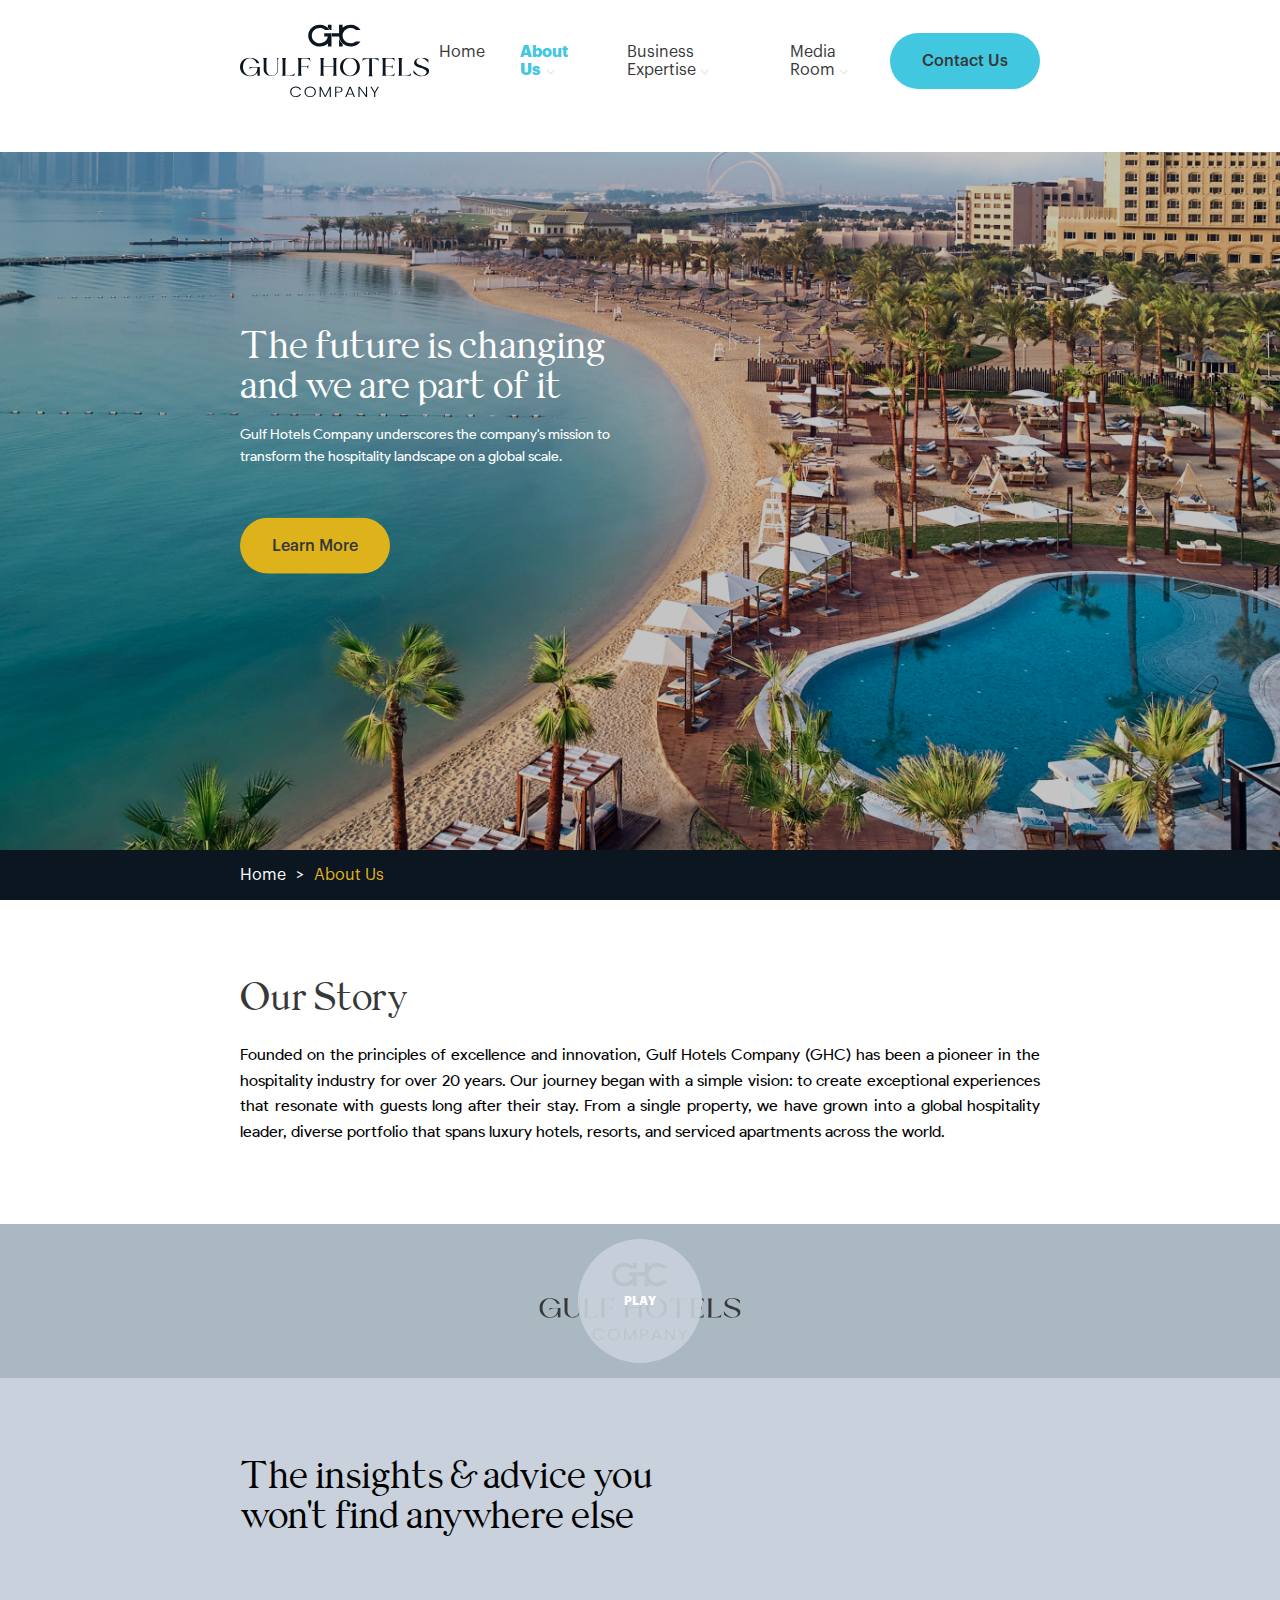
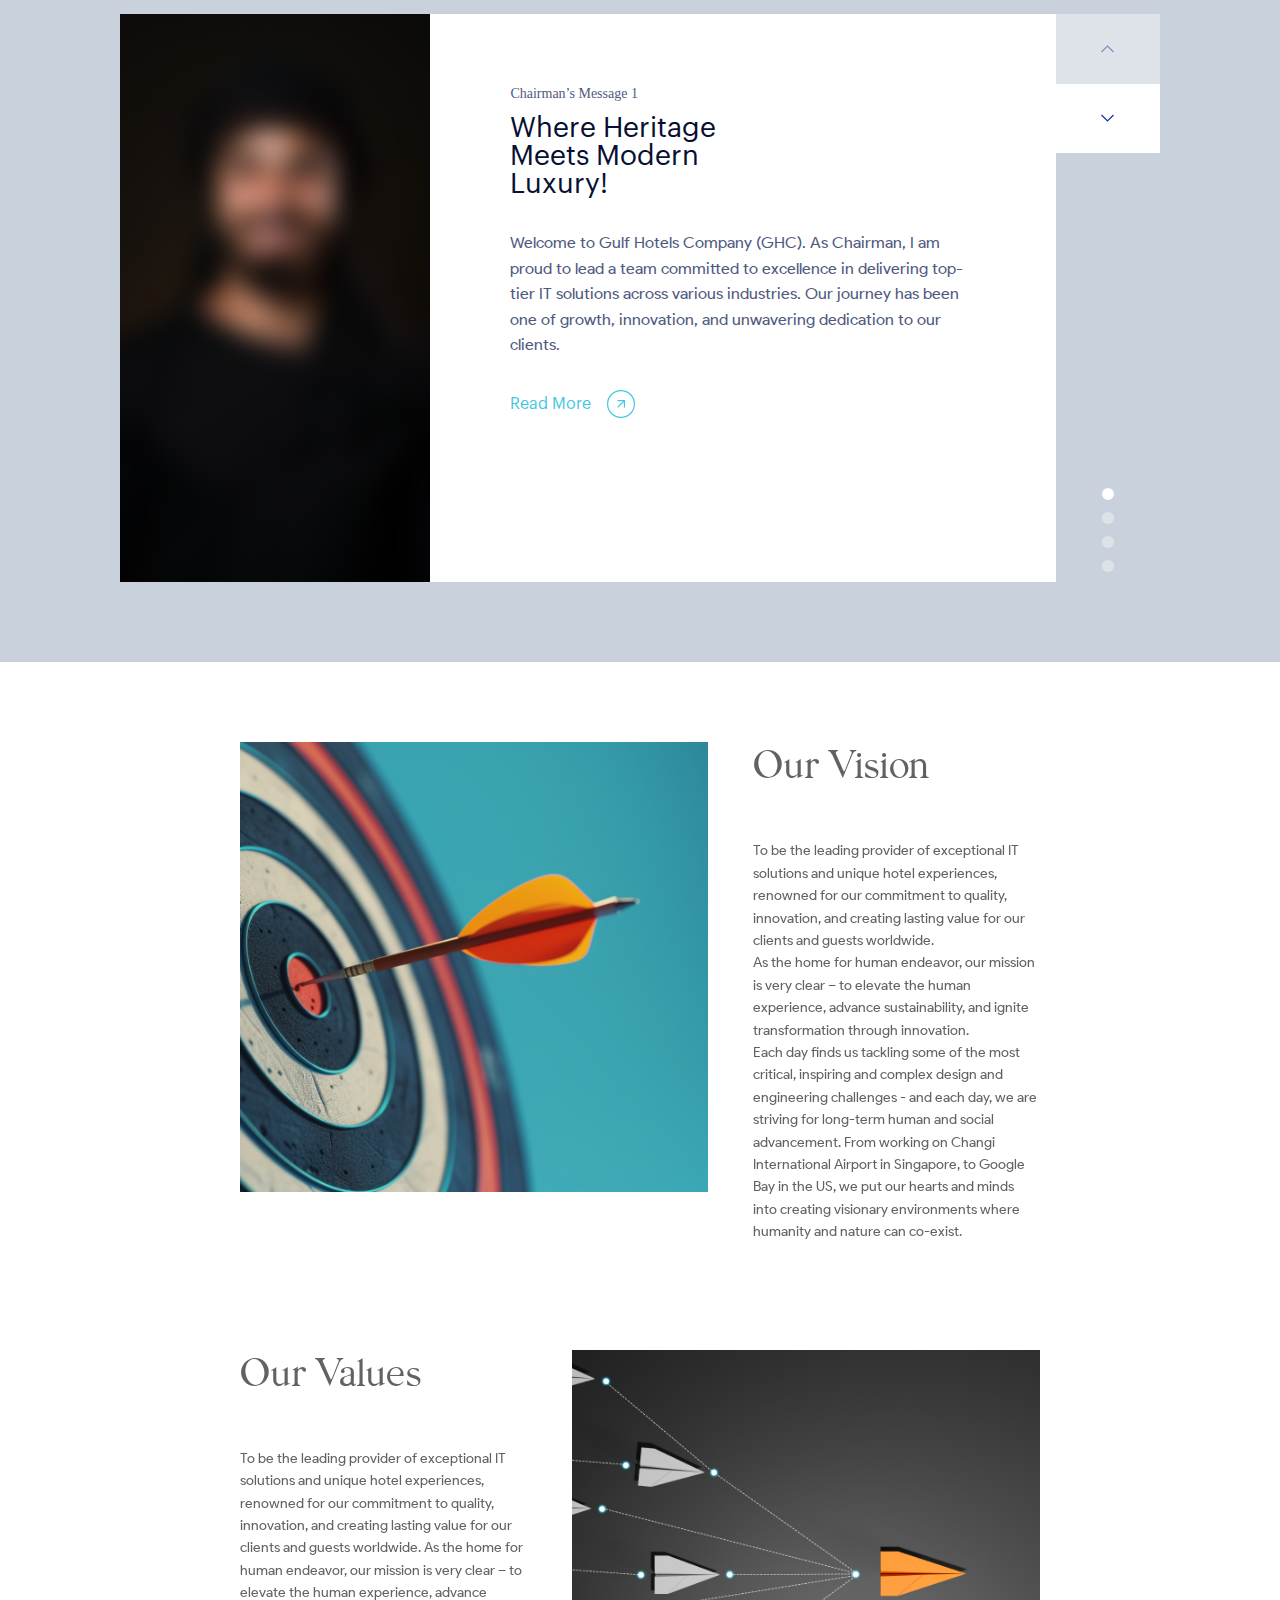
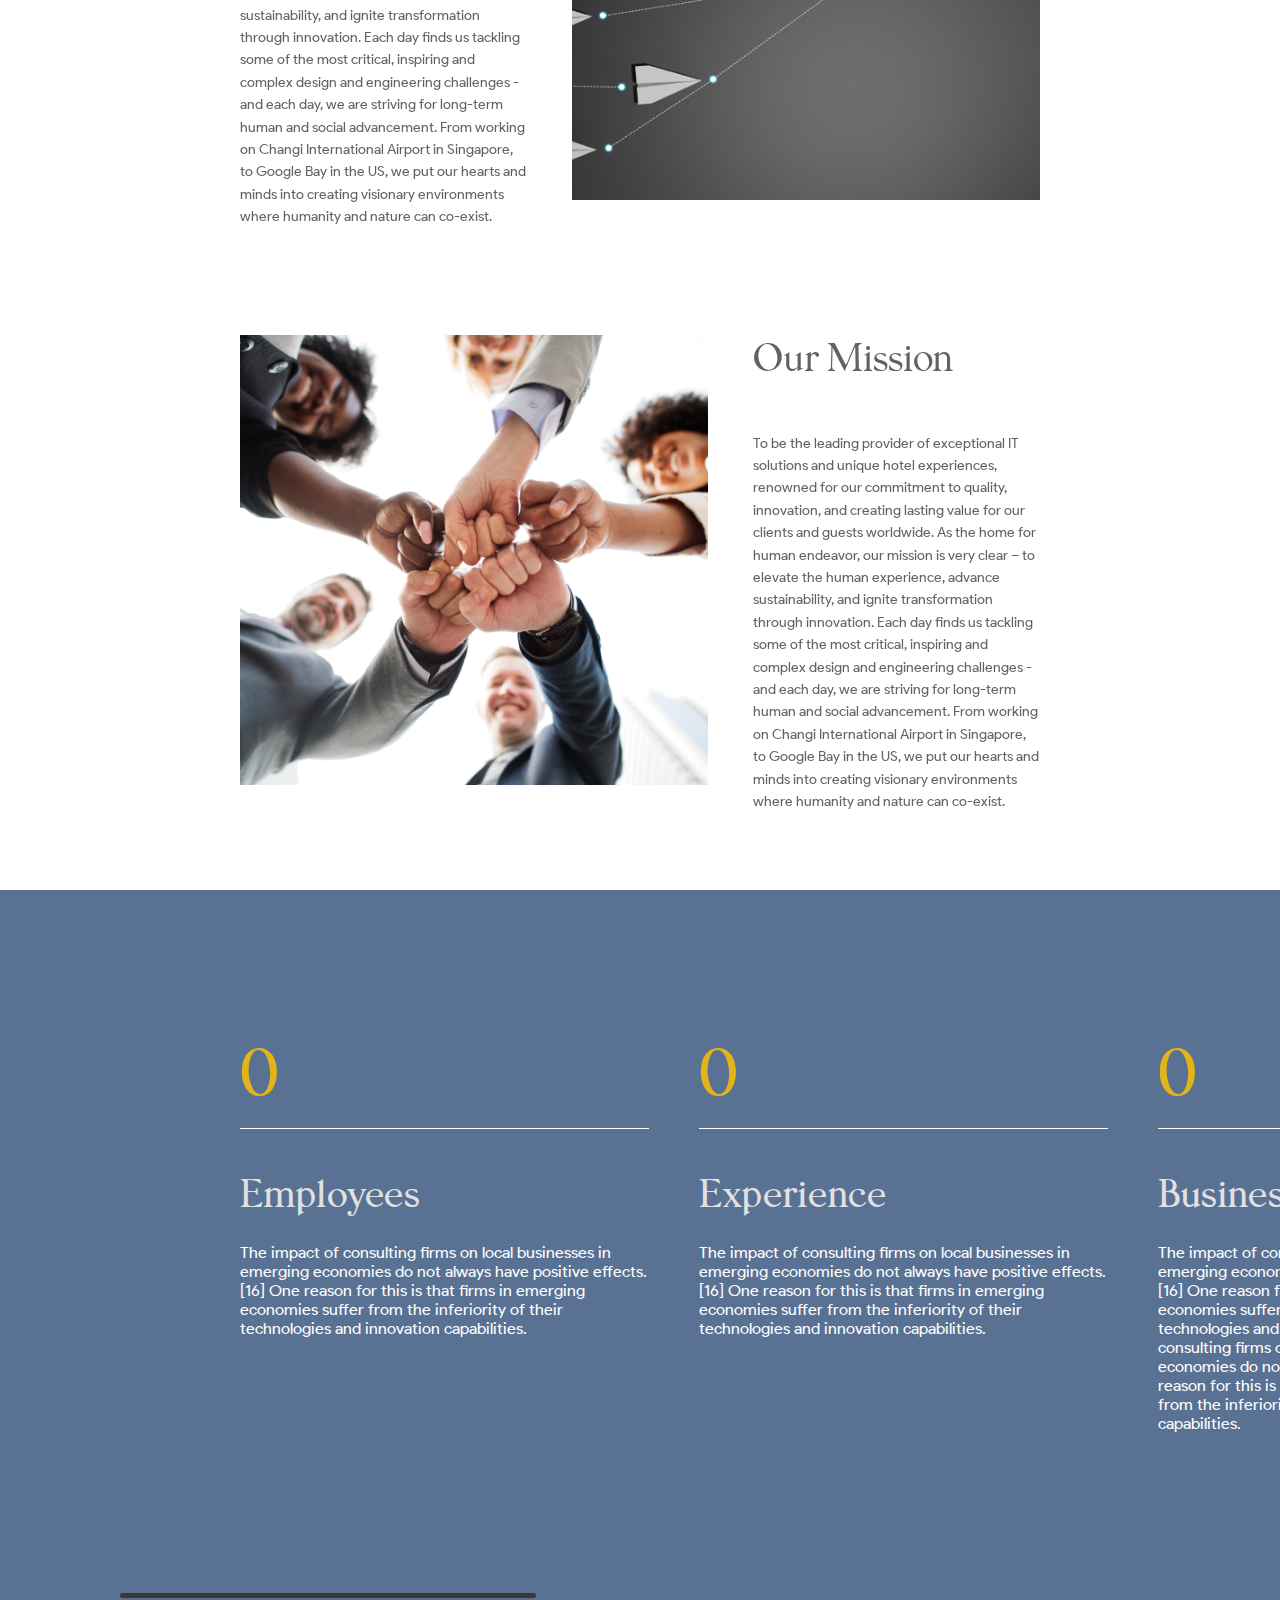
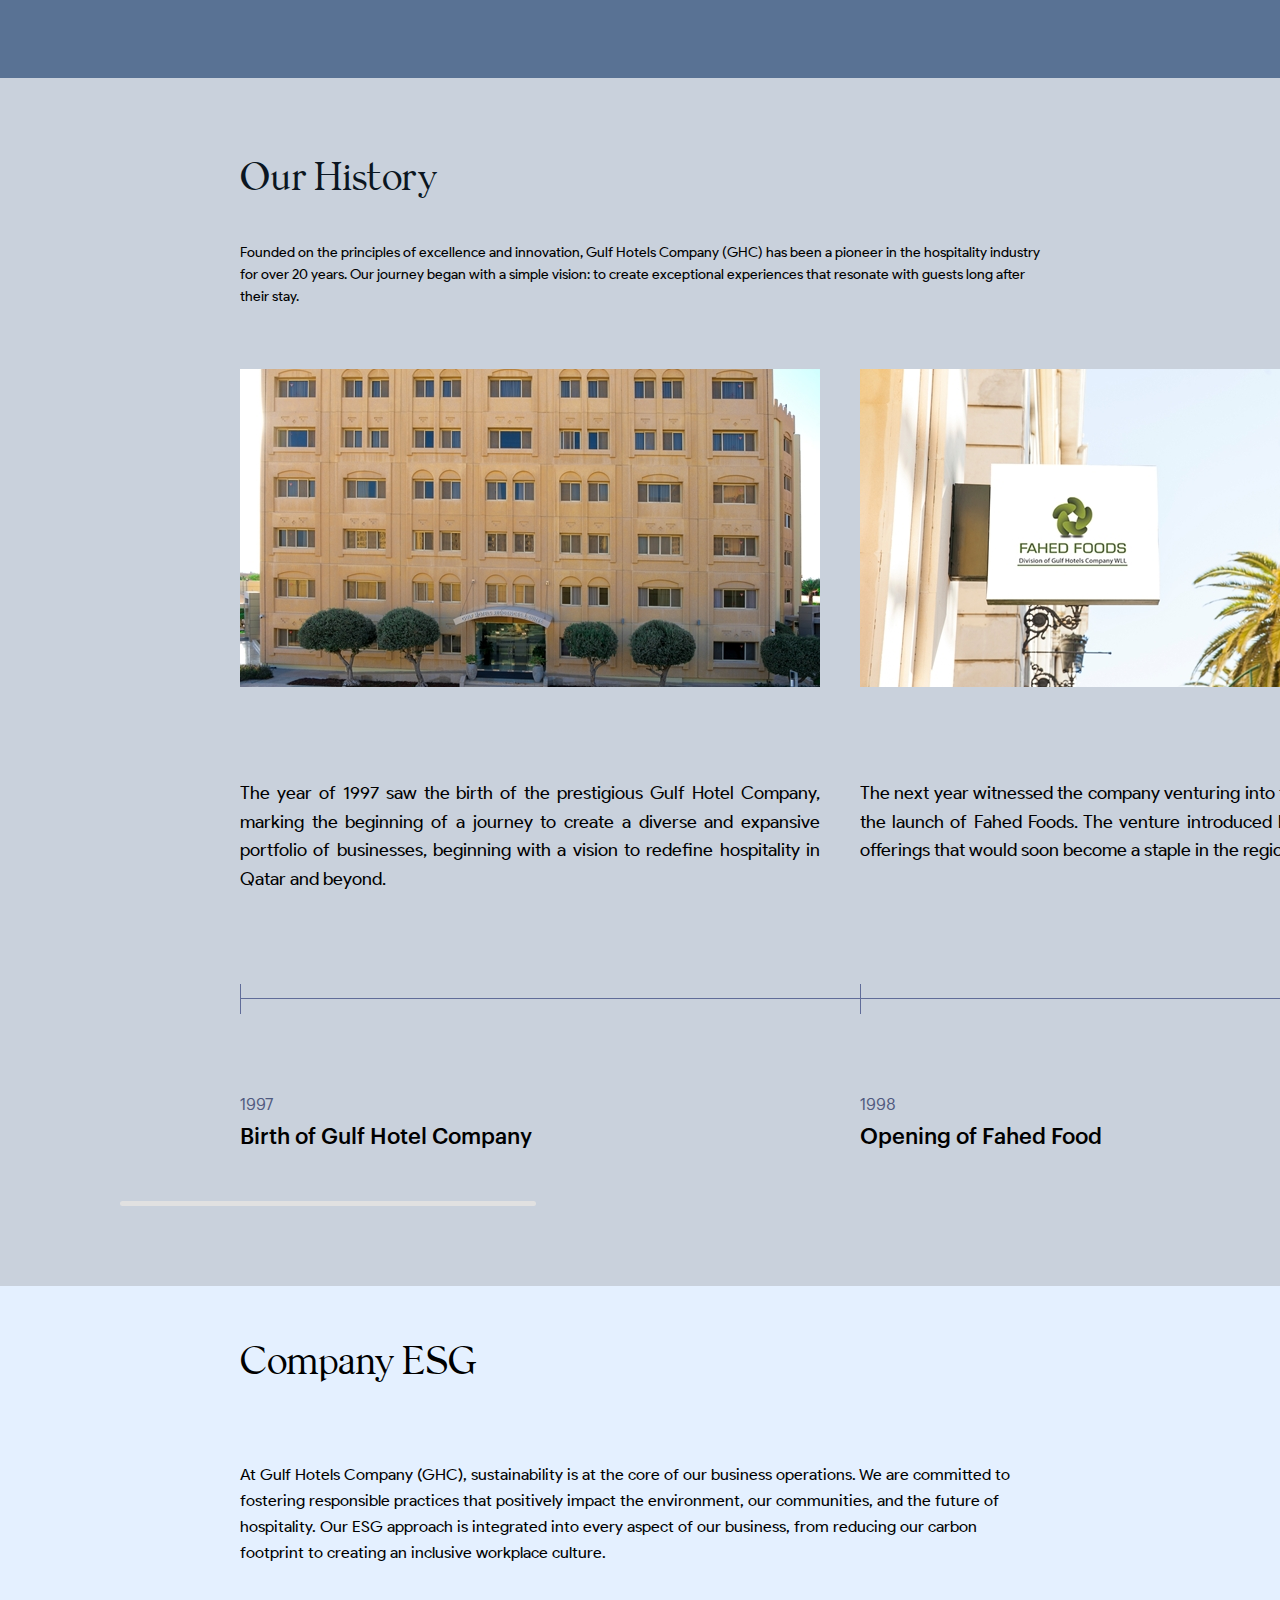
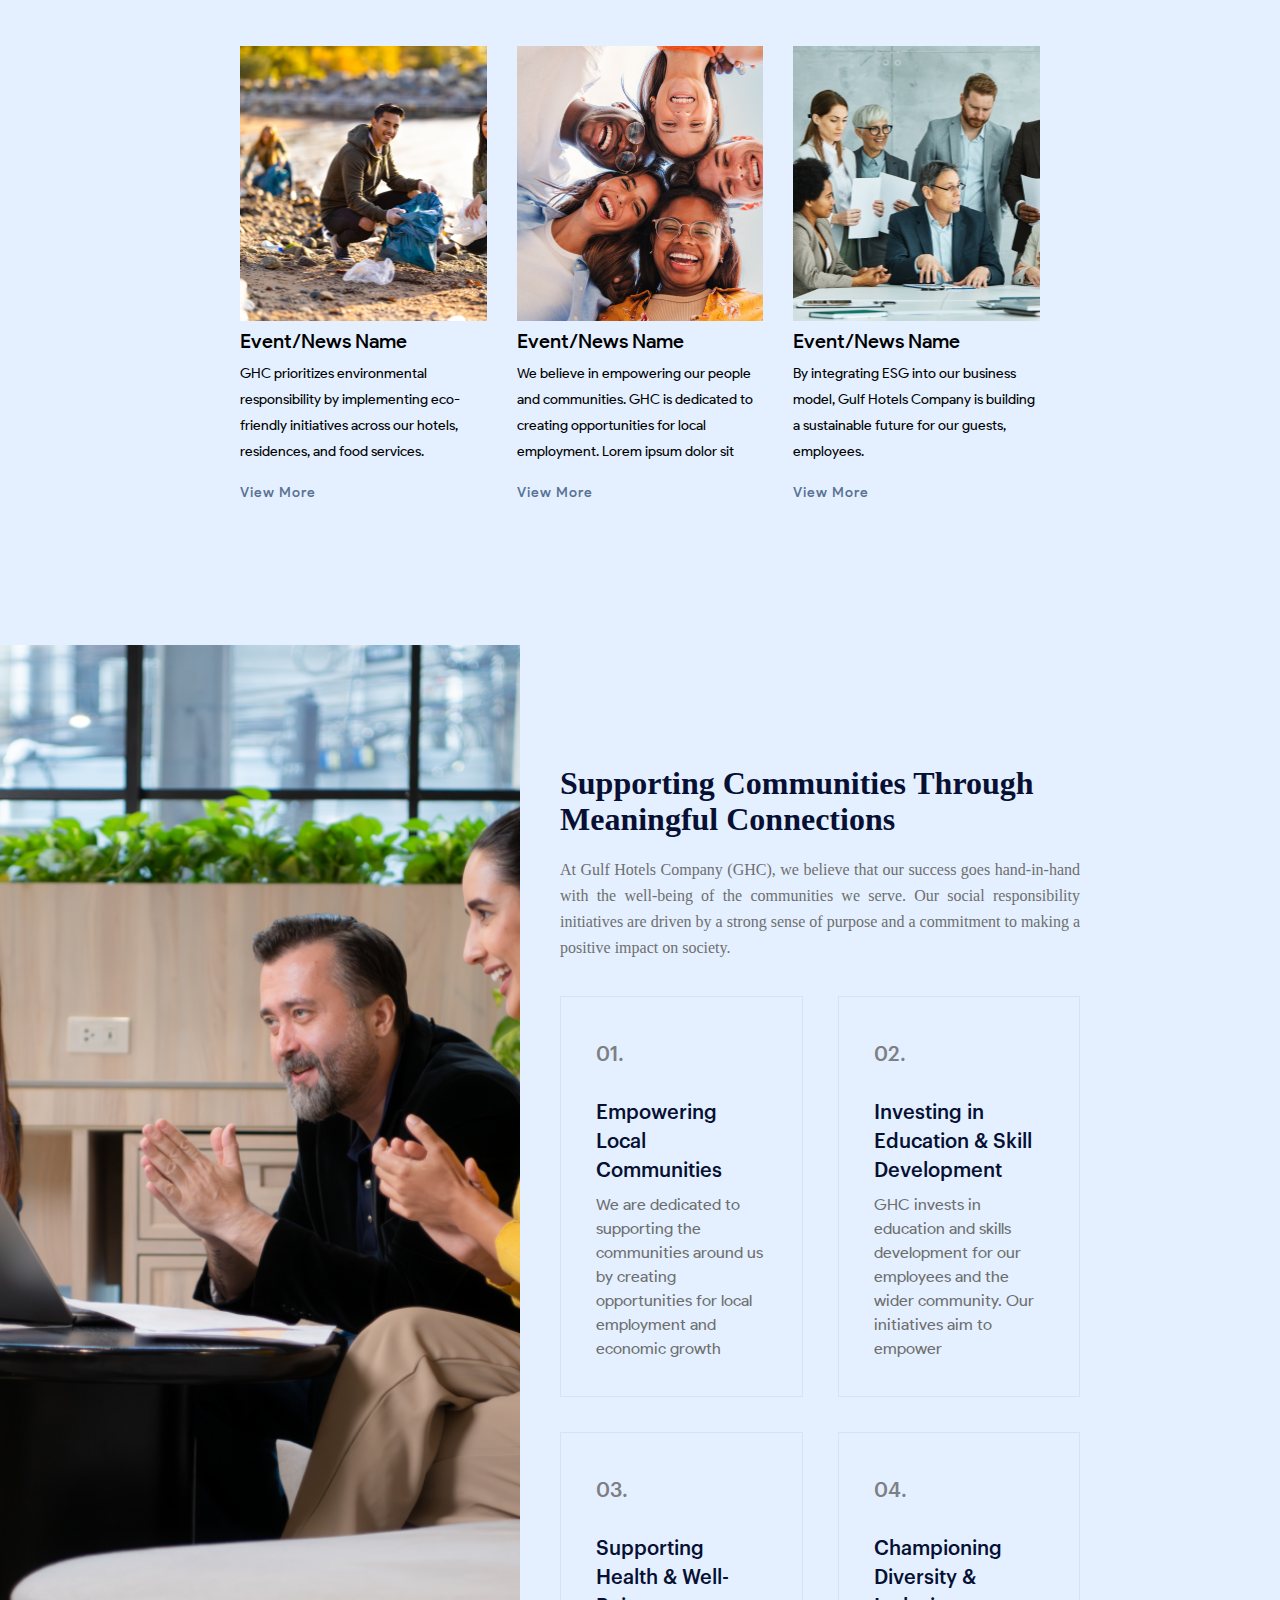
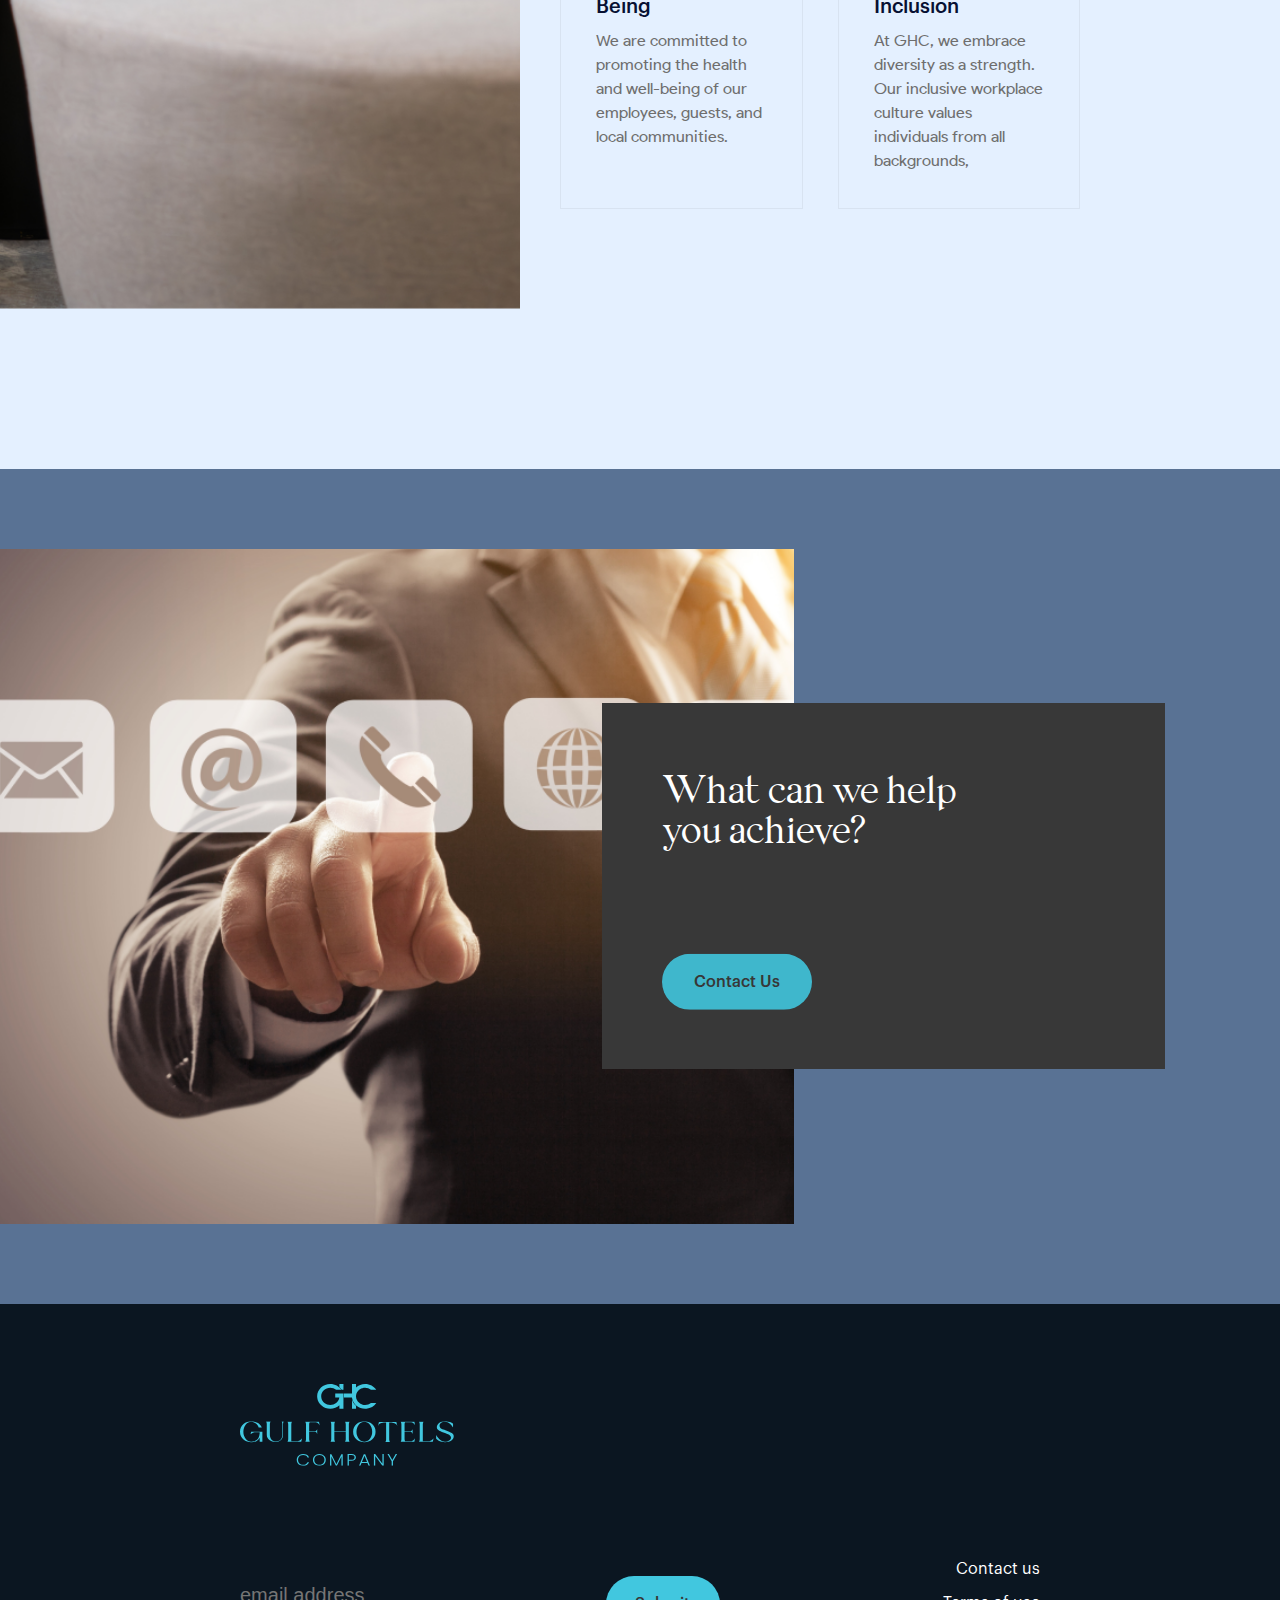
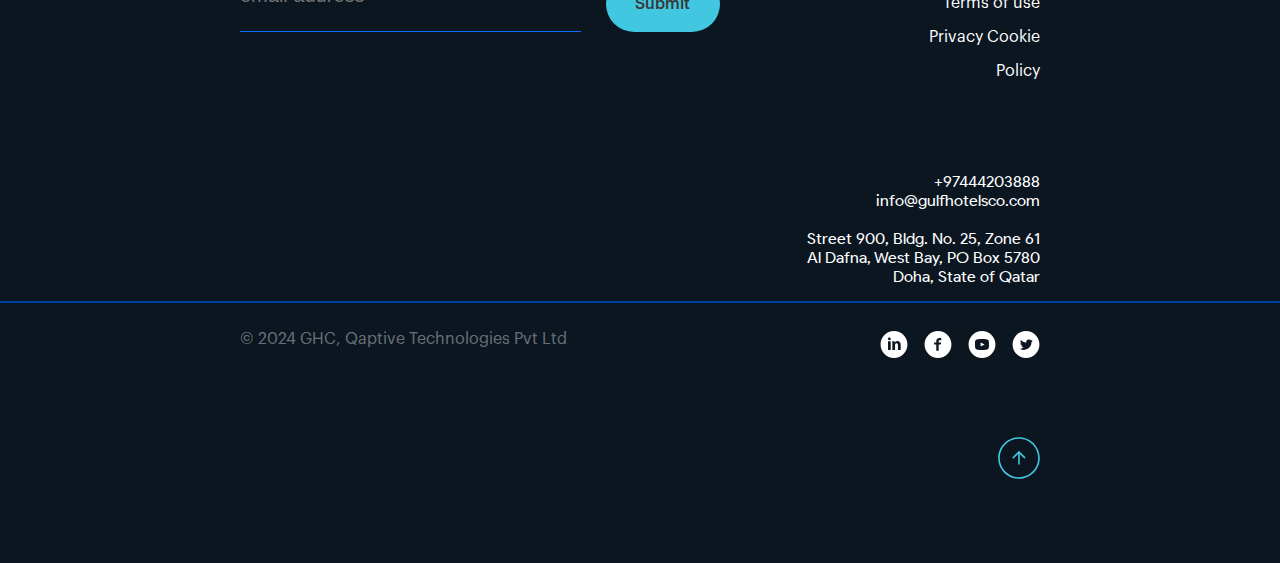
==== commit 65d293ed: "Removed para and learn more" ====
--- a/about_us.html
+++ b/about_us.html
@@ -14,7 +14,7 @@
     <section class="menu-screen">
       <ul class="menu-navigations">
         <li>
-          <a href="#"
+          <a href="/"
             ><div><span>Home</span></div></a
           >
         </li>
@@ -1041,7 +1041,7 @@
       </div>
       <div class="drop-down-mobile">
         <ul class="mobile-drop-down-items initial">
-          <a href="#">
+          <a href="/">
             <li class="mobile-drop-down-item mobile-drop-down-item-first">
               <p>Home</p>
             </li>
@@ -1102,56 +1102,56 @@
             </a>
           </div>
           <ul class="mobile-drop-down-items">
-            <a href="https://ghc-new-host.web.app/about_us.html#story_div">
+            <a href="/about_us.html#story_div">
               <li class="mobile-drop-down-item mobile-drop-down-item-first">
                 <p>Our Story</p>
               </li>
             </a>
-            <a href="https://ghc-new-host.web.app/about_us.html#message_div">
+            <a href="/about_us.html#message_div">
               <li class="mobile-drop-down-item">
                 <p>Messages</p>
               </li>
             </a>
             <a
-              href="https://ghc-new-host.web.app/about_us.html#managers_members_team"
+              href="/about_us.html#managers_members_team"
             >
               <li class="mobile-drop-down-item">
                 <p>Board of Directors</p>
               </li>
             </a>
             <a
-              href="https://ghc-new-host.web.app/about_us.html#board_members_team"
+              href="/about_us.html#board_members_team"
             >
               <li class="mobile-drop-down-item">
                 <p>Board of Members</p>
               </li>
             </a>
-            <a href="https://ghc-new-host.web.app/about_us.html#vision_moral">
+            <a href="/about_us.html#vision_moral">
               <li class="mobile-drop-down-item">
                 <p>Our Vision</p>
               </li>
             </a>
-            <a href="https://ghc-new-host.web.app/about_us.html#mission_moral">
+            <a href="/about_us.html#mission_moral">
               <li class="mobile-drop-down-item">
                 <p>Our Mission</p>
               </li>
             </a>
-            <a href="https://ghc-new-host.web.app/about_us.html#values_moral">
+            <a href="/about_us.html#values_moral">
               <li class="mobile-drop-down-item">
                 <p>Our Value</p>
               </li>
             </a>
-            <a href="https://ghc-new-host.web.app/about_us.html#numbers_div">
+            <a href="/about_us.html#numbers_div">
               <li class="mobile-drop-down-item">
                 <p>GHC in Numbers</p>
               </li>
             </a>
-            <a href="https://ghc-new-host.web.app/about_us.html#history_div">
+            <a href="/about_us.html#history_div">
               <li class="mobile-drop-down-item">
                 <p>Our History</p>
               </li>
             </a>
-            <a href="https://ghc-new-host.web.app/about_us.html#esg_div">
+            <a href="/about_us.html#esg_div">
               <li class="mobile-drop-down-item">
                 <p>Company ESG</p>
               </li>
--- a/style/about_us.css
+++ b/style/about_us.css
@@ -2171,3 +2171,16 @@
 .drop-down-mobile.active {
   height: 100vh;
 }
+
+
+/* ---------------------------- LAST CHANGES ----------------------------- */
+@media only screen and (max-width: 520px) {
+  .mobile-drop-paragraph {
+    display: none;
+  }
+
+  .mobile-list-items > div > a {
+    display: none;
+  }
+}
+
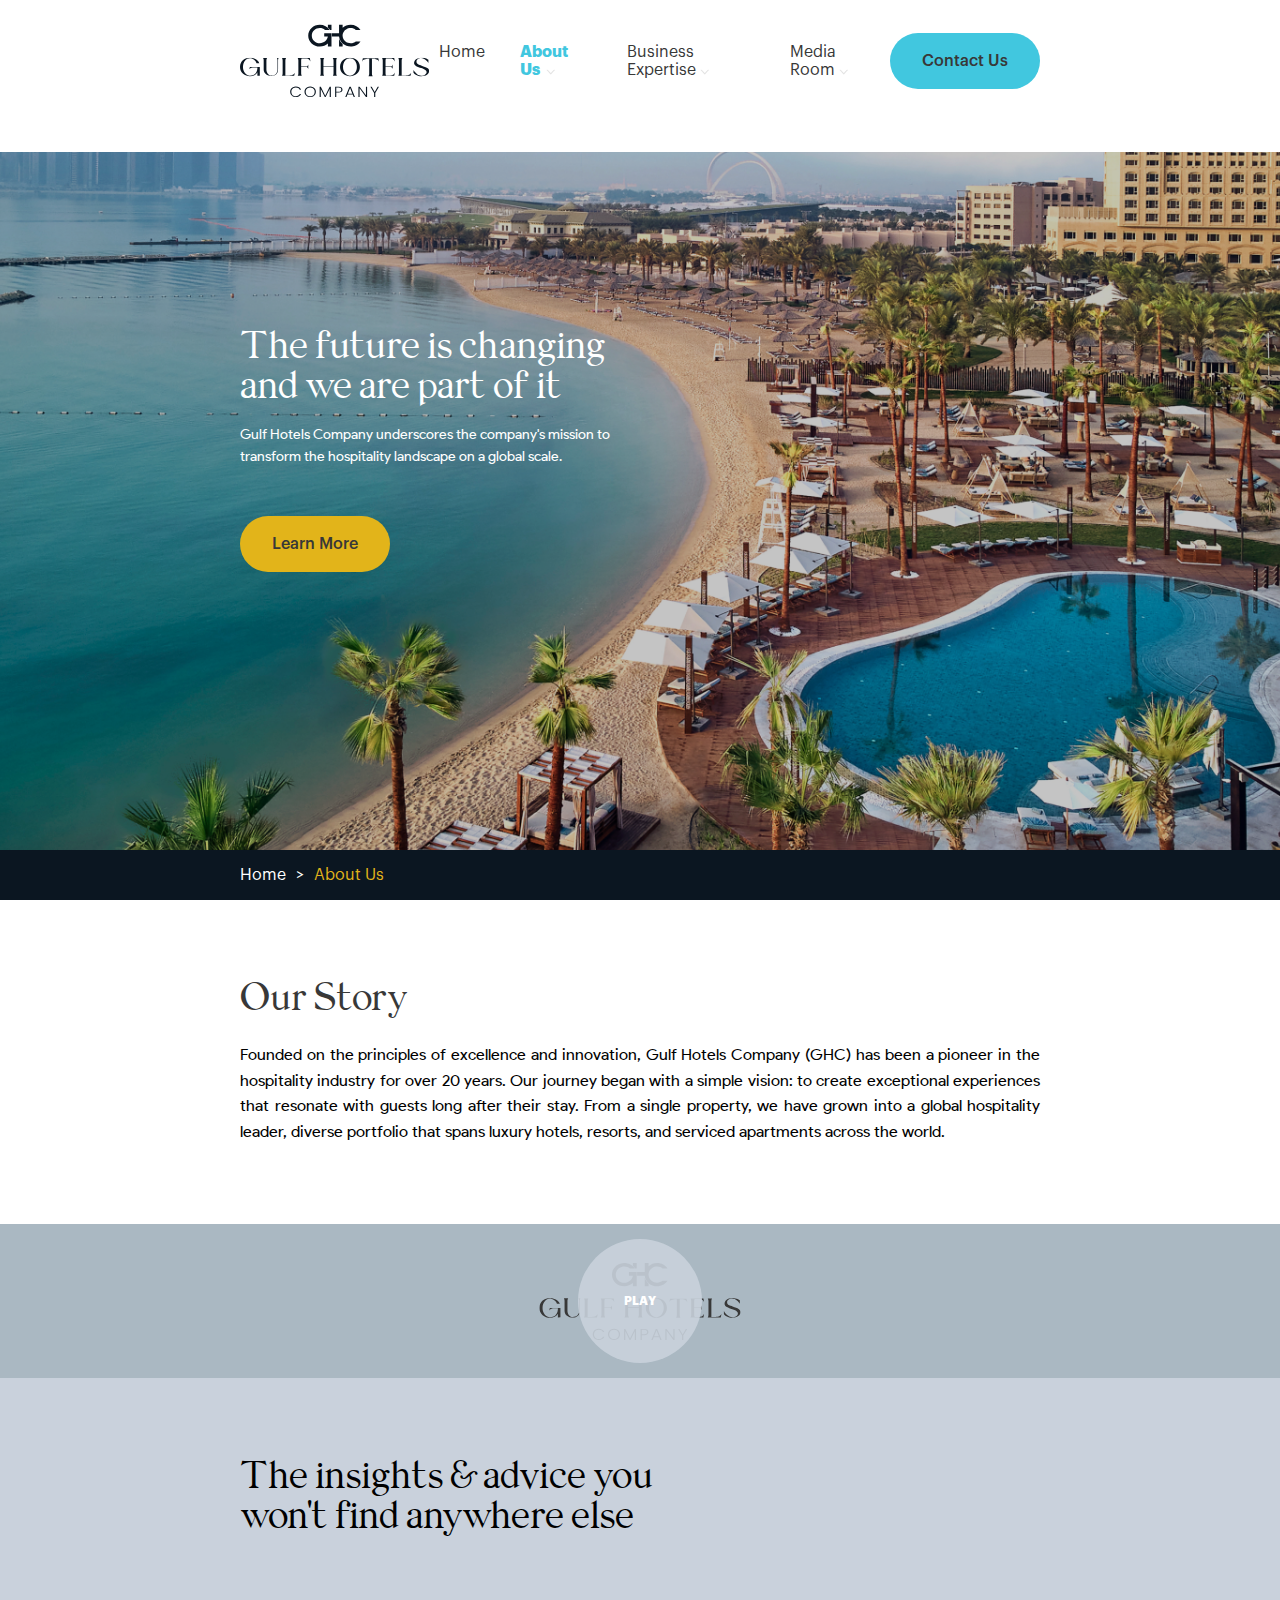
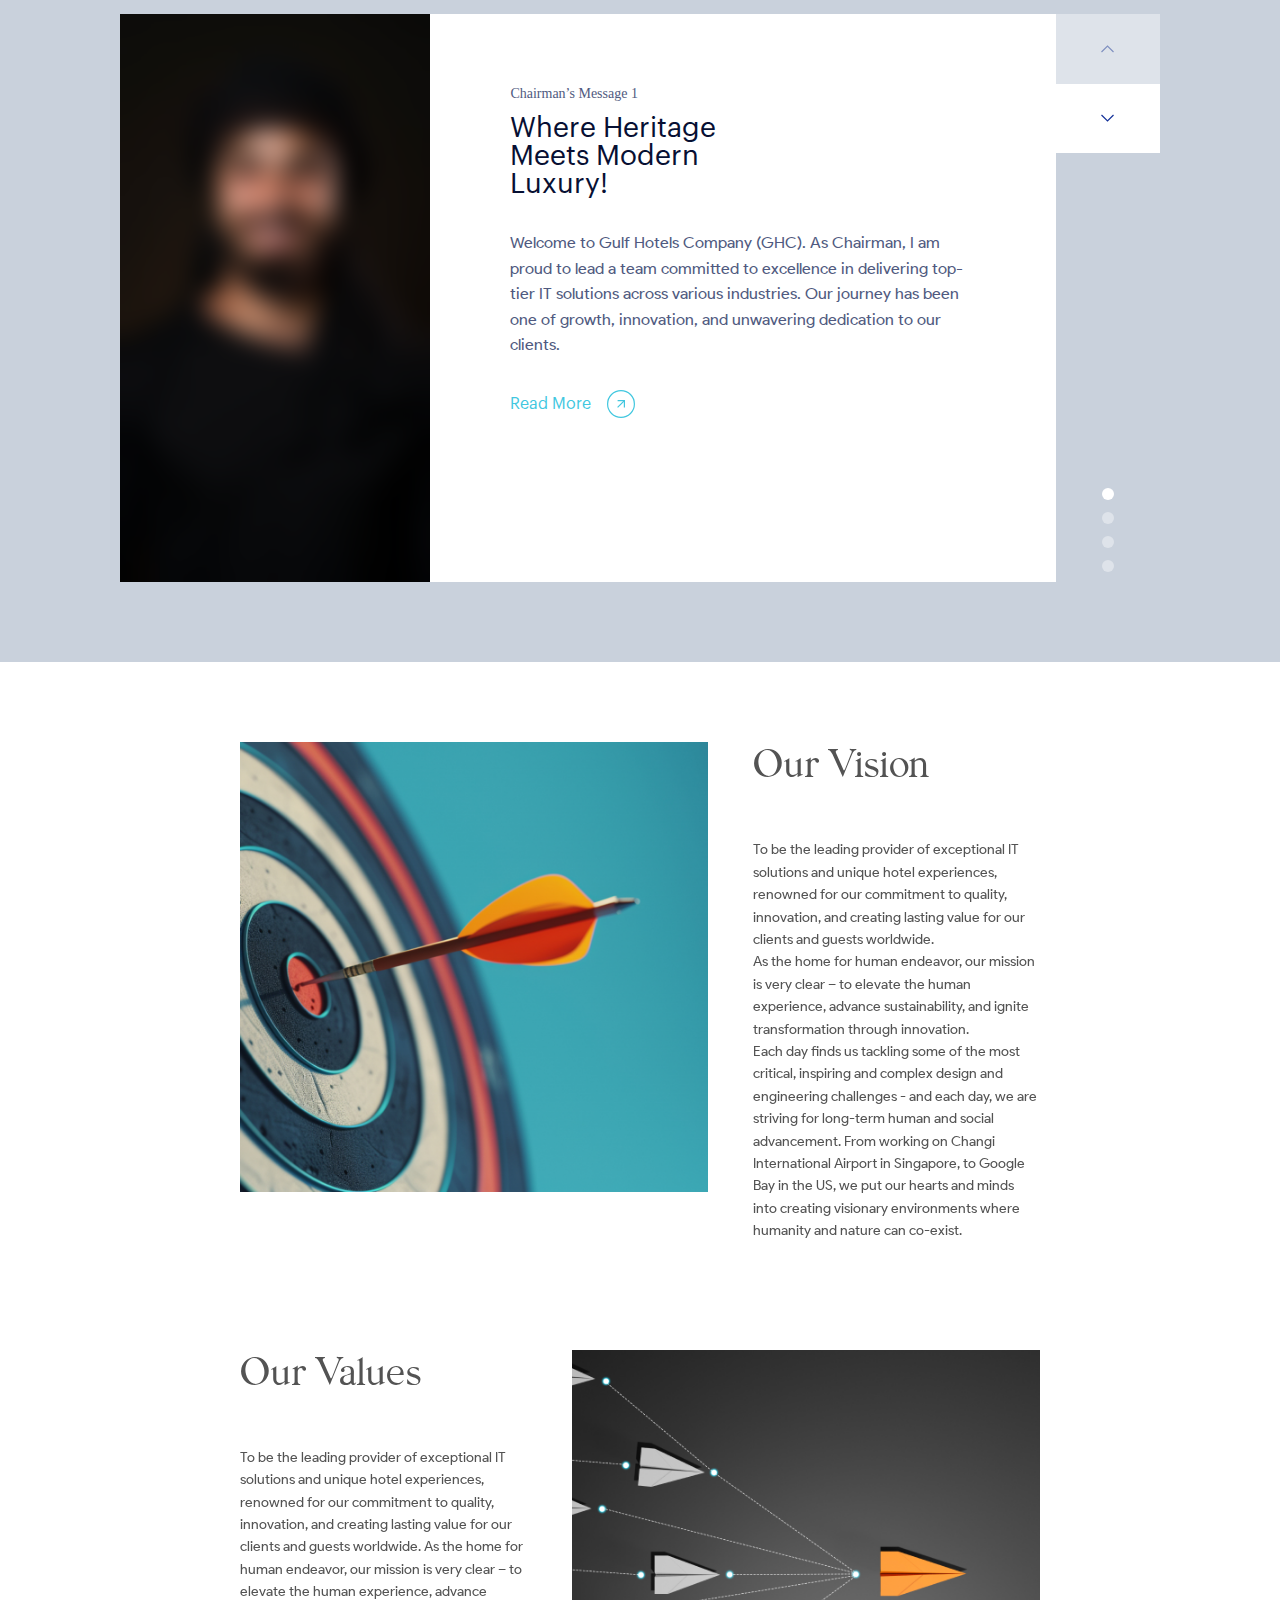
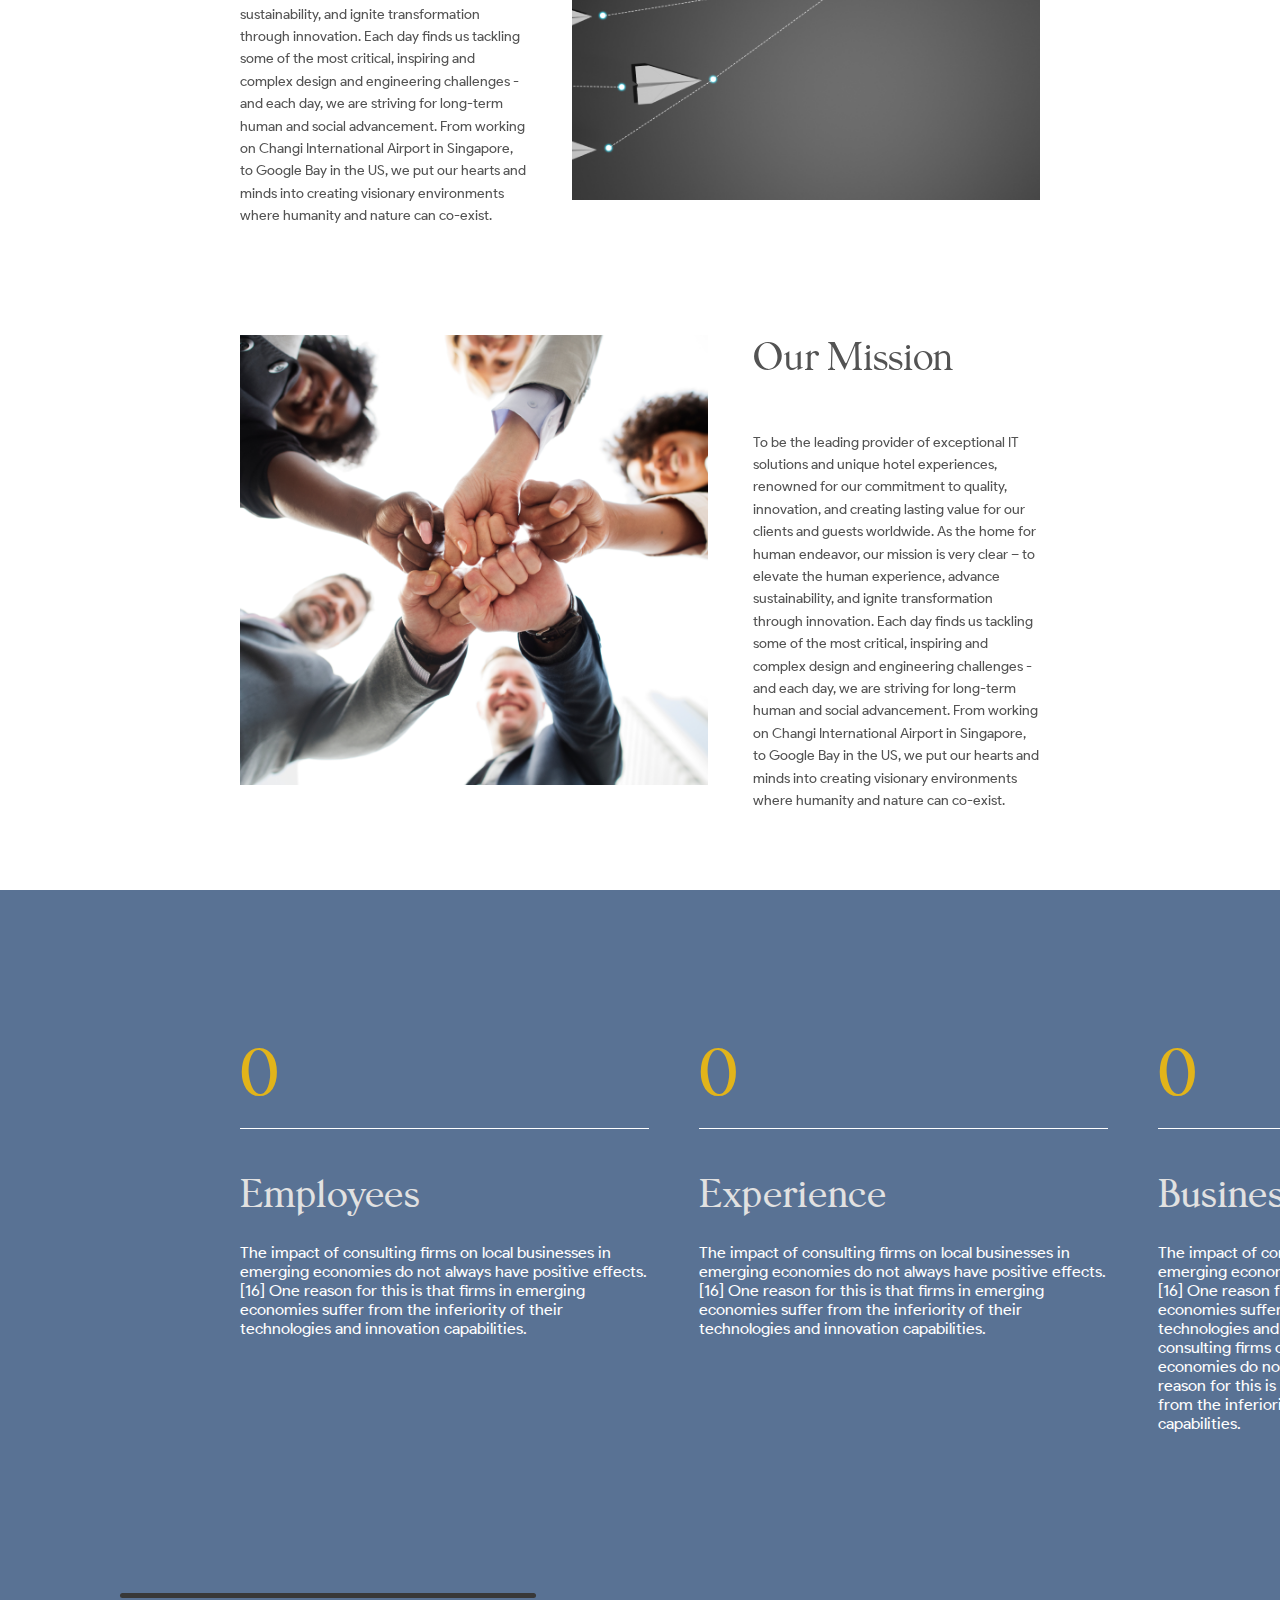
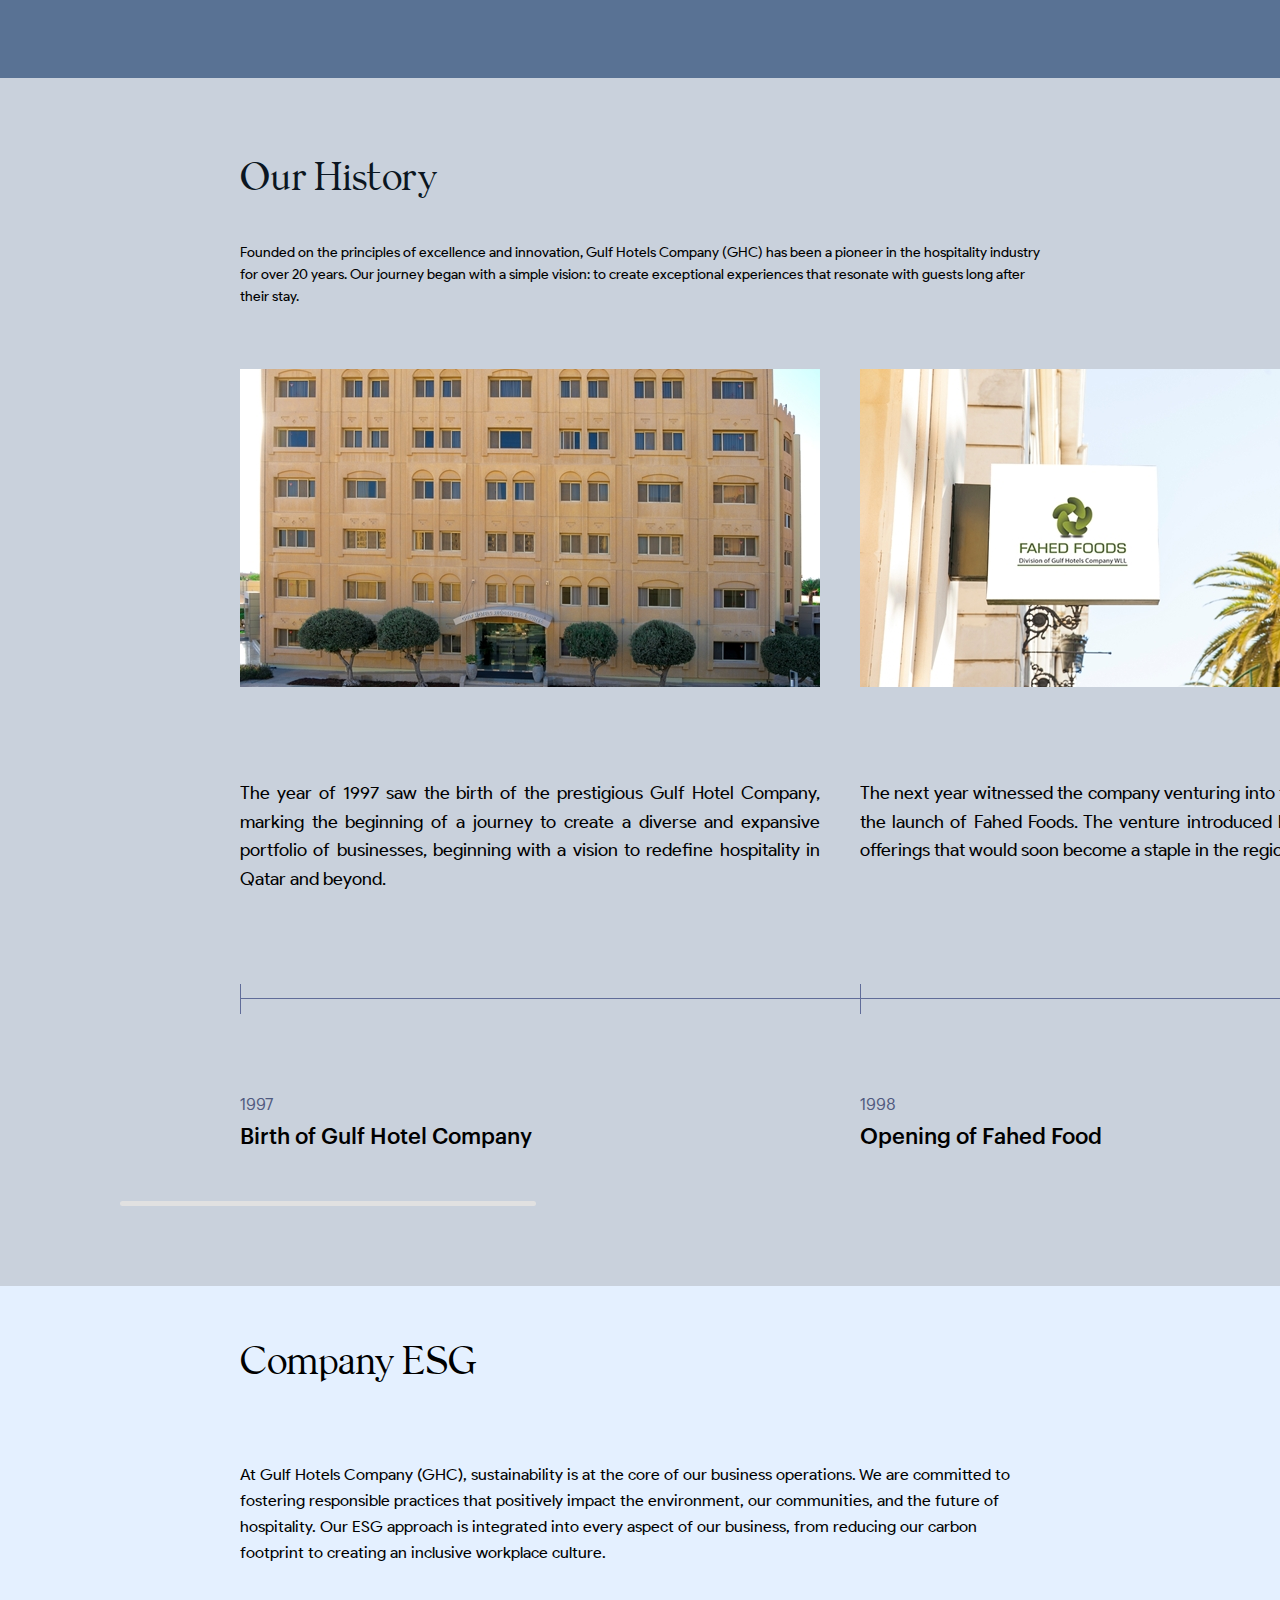
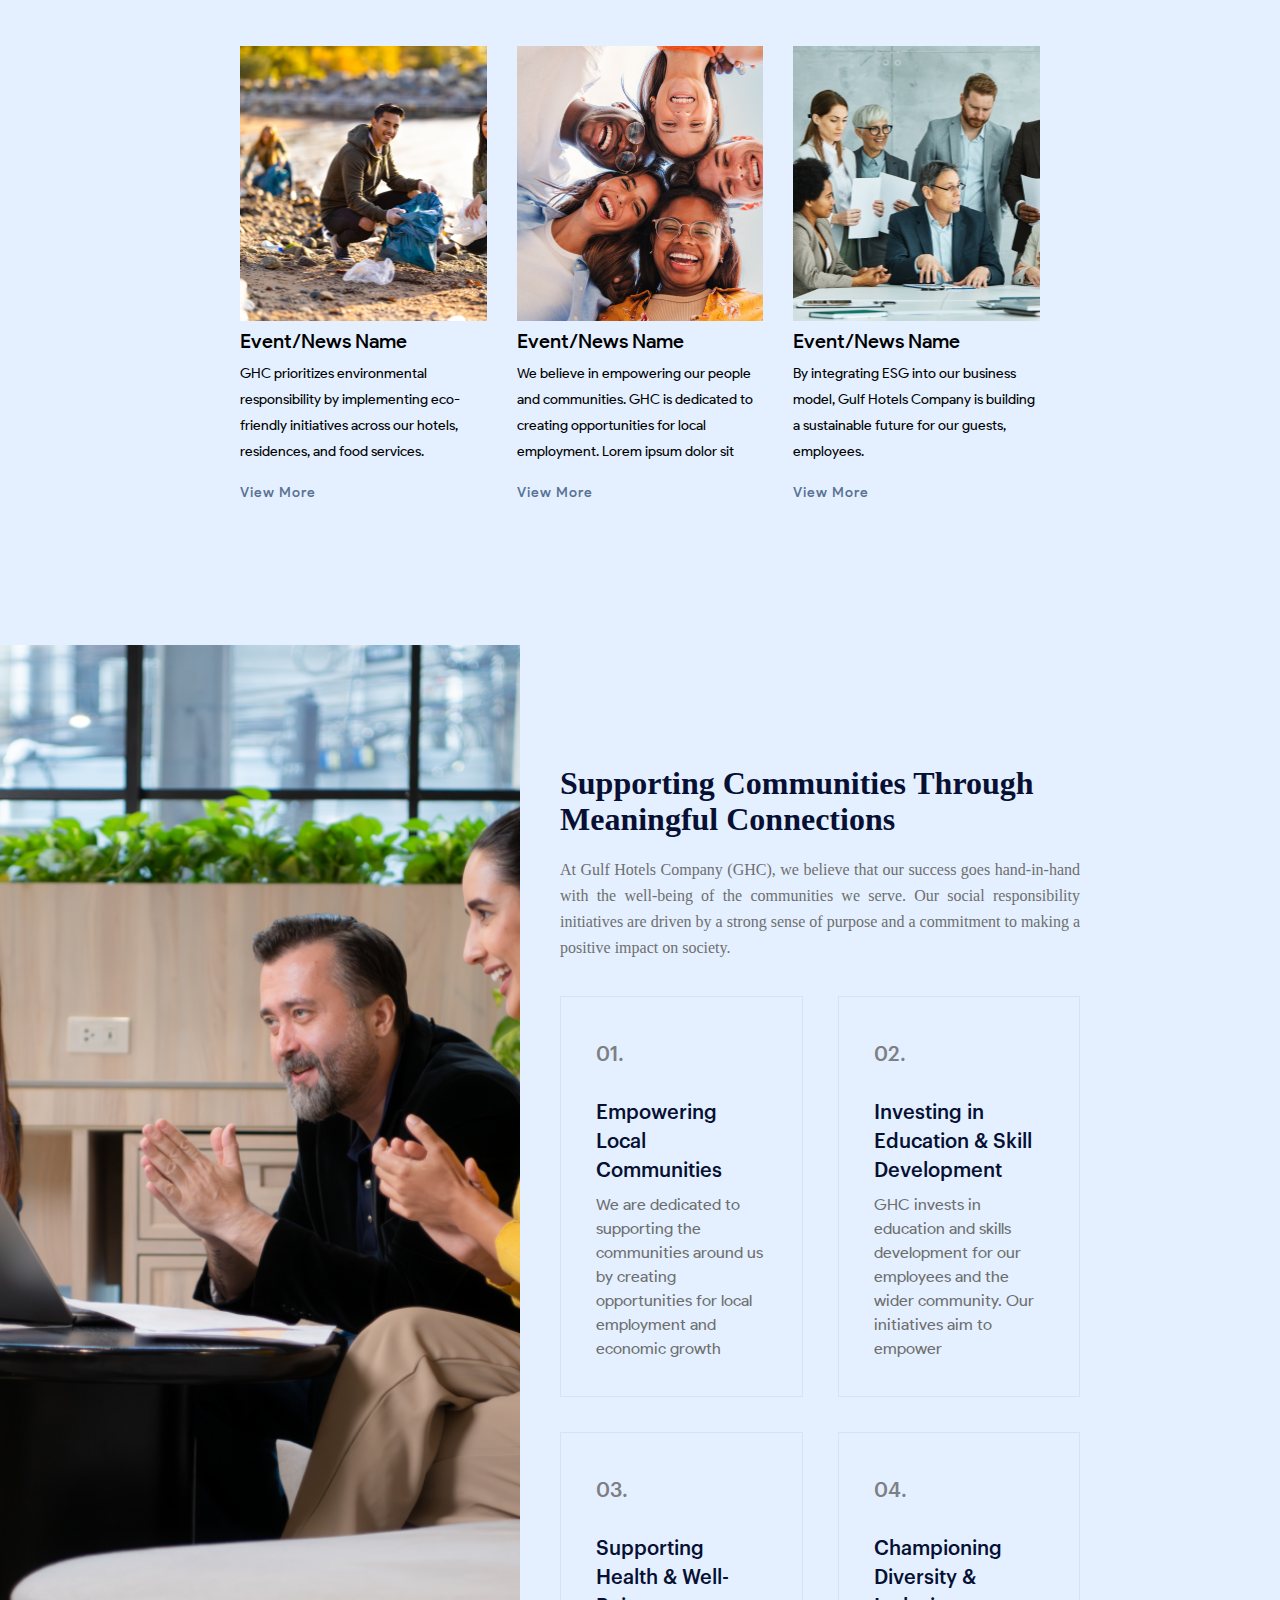
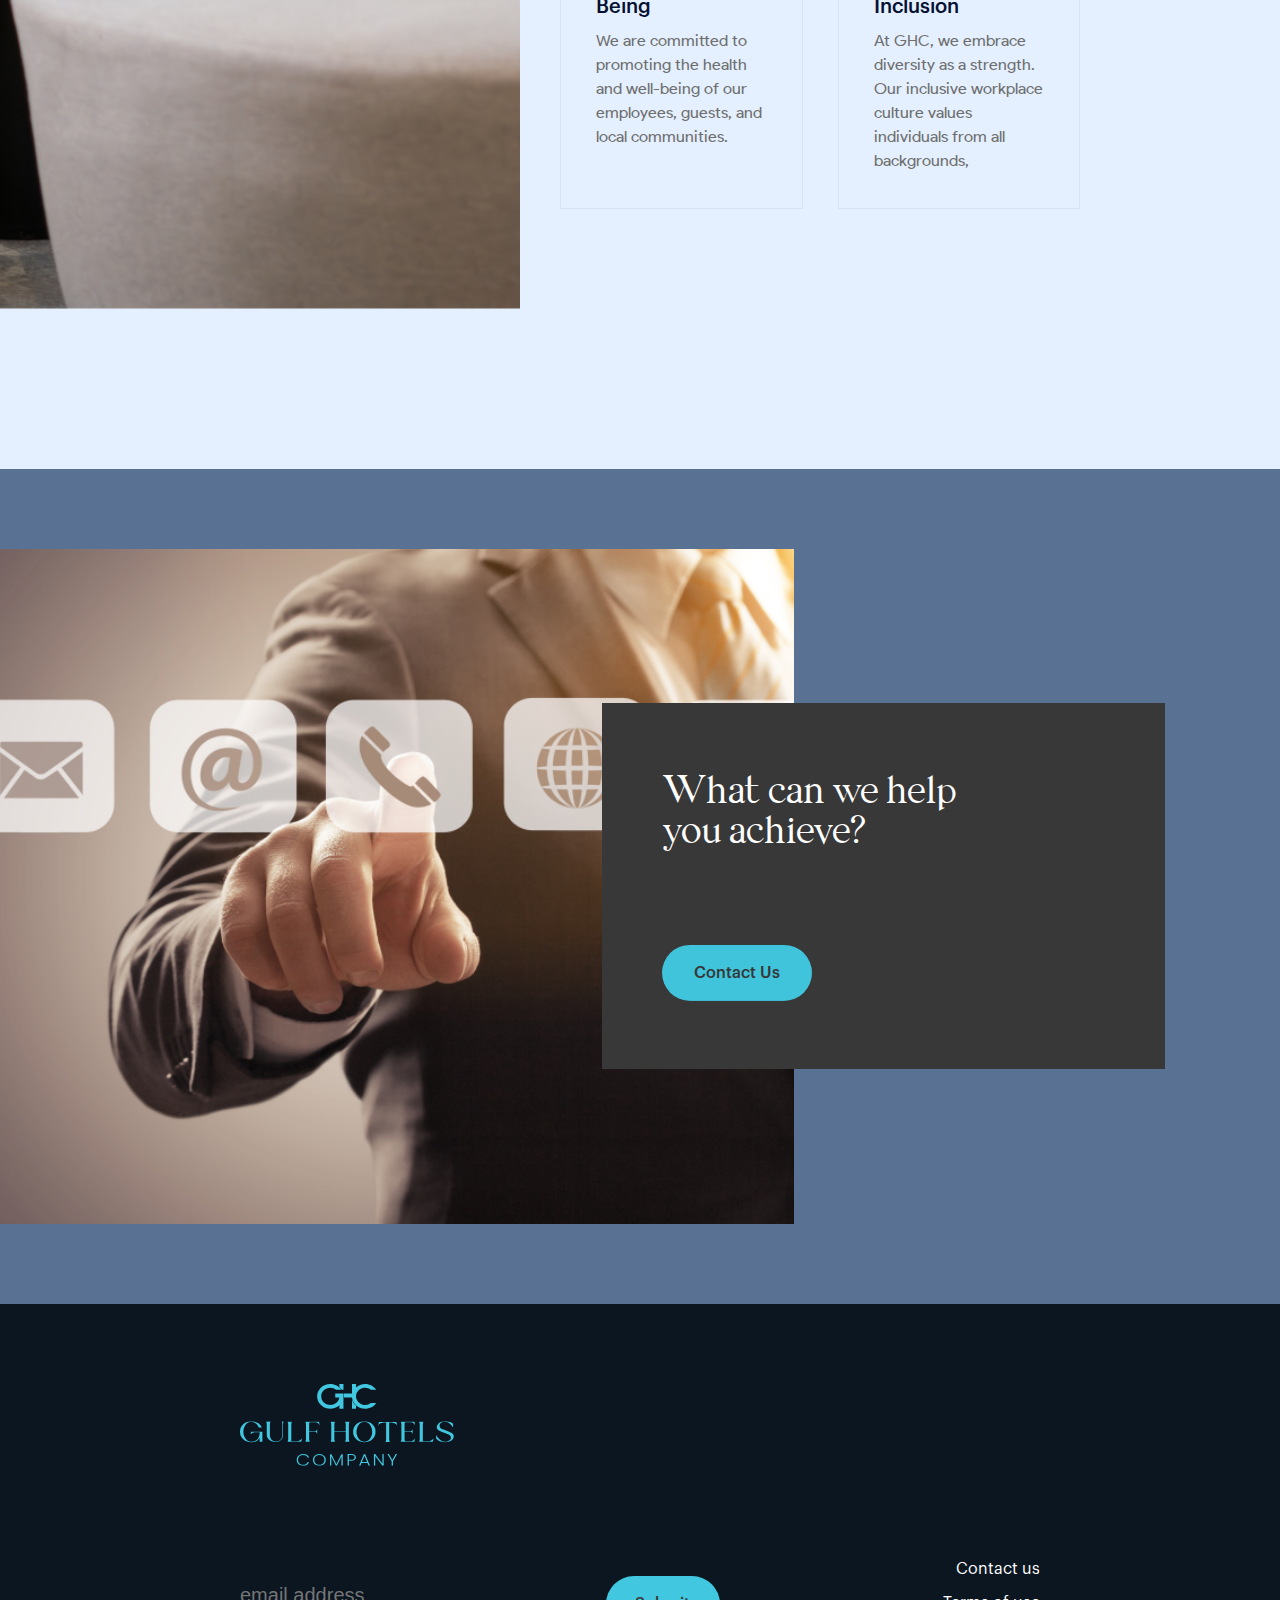
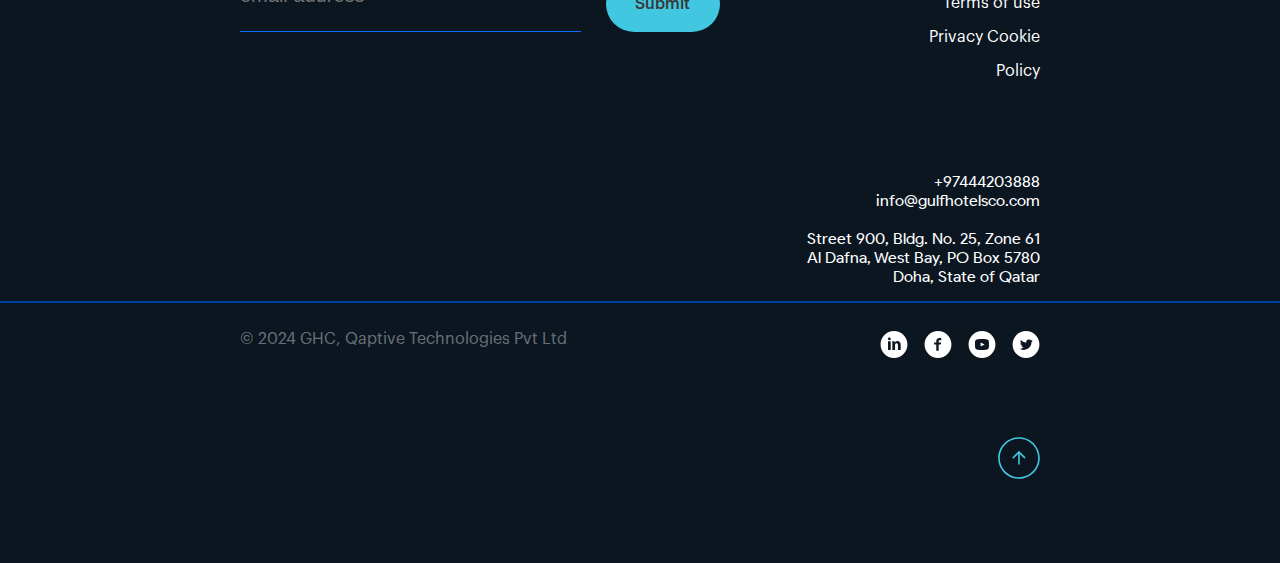
==== commit b4139826: "Contact us nav" ====
--- a/about_us.html
+++ b/about_us.html
@@ -1073,7 +1073,7 @@
               <img src="./res/svg/arrow_right.svg" alt="" />
             </li>
           </a>
-          <a href="#">
+          <a href="/contact_us.html">
             <li class="mobile-drop-down-item">
               <p>Contact Us</p>
             </li>
@@ -2516,7 +2516,7 @@
           </div>
           <div class="footer-right">
             <ul class="footer-navs">
-              <li><a href="#">Contact us</a></li>
+              <li><a href="/contact_us.html">Contact us</a></li>
               <li><a href="#">Terms of use</a></li>
               <li><a href="#">Privacy Cookie</a></li>
               <li><a href="#">Policy</a></li>
